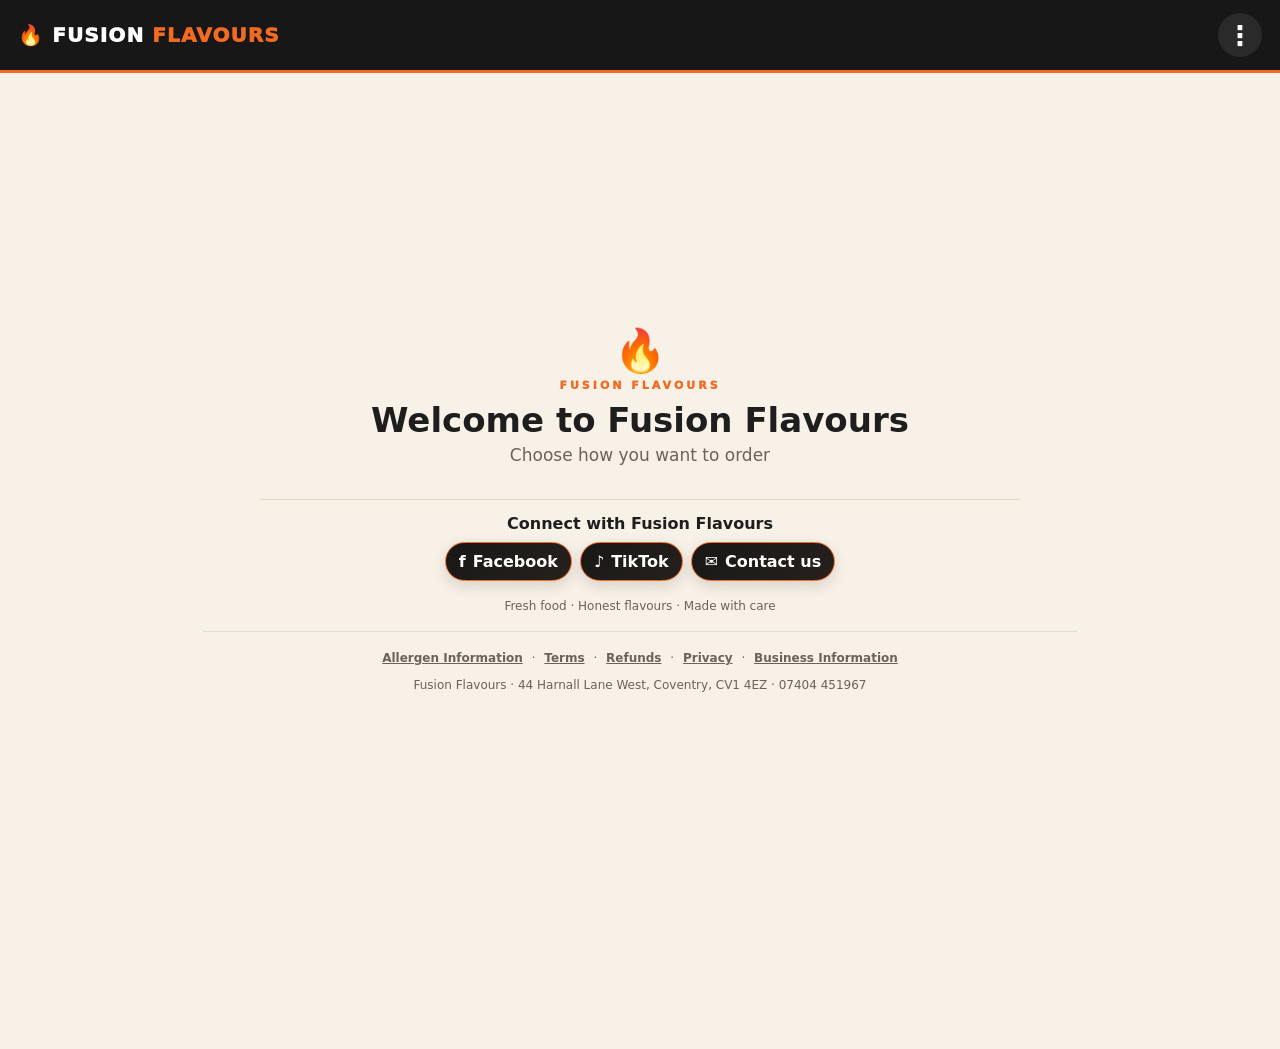
==== index.html @ 6b9cd3d1 "Restore Community Meals branding (index.html)" ====
<!doctype html>
<html lang="en">
<head>
<meta charset="utf-8">
<meta name="viewport" content="width=device-width,initial-scale=1,viewport-fit=cover">
<meta name="theme-color" content="#171717">
<title>Fusion Flavours</title>
<style>
:root{--o:#f26b21;--bg:#f2ece3;--card:#fffaf3;--ink:#1e1e1e;--muted:#6b625a;--line:#e2d5c6;--dark:#171717;--danger:#8f1f1f}
*{box-sizing:border-box}body{margin:0;background:var(--bg);color:var(--ink);font-family:system-ui,-apple-system,Segoe UI,Roboto,sans-serif}
button,input,textarea,select{font:inherit}button{border:0;border-radius:12px;padding:11px 14px;font-weight:850;background:var(--o);color:#fff}button:disabled{opacity:.45}
input,textarea,select{width:100%;padding:12px;border:1px solid #d8cabc;border-radius:11px;background:#fff;margin:6px 0;color:#222}textarea{min-height:78px;resize:vertical}label{display:block;margin:9px 0}.hidden{display:none!important}
.top{position:sticky;top:0;z-index:50;min-height:72px;background:var(--dark);color:#fff;padding:13px 18px;border-bottom:3px solid var(--o);display:flex;align-items:center;justify-content:space-between}
.brand{font-weight:950;letter-spacing:.055em;font-size:20px}.brand span{color:var(--o)}.kebab{width:44px;height:44px;border-radius:50%;padding:0;font-size:27px;background:#2a2a2a}
.headerMenu{position:absolute;right:14px;top:62px;width:210px;background:#fffaf3;border:1px solid var(--line);border-radius:14px;padding:7px;box-shadow:0 14px 40px rgba(0,0,0,.22)}.headerMenu button{width:100%;text-align:left;background:transparent;color:#222}
.wrap{max-width:930px;margin:auto;padding:16px 14px 80px}.hero{background:var(--dark);color:#fff;padding:22px;border-radius:18px;border-left:5px solid var(--o)}.hero small{color:var(--o);font-weight:950;letter-spacing:.13em}.hero h1{font-size:30px;line-height:1.08;margin:7px 0 15px}
.heroNotice{margin-top:9px;color:#ddd;font-size:14px}
.deliveryArea{margin-top:11px;padding:11px 13px;background:#0f0f0f;color:#fff;border:1px solid #555;border-left:4px solid var(--o);border-radius:11px;font-size:14px}
.promises{display:grid;grid-template-columns:repeat(4,1fr);gap:8px;margin:12px 0 24px}.promises span,.panel,.card{background:var(--card);border:1px solid var(--line);border-radius:16px}.promises span{padding:11px;text-align:center;font-weight:800}
.section{margin-top:28px}.sectionTitle{margin:0 0 13px;padding-bottom:8px;border-bottom:4px solid var(--o);font-size:29px}.grid{display:grid;grid-template-columns:repeat(2,1fr);gap:13px}.card{overflow:hidden}.dishPhoto{width:100%;height:180px;object-fit:cover;display:block;background:#f6eee4}.sketch{height:130px;display:grid;place-items:center;font-size:52px;border-bottom:1px dashed #d9ccbe}.body{padding:14px}.row{display:flex;justify-content:space-between;gap:10px;align-items:center}.cat{font-size:11px;font-weight:950;text-transform:uppercase;color:#6a8a3a}.special{font-size:10px;background:#ffe2cf;color:#994513;padding:4px 7px;border-radius:999px;font-weight:950}.name{font-size:19px;font-weight:950;margin:8px 0}.muted{color:var(--muted);font-size:13px}.optionBadge{display:inline-block;margin:6px 5px 0 0;padding:4px 8px;border-radius:999px;background:#eef3e5;color:#526c31;font-size:11px;font-weight:900}.stockState{font-size:12px;font-weight:900;margin:10px 0;color:#9a251d}.checkout{display:grid;grid-template-columns:1fr 1fr;gap:13px;margin-top:28px}.panel{padding:17px}.panel h2{margin-top:0}.split{display:grid;grid-template-columns:1fr 1fr;gap:9px}.notice{background:#fff1dd;border:1px solid #efd2a1;border-radius:12px;padding:11px;margin:10px 0;font-size:13px}.basketRow{display:flex;justify-content:space-between;gap:10px;border-bottom:1px solid #eaded1;padding:10px 0}.qty{display:flex;gap:8px;align-items:center}.qty button{width:31px;height:31px;padding:0;border-radius:50%;color:#222;background:#f0e4d6}.tot{display:flex;justify-content:space-between;gap:10px;padding:6px 0}.tot.big{font-size:18px;border-top:1px solid var(--line);margin-top:6px;padding-top:12px}.community{margin-top:28px;background:var(--dark);color:#fff;border-left:5px solid var(--o);border-radius:18px;padding:20px;text-align:center}.community h3{color:var(--o);margin:0 0 7px}
.ownerHead{display:flex;justify-content:space-between;align-items:center;gap:12px}.tabs{position:sticky;top:74px;z-index:30;background:var(--bg);padding:9px 0;display:grid;grid-template-columns:repeat(6,1fr);gap:6px}.tabs button{padding:10px 4px;font-size:13px}.tabs button.active{background:#333}.stats{display:grid;grid-template-columns:repeat(4,1fr);gap:10px;margin:12px 0}.stat{background:var(--dark);color:#fff;border-radius:15px;padding:15px;font-size:24px;font-weight:950}.stat small{display:block;color:#ddd;font-size:12px;margin-top:4px}.adminRow,.orderRow{background:#fff;border:1px solid var(--line);border-radius:14px;padding:13px;margin:9px 0}.orderTabs,.dishTabs,.menuGroupTabs,.stockTabs{display:grid;grid-template-columns:repeat(3,1fr);gap:7px;margin:10px 0 14px}.dishTabs{grid-template-columns:1fr 1fr}.menuGroupTabs{grid-template-columns:repeat(4,1fr)}.stockTabs{grid-template-columns:repeat(3,1fr)}.orderTabs button,.dishTabs button,.menuGroupTabs button,.stockTabs button{background:#333}.orderTabs button.active,.dishTabs button.active,.menuGroupTabs button.active,.stockTabs button.active{background:var(--o)}.dateHeading{margin:18px 0 8px;padding:10px 12px;background:var(--dark);color:#fff;border-left:4px solid var(--o);border-radius:10px;font-weight:950}.paymentBadge{display:inline-block;margin:7px 0;padding:6px 10px;border-radius:999px;font-size:12px;font-weight:950}.paymentBadge.paid{background:#dff3df;color:#176b2c}.paymentBadge.pending{background:#fff1cc;color:#8a5a00}.addressBox{display:block;background:#f8f3ec;border-radius:11px;padding:10px;margin:9px 0;color:inherit;text-decoration:none;border:1px solid #eaded1}.addressBox:hover{border-color:var(--o)}.mapHint{display:block;color:var(--o);font-size:12px;font-weight:900;margin-top:7px}.stockCard{background:#fff;border:1px solid var(--line);border-radius:14px;padding:12px;margin:9px 0}.stockMeta{display:flex;justify-content:space-between;gap:8px;flex-wrap:wrap}.stockInputs{display:grid;grid-template-columns:1fr 1fr;gap:8px}.stockStatus{display:inline-block;padding:4px 8px;border-radius:999px;font-size:11px;font-weight:950}.stockStatus.out{background:#fee2e2;color:#991b1b}.stockStatus.low{background:#fef3c7;color:#92400e}.stockStatus.ok{background:#dcfce7;color:#166534}.stockToolbar{display:grid;grid-template-columns:1fr 1fr;gap:8px;margin:10px 0}.stockValue{font-size:22px;font-weight:950}.sectionRow{display:grid;grid-template-columns:1fr auto auto;gap:9px;align-items:center;padding:12px 0;border-bottom:1px solid #eaded1}.sectionActions{display:flex;gap:5px}.sectionActions button{padding:7px 10px;background:#333}.sectionActions .edit{background:var(--o)}.switch{display:flex;align-items:center;gap:6px;font-weight:850}.switch input{width:auto;margin:0}.dishOrder{display:grid;grid-template-columns:1fr 1fr;gap:8px;margin:10px 0}.dishOrder button{background:#333}.archiveActions{display:grid;grid-template-columns:1fr 1fr;gap:8px;margin-top:10px}.danger{background:var(--danger)!important}.ownerPhoto{width:100%;max-height:210px;object-fit:cover;border-radius:12px;margin:8px 0}.photoActions{display:flex;gap:8px;flex-wrap:wrap}.photoActions button{flex:1;min-width:130px}.progress{height:8px;background:#eaded1;border-radius:99px;overflow:hidden;margin:8px 0}.progress span{display:block;height:100%;width:0;background:var(--o);transition:width .2s}.optionAdmin{margin:12px 0;padding:10px 12px;border:1px solid #eaded1;border-radius:12px;background:#fffaf3}.optionAdmin summary{cursor:pointer;font-weight:950}.optionSection{margin-top:12px;padding-top:10px;border-top:1px solid #eaded1}.optionSectionHead{display:flex;justify-content:space-between;gap:10px;align-items:center;flex-wrap:wrap}.optionSectionHead label{display:flex;align-items:center;gap:6px;margin:3px 0}.optionSectionHead input{width:auto}.choiceRow{display:grid;grid-template-columns:28px 1fr 95px 40px;gap:6px;align-items:center;margin:6px 0}.choiceRow input{margin:0}.choiceRow .activeChoice{width:auto}.choiceRow button{padding:7px 5px;background:#6d4435}.prepRow{display:flex;justify-content:space-between;align-items:center;gap:12px;padding:12px 0;border-bottom:1px solid #eaded1}.prepQty{min-width:50px;text-align:center;background:var(--dark);color:#fff;border-radius:12px;padding:8px 10px;font-size:18px;font-weight:950}.revenueDay{display:flex;justify-content:space-between;gap:12px;padding:10px 0;border-bottom:1px solid #eaded1}
.modal{position:fixed;inset:0;z-index:10000;display:none;align-items:center;justify-content:center;padding:16px;background:rgba(0,0,0,.68)}.modal.show{display:flex}.modalBox{width:min(530px,100%);max-height:90vh;overflow:auto;background:#fffaf3;border-radius:20px;padding:18px}.modalHead{display:flex;justify-content:space-between;gap:10px;align-items:center}.modalHead h2{margin:0}.close{width:38px;height:38px;padding:0;border-radius:50%;background:#f0e4d6;color:#222}.optionGroup{padding-top:13px;margin-top:13px;border-top:1px solid #eaded1}.choice{display:flex!important;justify-content:space-between;align-items:center;gap:10px;padding:8px 2px;margin:0!important}.choice span{display:flex;gap:7px;align-items:center}.choice input{width:auto;margin:0}.modalActions{display:grid;grid-template-columns:1fr 2fr;gap:8px;margin-top:16px}.toast{position:fixed;left:50%;bottom:24px;transform:translate(-50%,20px);background:#171717;color:#fff;border:2px solid var(--o);padding:12px 18px;border-radius:14px;font-weight:850;z-index:9999;opacity:0;pointer-events:none;transition:.22s ease}.toast.show{opacity:1;transform:translate(-50%,0)}
@media(max-width:760px){.grid,.checkout{grid-template-columns:1fr}.promises{grid-template-columns:1fr 1fr}.hero h1{font-size:27px}.stats{grid-template-columns:1fr 1fr}}
@media(max-width:520px){.brand{font-size:18px}.tabs button{font-size:10px}.menuGroupTabs{grid-template-columns:repeat(2,1fr)}.stockTabs{grid-template-columns:repeat(2,1fr)}.sectionRow{grid-template-columns:1fr auto}.sectionActions{grid-column:1/-1}.choiceRow{grid-template-columns:28px 1fr 76px 38px}}

/* ===== v2.2 COSTINGS / SUPPLIERS / COOKBOOK ===== */
.tabs{grid-template-columns:repeat(4,1fr)}
.costTabs{display:grid;grid-template-columns:repeat(3,1fr);gap:7px;margin:10px 0 14px}.costTabs button{background:#333}.costTabs button.active{background:var(--o)}
.costCard,.supplierCard,.recipeCard{background:#fff;border:1px solid var(--line);border-radius:14px;padding:13px;margin:10px 0}.costGrid{display:grid;grid-template-columns:1fr 1fr;gap:8px}.costUnit{font-size:20px;font-weight:950;color:var(--o)}
.supplierPriceRow{border-top:1px solid #eaded1;padding-top:10px;margin-top:10px}.supplierPriceRow:first-child{border-top:0}.supplierMini{display:grid;grid-template-columns:1fr 1fr;gap:7px}
.recipePicker{display:grid;grid-template-columns:1fr auto;gap:8px;align-items:end}.recipeIngRow{display:grid;grid-template-columns:1.5fr .6fr 1fr 42px;gap:6px;align-items:center;margin:7px 0}.recipeIngRow input,.recipeIngRow select{margin:0}.recipeIngRow button{padding:8px 5px;background:#6d4435}
.recipeCost{display:grid;grid-template-columns:repeat(3,1fr);gap:8px;margin:12px 0}.recipeCost div{background:var(--dark);color:#fff;border-radius:12px;padding:12px;font-size:18px;font-weight:950}.recipeCost small{display:block;color:#ddd;font-size:11px;margin-top:3px}
@media(max-width:760px){.tabs{grid-template-columns:repeat(4,1fr)}.costGrid,.supplierMini{grid-template-columns:1fr}.recipeIngRow{grid-template-columns:1fr 90px 42px}.recipeIngRow .riNotes{grid-column:1/-1}.recipeCost{grid-template-columns:1fr 1fr}.recipePicker{grid-template-columns:1fr}}
@media(max-width:520px){.tabs{grid-template-columns:repeat(2,1fr)}.costTabs{grid-template-columns:1fr}.recipeCost{grid-template-columns:1fr}}

/* ===== v2.3 CUSTOMER GROWTH / CATERING / SHOPPING ===== */
.heatRating{margin:8px 0 2px;font-size:15px;font-weight:900;letter-spacing:.02em}
.heatRating span{font-size:12px;color:var(--muted);margin-left:5px}
.customerFooter{margin-top:18px;background:#171717;color:#fff;border-radius:18px;padding:18px;text-align:center}
.socialLinks{display:flex;justify-content:center;gap:10px;flex-wrap:wrap;margin:10px 0}
.socialLinks a{display:inline-flex;align-items:center;gap:7px;text-decoration:none;background:#2b2b2b;color:#fff;padding:10px 13px;border-radius:999px;font-weight:850}
.socialIcon{width:24px;height:24px;display:grid;place-items:center;border-radius:50%;background:var(--o);color:#fff;font-weight:950}
.cateringCta{display:block;text-decoration:none;background:var(--o);color:#fff;border-radius:14px;padding:14px;margin-top:14px;font-size:17px;font-weight:950}
.cateringPage{max-width:900px;margin:auto}
.cateringHero{background:#171717;color:#fff;border-left:5px solid var(--o);border-radius:18px;padding:24px;margin-bottom:14px}
.cateringHero h1{margin:4px 0 10px;color:#fff}
.cateringInfoGrid{display:grid;grid-template-columns:1fr 1fr;gap:12px}
.cateringInfo{background:#fff;border:1px solid var(--line);border-radius:16px;padding:16px}
.cateringInfo h2{margin-top:0}
.cateringGallery{display:grid;grid-template-columns:repeat(3,1fr);gap:10px;margin-top:12px}
.cateringGallery figure{margin:0;background:#fff;border:1px solid var(--line);border-radius:14px;overflow:hidden}
.cateringGallery img{width:100%;height:190px;object-fit:cover;display:block}
.cateringGallery figcaption{padding:9px;font-size:12px;color:var(--muted)}
.cateringForm{background:#fff;border:1px solid var(--line);border-radius:18px;padding:18px;margin-top:18px}
.cateringAdminPhoto{display:grid;grid-template-columns:110px 1fr auto;gap:10px;align-items:center;padding:9px 0;border-bottom:1px solid #eaded1}
.cateringAdminPhoto img{width:110px;height:80px;object-fit:cover;border-radius:10px}
.shoppingBox{background:#171717;color:#fff;border-radius:15px;padding:15px;margin:12px 0}
.shoppingBox h3{margin:0 0 8px;color:var(--o)}
.shoppingRow{display:grid;grid-template-columns:1fr auto;gap:8px;padding:9px 0;border-bottom:1px solid #383838}
.shoppingRow:last-child{border-bottom:0}
.shoppingSupplier{font-size:11px;color:#bbb;margin-top:3px}
.shoppingActions{display:grid;grid-template-columns:repeat(3,1fr);gap:7px;margin-top:12px}
.inquiryRow{padding:10px 0;border-bottom:1px solid #eaded1}
@media(max-width:760px){.cateringInfoGrid{grid-template-columns:1fr}.cateringGallery{grid-template-columns:1fr 1fr}}
@media(max-width:520px){.cateringGallery{grid-template-columns:1fr}.cateringAdminPhoto{grid-template-columns:80px 1fr}.cateringAdminPhoto img{width:80px;height:65px}.cateringAdminPhoto button{grid-column:1/-1}.shoppingActions{grid-template-columns:1fr}}


.legalFooter{margin:18px 0 4px;padding:16px 10px;border-top:1px solid #ddd;text-align:center;font-size:12px;color:var(--muted);line-height:1.8}.legalFooter a{color:inherit;text-decoration:underline;font-weight:800;margin:0 5px}.legalFooterAddress{display:block;margin-top:5px}.legalPage{max-width:820px;margin:auto}.legalPage h2{margin:22px 0 8px;font-size:18px}.legalPage p,.legalPage li{line-height:1.55}.legalPage ul{padding-left:22px}.legalNotice{background:#fff4e8;border-left:4px solid var(--o);padding:12px;border-radius:10px;margin:12px 0}.legalConsent{display:flex;gap:9px;align-items:flex-start;margin:12px 0;font-size:13px;line-height:1.45}.legalConsent input{width:auto;margin:3px 0 0;flex:0 0 auto}.legalConsent a{color:inherit;font-weight:800;text-decoration:underline}.stockSubTabs{display:flex;gap:7px;flex-wrap:wrap;margin:10px 0 14px}.stockSubTabs button{background:#e7ddd2;color:#2a241f;padding:9px 13px}.stockSubTabs button.active{background:var(--o);color:#fff}
/* ===== v2.5 WELCOME NOTE ===== */
.welcomeNoteWrap{margin:8px auto 18px;max-width:760px}
.welcomeNoteImg{display:block;width:100%;height:auto;border:0}
@media(max-width:520px){.welcomeNoteWrap{margin:4px -4px 14px}}


/* ===== v2.6 BRAND POLISH ===== */
.welcomeNoteWrap{margin:8px auto 16px;max-width:780px}
.welcomeNoteImg{display:block;width:100%;height:auto;border-radius:16px;box-shadow:0 6px 16px rgba(0,0,0,.14)}
.hero{
  background:linear-gradient(135deg,#4a433e 0%,#37322f 100%);
  border:1px solid #6a5f57;
  border-left:5px solid var(--o);
  box-shadow:0 5px 14px rgba(0,0,0,.12)
}

.deliveryArea{
  background:#fff8ef;color:#24201d;border:1px solid #ead8c7;
  border-left:4px solid var(--o);font-weight:700
}
.spiceBanner{
  margin:14px 0 18px;background:#171717;color:#fff;border:2px solid var(--o);
  border-radius:15px;min-height:92px;padding:12px 18px;display:grid;
  grid-template-columns:90px 1fr 70px;gap:12px;align-items:center;
  box-shadow:0 5px 12px rgba(0,0,0,.12)
}
.spiceShaker{font-size:52px;line-height:1;transform:rotate(-18deg);text-align:center}
.spiceText{text-align:center;line-height:1.12}
.spiceText .small{font-size:15px;font-weight:750;font-style:italic}
.spiceText .main{display:block;color:var(--o);font-size:26px;font-weight:950;margin:4px 0}
.spiceText .tag{font-size:13px;color:#eee;font-style:italic}
.spiceSprinkle{font-size:34px;color:var(--o);letter-spacing:-5px;text-align:center}
.checkout>.deliveryInfoPanel,.checkout>.paymentInfoPanel{
  border:2px solid #ead6c3;box-shadow:0 5px 14px rgba(0,0,0,.08);overflow:hidden
}
.checkout>.deliveryInfoPanel{background:#fffaf3;border-left:6px solid var(--o)}
.checkout>.paymentInfoPanel{background:#f7f1ea;border-top:6px solid #3e3935}
.checkout>.deliveryInfoPanel h2,.checkout>.paymentInfoPanel h2{
  display:flex;align-items:center;gap:8px;margin:-2px 0 12px;font-size:22px
}
.checkout>.deliveryInfoPanel h2{color:#bd4e12}
.checkout>.paymentInfoPanel h2{color:#2e2926}
.paymentTrust{
  margin-top:10px;padding:10px 12px;background:#fff;border:1px solid #dfd2c5;
  border-radius:11px;font-size:12px;font-weight:750;color:#5d554e
}
@media(max-width:520px){
 .welcomeNoteWrap{margin:4px -2px 13px}
 .spiceBanner{grid-template-columns:58px 1fr 42px;min-height:78px;padding:9px 10px}
 .spiceShaker{font-size:38px}.spiceText .small{font-size:12px}
 .spiceText .main{font-size:20px}.spiceText .tag{font-size:11px}.spiceSprinkle{font-size:26px}
}


/* ===== v2.7 KITCHEN CONTROL / PERFORMANCE ===== */
.recipeGroupTabs,.recipeDishTabs,.recipeViewTabs,.performanceTabs,.targetTabs,.manageTabs{display:flex;gap:7px;overflow-x:auto;padding:4px 0 10px;scrollbar-width:thin}
.recipeGroupTabs button,.recipeDishTabs button,.recipeViewTabs button,.performanceTabs button,.targetTabs button,.manageTabs button{white-space:nowrap;background:#333}
.recipeGroupTabs button.active,.recipeDishTabs button.active,.recipeViewTabs button.active,.performanceTabs button.active,.targetTabs button.active,.manageTabs button.active{background:var(--o)}
.recipeDishTabs{padding-bottom:14px}
.recipeDishTabs button{background:#eee1d5;color:#2b2622;border:1px solid #dac8b7}
.recipeDishTabs button.active{background:#171717;color:#fff;border-color:#171717}
.recipeScaleBox{display:grid;grid-template-columns:1fr 1fr;gap:8px;align-items:end;margin:10px 0}
.recipeQtyView{background:#fff;border:1px solid var(--line);border-radius:12px;padding:10px;margin:8px 0}
.recipeQtyView .rqRow{display:grid;grid-template-columns:1fr auto;gap:10px;padding:8px 0;border-bottom:1px solid #eee2d6}
.recipeQtyView .rqRow:last-child{border-bottom:0}
.subrecipeBadge{display:inline-block;background:#efe4ff;color:#5b2d85;padding:4px 8px;border-radius:999px;font-size:11px;font-weight:950}
.manageItemCard{background:#fff;border:1px solid var(--line);border-radius:14px;padding:12px;margin:9px 0}
.manageCategoryRow{display:grid;grid-template-columns:1fr auto;gap:8px;align-items:center;padding:9px 0;border-bottom:1px solid #eaded1}
.performanceCards{display:grid;grid-template-columns:repeat(4,1fr);gap:8px;margin:10px 0}
.performanceCard{background:#171717;color:#fff;border-radius:14px;padding:13px;font-size:21px;font-weight:950}
.performanceCard small{display:block;color:#ccc;font-size:11px;margin-top:4px}
.performanceCard.good{border-bottom:4px solid #2d8b57}.performanceCard.warn{border-bottom:4px solid #e38a22}.performanceCard.bad{border-bottom:4px solid #a83232}
.performanceDetail{background:#fff;border:1px solid var(--line);border-radius:13px;padding:11px;margin:8px 0}
.performanceDetail summary{font-weight:950;cursor:pointer}
.performanceLine{display:grid;grid-template-columns:1fr auto;gap:10px;padding:8px 0;border-bottom:1px solid #eee2d6}
.performanceLine:last-child{border-bottom:0}
.periodPicker{display:grid;grid-template-columns:auto 1fr;gap:8px;align-items:end;margin:10px 0}
.gpGap{font-size:12px;font-weight:900;padding:4px 8px;border-radius:999px;background:#eee}
.logGrid{display:grid;grid-template-columns:repeat(2,1fr);gap:8px}
.targetProgress{height:12px;background:#eadfd4;border-radius:999px;overflow:hidden;margin:8px 0}
.targetProgress span{display:block;height:100%;background:var(--o);max-width:100%}
.targetCard{background:#fff;border:1px solid var(--line);border-radius:14px;padding:14px;margin:10px 0}
@media(max-width:760px){.performanceCards{grid-template-columns:1fr 1fr}.logGrid{grid-template-columns:1fr}.recipeScaleBox{grid-template-columns:1fr}}
@media(max-width:520px){.performanceCards{grid-template-columns:1fr 1fr}.performanceCard{font-size:18px}.periodPicker{grid-template-columns:1fr}}


/* ===== v2.8 FINANCE / DAILY ADMIN / DELIVERY SLOTS ===== */
.deliverySlotBox{margin:10px 0;padding:11px 12px;border:2px solid #f0c7a8;border-radius:12px;background:#fff8f1}
.deliverySlotBox select{background:#fff}
.ownerSubTabs{display:flex;gap:7px;overflow-x:auto;margin:8px 0 14px}
.ownerSubTabs button{white-space:nowrap;background:#333}.ownerSubTabs button.active{background:var(--o)}
.overheadCard,.ruleCard,.slotCard,.dailyAdminCard{background:#fff;border:1px solid var(--line);border-radius:14px;padding:13px;margin:9px 0}
.costTypeBadge{display:inline-block;background:#eee3d8;border-radius:999px;padding:4px 8px;font-size:11px;font-weight:900}
.closeDayButton{width:100%;font-size:18px;padding:15px;background:#245f3b}
.closeDayButton:disabled{background:#777}
.openOrderWarning{background:#fff0e7;border:2px solid #e26b24;border-radius:14px;padding:13px;margin:10px 0}
.dayClosed{background:#e3f4e8;border:2px solid #5f9b6e;border-radius:14px;padding:13px;margin:10px 0}
.dailyChecklist{display:grid;grid-template-columns:repeat(2,1fr);gap:8px;margin:10px 0}
.dailyChecklist div{background:#f5eee6;border-radius:11px;padding:10px;font-weight:850}
.pnlActions{display:grid;grid-template-columns:1fr 1fr;gap:8px;margin:10px 0}
.slotAvailability{font-size:11px;font-weight:900;color:#4d6d35}
@media(max-width:520px){.dailyChecklist,.pnlActions{grid-template-columns:1fr}}


/* ===== v2.8.1 COMPACT OWNER NAV ===== */
.ownerNavBar{position:sticky;top:74px;z-index:35;background:var(--bg);padding:8px 0 6px}
.ownerNavToggle{width:100%;background:#171717;color:#fff;display:flex;justify-content:space-between;align-items:center;border:1px solid #3d3d3d}
.ownerNavToggle span{color:var(--o);font-size:12px;text-transform:uppercase;letter-spacing:.05em}
.ownerNavMenu{margin-top:7px;background:#fffaf3;border:1px solid var(--line);border-radius:14px;padding:8px;box-shadow:0 10px 24px rgba(0,0,0,.16);display:grid;grid-template-columns:repeat(2,1fr);gap:7px}
.ownerNavMenu button{background:#333;padding:10px 8px;font-size:13px}
.ownerNavMenu button.active{background:var(--o)}
@media(min-width:760px){.ownerNavMenu{grid-template-columns:repeat(4,1fr)}}


/* ===== v2.9 COSTINGS / COOKBOOK / DAILY ADMIN CLEANUP ===== */
.categoryChips,.recipeGroupTabs,.recipeInnerTabs{display:flex;gap:7px;overflow-x:auto;padding:3px 0 10px}
.categoryChips button,.recipeGroupTabs button,.recipeInnerTabs button{white-space:nowrap;background:#333;padding:9px 12px}
.categoryChips button.active,.recipeGroupTabs button.active,.recipeInnerTabs button.active{background:var(--o)}
.recipeBrowseGrid{display:grid;grid-template-columns:repeat(2,1fr);gap:10px}
.recipeBrowseCard{background:#fff;border:1px solid var(--line);border-radius:14px;padding:10px;cursor:pointer}
.recipeThumb{width:100%;height:105px;object-fit:cover;border-radius:10px;background:#eee}
.recipeHero{width:120px;height:90px;object-fit:cover;border-radius:12px;cursor:zoom-in;background:#eee}
.recipeViewHeader{display:flex;gap:12px;align-items:center;margin-bottom:12px}
.recipeSimpleIng{display:flex;justify-content:space-between;gap:10px;border-bottom:1px solid var(--line);padding:8px 0}
.adminAccordion{border:1px solid var(--line);border-radius:13px;background:#fff;margin:8px 0;overflow:hidden}
.adminAccordion summary{padding:13px;font-weight:900;cursor:pointer;list-style:none}
.adminAccordion summary::-webkit-details-marker{display:none}
.adminAccordionBody{padding:0 13px 13px}
.adminStatus{float:right;color:var(--o);font-size:12px}
.imageLightbox{position:fixed;inset:0;background:rgba(0,0,0,.88);z-index:200;display:flex;align-items:center;justify-content:center;padding:18px}
.imageLightbox img{max-width:96vw;max-height:90vh;border-radius:14px}
@media(min-width:700px){.recipeBrowseGrid{grid-template-columns:repeat(3,1fr)}}


/* ===== v3.0 OWNER CONSOLIDATION / COSTING SYNC ===== */
.ownerAreaTabs{display:flex;gap:7px;overflow-x:auto;margin:0 0 12px;padding:2px 0 5px}
.ownerAreaTabs button{white-space:nowrap;background:#e8ddd2;color:#2a241f;padding:9px 12px;border:1px solid #d5c4b3}
.ownerAreaTabs button.active{background:var(--o);color:#fff;border-color:var(--o)}
.costUnitPrecise{font-weight:950;text-align:right}
.costUnitPrecise small{display:block;color:var(--muted);font-size:10px;font-weight:750}
.syncPills{display:flex;gap:5px;flex-wrap:wrap;margin:6px 0}
.syncPill{font-size:10px;border-radius:999px;padding:3px 7px;background:#eee4da;font-weight:850}
.syncPill.ok{background:#dff1e4;color:#245c35}


/* ===== v3.1 MENU ↔ COOKBOOK LINK ===== */
.linkStatus{display:flex;gap:6px;flex-wrap:wrap;margin:7px 0}
.linkBadge{font-size:11px;font-weight:900;padding:4px 8px;border-radius:999px;background:#eee4da;color:#6b5a4d}
.linkBadge.ok{background:#dff1e4;color:#245c35}
.linkBadge.draft{background:#fff0c9;color:#7a5a00}
.linkHelp{font-size:11px;color:var(--muted);margin-top:5px}


/* ===== v3.2 CUSTOMER SIDE-PANEL MENU ===== */
.customerMenuTrigger{position:fixed;right:16px;bottom:84px;z-index:44;border-radius:999px;width:auto;min-width:92px;height:52px;padding:0 16px;background:#171717;border:2px solid var(--o);box-shadow:0 6px 18px rgba(0,0,0,.25);font-size:16px;display:flex;align-items:center;justify-content:center;gap:7px}
.customerDrawer{position:fixed;inset:0;z-index:160}
.customerDrawerBackdrop{position:absolute;inset:0;background:rgba(0,0,0,.62)}
.customerDrawerPanel{position:absolute;left:0;top:0;bottom:0;width:min(84vw,350px);background:#171717;color:#fff;padding:18px 14px;box-shadow:10px 0 30px rgba(0,0,0,.35);overflow-y:auto}
.customerDrawerHead{display:flex;justify-content:space-between;align-items:flex-start;padding:6px 4px 18px;border-bottom:1px solid #3b332e}
.customerDrawerHead b{font-size:18px}.customerDrawerHead b span{color:var(--o)}.customerDrawerHead small{display:block;color:#bbb;margin-top:4px}
.drawerClose{background:transparent;color:#fff;font-size:20px;padding:6px 8px}
.customerDrawerSections{padding:12px 0}
.customerDrawerSections button,.customerDrawerExtras button{width:100%;background:#242424;border:1px solid #373737;text-align:left;padding:13px 12px;margin:5px 0;display:flex;justify-content:space-between;align-items:center}
.customerDrawerSections button span{font-size:13px;color:#bbb;font-weight:600}
.customerDrawerExtras{border-top:1px solid #3b332e;padding-top:10px}
.customerDrawerExtras button{background:#2d251f}
.customerLayoutControl{margin-top:12px;padding-top:12px;border-top:1px solid var(--line)}
.customerCategoryLanding{display:none!important}
.customerCategoryIntro{display:grid;grid-template-columns:repeat(2,1fr);gap:10px;margin:14px 0 20px}
.customerCategoryCard{background:#fff;border:1px solid var(--line);border-radius:15px;padding:14px;min-height:92px;display:flex;flex-direction:column;justify-content:space-between;cursor:pointer}
.customerCategoryCard b{font-size:17px}.customerCategoryCard small{color:var(--muted)}
.customerCategorySection{margin-top:14px}
.customerCategorySection .sectionTitle{display:flex;justify-content:space-between;align-items:center}
.customerCategorySection .sectionTitle button{background:#333;padding:7px 10px;font-size:12px}
@media(min-width:760px){.customerMenuTrigger{right:28px;bottom:28px}.customerCategoryIntro{grid-template-columns:repeat(4,1fr)}}


.customerNavControl{margin-top:12px;padding-top:12px;border-top:1px solid var(--line)}
.customerNavRows{display:grid;gap:7px;margin-top:8px}
.customerNavRow{display:grid;grid-template-columns:1fr auto auto;gap:7px;align-items:center;background:#fff;border:1px solid var(--line);border-radius:11px;padding:8px 10px}
.customerNavRow label{margin:0;display:flex;gap:8px;align-items:center}
.customerNavRow button{padding:6px 9px;background:#333}


/* ===== v3.2.3 WHOLE-DISH WASTE ===== */
.wasteModeTabs{display:flex;gap:7px;margin:8px 0 10px}
.wasteModeTabs button{flex:1;background:#333}
.wasteModeTabs button.active{background:var(--o)}
.wasteHint{font-size:11px;color:var(--muted);margin:5px 0 10px}


/* ===== v3.2.4 COMPACT OVERHEAD ACCORDIONS ===== */
.overheadAccordion{border:1px solid var(--line);border-radius:13px;background:#fff;margin:8px 0;overflow:hidden}
.overheadAccordion summary{list-style:none;cursor:pointer;padding:12px 14px;font-weight:900;display:flex;justify-content:space-between;align-items:center}
.overheadAccordion summary::-webkit-details-marker{display:none}
.overheadAccordion summary:after{content:'⌄';font-size:18px;color:var(--o)}
.overheadAccordion[open] summary:after{content:'⌃'}
.overheadAccordionBody{padding:0 12px 12px;border-top:1px solid var(--line)}
.overheadAccordionBody .tableWrap{margin-top:10px}
.overheadAccordion .mutedCount{font-size:11px;font-weight:700;color:var(--muted);margin-left:auto;margin-right:8px}


/* ===== v3.2.5 INDIVIDUAL OVERHEAD DROPDOWNS ===== */
.overheadItemDrop{border:1px solid var(--line);border-radius:13px;background:#fff;margin:8px 0;overflow:hidden}
.overheadItemDrop summary{list-style:none;cursor:pointer;padding:12px 14px;display:grid;grid-template-columns:1fr auto;gap:10px;align-items:center}
.overheadItemDrop summary::-webkit-details-marker{display:none}
.overheadItemDrop summary:after{content:'⌄';grid-column:2;grid-row:1 / span 2;align-self:center;color:var(--o);font-size:20px;margin-left:5px}
.overheadItemDrop[open] summary:after{content:'⌃'}
.overheadItemTitle{font-weight:950;font-size:15px}
.overheadItemMeta{font-size:11px;color:var(--muted);margin-top:2px}
.overheadItemAmount{font-weight:950;color:var(--o);text-align:right;padding-right:24px}
.overheadItemBody{padding:12px;border-top:1px solid var(--line)}
.overheadListHint{font-size:11px;color:var(--muted);margin:5px 0 10px}


/* ===== v3.2.6 GUARANTEED OVERHEAD ACCORDIONS ===== */
.overheadDropCard{border:1px solid var(--line);border-radius:13px;background:#fff;margin:8px 0;overflow:hidden}
.overheadDropButton{width:100%;background:#fff!important;color:#1f1f1f!important;border:0!important;border-radius:0!important;padding:13px 14px!important;display:grid;grid-template-columns:1fr auto auto;gap:10px;align-items:center;text-align:left}
.overheadDropButton:hover{background:#fff!important}
.overheadDropName{font-weight:950;font-size:15px}
.overheadDropMeta{display:block;font-size:11px;color:var(--muted);font-weight:700;margin-top:2px}
.overheadDropAmount{font-weight:950;color:var(--o);white-space:nowrap}
.overheadChevron{font-size:19px;color:var(--o);width:20px;text-align:center}
.overheadDropBody{padding:12px;border-top:1px solid var(--line)}
.overheadDropBody.hidden{display:none!important}


/* ===== v3.3 FINANCIAL PERIOD P&L ===== */
.pnlPeriodPanel{margin-top:12px}
.pnlViewTabs{display:flex;gap:7px;flex-wrap:wrap;margin:8px 0 12px}
.pnlViewTabs button{background:#333}
.pnlViewTabs button.active{background:var(--o)}
.pnlPeriodGrid{display:grid;grid-template-columns:repeat(2,minmax(0,1fr));gap:9px}
.pnlCompareGrid{display:grid;grid-template-columns:repeat(3,minmax(0,1fr));gap:8px;margin-top:10px}
.pnlCompareBox{background:#fff;border:1px solid var(--line);border-radius:12px;padding:10px}
.pnlCompareBox b{display:block;font-size:17px}
.pnlCompareBox small{color:var(--muted)}
.pnlPositive{color:#16803a}.pnlNegative{color:#b52b27}
.pnlPeriodActions{display:grid;grid-template-columns:1fr 1fr;gap:8px;margin-top:10px}
.pnlSettingsGrid{display:grid;grid-template-columns:1fr 1fr;gap:9px}
.pnlHistoryItem{border:1px solid var(--line);border-radius:11px;padding:10px;margin:7px 0;background:#fff}
@media(max-width:560px){.pnlPeriodGrid,.pnlSettingsGrid,.pnlPeriodActions{grid-template-columns:1fr}.pnlCompareGrid{grid-template-columns:1fr 1fr 1fr}}


/* ===== v3.3.1 COMPACT TRADING P&L ===== */
.pnlTopControl{margin:0 0 12px}
.pnlTopControl>summary,.pnlOtherCosts>summary{list-style:none;cursor:pointer;font-weight:950;padding:13px 14px;background:#fff;border:1px solid var(--line);border-radius:13px;display:flex;justify-content:space-between;align-items:center}
.pnlTopControl>summary::-webkit-details-marker,.pnlOtherCosts>summary::-webkit-details-marker{display:none}
.pnlTopControl[open]>summary,.pnlOtherCosts[open]>summary{border-radius:13px 13px 0 0;border-bottom:0}
.pnlTopControlBody,.pnlOtherCostsBody{background:#fff;border:1px solid var(--line);border-top:0;border-radius:0 0 13px 13px;padding:12px}
.pnlReportChooser{display:grid;grid-template-columns:1fr;gap:8px}
.pnlCompactActions{display:grid;grid-template-columns:1fr 1fr;gap:8px;margin-top:9px}
.pnlOtherCosts{margin:10px 0}
@media(max-width:560px){.pnlCompactActions{grid-template-columns:1fr}}


/* ===== v3.3.2 CLEAN TRADING LOG AREA ===== */
.tradingLogBox{margin:12px 0;border:1px solid var(--line);border-radius:13px;background:#fff;overflow:hidden}
.tradingLogBox>summary{list-style:none;cursor:pointer;padding:13px 14px;font-weight:950;display:flex;justify-content:space-between;align-items:center}
.tradingLogBox>summary::-webkit-details-marker{display:none}
.tradingLogBox>summary:after{content:'⌄';font-size:18px;color:var(--o)}
.tradingLogBox[open]>summary:after{content:'⌃'}
.tradingLogBody{padding:0 12px 12px;border-top:1px solid var(--line)}
.tradingLogOption{border:1px solid var(--line);border-radius:11px;margin-top:9px;overflow:hidden;background:#fff}
.tradingLogOption>summary{list-style:none;cursor:pointer;padding:11px 12px;font-weight:900;display:flex;justify-content:space-between;align-items:center}
.tradingLogOption>summary::-webkit-details-marker{display:none}
.tradingLogOption>summary:after{content:'+';color:var(--o);font-size:18px}
.tradingLogOption[open]>summary:after{content:'−'}
.tradingLogOptionBody{padding:10px;border-top:1px solid var(--line)}


/* ===== v3.4 TIDE BANKING / RECONCILIATION ===== */
.bankHero{background:#fff;border:1px solid var(--line);border-radius:14px;padding:13px;margin-bottom:10px}
.bankStats{display:grid;grid-template-columns:repeat(3,1fr);gap:8px;margin:10px 0}
.bankStat{background:#fff;border:1px solid var(--line);border-radius:12px;padding:10px;text-align:center}
.bankStat b{display:block;font-size:18px}.bankStat small{color:var(--muted)}
.bankTxn{background:#fff;border:1px solid var(--line);border-radius:12px;margin:8px 0;overflow:hidden}
.bankTxn summary{list-style:none;cursor:pointer;padding:11px 12px;display:grid;grid-template-columns:1fr auto;gap:8px}
.bankTxn summary::-webkit-details-marker{display:none}.bankTxnBody{border-top:1px solid var(--line);padding:10px}
.bankMoney.in{color:#16803a}.bankMoney.out{color:#b52b27}.bankBadge{font-size:10px;border-radius:999px;padding:3px 7px;background:#eee}
.bankActions{display:grid;grid-template-columns:1fr 1fr;gap:7px}.bankImport{border:2px dashed var(--line);border-radius:13px;padding:14px;text-align:center}
.bankFilters{display:flex;gap:6px;flex-wrap:wrap;margin:8px 0}.bankFilters button{background:#333}.bankFilters button.active{background:var(--o)}
@media(max-width:560px){.bankStats{grid-template-columns:1fr 1fr 1fr}.bankActions{grid-template-columns:1fr}}


/* ===== v3.5 BANKING CONTROL CENTRE ===== */
.bankSubTabs{display:flex;gap:6px;overflow-x:auto;padding:2px 0 10px}
.bankSubTabs button{white-space:nowrap;background:#333}.bankSubTabs button.active{background:var(--o)}
.bankReconRow{display:grid;grid-template-columns:1fr auto;gap:8px;padding:9px 0;border-bottom:1px solid var(--line)}
.bankStatusGood{color:#16803a}.bankStatusWarn{color:#b56a00}
.bankSyncCard{background:#fff;border:1px solid var(--line);border-radius:12px;padding:12px;margin:8px 0}
.bankSyncMap{display:grid;grid-template-columns:1fr 1fr;gap:8px}
@media(max-width:560px){.bankSyncMap{grid-template-columns:1fr}}


/* ===== v3.6 CATERING + OWNER STRUCTURE ===== */
.cateringTopTabs,.prepModeTabs{display:flex;gap:7px;overflow-x:auto;margin:8px 0 12px}
.cateringTopTabs button,.prepModeTabs button{white-space:nowrap;background:#333}
.cateringTopTabs button.active,.prepModeTabs button.active{background:var(--o)}
.cateringBooking{border:1px solid var(--line);border-radius:13px;background:#fff;margin:9px 0;overflow:hidden}
.cateringBooking>summary{list-style:none;cursor:pointer;padding:12px;display:grid;grid-template-columns:1fr auto;gap:10px;align-items:center}
.cateringBooking>summary::-webkit-details-marker{display:none}
.cateringBookingBody{padding:12px;border-top:1px solid var(--line)}
.cateringDishRow{display:grid;grid-template-columns:1fr auto;gap:8px;padding:8px 0;border-bottom:1px solid var(--line)}
.cateringDishMeta{font-size:12px;color:var(--muted)}
.cateringStatus{font-size:10px;padding:4px 8px;border-radius:999px;background:#eee;text-transform:uppercase;font-weight:900}
.cateringTotals{display:grid;grid-template-columns:repeat(3,1fr);gap:8px;margin:10px 0}
.cateringTotal{border:1px solid var(--line);border-radius:11px;padding:9px;text-align:center;background:#fff}
.cateringTotal b{display:block;font-size:17px}.cateringTotal small{color:var(--muted)}
.slotCardDrop{border:1px solid var(--line);border-radius:12px;background:#fff;margin-top:8px;overflow:hidden}
.slotCardDrop>summary{list-style:none;cursor:pointer;padding:11px 12px;display:grid;grid-template-columns:1fr auto;gap:8px;align-items:center}
.slotCardDrop>summary::-webkit-details-marker{display:none}.slotCardDropBody{padding:11px;border-top:1px solid var(--line)}
.prepSelector{background:#fff;border:1px solid var(--line);border-radius:12px;padding:11px;margin-bottom:10px}
@media(max-width:560px){.cateringTotals{grid-template-columns:1fr 1fr 1fr}}


/* ===== v3.7 OWNER CLEANUP + PERIOD TARGETS + CATERING PACKAGES ===== */
.ownerDrop{margin:10px 0;border:1px solid var(--line);border-radius:13px;background:#fff;overflow:hidden}
.ownerDrop>summary{list-style:none;cursor:pointer;padding:13px 14px;font-weight:950;display:flex;justify-content:space-between;gap:10px;align-items:center}
.ownerDrop>summary::-webkit-details-marker{display:none}.ownerDropBody{padding:12px;border-top:1px solid var(--line)}
.menuDishDrop{border:1px solid var(--line);border-radius:12px;background:#fff;margin:8px 0;overflow:hidden}
.menuDishDrop>summary{list-style:none;cursor:pointer;padding:12px;display:grid;grid-template-columns:1fr auto;gap:8px;align-items:center}
.menuDishDrop>summary::-webkit-details-marker{display:none}.menuDishDropBody{padding:12px;border-top:1px solid var(--line)}
.packageGrid{display:grid;grid-template-columns:repeat(2,minmax(0,1fr));gap:10px}
.packageCard{border:1px solid var(--line);border-radius:14px;padding:13px;background:#fff}
.packageCard h3{margin:0 0 6px}.packagePrice{font-size:22px;font-weight:950;color:var(--o)}
.packageDishList{margin:8px 0;padding-left:18px}.packageAdminCard{border:1px solid var(--line);border-radius:12px;margin:8px 0;overflow:hidden}
.packageAdminCard>summary{list-style:none;cursor:pointer;padding:11px 12px;font-weight:900;display:flex;justify-content:space-between}
.packageAdminCard>summary::-webkit-details-marker{display:none}.packageAdminBody{padding:11px;border-top:1px solid var(--line)}
.periodTargetSummary{display:grid;grid-template-columns:repeat(3,1fr);gap:8px;margin:9px 0}
.periodTargetSummary>div{background:#fff;border:1px solid var(--line);border-radius:11px;padding:9px;text-align:center}
.slotHelp{font-size:12px;color:var(--muted);margin:-2px 0 10px}
@media(max-width:600px){.packageGrid{grid-template-columns:1fr}.periodTargetSummary{grid-template-columns:1fr 1fr 1fr}}


/* ===== v3.8 WELCOME HUB / CATERING BRAND / HARNELL ===== */
.welcomeHub{min-height:calc(100vh - 20px);padding:18px 14px 30px;display:flex;flex-direction:column;justify-content:center}
.welcomeBrand{text-align:center;max-width:650px;margin:0 auto 18px}
.welcomeFlame,.cateringBrandMark{font-size:42px;line-height:1;margin-bottom:7px}
.welcomeEyebrow,.cateringEyebrow{font-size:11px;letter-spacing:3px;font-weight:950;color:var(--o)}
.welcomeBrand h1{font-size:34px;margin:8px 0 5px}.welcomeBrand p{font-size:17px;color:var(--muted);margin:0}
.welcomeHubCards{display:grid;grid-template-columns:repeat(2,minmax(0,1fr));gap:12px;max-width:760px;width:100%;margin:0 auto}
.welcomeRouteCard{background:#fff;border:1px solid var(--line);border-radius:18px;padding:18px;text-decoration:none;color:inherit;box-shadow:0 7px 20px rgba(0,0,0,.07);min-height:145px;display:flex;flex-direction:column;justify-content:center}
.welcomeRouteCard:hover{transform:translateY(-1px)}.welcomeRouteIcon{font-size:34px}.welcomeRouteCard h2{margin:7px 0 4px}.welcomeRouteCard p{margin:0;color:var(--muted)}
.welcomeFoot{text-align:center;color:var(--muted);font-size:12px;margin-top:18px}
.deliveryHomeBack,.homeBack{display:inline-block;color:var(--o);font-weight:900;text-decoration:none;margin:6px 0 12px}
.cateringHeroBrand{background:linear-gradient(145deg,#171717,#29231f);color:#fff;border:1px solid #3b3028;box-shadow:0 8px 24px rgba(0,0,0,.16)}
.cateringHeroBrand h1{font-size:31px;margin:8px 0 4px}.cateringHeroTagline{font-size:18px;font-weight:900;color:#ffb17f;margin-bottom:9px}.cateringHeroBrand p{color:#f4e9df}
.harnellPage{max-width:950px;margin:0 auto;padding:12px}.harnellHero{background:linear-gradient(145deg,#171717,#2d251f);color:#fff;border-radius:18px;padding:20px;text-align:center;margin-bottom:12px}
.harnellHero .homeBack{display:block;text-align:left;color:#ff9b60}.harnellHero h1{font-size:30px;margin:7px 0}.harnellHero p{color:#f5e8dc;margin:0}
.harnellMenuGrid{display:grid;grid-template-columns:repeat(2,minmax(0,1fr));gap:10px}
.harnellDish{background:#fff;border:1px solid var(--line);border-radius:14px;padding:12px}.harnellDish h3{margin:0 0 5px}.harnellPrice{font-size:20px;font-weight:950;color:var(--o)}
.harnellBasket{margin-top:12px}.harnellLine{display:grid;grid-template-columns:1fr auto;gap:8px;padding:8px 0;border-bottom:1px solid var(--line)}
.welcomeAdminRow{display:grid;grid-template-columns:1fr auto;gap:8px;border-bottom:1px solid var(--line);padding:9px 0}
@media(max-width:600px){.welcomeHubCards,.harnellMenuGrid{grid-template-columns:1fr}.welcomeBrand h1{font-size:29px}}


/* ===== v3.8.1 WELCOME BRAND POLISH ===== */
.welcomeRouteCard.route-delivery,.welcomeRouteCard.route-catering{
  background:linear-gradient(145deg,#171717,#28211d);color:#fff;border:1px solid var(--o);
  box-shadow:0 8px 22px rgba(0,0,0,.18)
}
.welcomeRouteCard.route-delivery p,.welcomeRouteCard.route-catering p{color:#eadfd7}
.welcomeRouteCard.route-harnell{background:#fff8f1;border:1px solid #decab8}
.welcomeConnect{max-width:760px;width:100%;margin:16px auto 0;padding-top:14px;border-top:1px solid var(--line);text-align:center}
.welcomeConnect h2{font-size:16px;margin:0 0 9px}
.welcomeSocialRow{display:flex;gap:8px;justify-content:center;flex-wrap:wrap}
.welcomeSocialBtn{text-decoration:none;color:#241f1b;background:#fff;border:1px solid var(--line);border-radius:999px;padding:9px 13px;font-weight:900;display:inline-flex;align-items:center;gap:7px;box-shadow:0 3px 10px rgba(0,0,0,.05)}
.welcomeSocialBtn:hover{border-color:var(--o);color:var(--o)}
@media(max-width:520px){.welcomeSocialRow{display:grid;grid-template-columns:1fr 1fr}.welcomeSocialBtn:last-child{grid-column:1/-1}.welcomeSocialBtn{justify-content:center}}


/* ===== v3.9 OWNER SCROLL CLEANUP ===== */
.compactOwnerDrop,.costingItemDrop,.supplierItemDrop{
  border:1px solid var(--line);border-radius:13px;background:#fff;margin:8px 0;overflow:hidden
}
.compactOwnerDrop>summary,.costingItemDrop>summary,.supplierItemDrop>summary{
  list-style:none;cursor:pointer;padding:12px 13px;font-weight:900;
  display:grid;grid-template-columns:1fr auto;gap:9px;align-items:center
}
.compactOwnerDrop>summary::-webkit-details-marker,
.costingItemDrop>summary::-webkit-details-marker,
.supplierItemDrop>summary::-webkit-details-marker{display:none}
.compactOwnerBody,.costingItemBody,.supplierItemBody{padding:12px;border-top:1px solid var(--line)}
.compactSummaryMeta{font-size:11px;color:var(--muted);font-weight:700;margin-top:2px}


/* ===== v4.0 HARNELL BRAND / DISH VARIANTS / PAYMENT UI ===== */
.welcomeRouteCard.route-harnell{
  background:linear-gradient(145deg,#171717,#28211d)!important;color:#fff!important;
  border:1px solid var(--o)!important;box-shadow:0 8px 22px rgba(0,0,0,.18)!important
}
.welcomeRouteCard.route-harnell p{color:#eadfd7!important}
.welcomeSocialBtn{
  background:linear-gradient(145deg,#171717,#28211d)!important;color:#fff!important;
  border:1px solid var(--o)!important;box-shadow:0 5px 15px rgba(0,0,0,.13)!important
}
.welcomeSocialBtn:hover{background:#24201d!important;color:#ff8a45!important}
.harnellVariantBadge{display:inline-block;background:#1c1c1c;color:#ff8a45;border:1px solid #f26b21;border-radius:999px;padding:4px 8px;font-size:10px;font-weight:950}
.harnellPayBox{background:#171717;color:#fff;border:1px solid var(--o);border-radius:14px;padding:12px;margin:10px 0}
.harnellPayBox .muted{color:#e8ddd5}
.harnellPayBox label{width:100%;min-width:0;overflow:hidden}
.harnellPayBox input[type="radio"]{-webkit-appearance:radio!important;appearance:radio!important;display:block!important;width:20px!important;height:20px!important;min-width:20px!important;max-width:20px!important;flex:0 0 20px!important;padding:0!important;margin:3px 0 0!important;border-radius:50%!important}
.harnellPayBox label>span{display:block!important;min-width:0!important;flex:1 1 auto!important;overflow-wrap:break-word}


.stockItemSave{width:100%;margin-top:10px;padding:9px 12px;font-size:.92rem}.linkedDishImageBox{margin:14px 0;padding:12px;border:1px solid var(--line);border-radius:12px;background:#faf8f1}.linkedDishImageBox .ownerPhoto{display:block;max-width:180px;max-height:140px;object-fit:cover;border-radius:10px;margin:8px 0}
</style>
<style>
.fusionAtHomeWelcome{margin:16px 0 20px;background:#171717;color:#fff;border:2px solid var(--o);border-radius:18px;padding:18px;display:grid;grid-template-columns:1fr auto;gap:16px;align-items:center}
.fusionAtHomeWelcome small{color:var(--o);font-weight:900;letter-spacing:.08em}.fusionAtHomeWelcome h2{margin:5px 0 6px;font-size:22px}.fusionAtHomeWelcome p{margin:0;color:#ddd;max-width:720px}.fusionAtHomeWelcome button{white-space:nowrap}
.fusionHomeHero{background:#171717;color:#fff;border-radius:16px;padding:16px;margin-bottom:12px;border:2px solid var(--o)}.fusionHomeHero h2{margin:0 0 6px}.fusionHomeHero strong{color:var(--o)}
@media(max-width:720px){.fusionAtHomeWelcome{grid-template-columns:1fr}.fusionAtHomeWelcome button{width:100%}}
</style>
<script>
 (function(){
  const v=new URLSearchParams(location.search).get('view')||'home';
  document.documentElement.setAttribute('data-initial-view',v);
})();
</script>
<style>
html[data-initial-view="delivery"] #welcomeHub,
html[data-initial-view="catering"] #welcomeHub,
html[data-initial-view="harnell"] #welcomeHub,
html[data-initial-view="fusionhome"] #welcomeHub,
html[data-initial-view="legal"] #welcomeHub,
html[data-initial-view="owner"] #welcomeHub{display:none!important}
html[data-initial-view="home"] #welcomeHub{display:flex}
</style>
<style>
html[data-initial-view="home"] #customer{display:none!important}
html[data-initial-view="home"] #welcomeHub{display:flex!important}
</style>

<script>
/* Smooth first paint: never show a half-built page or restored scroll position. */
document.documentElement.classList.add('ff-booting');
if ('scrollRestoration' in history) history.scrollRestoration='manual';
</script>
<style>
html,body{background:#f7f1e8}
html.ff-booting body{opacity:0!important}
body{transition:opacity .16s ease}
</style>

<style>
.retailPage{padding-bottom:42px}
.retailHero{background:#171717;color:#fff;border:2px solid var(--o);border-radius:22px;padding:24px;margin:12px 0 22px}
.retailHero small{color:var(--o);font-weight:950;letter-spacing:.11em}
.retailHero h1{font-size:34px;margin:7px 0 8px}.retailHero p{color:#eadfd7;max-width:760px;font-size:16px;line-height:1.5}
.retailDispatchNote{margin-top:13px;display:inline-block;background:#2b2521;border:1px solid #5d4435;border-radius:999px;padding:8px 12px;font-size:12px}
.retailLayout{display:grid;grid-template-columns:minmax(0,1.4fr) minmax(300px,.72fr);gap:18px;align-items:start}
.retailProducts{display:grid;grid-template-columns:repeat(2,minmax(0,1fr));gap:14px}
.retailProductCard{background:var(--card);border:1px solid var(--line);border-radius:18px;overflow:hidden;box-shadow:0 6px 20px rgba(0,0,0,.05)}
.retailProductCard img{width:100%;height:220px;object-fit:cover;background:#efe4d8;display:block}
.retailProductPlaceholder{height:180px;display:grid;place-items:center;font-size:54px;background:#191919;color:var(--o)}
.retailProductBody{padding:16px}.retailProductBody h3{font-size:20px;margin:4px 0 7px}.retailProductBody p{font-size:13px;line-height:1.45;color:var(--muted)}
.retailProductPrice{font-size:21px;font-weight:950}.retailStock{font-size:12px;font-weight:900;color:#6a8a3a;margin:7px 0}
.retailIngredients{background:#fff4e7;border:1px solid #edd6b6;padding:10px;border-radius:10px;font-size:11px;margin:10px 0;line-height:1.4}
.retailBasketPanel{position:sticky;top:78px;background:var(--card);border:1px solid var(--line);border-radius:18px;padding:16px}
.retailBasketRow{display:grid;grid-template-columns:1fr auto;gap:10px;padding:10px 0;border-bottom:1px solid var(--line)}
.retailBasketQty{display:flex;gap:7px;align-items:center}.retailBasketQty button{width:30px;height:30px;border-radius:50%;padding:0;background:#eee2d5;color:#222}
.retailCheckoutFields{margin-top:14px}.retailCheckoutFields h3{margin-bottom:8px}
.retailOrderSuccess{background:#e7f4e0;border:1px solid #b6d4aa;border-radius:14px;padding:14px;margin-bottom:14px}
.retailOwnerProduct{border:1px solid var(--line);border-radius:14px;padding:14px;margin:10px 0;background:#fffaf3}
.retailOwnerProductDrop{padding:0;overflow:hidden}
.retailOwnerProductDrop>summary{list-style:none;cursor:pointer;padding:14px;background:#fffaf3}
.retailOwnerProductDrop>summary::-webkit-details-marker{display:none}
.retailOwnerProductDrop>summary .row{margin:0}
.retailOwnerProductDrop>summary b:last-child{display:flex;align-items:center;gap:8px;color:var(--o)}
.retailOwnerProductDrop>summary b:last-child::after{content:'⌄';font-size:20px;line-height:1;transition:transform .18s ease;color:#222}
.retailOwnerProductDrop[open]>summary b:last-child::after{transform:rotate(180deg)}
.retailOwnerProductBody{padding:12px 14px 14px;border-top:1px solid var(--line)}
.retailOrderOwner{border:1px solid var(--line);border-radius:14px;padding:14px;margin:10px 0}
.retailKpis{display:grid;grid-template-columns:repeat(4,1fr);gap:9px;margin:10px 0}.retailKpi{background:#171717;color:#fff;border-radius:12px;padding:12px;font-size:19px;font-weight:950}.retailKpi small{display:block;font-size:11px;color:#d9cec6;margin-top:4px}
@media(max-width:820px){.retailLayout{grid-template-columns:1fr}.retailBasketPanel{position:static}.retailProducts{grid-template-columns:1fr}}
@media(max-width:600px){.retailHero h1{font-size:27px}.retailKpis{grid-template-columns:1fr 1fr}}
</style>

<style>
.welcomeRouteCard.route-fusionhome{
  background:linear-gradient(145deg,#171717,#28211d)!important;
  color:#fff!important;
  border:1px solid var(--o)!important;
  box-shadow:0 8px 22px rgba(0,0,0,.18)!important;
}
.welcomeRouteCard.route-fusionhome p{color:#eadfd7!important}
</style>
</head>
<body>
<header class="top"><div class="brand">🔥 FUSION <span>FLAVOURS</span></div><button id="menuBtn" class="kebab" aria-label="Open menu">⋮</button><div id="headerMenu" class="headerMenu hidden"><button id="ownerEntry">⚙ Owner Dashboard</button></div></header>
<main class="wrap">

<section id="welcomeHub" class="welcomeHub">
  <div class="welcomeBrand">
    <div class="welcomeFlame">🔥</div>
    <div class="welcomeEyebrow">FUSION FLAVOURS</div>
    <h1 id="welcomeHubTitle">Welcome to Fusion Flavours</h1>
    <p id="welcomeHubSubtitle">Choose how you want to order</p>
  </div>
  <div id="welcomeHubCards" class="welcomeHubCards"></div>
  <div class="welcomeConnect">
    <h2>Connect with Fusion Flavours</h2>
    <div class="welcomeSocialRow">
      <a id="welcomeFacebook" class="welcomeSocialBtn" target="_blank" rel="noopener">f <span>Facebook</span></a>
      <a id="welcomeTikTok" class="welcomeSocialBtn" target="_blank" rel="noopener">♪ <span>TikTok</span></a>
      <a id="welcomeEmail" class="welcomeSocialBtn">✉ <span>Contact us</span></a>
    </div>
  </div>
  <div class="welcomeFoot">Fresh food · Honest flavours · Made with care</div>
  <div class="legalFooter"><a href="?view=legal&page=allergens">Allergen Information</a> · <a href="?view=legal&page=terms">Terms</a> · <a href="?view=legal&page=refunds">Refunds</a> · <a href="?view=legal&page=privacy">Privacy</a> · <a href="?view=legal&page=contact">Business Information</a><span class="legalFooterAddress">Fusion Flavours · 44 Harnall Lane West, Coventry, CV1 4EZ · 07404 451967</span></div>
</section>

<section id="customer" class="hidden">
<a class="deliveryHomeBack" href="?view=home">← Fusion Flavours Home</a>
<div class="hero"><h1 id="heroHeadline">Fresh, honest food delivered to your door.</h1><div id="deliveryArea" class="deliveryArea"></div></div>
<div class="promises"><span>🌿 Real ingredients</span><span>♨ Cooked fresh</span><span>£ Fair prices</span><span>♡ Honest food</span></div>
<div class="spiceBanner" aria-label="Signature Fusion Spice Blend">
  <div class="spiceShaker" aria-hidden="true">🧂</div>
  <div class="spiceText">
    <div class="small">Our dishes are made using our</div>
    <span class="main">Signature Fusion Spice Blend</span>
    <div class="tag">Bold flavours. Fresh ingredients. Made with passion.</div>
  </div>
  <div class="spiceSprinkle" aria-hidden="true">✦ · ✦</div>
</div>
<section id="specialSection" class="section"><h2 class="sectionTitle">Today’s Specials</h2><div id="specials" class="grid"></div></section>
<div id="menuSections"></div>
<button id="customerMenuTrigger" class="customerMenuTrigger" onclick="openCustomerMenuDrawer()" aria-label="Open menu"><span>☰</span><b>Menu</b></button>
<div id="customerMenuDrawer" class="customerDrawer hidden" aria-hidden="true">
  <div class="customerDrawerBackdrop" onclick="closeCustomerMenuDrawer()"></div>
  <aside class="customerDrawerPanel" role="dialog" aria-modal="true" aria-label="Browse menu sections">
    <div class="customerDrawerHead">
      <div><b>🔥 FUSION <span>FLAVOURS</span></b><small>Choose a menu section</small></div>
      <button class="drawerClose" onclick="closeCustomerMenuDrawer()" aria-label="Close menu">✕</button>
    </div>
    <div id="customerDrawerSections" class="customerDrawerSections"></div>
    <div class="customerDrawerExtras">
      <button onclick="openBasketFromDrawer()"><b>🛒 Basket <span id="drawerBasketCount">(0)</span></b><span>View basket ›</span></button>
    </div>
  </aside>
</div>
<div id="customerCategoryLanding" class="customerCategoryLanding"></div>
<div id="customerCategoryOpen"></div>
<div class="checkout">
<div class="panel deliveryInfoPanel"><h2>🚗 Delivery details</h2><input id="name" placeholder="Name" autocomplete="name"><input id="phone" placeholder="Phone number" autocomplete="tel"><input id="customerEmail" type="email" placeholder="Email (for order confirmation)" autocomplete="email"><input id="deliveryAddress" placeholder="House / flat number and street" autocomplete="street-address"><input id="deliveryPostcode" placeholder="Postcode" autocomplete="postal-code" style="text-transform:uppercase"><textarea id="note" placeholder="Delivery instructions (optional) — e.g. gate, buzzer or where to meet"></textarea><div class="notice"><b>Allergies:</b> Please check the allergen information shown for each dish. If you have an allergy or intolerance, please contact us before ordering.<br><br><b>Choices & changes:</b> Please use the choices shown on each dish. Requests outside the listed options may not be possible.</div></div>
<div class="panel paymentInfoPanel"><h2>💳 Basket &amp; Payment</h2><div id="basket"></div><div class="tot"><span>Subtotal</span><b id="sub">£0.00</b></div><div class="tot"><span>Delivery</span><b id="del">Free</b></div><div class="tot big"><span>Total</span><b id="tot">£0.00</b></div><label class="legalConsent"><input id="deliveryLegalAgree" type="checkbox"> <span>I have checked my order and allergen information and agree to the <a href="?view=legal&amp;page=terms">Terms</a> and <a href="?view=legal&amp;page=refunds">Refunds &amp; Cancellations Policy</a>.</span></label><button id="orderBtn" style="width:100%;margin-top:10px">Order &amp; pay securely</button><div class="paymentTrust">By continuing, you place an order and agree to pay the total shown. 🔒 Secure payment by Stripe.</div></div>
</div>
<div class="community"><h3>🔥 Proper food, fairly priced</h3><p>Made fresh by a trained chef, with hearty portions and fair prices. Fusion Flavours is built around good food, good value and keeping our community well fed.</p></div>
<div class="customerFooter">
  <b>Follow or contact Fusion Flavours</b>
  <div class="socialLinks">
    <a id="facebookLink" target="_blank" rel="noopener"><span class="socialIcon">f</span>Facebook</a>
    <a id="tiktokLink" target="_blank" rel="noopener"><span class="socialIcon">♪</span>TikTok</a>
    <a id="emailLink"><span class="socialIcon">✉</span>Email</a>
  </div>
  <a id="cateringCta" class="cateringCta" target="_blank">🍽 We cater for your event — enquire here</a>
</div>
<div class="legalFooter"><a href="?view=legal&page=allergens">Allergen Information</a> · <a href="?view=legal&page=terms">Terms &amp; Conditions</a> · <a href="?view=legal&page=refunds">Refunds &amp; Cancellations</a> · <a href="?view=legal&page=privacy">Privacy Notice</a> · <a href="?view=legal&page=contact">Contact &amp; Business Information</a><span class="legalFooterAddress">Fusion Flavours · 44 Harnall Lane West, Coventry, CV1 4EZ · 07404 451967</span></div>
</section>
<section id="legalCustomer" class="hidden legalPage"><div class="panel"><a id="legalBack" href="/" style="color:#f26b21;text-decoration:none;font-weight:900">← Back to menu</a><div id="legalContent"></div></div></section>

<section id="harnellCustomer" class="hidden harnellPage">
  <div class="harnellHero">
    <a href="?view=home" class="homeBack">← Back to Fusion Flavours</a>
    <div class="welcomeFlame">🔥</div>
    <div class="welcomeEyebrow">FUSION FLAVOURS</div>
    <h1 id="harnellTitle">Community Meals</h1>
    <p id="harnellSubtitle">Affordable, filling meals for the community</p>
  </div>
  <div id="harnellStatus" class="notice"></div>
  <div id="harnellMenu" class="harnellMenuGrid"></div>
  <div class="harnellBasket panel">
    <h2>Your Community Meals order</h2>
    <div id="harnellBasketLines"></div>
    <div class="row"><b>Total</b><b id="harnellBasketTotal">£0.00</b></div>
    <input id="harnellName" placeholder="Your name" autocomplete="name">
    <div class="split">
      <input id="harnellFloor" type="number" min="0" step="1" inputmode="numeric" placeholder="Floor" aria-label="Floor">
      <input id="harnellRoom" type="number" min="1" max="80" step="1" inputmode="numeric" placeholder="Delivery details" aria-label="Delivery details">
    </div>
    <input id="harnellEmail" type="email" placeholder="Email for order confirmation" autocomplete="email">
    <input id="harnellPhone" type="tel" placeholder="Mobile number for delivery text" autocomplete="tel">
    <textarea id="harnellNote" placeholder="Anything we should know? (optional)"></textarea>
    <label class="legalConsent"><input id="harnellLegalAgree" type="checkbox"> <span>I have checked my order and allergen information and agree to the <a href="?view=legal&amp;page=terms">Terms</a> and <a href="?view=legal&amp;page=refunds">Refunds &amp; Cancellations Policy</a>.</span></label>
    <button id="harnellOrderBtn" style="width:100%" onclick="submitHarnellOrder()">Place Community Meals order</button>
    <div id="harnellOrderMsg" class="muted" style="margin-top:8px"></div>
  </div>
  <div class="legalFooter"><a href="?view=legal&page=allergens">Allergen Information</a> · <a href="?view=legal&page=terms">Terms</a> · <a href="?view=legal&page=refunds">Refunds</a> · <a href="?view=legal&page=privacy">Privacy</a> · <a href="?view=legal&page=contact">Business Information</a><span class="legalFooterAddress">Fusion Flavours · 44 Harnall Lane West, Coventry, CV1 4EZ · 07404 451967</span></div>
</section>


<section id="retailCustomer" class="hidden retailPage">
  <a class="homeBack" href="?view=home">← Fusion Flavours Home</a>
  <div class="retailHero">
    <small>FUSION AT HOME</small>
    <h1>Fusion Flavours, delivered by post.</h1>
    <p>Fusion Flavours products for your own kitchen. Order securely online and we’ll post them to you anywhere in the UK.</p>
    <div id="retailDispatchNote" class="retailDispatchNote"></div>
  </div>
  <div class="retailLayout">
    <section>
      <h2 class="sectionTitle">Shop</h2>
      <div id="retailProducts" class="retailProducts"></div>
    </section>
    <aside class="retailBasketPanel">
      <h2>Your postal basket</h2>
      <div id="retailBasket"></div>
      <div id="retailTotals"></div>
      <div id="retailCheckoutFields" class="retailCheckoutFields">
        <h3>Postal details</h3>
        <input id="retailName" placeholder="Full name">
        <input id="retailEmail" type="email" placeholder="Email address">
        <input id="retailPhone" type="tel" placeholder="Phone number (optional)">
        <input id="retailAddress1" placeholder="Address line 1">
        <input id="retailAddress2" placeholder="Address line 2 (optional)">
        <div class="split"><input id="retailCity" placeholder="Town / city"><input id="retailCounty" placeholder="County (optional)"></div>
        <input id="retailPostcode" placeholder="Postcode">
        <label class="legalConsent"><input id="retailLegalAgree" type="checkbox"> <span>I have checked the product, ingredient and allergen information and agree to the <a href="?view=legal&amp;page=terms">Terms</a> and <a href="?view=legal&amp;page=refunds">Refunds &amp; Cancellations Policy</a>.</span></label>
        <button id="retailCheckoutBtn" style="width:100%" onclick="startRetailCheckout()">Order &amp; pay securely</button>
        <p class="muted">By continuing, you place an order and agree to pay the total shown. UK postal orders only; Stripe processes payment securely.</p>
      </div>
    </aside>
  </div>
  <div class="legalFooter"><a href="?view=legal&page=allergens">Allergen Information</a> · <a href="?view=legal&page=terms">Terms</a> · <a href="?view=legal&page=refunds">Refunds</a> · <a href="?view=legal&page=privacy">Privacy</a> · <a href="?view=legal&page=contact">Business Information</a><span class="legalFooterAddress">Fusion Flavours · 44 Harnall Lane West, Coventry, CV1 4EZ · 07404 451967</span></div>
</section>

<section id="cateringCustomer" class="hidden cateringPage">
  <div class="cateringHero cateringHeroBrand">
    <a id="backToMenuLink" href="?view=home" class="homeBack">← Back to Fusion Flavours</a>
    <div class="cateringBrandMark">🔥</div>
    <div class="cateringEyebrow">FUSION FLAVOURS</div>
    <h1 id="cateringTitle">Fusion Flavours Catering</h1>
    <div id="cateringHeroTagline" class="cateringHeroTagline">Big flavours. Your occasion. Done properly.</div>
    <p id="cateringIntro"></p>
  </div>
  <div class="cateringInfoGrid">
    <div class="cateringInfo"><h2>What we can do</h2><div id="cateringFood"></div></div>
    <div class="cateringInfo"><h2>Guide prices</h2><div id="cateringPrices"></div></div>
  </div>
  <div class="cateringInfo" style="margin-top:12px"><h2>Make it yours</h2><div id="cateringExtra"></div></div>
  <div id="cateringPackagesWrap" class="cateringInfo" style="margin-top:12px">
    <h2>Catering packages</h2><div id="cateringPackages"></div>
  </div>
  <div id="cateringGalleryWrap" class="cateringInfo" style="margin-top:12px">
    <h2>Example food</h2><div id="cateringGallery" class="cateringGallery"></div>
  </div>
  <form id="cateringForm" class="cateringForm">
    <h2>Tell us about your event</h2>
    <div class="split"><input id="ceName" required placeholder="Your name"><input id="ceEmail" required type="email" placeholder="Email"></div>
    <div class="split"><input id="cePhone" placeholder="Phone number"><input id="ceDate" type="date"></div>
    <div class="split"><input id="ceType" placeholder="Event type — birthday, work event, party..."><input id="ceGuests" type="number" min="1" placeholder="Number of guests"></div>
    <input id="ceLocation" placeholder="Event location / postcode">
    <input id="ceBudget" placeholder="Budget or target price per head (optional)">
    <textarea id="ceFood" placeholder="Food you are interested in"></textarea>
    <textarea id="ceMessage" placeholder="Anything else we should know?"></textarea>
    <input id="ceWebsite" tabindex="-1" autocomplete="off" style="position:absolute;left:-9999px" aria-hidden="true">
    <input id="cePackageId" type="hidden">
    <div id="cateringDepositNotice" class="notice"><b>Booking deposit:</b> £2 per head when you confirm a package booking.</div>
    <div class="split">
      <button id="cateringSubmit" type="submit">Send catering enquiry</button>
      <button id="cateringBookPay" type="button" onclick="bookCateringAndPayDeposit()">Book package & pay deposit</button>
    </div>
    <div id="cateringFormMsg" class="muted" style="margin-top:8px"></div>
  </form>
  <div class="legalFooter"><a href="?view=legal&page=allergens">Allergen Information</a> · <a href="?view=legal&page=terms">Terms</a> · <a href="?view=legal&page=refunds">Refunds</a> · <a href="?view=legal&page=privacy">Privacy</a> · <a href="?view=legal&page=contact">Business Information</a><span class="legalFooterAddress">Fusion Flavours · 44 Harnall Lane West, Coventry, CV1 4EZ · 07404 451967</span></div>
</section>

<section id="owner" class="hidden">
<div class="ownerHead"><h1>Owner Dashboard</h1><button id="customerBtn">Customer View</button></div>
<div id="authPanel" class="panel"><h2>Owner login</h2><input id="ownerEmail" value="fusionflavourkitchen@gmail.com" readonly><input id="ownerPassword" type="password" placeholder="Password"><button id="loginBtn">Sign in</button></div>
<div id="dashboard" class="hidden">
<div class="ownerNavBar">
  <button id="ownerNavToggle" class="ownerNavToggle" onclick="toggleOwnerNav()">☰ Owner Menu <span id="ownerNavCurrent">Dashboard</span></button>
  <div id="ownerNavMenu" class="ownerNavMenu hidden"><button data-area="dashboard" onclick="showOwnerArea('dashboard')">Dashboard</button>
<button data-area="orders" onclick="showOwnerArea('orders')">Orders</button>
<button data-area="kitchen" onclick="showOwnerArea('kitchen')">Kitchen</button>
<button data-area="business" onclick="showOwnerArea('business')">Business</button>
<button data-area="catering" onclick="showOwnerArea('catering')">Catering</button>
<button data-area="harnell" onclick="showOwnerArea('harnell')">Community Meals</button>
<button data-area="fusionhome" onclick="showOwnerArea('fusionhome')">Fusion at Home</button>
          <button data-area="service" onclick="showOwnerArea('service')">Service</button></div>
</div>
<div id="page-dash" class="ownerPage"></div><div id="page-orders" class="ownerPage hidden"></div><div id="page-retailorders" class="ownerPage hidden"></div><div id="page-harnellorders" class="ownerPage hidden"></div><div id="page-menu" class="ownerPage hidden"></div><div id="page-stock" class="ownerPage hidden"></div><div id="page-costings" class="ownerPage hidden"></div><div id="page-cookbook" class="ownerPage hidden"></div><div id="page-performance" class="ownerPage hidden"></div><div id="page-targets" class="ownerPage hidden"></div><div id="page-banking" class="ownerPage hidden"></div>
<div id="page-costs" class="ownerPage hidden"></div><div id="page-dailyadmin" class="ownerPage hidden"></div><div id="page-fusionhome" class="ownerPage hidden"></div><div id="page-catering" class="ownerPage hidden"></div><div id="page-harnell" class="ownerPage hidden"></div><div id="page-service" class="ownerPage hidden"></div><div id="page-prep" class="ownerPage hidden"></div>
</div></section>
</main>

<div id="optionModal" class="modal"><div class="modalBox"><div class="modalHead"><h2 id="optionTitle">Choose your options</h2><button class="close" onclick="closeOptions()">×</button></div><div id="optionBody"></div><div class="modalActions"><button style="background:#555" onclick="closeOptions()">Cancel</button><button onclick="confirmOptions()">Add to Basket</button></div></div></div>
<div id="toast" class="toast">✓ Added to basket</div>

<script>
/* Fusion at Home customer shop - available to the initial router */

let retailBasket=JSON.parse(sessionStorage.getItem('ffRetailBasket')||'[]'),retailSettings=null,retailSubmitting=false;
const RETAIL_INGREDIENTS='Smoked Paprika, Oregano, Garlic Powder, Onion Powder, Salt, Sumac, Dried Mint, Lemon Powder, Black Pepper, Coriander, Chilli Flakes, Cumin, Cinnamon.';
function retailProductIngredients(i){
  const v=i?.options_config?.retail_ingredients;
  return String(v||RETAIL_INGREDIENTS).trim();
}
function retailProductNetWeight(i){
  const n=Number(i?.options_config?.retail_net_weight_g||100);
  return Number.isFinite(n)&&n>0?Math.round(n):100;
}

function saveRetailBasket(){sessionStorage.setItem('ffRetailBasket',JSON.stringify(retailBasket))}
const TEMP_RETAIL_IMAGES={
  'Signature House Blend Retail Pouch':'/menu-images/signature-house-blend-retail-ai.webp',
  'Fiery House Blend':'/menu-images/fiery-house-blend-ai.webp',
  'Fusion Fries Blend':'/menu-images/fusion-fries-blend-ai.webp'
};
function retailItems(){const c=state.categories.find(x=>String(x.name).toLowerCase()==='fusion at home');return c?state.items.filter(i=>Number(i.category_id)===Number(c.id)&&i.active):[]}
function retailItem(id){return retailItems().find(i=>Number(i.id)===Number(id))}
function retailBasketSubtotal(){return retailBasket.reduce((n,l)=>{const i=retailItem(l.id);return n+(i?Number(i.price)*Number(l.qty):0)},0)}
function retailPostage(){const sub=retailBasketSubtotal(),fee=Number(retailSettings?.postage_pence||0)/100,free=Number(retailSettings?.free_postage_threshold_pence||0)/100;return sub>0&&free>0&&sub>=free?0:(sub>0?fee:0)}
function retailTotal(){return retailBasketSubtotal()+retailPostage()}

async function loadRetailShop(){
  retailSettings=(await api('/rest/v1/retail_settings?id=eq.1&select=*'))[0]||{enabled:false,postage_pence:0,free_postage_threshold_pence:0,dispatch_note:''};
  renderRetailShop();
}
function renderRetailShop(){
  const products=retailItems();
  const pay=new URLSearchParams(location.search).get('payment');
  $('retailDispatchNote').textContent=retailSettings?.dispatch_note||'';
  let status='';
  if(pay==='retail_success') status='<div class="retailOrderSuccess"><b>✓ Payment received.</b><br>Your Fusion at Home postal order has been placed. A confirmation email will follow shortly.</div>';
  else if(pay==='retail_cancelled') status='<div class="notice"><b>Payment was cancelled.</b> Your basket has been kept so you can try again.</div>';
  $('retailProducts').innerHTML=status+(products.map(i=>{
    const stock=Number(i.stock||0),out=stock<=0;
    const ing=retailProductIngredients(i),net=retailProductNetWeight(i),allergens=Array.isArray(i.allergens)?i.allergens.filter(Boolean).join(', '):String(i.allergens||'').trim();
    const img=i.image_url||TEMP_RETAIL_IMAGES[i.name]||'';
    return `<article class="retailProductCard">${img?`<img src="${esc(img)}" alt="${esc(i.name)}">`:'<div class="retailProductPlaceholder">🔥</div>'}<div class="retailProductBody"><div class="row"><span class="cat">Fusion at Home</span><span class="retailProductPrice">${money(i.price)}</span></div><h3>${esc(i.name)}</h3><p>${esc(i.description||'Fusion Flavours product for your own kitchen.')}</p>${ing?`<div class="retailIngredients"><b>Ingredients:</b> ${esc(ing)}<br><b>Allergens recorded:</b> ${esc(allergens||'None recorded — check the pouch label before use')}<br><b>Net quantity:</b> ${net}g<br><b>Storage:</b> Store in a cool, dry place away from direct sunlight.<br><b>Responsible business:</b> Fusion Flavours, 44 Harnall Lane West, Coventry, CV1 4EZ.<br><span class="muted">Batch and best-before details are supplied on the pouch.</span></div>`:''}<div class="retailStock">${out?'Currently sold out':`${stock} available`}</div><button style="width:100%" ${out?'disabled':''} onclick="addRetailItem(${i.id})">${out?'Sold out':'Add to postal basket'}</button></div></article>`;
  }).join('')||'<div class="notice">Fusion at Home products are coming soon.</div>');
  renderRetailBasket();
  if(pay==='retail_success'){retailBasket=[];saveRetailBasket();renderRetailBasket();history.replaceState({},'',routeUrl('fusionhome'))}
}
window.addRetailItem=id=>{const i=retailItem(id);if(!i||Number(i.stock||0)<=0)return;const l=retailBasket.find(x=>Number(x.id)===Number(id));if(l){if(l.qty>=Number(i.stock||0))return alert('That is all the stock currently available.');l.qty++}else retailBasket.push({id:Number(id),qty:1});saveRetailBasket();renderRetailBasket()}
window.changeRetailQty=(id,d)=>{const l=retailBasket.find(x=>Number(x.id)===Number(id));if(!l)return;const i=retailItem(id);l.qty=Math.max(0,Math.min(Number(i?.stock||0),l.qty+d));if(!l.qty)retailBasket=retailBasket.filter(x=>Number(x.id)!==Number(id));saveRetailBasket();renderRetailBasket()}
function renderRetailBasket(){
  const rows=retailBasket.map(l=>{const i=retailItem(l.id);if(!i)return'';return `<div class="retailBasketRow"><div><b>${esc(i.name)}</b><div class="muted">${money(i.price)} each</div></div><div class="retailBasketQty"><button onclick="changeRetailQty(${i.id},-1)">−</button><b>${l.qty}</b><button onclick="changeRetailQty(${i.id},1)">+</button></div></div>`}).join('');
  $('retailBasket').innerHTML=rows||'<p class="muted">Your postal basket is empty.</p>';
  const sub=retailBasketSubtotal(),post=retailPostage(),free=Number(retailSettings?.free_postage_threshold_pence||0)/100;
  $('retailTotals').innerHTML=`<div class="tot"><span>Products</span><b>${money(sub)}</b></div><div class="tot"><span>${esc(retailSettings?.postage_label||'Postage')}</span><b>${post?money(post):sub?'FREE':'£0.00'}</b></div>${sub&&free&&sub<free?`<div class="muted">Spend ${money(free-sub)} more for free postage.</div>`:''}<div class="tot big"><span>Total</span><b>${money(sub+post)}</b></div>`;
  $('retailCheckoutBtn').disabled=!retailBasket.length||!retailSettings?.enabled||retailSubmitting;
}
window.startRetailCheckout=async()=>{
  if(retailSubmitting||!retailBasket.length)return;
  const name=$('retailName').value.trim(),email=$('retailEmail').value.trim(),phone=$('retailPhone').value.trim(),a1=$('retailAddress1').value.trim(),a2=$('retailAddress2').value.trim(),city=$('retailCity').value.trim(),county=$('retailCounty').value.trim(),postcode=$('retailPostcode').value.trim().toUpperCase();
  if(!name||!email||!a1||!city||!postcode)return alert('Please complete your name, email and full postal address.');
  if(!/^[^\s@]+@[^\s@]+\.[^\s@]+$/.test(email))return alert('Please enter a valid email address.');
  if(!$('retailLegalAgree')?.checked)return alert('Please confirm that you have checked the product information and agree to the Terms and Refunds Policy.');
  retailSubmitting=true;renderRetailBasket();const key=crypto.randomUUID?crypto.randomUUID():'retail-'+Date.now()+'-'+Math.random().toString(36).slice(2);
  try{
    const order=await api('/rest/v1/rpc/submit_retail_order',{method:'POST',body:JSON.stringify({p_customer_name:name,p_customer_email:email,p_phone:phone,p_address_line1:a1,p_address_line2:a2,p_city:city,p_county:county,p_postcode:postcode,p_items:retailBasket.map(x=>({id:x.id,qty:x.qty})),p_client_order_key:key})});
    const co=await api('/functions/v1/create-retail-checkout',{method:'POST',body:JSON.stringify({order_id:order.order_id,client_order_key:key})});
    if(!co?.url)throw new Error('Secure payment page could not be opened.');
    sessionStorage.setItem('ffRetailPending',JSON.stringify({order_id:order.order_id,public_id:order.public_id}));
    location.href=co.url;
  }catch(e){retailSubmitting=false;renderRetailBasket();alert('Postal checkout could not be started.\n\n'+e.message)}
};


</script>
<script>
const SUPA='https://uhautgiebtkvrxfsqabq.supabase.co',KEY='sb_publishable_XPAXC44lyPin89u8l_LdKw_3nLMlI9J',OWNER_EMAIL='fusionflavourkitchen@gmail.com',IMAGE_BUCKET='menu-images',FIXED_SECTIONS=['Mains','Bowls','Sides','Sauces','Desserts','Drinks','Blends'];
let state={settings:null,categories:[],items:[]},basket=[],token=sessionStorage.getItem('ffOwnerToken')||'',currentOptionItem=null,submitting=false,orderKey=sessionStorage.getItem('ffOrderKey')||'',orderFilter='ongoing',dishTab='active',menuGroup='Mains',stockGroup='All',costTab='Ingredients',selectedRecipeId=null,ownerData={settings:null,categories:[],items:[],orders:[],stock:[],stockCategories:[],suppliers:[],supplierPrices:[],recipes:[],recipeIngredients:[],wasteLogs:[],labourLogs:[],businessCosts:[],salesTargets:[],cateringGallery:[],cateringInquiries:[],overheads:[],consumableRules:[],consumableUsage:[],dailyAdmin:[],deliverySlots:[],retailOrders:[]};
const $=id=>document.getElementById(id),money=n=>'£'+Number(n||0).toFixed(2),esc=v=>String(v??'').replaceAll('&','&amp;').replaceAll('<','&lt;').replaceAll('>','&gt;').replaceAll('"','&quot;').replaceAll("'","&#39;");
async function api(path,opt={}){const r=await fetch(SUPA+path,{...opt,headers:{apikey:KEY,'Content-Type':'application/json',...(token?{Authorization:'Bearer '+token}:{}),...(opt.headers||{})}}),t=await r.text();let d;try{d=t?JSON.parse(t):null}catch{d=t}if(!r.ok)throw new Error(typeof d==='string'?d:(d?.message||d?.error_description||d?.hint||'Request failed'));return d}
const TEMP_MENU_IMAGES={"Ultimate Fusion Platter":"[data-uri]","Tiramisu":"[data-uri]","Lemon Tart":"[data-uri]","Red Fire Sauce":"[data-uri]","Fusion Mayo":"[data-uri]","Harissa Honey":"[data-uri]","San Pellegrino Lemon":"https://ik.imagekit.io/pimberly/595e406f0f15f30010780448/tr:w-1000,h-1000,cm-pad_resize/5c324491/671231b7ee6e940012db0602/NL13690_01.jpg","San Pellegrino Orange":"[data-uri]","Rubicon Mango":"https://www.bmstores.co.uk/images/hpcProductImage/imgSource/273178-rubicon-sparkling-mango-can.jpg"};
Object.assign(TEMP_MENU_IMAGES,{
  'Fusion House Wings':'/menu-images/fusion-house-wings-ai.webp',
  'Keftedes':'/menu-images/keftedes-ai.webp',
  'Mediterranean Veggie Pasta':'/menu-images/mediterranean-veggie-pasta-ai.webp',
  'Greek Salad':'/menu-images/greek-salad-ai.webp',
  'Houmous':'/menu-images/houmous-ai.webp'
});
function icon(c){c=String(c||'').toLowerCase();return c.includes('side')?'🍟':c.includes('drink')?'🥤':c.includes('dessert')?'🍰':c.includes('sauce')?'🥫':c.includes('main')?'🍽️':'🥣'}
function londonDayNumber(){const n=new Intl.DateTimeFormat('en-GB',{weekday:'long',timeZone:'Europe/London'}).format(new Date());return{Monday:1,Tuesday:2,Wednesday:3,Thursday:4,Friday:5,Saturday:6,Sunday:7}[n]}
function londonDateKey(d=new Date()){const p=new Intl.DateTimeFormat('en-GB',{timeZone:'Europe/London',year:'numeric',month:'2-digit',day:'2-digit'}).formatToParts(d),g=t=>p.find(x=>x.type===t).value;return`${g('year')}-${g('month')}-${g('day')}`}
function prettyDate(d){const k=londonDateKey(d),t=londonDateKey(),y=new Date();y.setDate(y.getDate()-1);if(k===t)return'Today';if(k===londonDateKey(y))return'Yesterday';return new Intl.DateTimeFormat('en-GB',{timeZone:'Europe/London',weekday:'long',day:'numeric',month:'long',year:'numeric'}).format(d)}
function cfg(i){return i?.options_config||{}} function activeChoices(g){return(g?.choices||[]).filter(x=>x.active!==false)}
function hasOptions(i){const c=cfg(i);return['side','sauce','heat','extras'].some(k=>c[k]?.enabled)||c.special_instructions?.enabled}
function optionPrice(i,o={}){const c=cfg(i);let p=0;['side','sauce','heat'].forEach(k=>{if(c[k]?.enabled&&o[k])p+=Number(activeChoices(c[k]).find(x=>x.name===o[k])?.price_pence||0)});if(c.extras?.enabled)(o.extras||[]).forEach(n=>p+=Number(activeChoices(c.extras).find(x=>x.name===n)?.price_pence||0));return p/100}
function optionText(o={}){const b=[];if(o.side)b.push(o.side);if(o.sauce)b.push(o.sauce);if(o.heat)b.push(o.heat);if(o.extras?.length)b.push('Extras: '+o.extras.join(', '));if(o.instructions)b.push('Note: '+o.instructions);return b.join(' • ')}
function serviceOpen(){return true}
async function loadCustomer(){const[s,c,i]=await Promise.all([api('/rest/v1/settings?id=eq.1&select=*').then(x=>x[0]),api('/rest/v1/categories?active=eq.true&select=id,name,sort_order&order=sort_order.asc,id.asc'),api('/rest/v1/items?active=eq.true&select=*&order=sort_order.asc,id.asc')]),ids=new Set(c.map(x=>x.id)),map=Object.fromEntries(c.map(x=>[x.id,x.name]));state={settings:s,categories:c,items:i.filter(x=>ids.has(x.category_id)).map(x=>({...x,price:x.price_pence/100,category:map[x.category_id]||'Other'}))};const v=new URLSearchParams(location.search).get('view')||'home';if(v==='delivery')renderCustomer()}
function dishCard(i){const out=Number(i.stock)<=0,c=cfg(i),badges=[],heat=Number(i.heat_rating||0),img=i.image_url||TEMP_MENU_IMAGES[i.name]||'';if(c.side?.enabled)badges.push('Side choice');if(c.sauce?.enabled)badges.push('Sauce choice');if(c.heat?.enabled)badges.push('Heat choice');if(c.extras?.enabled)badges.push('Extras');return`<article class="card">${img?`<img class="dishPhoto" src="${esc(img)}" alt="${esc(i.name)}" loading="lazy">`:`<div class="sketch">${icon(i.category)}</div>`}<div class="body"><div class="row"><span class="cat">${esc(i.category)}</span>${i.special?`<span class="special">TODAY'S SPECIAL</span>`:''}</div><div class="row"><div class="name">${esc(i.name)}</div><b>${money(i.price)}</b></div><div class="muted">${esc(i.description||'')}</div>${i.allergens?.length?`<div class="muted"><b>Allergens:</b> ${i.allergens.map(esc).join(', ')}</div>`:''}${heat>0?`<div class="heatRating">${"🌶️".repeat(heat)}<span>${heat}/4 heat</span></div>`:''}${badges.map(b=>`<span class="optionBadge">${b}</span>`).join('')}<div class="stockState">${out?'Out of stock':''}</div><button style="width:100%" ${out?'disabled':''} onclick="addItem(${i.id})">${out?'Out of stock':hasOptions(i)?'Choose & Add':'Add to Basket'}</button></div></article>`}
function renderCustomer(){const s=state.settings;if(!s)return;
if($('facebookLink')){$('facebookLink').href=s.facebook_url||'https://www.facebook.com/share/1B1aC3T4Yb/'}
if($('tiktokLink')){$('tiktokLink').href=s.tiktok_url||'https://www.tiktok.com/@fusionflavourkitchen'}
if($('emailLink')){$('emailLink').href='mailto:'+(s.catering_email||'fusionflavourkitchen@gmail.com')}
if($('cateringCta')){const u=new URL(location.href);u.search='';u.searchParams.set('view','catering');$('cateringCta').href=u.toString();$('cateringCta').classList.toggle('hidden',s.catering_enabled===false)}
$('heroHeadline').textContent=s.hero_text||'Fresh, honest food delivered to your door.';$('deliveryArea').innerHTML=`<b>🚗 Delivery area:</b> ${esc(s.delivery_areas||'Local delivery area coming soon')}`;const sp=state.items.filter(i=>i.special).sort((a,b)=>(a.sort_order-b.sort_order)||(a.id-b.id));$('specialSection').classList.toggle('hidden',!sp.length);$('specials').innerHTML=sp.map(dishCard).join('');$('menuSections').innerHTML='';FIXED_SECTIONS.forEach(n=>{const c=state.categories.find(x=>x.name.toLowerCase()===n.toLowerCase());if(!c)return;const is=state.items.filter(i=>!i.special&&Number(i.category_id)===Number(c.id)).sort((a,b)=>(a.sort_order-b.sort_order)||(a.id-b.id));if(!is.length)return;const sec=document.createElement('section');sec.className='section';if(n==='Fusion at Home'){sec.id='fusion-at-home';sec.classList.add('fusionAtHomeDeliverySection')}sec.innerHTML=`<h2 class="sectionTitle">${esc(n)}</h2>${n==='Fusion at Home'?'<div class="notice"><b>🏠 Fusion at Home</b><br>Add our retail products to the same basket as your food delivery.</div>':''}<div class="grid">${is.map(dishCard).join('')}</div>`;$('menuSections').appendChild(sec)});renderBasket()}
window.addItem=id=>{const i=state.items.find(x=>x.id===id);if(!i||i.stock<=0)return;if(totalQtyFor(id)>=i.stock){alert('Stock limit reached');return}if(hasOptions(i)){openOptions(id);return}addConfiguredItem(id,{})}
function totalQtyFor(id){return basket.filter(x=>x.id===id).reduce((n,x)=>n+Number(x.qty||0),0)} function lineKey(id,o){return id+'|'+JSON.stringify(o||{})}
function addConfiguredItem(id,o){const i=state.items.find(x=>x.id===id);if(!i)return;if(totalQtyFor(id)>=i.stock){alert('Stock limit reached');return}const k=lineKey(id,o);let l=basket.find(x=>x.key===k);l?l.qty++:basket.push({id,qty:1,options:o,key:k});showToast();renderBasket()}
function showToast(){$('toast').classList.add('show');clearTimeout(showToast.t);showToast.t=setTimeout(()=>$('toast').classList.remove('show'),1200)}
function openOptions(id){const i=state.items.find(x=>x.id===id);if(!i)return;currentOptionItem=id;$('optionTitle').textContent=i.name;const c=cfg(i),labels={side:'Choose your side',sauce:'Choose your sauce',heat:'Choose your heat level'};let h='';['side','sauce','heat'].forEach(k=>{const g=c[k];if(!g?.enabled)return;h+=`<div class="optionGroup"><b>${labels[k]}${g.required?' *':''}</b>${activeChoices(g).map(ch=>`<label class="choice"><span><input type="radio" name="opt_${k}" value="${esc(ch.name)}"> ${esc(ch.name)}</span><b>${Number(ch.price_pence)?'+ '+money(ch.price_pence/100):'Included'}</b></label>`).join('')||'<p class="muted">No choices available.</p>'}</div>`});if(c.extras?.enabled)h+=`<div class="optionGroup"><b>Add extras</b>${activeChoices(c.extras).map(ch=>`<label class="choice"><span><input type="checkbox" name="opt_extra" value="${esc(ch.name)}"> ${esc(ch.name)}</span><b>${Number(ch.price_pence)?'+ '+money(ch.price_pence/100):'Included'}</b></label>`).join('')}</div>`;if(c.special_instructions?.enabled)h+=`<div class="optionGroup"><b>Special instructions</b><textarea id="itemInstructions" maxlength="250"></textarea></div>`;$('optionBody').innerHTML=h;$('optionModal').classList.add('show')}
window.closeOptions=()=>{$('optionModal').classList.remove('show');currentOptionItem=null}
window.confirmOptions=()=>{const i=state.items.find(x=>x.id===currentOptionItem);if(!i)return;const c=cfg(i),o={};for(const k of['side','sauce','heat']){const g=c[k];if(!g?.enabled)continue;const ch=document.querySelector(`input[name="opt_${k}"]:checked`);if(g.required&&!ch){alert(`Please choose your ${k}.`);return}if(ch)o[k]=ch.value}if(c.extras?.enabled)o.extras=[...document.querySelectorAll('input[name="opt_extra"]:checked')].map(x=>x.value);if(c.special_instructions?.enabled)o.instructions=$('itemInstructions')?.value.trim()||'';const id=currentOptionItem;closeOptions();addConfiguredItem(id,o)}
window.changeLineQty=(ix,d)=>{const l=basket[ix];if(!l)return;const i=state.items.find(x=>x.id===l.id);if(!i)return;if(d>0&&totalQtyFor(l.id)>=i.stock){alert('Stock limit reached');return}l.qty+=d;if(l.qty<=0)basket.splice(ix,1);renderBasket()}
function totals(){let sub=0;basket.forEach(l=>{const i=state.items.find(x=>x.id===l.id);if(i)sub+=(i.price+optionPrice(i,l.options))*l.qty});const del=sub?Number(state.settings.delivery_fee_pence||0)/100:0;return{subtotal:sub,delivery:del,total:sub+del}}
function renderBasket(){if(!state.settings)return;const t=totals();$('basket').innerHTML=basket.map((l,ix)=>{const i=state.items.find(x=>x.id===l.id);if(!i)return'';return`<div class="basketRow"><div><b>${esc(i.name)}</b>${optionText(l.options)?`<div class="muted">${esc(optionText(l.options))}</div>`:''}<div class="muted">${money(i.price+optionPrice(i,l.options))} each</div></div><div class="qty"><button onclick="changeLineQty(${ix},-1)">−</button><b>${l.qty}</b><button onclick="changeLineQty(${ix},1)">+</button></div></div>`}).join('')||'<p class="muted">Your basket is empty.</p>';$('sub').textContent=money(t.subtotal);$('del').textContent=t.delivery?money(t.delivery):'Free';$('tot').textContent=money(t.total);const c=basket.reduce((n,x)=>n+Number(x.qty||0),0),bc=$('drawerBasketCount');if(bc)bc.textContent=`(${c})`}
function makeOrderKey(){return crypto?.randomUUID?.()||('FF-'+Date.now()+'-'+Math.random().toString(36).slice(2))}
$('orderBtn').onclick=async()=>{if(submitting)return;if(!basket.length){alert('Your basket is empty.');return}const name=$('name').value.trim(),phone=$('phone').value.trim(),email=$('customerEmail').value.trim(),address=$('deliveryAddress').value.trim(),postcode=$('deliveryPostcode').value.trim().toUpperCase(),instructions=$('note').value.trim();if(!name||!address||!postcode){alert('Please enter your name, delivery address and postcode.');return}if(!email||!/^[^\s@]+@[^\s@]+\.[^\s@]+$/.test(email)){alert('Please enter a valid email for confirmation.');return}const min=Number(state.settings.minimum_order_pence||0)/100;if(totals().subtotal<min){alert(`Minimum food order is ${money(min)}.`);return}submitting=true;const b=$('orderBtn'),old=b.textContent;b.disabled=true;b.textContent='Opening secure payment…';if(!orderKey){orderKey=makeOrderKey();sessionStorage.setItem('ffOrderKey',orderKey)}try{const order=await api('/rest/v1/rpc/submit_delivery_order',{method:'POST',body:JSON.stringify({p_customer_name:name,p_phone:phone,p_address_line1:address,p_postcode:postcode,p_delivery_instructions:instructions,p_items:basket.map(x=>({id:x.id,qty:x.qty,options:x.options||{}})),p_customer_email:email,p_client_order_key:orderKey})}),co=await api('/functions/v1/create-stripe-checkout',{method:'POST',body:JSON.stringify({public_id:order.public_id,client_order_key:orderKey})});if(!co?.url)throw new Error('Stripe payment page could not be opened.');sessionStorage.setItem('ffPendingOrder',JSON.stringify({public_id:order.public_id,client_order_key:orderKey}));location.href=co.url}catch(e){alert('Payment could not be started.\n\n'+e.message);submitting=false;b.disabled=false;b.textContent=old}}
;(function(){const p=new URLSearchParams(location.search).get('payment');if(p==='success'){basket=[];orderKey='';sessionStorage.removeItem('ffOrderKey');sessionStorage.removeItem('ffPendingOrder');setTimeout(()=>alert('✅ Payment received!\n\nThank you for your Fusion Flavours order.'),350);history.replaceState({},'',location.pathname)}else if(p==='cancelled'){setTimeout(()=>alert('Payment was cancelled.\n\nYour card has not been charged.'),350);history.replaceState({},'',location.pathname)}})()
$('menuBtn').onclick=e=>{e.stopPropagation();$('headerMenu').classList.toggle('hidden')};document.addEventListener('click',e=>{if(!$('headerMenu').contains(e.target)&&e.target!==$('menuBtn'))$('headerMenu').classList.add('hidden')});$('ownerEntry').onclick=()=>{$('headerMenu').classList.add('hidden');$('customer').classList.add('hidden');$('owner').classList.remove('hidden');if(token)openOwner()};$('customerBtn').onclick=()=>{$('owner').classList.add('hidden');$('customer').classList.remove('hidden')}

document.addEventListener('click',e=>{
  const bar=document.querySelector('.ownerNavBar');
  if(bar&&!bar.contains(e.target))$('ownerNavMenu')?.classList.add('hidden');
});

$('loginBtn').onclick=async()=>{try{const a=await api('/auth/v1/token?grant_type=password',{method:'POST',body:JSON.stringify({email:OWNER_EMAIL,password:$('ownerPassword').value})});token=a.access_token;sessionStorage.setItem('ffOwnerToken',token);await openOwner()}catch(e){alert(e.message)}}
async function openOwner(){if(!token)return;$('authPanel').classList.add('hidden');$('dashboard').classList.remove('hidden');try{await loadOwnerData();showTab('dash')}catch(e){alert(e.message);if(String(e.message).toLowerCase().includes('jwt')){token='';sessionStorage.removeItem('ffOwnerToken');$('authPanel').classList.remove('hidden');$('dashboard').classList.add('hidden')}}}

async function loadOwnerData(){
  const[s,c,i,o,stock,stockCategories,suppliers,supplierPrices,recipes,recipeIngredients,wasteLogs,labourLogs,businessCosts,salesTargets,cateringGallery,cateringInquiries]=await Promise.all([
    api('/rest/v1/settings?id=eq.1&select=*').then(x=>x[0]),
    api('/rest/v1/categories?select=*&order=sort_order.asc,id.asc'),
    api('/rest/v1/items?select=*&order=sort_order.asc,id.asc'),
    api('/rest/v1/orders?select=*,order_items(*)&order=id.desc&limit=600'),
    api('/rest/v1/stock_items?active=eq.true&select=*&order=stock_category.asc,name.asc'),
    api('/rest/v1/stock_categories?active=eq.true&select=*&order=sort_order.asc,name.asc'),
    api('/rest/v1/suppliers?active=eq.true&select=*&order=name.asc'),
    api('/rest/v1/supplier_prices?select=*&order=stock_item_id.asc,preferred.desc,id.asc'),
    api('/rest/v1/recipes?active=eq.true&select=*&order=recipe_group.asc,name.asc'),
    api('/rest/v1/recipe_ingredients?select=*&order=recipe_id.asc,sort_order.asc,id.asc'),
    api('/rest/v1/waste_logs?select=*&order=waste_date.desc,id.desc&limit=500'),
    api('/rest/v1/labour_logs?select=*&order=work_date.desc,id.desc&limit=500'),
    api('/rest/v1/business_costs?select=*&order=cost_date.desc,id.desc&limit=500'),
    api('/rest/v1/sales_targets?select=*&order=target_date.desc,period_type.asc&limit=500'),
    api('/rest/v1/catering_gallery?select=*&order=sort_order.asc,id.asc'),
    api('/rest/v1/catering_inquiries?select=*&order=created_at.desc&limit=50')
  ]);
  ownerData={settings:s,categories:c,items:i,orders:o,stock,stockCategories,suppliers,supplierPrices,recipes,recipeIngredients,wasteLogs,labourLogs,businessCosts,salesTargets,cateringGallery,cateringInquiries};
  try{ownerData.retailOrders=await api('/rest/v1/retail_orders?select=*,retail_order_items(*)&order=id.desc&limit=600')}catch{ownerData.retailOrders=[]}

  if(!selectedRecipeId&&recipes.length)selectedRecipeId=recipes[0].id
}
function paidToday(){const t=londonDateKey();return ownerData.orders.filter(o=>londonDateKey(new Date(o.created_at))===t&&o.order_status!=='cancelled'&&o.payment_status==='paid')}
function renderDashboard(){const o=paidToday(),rev=o.reduce((n,x)=>n+Number(x.total_pence||0),0)/100,out=o.filter(x=>!['delivered','cancelled'].includes(x.order_status)).length,port=o.reduce((n,x)=>n+(x.order_items||[]).reduce((m,y)=>m+Number(y.quantity||0),0),0);$('page-dash').innerHTML=`<div class="stats"><div class="stat">${o.length}<small>Paid orders today</small></div><div class="stat">${money(rev)}<small>Revenue today</small></div><div class="stat">${out}<small>Outstanding</small></div><div class="stat">${port}<small>Portions today</small></div></div><div class="panel"><h2>Main Delivery</h2><p>Normal ordering is active. Customers can order available menu items directly.</p></div><div class="panel" id="revenuePanel"></div>`;renderRevenue()}
function renderRevenue(){const p=ownerData.orders.filter(o=>o.payment_status==='paid'&&o.order_status!=='cancelled'),by={};p.forEach(o=>{const k=londonDateKey(new Date(o.created_at));by[k]=(by[k]||0)+Number(o.total_pence||0)});$('revenuePanel').innerHTML=`<h2>Revenue</h2><h3>Daily revenue</h3>${Object.keys(by).sort().reverse().slice(0,30).map(k=>`<div class="revenueDay"><b>${k}</b><b>${money(by[k]/100)}</b></div>`).join('')||'<p class="muted">No paid revenue yet.</p>'}`}
function filterOrders(){const a=['new','accepted','preparing','ready','out_for_delivery'];return orderFilter==='ongoing'?ownerData.orders.filter(o=>a.includes(o.order_status)):orderFilter==='completed'?ownerData.orders.filter(o=>o.order_status==='delivered'):ownerData.orders.filter(o=>o.order_status==='cancelled')}
window.setOrderFilter=v=>{orderFilter=v;renderOrders()}
function smsLink(p){return`sms:${encodeURIComponent(String(p||'').replace(/[^\d+]/g,''))}?body=${encodeURIComponent("Fusion Flavours 🔥 I've arrived with your order and I'm outside. Thanks!")}`}
function renderOrders(){const os=filterOrders(),g={};os.forEach(o=>{const d=new Date(o.created_at),k=londonDateKey(d);(g[k]??={date:d,orders:[]}).orders.push(o)});$('page-orders').innerHTML=`<h2>Orders</h2><div class="orderTabs">${['ongoing','completed','cancelled'].map(v=>`<button class="${orderFilter===v?'active':''}" onclick="setOrderFilter('${v}')">${v[0].toUpperCase()+v.slice(1)}</button>`).join('')}</div><button style="width:100%;margin-bottom:8px" onclick="refreshOwnerOrders()">↻ Refresh Orders</button>${Object.values(g).map(x=>`<div class="dateHeading">${prettyDate(x.date)}</div>${x.orders.map(orderCard).join('')}`).join('')||'<p>No orders here.</p>'}`}
function mapsLink(o){const q=[o.address_line1,o.postcode].filter(Boolean).join(', ');return 'https://www.google.com/maps/search/?api=1&query='+encodeURIComponent(q)}
function orderCard(o){const pay=(o.payment_status||'pending').toLowerCase(),it=(o.order_items||[]).map(x=>`${x.quantity} × ${esc(x.item_name)}${x.selected_options&&Object.keys(x.selected_options).length?` <span class="muted">(${esc(optionText(x.selected_options))})</span>`:''}`).join('<br>'),time=new Intl.DateTimeFormat('en-GB',{timeZone:'Europe/London',hour:'2-digit',minute:'2-digit'}).format(new Date(o.created_at));return`<div class="orderRow"><div class="row"><b>${esc(o.public_id)}</b><b>${money(o.total_pence/100)}</b></div><div class="paymentBadge ${pay==='paid'?'paid':'pending'}">${pay==='paid'?'✓ PAID':'PAYMENT PENDING'}</div><h3>${esc(o.customer_name)}</h3><div class="muted">${time}</div><a class="addressBox" href="${mapsLink(o)}" target="_blank" rel="noopener"><b>Delivery address</b><br>${esc(o.address_line1||'')}<br><b>${esc(o.postcode||'')}</b><span class="mapHint">🗺 Open in Google Maps</span></a>${o.phone?`<p><b>Phone:</b> ${esc(o.phone)}</p>`:''}${o.customer_email?`<p><b>Email:</b> ${esc(o.customer_email)}</p>`:''}${o.delivery_instructions?`<div class="notice"><b>Delivery instructions</b><br>${esc(o.delivery_instructions)}</div>`:''}<p>${it}</p>${o.phone?`<a href="${smsLink(o.phone)}" style="text-decoration:none"><button style="width:100%;margin:8px 0">📱 Tell customer I’m outside</button></a>`:''}<label><b>Order status</b><select onchange="setStatus(${o.id},this.value)">${['new','accepted','preparing','ready','out_for_delivery','delivered','cancelled'].map(s=>`<option value="${s}" ${o.order_status===s?'selected':''}>${s.replaceAll('_',' ').replace(/\b\w/g,c=>c.toUpperCase())}</option>`).join('')}</select></label></div>`}
window.refreshOwnerOrders=async()=>{ownerData.orders=await api('/rest/v1/orders?select=*,order_items(*)&order=id.desc&limit=300');renderOrders();renderDashboard()}
window.setStatus=async(id,s)=>{if(s==='cancelled'&&!confirm('Cancel this order? Its portions will be returned to stock.')){renderOrders();return}try{await api('/rest/v1/rpc/owner_set_order_status',{method:'POST',body:JSON.stringify({p_order_id:id,p_status:s})});await refreshOwnerOrders()}catch(e){alert(e.message);renderOrders()}}
function menuGroupItems(){
  if(menuGroup==='Archived')return ownerData.items.filter(i=>!i.active);
  if(menuGroup==='Specials')return ownerData.items.filter(i=>i.active&&i.special);
  const cat=ownerData.categories.find(c=>c.name.toLowerCase()===menuGroup.toLowerCase());
  return cat?ownerData.items.filter(i=>i.active&&!i.special&&i.category_id===cat.id):[]
}
function renderMenuAdmin(){
  const c=ownerData.categories,is=menuGroupItems(),groups=[...FIXED_SECTIONS,'Specials','Archived'];
  $('page-menu').innerHTML=`<div class="panel"><h2>Menu sections</h2><p class="muted">Customer order is fixed: Specials, Mains, Bowls, Sides, Sauces, Desserts, Drinks.</p>${c.map((x,n)=>`<div class="sectionRow"><div><b>${esc(x.name)}</b><div class="muted">${x.active?'Visible to customers':'Hidden from customers'}</div></div><label class="switch"><input type="checkbox" ${x.active?'checked':''} onchange="toggleCategory(${x.id},this.checked)"> ${x.active?'ON':'OFF'}</label><div class="sectionActions"><button ${n===0?'disabled':''} onclick="moveCategory(${x.id},-1)">↑</button><button ${n===c.length-1?'disabled':''} onclick="moveCategory(${x.id},1)">↓</button><button class="edit" onclick='renameCategory(${x.id},${JSON.stringify(x.name)})'>✏️</button></div></div>`).join('')}<div class="split" style="margin-top:12px"><input id="newCategory" placeholder="New section name"><button onclick="addCategory()">+ Add</button></div></div><div class="panel" style="margin-top:12px"><h2>Add new dish</h2><input id="an" placeholder="Dish name"><textarea id="ad" placeholder="Description"></textarea><label>Category<select id="ac">${c.map(x=>`<option value="${x.id}">${esc(x.name)}</option>`).join('')}</select></label><div class="split"><input id="ap" type="number" step=".5" placeholder="Price"><input id="ast" type="number" placeholder="Portions available"></div><input id="aa" placeholder="Allergens, comma separated"><label class="switch"><input id="asp" type="checkbox"> Today's special</label><button onclick="addDish()">Add dish</button><p class="muted">Standard sides, sauces, heat levels and extras are loaded automatically.</p></div><h2>Your dishes</h2><div class="menuGroupTabs">${groups.map(g=>`<button class="${menuGroup===g?'active':''}" onclick='setMenuGroup(${JSON.stringify(g)})'>${esc(g)}</button>`).join('')}</div><div>${is.map(dishAdminCard).join('')||'<p class="muted">No dishes in this section.</p>'}</div>`
}
window.setMenuGroup=v=>{menuGroup=v;renderMenuAdmin()}
window.setDishTab=v=>{dishTab=v;renderMenuAdmin()}
function choiceRow(ch={}){
  return `<div class="choiceRow">
    <input class="activeChoice" type="checkbox" ${ch.active!==false?'checked':''}>
    <input class="choiceName" value="${esc(ch.name||'')}" placeholder="Choice name">
    <input class="choicePrice" type="number" step=".25" min="0" value="${Number(ch.price_pence||0)/100}">
    <button type="button" onclick="this.closest('.choiceRow').remove()">×</button>
  </div>`
}
function ownerGroup(i,k,label){const g=i.options_config?.[k]||{enabled:false,required:false,choices:[]};return`<div class="optionSection"><div class="optionSectionHead"><label><input id="on_${k}_${i.id}" type="checkbox" ${g.enabled?'checked':''}> <b>${label}</b></label>${k==='extras'?'':`<label><input id="req_${k}_${i.id}" type="checkbox" ${g.required?'checked':''}> Required</label>`}</div><div id="choices_${k}_${i.id}">${(g.choices||[]).map(choiceRow).join('')}</div><button type="button" style="width:100%;background:#333" onclick="addChoice(${i.id},'${k}')">+ Add choice</button></div>`}
function dishAdminCard(i){if(menuGroup==='Archived')return`<div class="adminRow"><h3>${esc(i.name)}</h3><div class="archiveActions"><button onclick="restoreDish(${i.id})">Restore</button><button class="danger" onclick="deleteDishForever(${i.id})">Delete permanently</button></div></div>`;const same=ownerData.items.filter(x=>x.active&&x.category_id===i.category_id&&x.special===i.special),pos=same.findIndex(x=>x.id===i.id);return`<div class="adminRow"><label>Dish name<input id="n${i.id}" value="${esc(i.name)}"></label>${i.image_url?`<img class="ownerPhoto" src="${esc(i.image_url)}">`:'<div class="notice">No dish photo yet.</div>'}<label>Dish photo<input id="photo${i.id}" type="file" accept="image/jpeg,image/png,image/webp"></label><div id="photoProgress${i.id}" class="progress hidden"><span></span></div><div class="photoActions"><button onclick="uploadPhoto(${i.id})">📷 Upload / Replace Photo</button>${i.image_url?`<button class="danger" onclick="removePhoto(${i.id})">Remove Photo</button>`:''}</div><label>Description<textarea id="d${i.id}">${esc(i.description||'')}</textarea></label><label>Category<select id="c${i.id}">${ownerData.categories.map(c=>`<option value="${c.id}" ${i.category_id===c.id?'selected':''}>${esc(c.name)}</option>`).join('')}</select></label><div class="split"><label>Price<input id="p${i.id}" type="number" step=".5" value="${i.price_pence/100}"></label><label>Portions<input id="s${i.id}" type="number" value="${i.stock}"></label></div><label>Allergens<input id="a${i.id}" value="${esc((i.allergens||[]).join(', '))}"></label><label>Chilli heat rating<select id="heat${i.id}"><option value="0" ${!Number(i.heat_rating)?'selected':''}>Off / no rating</option>${[1,2,3,4].map(n=>`<option value="${n}" ${Number(i.heat_rating)===n?'selected':''}>${"🌶️".repeat(n)} ${n}/4</option>`).join('')}</select></label><label class="switch"><input id="sp${i.id}" type="checkbox" ${i.special?'checked':''}> Today's special</label><details class="optionAdmin"><summary>Customer choices / extras</summary>${ownerGroup(i,'side','Side choice')}${ownerGroup(i,'sauce','Sauce choice')}${ownerGroup(i,'heat','Heat level')}${ownerGroup(i,'extras','Extras')}<div class="optionSection"><label class="switch"><input id="instr_${i.id}" type="checkbox" ${i.options_config?.special_instructions?.enabled?'checked':''}> Allow item instructions</label></div></details><div class="dishOrder"><button ${pos<=0?'disabled':''} onclick="moveDish(${i.id},-1)">↑ Move up</button><button ${pos===same.length-1?'disabled':''} onclick="moveDish(${i.id},1)">↓ Move down</button></div><button style="width:100%" onclick="saveDish(${i.id})">Save dish</button><button style="width:100%;margin-top:7px" class="danger" onclick="archiveDish(${i.id})">Archive</button></div>`}
window.addChoice=(id,k)=>$('choices_'+k+'_'+id).insertAdjacentHTML('beforeend',choiceRow({active:true,price_pence:0}))
function collectGroup(id,k){const b=$('choices_'+k+'_'+id),choices=[...b.querySelectorAll('.choiceRow')].map(r=>({name:r.querySelector('.choiceName').value.trim(),price_pence:Math.round(Number(r.querySelector('.choicePrice').value||0)*100),active:r.querySelector('.activeChoice').checked})).filter(x=>x.name);return{enabled:$('on_'+k+'_'+id).checked,...(k==='extras'?{}:{required:$('req_'+k+'_'+id).checked}),choices}}
window.saveDish=async id=>{try{await api('/rest/v1/items?id=eq.'+id,{method:'PATCH',headers:{Prefer:'return=minimal'},body:JSON.stringify({name:$('n'+id).value.trim(),description:$('d'+id).value,category_id:Number($('c'+id).value),price_pence:Math.round(Number($('p'+id).value||0)*100),stock:Number($('s'+id).value||0),allergens:$('a'+id).value.split(',').map(x=>x.trim()).filter(Boolean),heat_rating:Number($('heat'+id).value||0),special:$('sp'+id).checked,options_config:{side:collectGroup(id,'side'),sauce:collectGroup(id,'sauce'),heat:collectGroup(id,'heat'),extras:collectGroup(id,'extras'),special_instructions:{enabled:$('instr_'+id).checked}}})});await reloadOwnerMenu();alert('Dish saved')}catch(e){alert(e.message)}}
window.addDish=async()=>{if(!$('an').value.trim()){alert('Enter a dish name');return}try{await api('/rest/v1/rpc/owner_add_item',{method:'POST',body:JSON.stringify({p_name:$('an').value.trim(),p_description:$('ad').value,p_category_id:Number($('ac').value),p_price_pence:Math.round(Number($('ap').value||0)*100),p_stock:Number($('ast').value||0),p_allergens:$('aa').value.split(',').map(x=>x.trim()).filter(Boolean),p_special:$('asp').checked})});await reloadOwnerMenu();alert('Dish added with standard choices loaded.')}catch(e){alert(e.message)}}
window.moveDish=async(id,d)=>{try{await api('/rest/v1/rpc/owner_move_item',{method:'POST',body:JSON.stringify({p_item_id:id,p_direction:d})});await reloadOwnerMenu()}catch(e){alert(e.message)}};window.archiveDish=async id=>{if(!confirm('Archive this dish?'))return;try{await api('/rest/v1/rpc/owner_archive_item',{method:'POST',body:JSON.stringify({p_item_id:id})});await reloadOwnerMenu()}catch(e){alert(e.message)}};window.restoreDish=async id=>{try{await api('/rest/v1/rpc/owner_restore_item',{method:'POST',body:JSON.stringify({p_item_id:id})});menuGroup='Mains';await reloadOwnerMenu()}catch(e){alert(e.message)}};window.deleteDishForever=async id=>{if(!confirm('Permanently delete this dish? This cannot be undone.'))return;try{await api('/rest/v1/rpc/owner_permanently_delete_item',{method:'POST',body:JSON.stringify({p_item_id:id})});await reloadOwnerMenu()}catch(e){alert(e.message)}}
async function reloadOwnerMenu(){const[c,i]=await Promise.all([api('/rest/v1/categories?select=*&order=sort_order.asc,id.asc'),api('/rest/v1/items?select=*&order=sort_order.asc,id.asc')]);ownerData.categories=c;ownerData.items=i;await loadCustomer();renderMenuAdmin()}
window.toggleCategory=async(id,a)=>{try{await api('/rest/v1/rpc/owner_set_category_active',{method:'POST',body:JSON.stringify({p_category_id:id,p_active:a})});await reloadOwnerMenu()}catch(e){alert(e.message)}};window.moveCategory=async(id,d)=>{try{await api('/rest/v1/rpc/owner_move_category',{method:'POST',body:JSON.stringify({p_category_id:id,p_direction:d})});await reloadOwnerMenu()}catch(e){alert(e.message)}};window.renameCategory=async(id,c)=>{const n=prompt('Rename menu section:',c);if(n===null||!n.trim())return;try{await api('/rest/v1/rpc/owner_rename_category',{method:'POST',body:JSON.stringify({p_category_id:id,p_name:n.trim()})});await reloadOwnerMenu()}catch(e){alert(e.message)}};window.addCategory=async()=>{const n=$('newCategory').value.trim();if(!n)return;try{await api('/rest/v1/rpc/owner_add_category',{method:'POST',body:JSON.stringify({p_name:n})});await reloadOwnerMenu()}catch(e){alert(e.message)}}
async function optimiseImage(file){
 if(file.size>15*1024*1024)throw new Error('Please choose an image under 15 MB.');
 const type=(file.type||'').toLowerCase(),name=(file.name||'').toLowerCase();
 const looksLikeImage=type.startsWith('image/')||/\.(jpe?g|png|webp|heic|heif)$/i.test(name);
 if(!looksLikeImage)throw new Error('Please choose a photo file.');
 let source=null,objectUrl='';
 try{
  if(typeof createImageBitmap==='function'){
   try{source=await createImageBitmap(file)}catch(e){}
  }
  if(!source){
   objectUrl=URL.createObjectURL(file);
   source=await new Promise((resolve,reject)=>{
    const img=new Image();
    img.onload=()=>resolve(img);
    img.onerror=()=>reject(new Error('This photo format could not be opened on this device. Try saving or sharing it as JPG, PNG or WebP and upload that copy.'));
    img.src=objectUrl;
   });
  }
  const sw=source.width||source.naturalWidth,sh=source.height||source.naturalHeight;
  if(!sw||!sh)throw new Error('The photo could not be read.');
  const m=1800,s=Math.min(1,m/Math.max(sw,sh)),w=Math.max(1,Math.round(sw*s)),h=Math.max(1,Math.round(sh*s)),c=document.createElement('canvas');
  c.width=w;c.height=h;
  const ctx=c.getContext('2d',{alpha:false});
  ctx.fillStyle='#fff';ctx.fillRect(0,0,w,h);ctx.drawImage(source,0,0,w,h);
  let q=.9,blob=null;
  for(let n=0;n<6;n++){
   blob=await new Promise(r=>c.toBlob(r,'image/jpeg',q));
   if(!blob)throw new Error('The photo could not be converted for upload.');
   if(blob.size<=3*1024*1024)break;
   q=Math.max(.5,q-.08);
  }
  return blob;
 }finally{
  try{if(source&&typeof source.close==='function')source.close()}catch(e){}
  if(objectUrl)URL.revokeObjectURL(objectUrl);
 }
}
window.uploadPhoto=async id=>{const file=$('photo'+id)?.files?.[0];if(!file){alert('Choose a photo first.');return}const p=$('photoProgress'+id),bar=p.querySelector('span');p.classList.remove('hidden');bar.style.width='15%';try{const blob=await optimiseImage(file);bar.style.width='45%';const fn=`dish-${id}-${Date.now()}.jpg`,r=await fetch(`${SUPA}/storage/v1/object/${IMAGE_BUCKET}/${fn}`,{method:'POST',headers:{apikey:KEY,Authorization:'Bearer '+token,'Content-Type':'image/jpeg','x-upsert':'false'},body:blob}),t=await r.text();if(!r.ok){let m=t;try{m=JSON.parse(t).message||t}catch{}throw new Error(m)}bar.style.width='80%';const url=`${SUPA}/storage/v1/object/public/${IMAGE_BUCKET}/${fn}`;await api('/rest/v1/items?id=eq.'+id,{method:'PATCH',headers:{Prefer:'return=minimal'},body:JSON.stringify({image_url:url})});bar.style.width='100%';await reloadOwnerMenu();alert('Dish photo uploaded.')}catch(e){alert('Photo upload failed.\n\n'+e.message)}finally{setTimeout(()=>p?.classList.add('hidden'),500)}}
window.removePhoto=async id=>{if(!confirm('Remove this photo?'))return;try{await api('/rest/v1/items?id=eq.'+id,{method:'PATCH',headers:{Prefer:'return=minimal'},body:JSON.stringify({image_url:null})});await reloadOwnerMenu()}catch(e){alert(e.message)}}

function stockStatus(i){const q=Number(i.qty_on_hand||0),p=Number(i.par_level||0);if(q<=0)return['OUT','out'];if(p>0&&q<=p)return['LOW','low'];return['OK','ok']}
function stockFiltered(){if(stockGroup==='All')return ownerData.stock;if(stockGroup==='Low')return ownerData.stock.filter(i=>{const [s]=stockStatus(i);return s!=='OK'});return ownerData.stock.filter(i=>i.stock_category===stockGroup)}
window.setStockGroup=g=>{stockGroup=g;renderStock()}
let stockView='stock';
function defaultSupplierFor(stockId){
  const preferred=ownerData.supplierPrices.find(p=>p.stock_item_id===stockId&&p.preferred);
  if(preferred)return ownerData.suppliers.find(s=>s.id===preferred.supplier_id);
  return ownerData.suppliers.find(s=>/booker/i.test(s.name))||ownerData.suppliers[0]||null;
}
function shoppingItems(){
  return ownerData.stock.filter(i=>Number(i.par_level||0)>0&&Number(i.qty_on_hand||0)<Number(i.par_level||0))
    .map(i=>({...i,buy_qty:Math.max(0,Number(i.par_level||0)-Number(i.qty_on_hand||0))}))
    .sort((a,b)=>a.stock_category.localeCompare(b.stock_category)||a.name.localeCompare(b.name));
}
function shoppingListText(){
  const items=shoppingItems();
  return ['Fusion Flavours Shopping List',new Date().toLocaleDateString('en-GB'),'',
    ...items.map(i=>`• ${i.name}: ${Number(i.buy_qty.toFixed(3))} ${i.unit} — ${defaultSupplierFor(i.id)?.name||'Supplier not set'}`)
  ].join('\n');
}
window.copyShoppingList=async()=>{try{await navigator.clipboard.writeText(shoppingListText());alert('Shopping list copied — you can paste it into Notes.')}catch{alert(shoppingListText())}}
window.shareShoppingList=async()=>{const t=shoppingListText();if(navigator.share){try{await navigator.share({title:'Fusion Flavours Shopping List',text:t})}catch{}}else copyShoppingList()}
window.emailShoppingList=()=>{location.href='mailto:fusionflavourkitchen@gmail.com?subject='+encodeURIComponent('Fusion Flavours Shopping List')+'&body='+encodeURIComponent(shoppingListText())}
window.setStockView=v=>{stockView=v;renderStock()}
function renderStock(){const cats=[...new Set(ownerData.stock.map(i=>i.stock_category))].sort(),items=stockFiltered(),shop=shoppingItems(),totalValue=ownerData.stock.reduce((n,i)=>n+Number(i.qty_on_hand||0)*Number(i.cost_per_unit||0),0),lowCount=ownerData.stock.filter(i=>stockStatus(i)[0]!=='OK').length,sub=`<div class="stockSubTabs"><button class="${stockView==='stock'?'active':''}" onclick="setStockView('stock')">Stock Take</button><button class="${stockView==='shopping'?'active':''}" onclick="setStockView('shopping')">🛒 Shopping List ${shop.length?`(${shop.length})`:''}</button></div>`;if(stockView==='shopping'){$('page-stock').innerHTML=`<h2>Stock</h2>${sub}<div class="shoppingBox"><h3>🛒 Shopping List — ${shop.length} item${shop.length===1?'':'s'}</h3><div class="muted" style="color:#bbb">Automatically compares live stock with each par level.</div>${shop.map(i=>`<div class="shoppingRow"><div><b>${esc(i.name)}</b><div class="shoppingSupplier">${esc(defaultSupplierFor(i.id)?.name||'Supplier not set')}</div></div><b>${Number(i.buy_qty.toFixed(3))} ${esc(i.unit)}</b></div>`).join('')||'<p>Nothing to buy — all counted stock is at or above par.</p>'}<div class="shoppingActions"><button onclick="copyShoppingList()">Copy to Notes</button><button onclick="shareShoppingList()">Share list</button><button onclick="emailShoppingList()">Email me</button></div></div>`;return}$('page-stock').innerHTML=`<h2>Stock</h2>${sub}<div class="stats"><div class="stat">${ownerData.stock.length}<small>Stock items</small></div><div class="stat">${lowCount}<small>Low / out</small></div><div class="stat">${money(totalValue)}<small>Stock value</small></div><div class="stat">${shop.length}<small>To buy</small></div></div><div class="panel"><p class="muted">Counts here are the live stock record. Change starter par levels as you learn normal usage.</p><div class="stockToolbar"><button onclick="saveStockTake()">✓ Save Stock Take</button><button style="background:#333" onclick="exportStockCsv()">⬇ Export CSV</button></div><div class="stockTabs">${['All','Low',...cats].map(g=>`<button class="${stockGroup===g?'active':''}" onclick='setStockGroup(${JSON.stringify(g)})'>${esc(g)}</button>`).join('')}</div>${items.map(stockCard).join('')||'<p>No stock items in this group.</p>'}</div>`}
function stockCard(i){const [status,cls]=stockStatus(i),value=Number(i.qty_on_hand||0)*Number(i.cost_per_unit||0);return`<div class="stockCard"><div class="stockMeta"><div><b>${esc(i.name)}</b><div class="muted">${esc(i.stock_category)} · ${esc(i.unit)} · ${esc(i.source_sheet||'')}</div></div><div><span class="stockStatus ${cls}">${status}</span></div></div><div class="stockInputs"><label>Count on hand<input class="stockCountInput" data-id="${i.id}" type="number" min="0" step="0.001" value="${Number(i.qty_on_hand||0)}"></label><label>Par level<input class="stockParInput" data-id="${i.id}" type="number" min="0" step="0.001" value="${Number(i.par_level||0)}"></label></div><div class="row"><span class="muted">Cost / ${esc(i.unit)}: ${money(Number(i.cost_per_unit||0))}</span><span class="stockValue">${money(value)}</span></div>${i.notes?`<div class="muted">${esc(i.notes)}</div>`:''}<button class="stockItemSave" onclick="saveOneStockItem(${i.id})">✓ Save this item</button></div>`}
window.reloadStock=async()=>{ownerData.stock=await api('/rest/v1/stock_items?active=eq.true&select=*&order=stock_category.asc,name.asc');renderStock()}
window.saveStockPar=async(id,val)=>{try{await api('/rest/v1/stock_items?id=eq.'+id,{method:'PATCH',headers:{Prefer:'return=minimal'},body:JSON.stringify({par_level:Math.max(0,Number(val||0))})});const x=ownerData.stock.find(i=>i.id===id);if(x)x.par_level=Math.max(0,Number(val||0))}catch(e){alert(e.message)}}
window.saveOneStockItem=async id=>{const count=document.querySelector(`.stockCountInput[data-id="${id}"]`),par=document.querySelector(`.stockParInput[data-id="${id}"]`);if(!count||!par)return;const qty=Math.max(0,Number(count.value||0)),parLevel=Math.max(0,Number(par.value||0));try{await api('/rest/v1/rpc/owner_bulk_stock_count',{method:'POST',body:JSON.stringify({p_counts:[{id:Number(id),qty}]})});await api('/rest/v1/stock_items?id=eq.'+id,{method:'PATCH',headers:{Prefer:'return=minimal'},body:JSON.stringify({par_level:parLevel})});const x=ownerData.stock.find(i=>Number(i.id)===Number(id));if(x){x.qty_on_hand=qty;x.par_level=parLevel}const b=count.closest('.stockCard')?.querySelector('.stockItemSave');if(b){const old=b.textContent;b.textContent='✓ Saved';b.disabled=true;setTimeout(()=>{b.textContent=old;b.disabled=false},900)}}catch(e){alert(e.message)}}
window.saveStockTake=async()=>{const inputs=[...document.querySelectorAll('.stockCountInput')],counts=inputs.map(x=>({id:Number(x.dataset.id),qty:Math.max(0,Number(x.value||0))}));if(!counts.length)return;try{await api('/rest/v1/rpc/owner_bulk_stock_count',{method:'POST',body:JSON.stringify({p_counts:counts})});await reloadStock();alert('Stock take saved')}catch(e){alert(e.message)}}
window.exportStockCsv=()=>{const head=['App Stock ID','Item','Category','Source Sheet','Unit','Pack Price','Pack Size','Cost per Unit','Qty on Hand','Par Level','Stock Value','Status','Notes'],rows=ownerData.stock.map(i=>{const[s]=stockStatus(i);return[i.id,i.name,i.stock_category,i.source_sheet||'',i.unit,i.pack_price||'',i.pack_size||'',i.cost_per_unit||'',i.qty_on_hand||0,i.par_level||0,Number(i.qty_on_hand||0)*Number(i.cost_per_unit||0),s,i.notes||'']});const q=v=>'"'+String(v??'').replaceAll('"','""')+'"',csv=[head,...rows].map(r=>r.map(q).join(',')).join('\n'),blob=new Blob([csv],{type:'text/csv;charset=utf-8'}),a=document.createElement('a');a.href=URL.createObjectURL(blob);a.download='Fusion_Flavours_Stock_On_Hand_'+londonDateKey()+'.csv';a.click();setTimeout(()=>URL.revokeObjectURL(a.href),1000)}


/* ===== COSTINGS + SUPPLIERS ===== */
window.setCostTab=t=>{costTab=t;renderCostings()}
function renderCostings(){
  const page=$('page-costings');
  const tabs=['Ingredients','Consumables','Suppliers'];
  let body='';
  if(costTab==='Suppliers')body=renderSupplierManager();
  else{
    const items=ownerData.stock.filter(i=>costTab==='Ingredients'?i.stock_category==='Ingredients':i.stock_category!=='Ingredients');
    body=newCostItemPanel()+`<div class="panel"><p class="muted">Edit your live pack prices, sizes and units here. Cost per unit recalculates automatically and feeds Stock and Cookbook recipe costs.</p>${items.map(costingCard).join('')||'<p>No items here yet.</p>'}</div>`;
  }
  page.innerHTML=`<h2>Costings</h2><div class="costTabs">${tabs.map(t=>`<button class="${costTab===t?'active':''}" onclick="setCostTab('${t}')">${t}</button>`).join('')}</div>${body}`;
}
function newCostItemPanel(){const ingredient=costTab==='Ingredients';return `<div class="panel"><h2>Add ${ingredient?'ingredient':'consumable / packaging item'}</h2><div class="costGrid"><input id="ci_new_name" placeholder="Item name"><input id="ci_new_cat" value="${ingredient?'Ingredients':'Takeaway packaging'}" placeholder="Category"><input id="ci_new_source" value="${ingredient?'Ingredient Prices':'Consumables'}" placeholder="Source / sheet"><input id="ci_new_unit" value="${ingredient?'g':'each'}" placeholder="Unit"><input id="ci_new_price" type="number" step="0.01" min="0" placeholder="Pack price (£)"><input id="ci_new_size" type="number" step="0.001" min="0.001" value="1" placeholder="Pack size / qty"></div><textarea id="ci_new_notes" placeholder="Notes"></textarea><button style="width:100%" onclick="addCostItem()">+ Add to costings</button></div>`}
window.addCostItem=async()=>{const name=$('ci_new_name')?.value.trim();if(!name){alert('Enter an item name.');return}try{const price=Math.max(0,Number($('ci_new_price').value||0)),size=Math.max(.001,Number($('ci_new_size').value||1)),unit=$('ci_new_unit').value.trim()||'each';await api('/rest/v1/stock_items',{method:'POST',headers:{Prefer:'return=representation'},body:JSON.stringify({name,stock_category:$('ci_new_cat').value.trim()||'Other',source_sheet:$('ci_new_source').value.trim()||null,unit,pack_price:price,pack_size:size,cost_per_unit:price/size,qty_on_hand:0,par_level:0,notes:$('ci_new_notes').value.trim()||null,active:true})});await reloadCostingData();alert('Costing item added')}catch(e){alert(e.message)}}
function costingCard(i){
  const prices=ownerData.supplierPrices.filter(p=>p.stock_item_id===i.id), preferred=prices.find(p=>p.preferred), supplier=preferred?ownerData.suppliers.find(s=>s.id===preferred.supplier_id):null;
  return `<div class="costCard"><div class="row"><div><b>${esc(i.name)}</b><div class="muted">${esc(i.stock_category)} · ${esc(i.source_sheet||'')}</div></div><div class="costUnit">${money(Number(i.cost_per_unit||0))}/${esc(i.unit)}</div></div>
  ${supplier?`<div class="notice"><b>Preferred supplier:</b> ${esc(supplier.name)}</div>`:''}
  <div class="costGrid"><label>Item name<input id="ci_name_${i.id}" value="${esc(i.name)}"></label><label>Category<input id="ci_cat_${i.id}" value="${esc(i.stock_category)}"></label><label>Source / sheet<input id="ci_source_${i.id}" value="${esc(i.source_sheet||'')}"></label><label>Unit<input id="ci_unit_${i.id}" value="${esc(i.unit)}"></label><label>Pack price (£)<input id="ci_price_${i.id}" type="number" step="0.01" min="0" value="${Number(i.pack_price||0)}"></label><label>Pack size / qty<input id="ci_size_${i.id}" type="number" step="0.001" min="0.001" value="${Number(i.pack_size||1)}"></label></div>
  <label>Notes<textarea id="ci_notes_${i.id}">${esc(i.notes||'')}</textarea></label><button style="width:100%" onclick="saveCostItem(${i.id})">Save costing</button>
  <details class="optionAdmin"><summary>Supplier prices (${prices.length})</summary>${prices.map(supplierPriceRow).join('')||'<p class="muted">No supplier prices saved yet.</p>'}${ownerData.suppliers.length?`<div class="supplierPriceRow"><b>Add supplier price</b><label>Supplier<select id="sp_new_supplier_${i.id}">${ownerData.suppliers.map(s=>`<option value="${s.id}">${esc(s.name)}</option>`).join('')}</select></label><div class="supplierMini"><label>SKU / code<input id="sp_new_sku_${i.id}"></label><label>Product URL<input id="sp_new_url_${i.id}" placeholder="https://..."></label><label>Pack price (£)<input id="sp_new_price_${i.id}" type="number" step="0.01" min="0"></label><label>Pack size<input id="sp_new_size_${i.id}" type="number" step="0.001" min="0.001" value="${Number(i.pack_size||1)}"></label><label>Unit<input id="sp_new_unit_${i.id}" value="${esc(i.unit)}"></label><label class="switch"><input id="sp_new_pref_${i.id}" type="checkbox"> Make preferred</label></div><button style="width:100%" onclick="addSupplierPrice(${i.id})">+ Add supplier price</button></div>`:'<p class="notice">Add a supplier first in the Suppliers tab.</p>'}</details></div>`;
}
function supplierPriceRow(p){const s=ownerData.suppliers.find(x=>x.id===p.supplier_id);return `<div class="supplierPriceRow"><div class="row"><b>${esc(s?.name||'Supplier')}</b>${p.preferred?'<span class="special">PREFERRED</span>':''}</div><div class="supplierMini"><label>SKU<input id="sp_sku_${p.id}" value="${esc(p.sku||'')}"></label><label>Product URL<input id="sp_url_${p.id}" value="${esc(p.product_url||'')}"></label><label>Pack price (£)<input id="sp_price_${p.id}" type="number" step="0.01" min="0" value="${Number(p.pack_price||0)}"></label><label>Pack size<input id="sp_size_${p.id}" type="number" step="0.001" min="0.001" value="${Number(p.pack_size||1)}"></label><label>Unit<input id="sp_unit_${p.id}" value="${esc(p.unit||'each')}"></label><label class="switch"><input id="sp_pref_${p.id}" type="checkbox" ${p.preferred?'checked':''}> Preferred</label></div><div class="split"><button onclick="saveSupplierPrice(${p.id})">Save</button><button class="danger" onclick="deleteSupplierPrice(${p.id})">Delete</button></div></div>`}
window.saveCostItem=async id=>{try{const price=Math.max(0,Number($('ci_price_'+id).value||0)),size=Math.max(.001,Number($('ci_size_'+id).value||1)),unit=$('ci_unit_'+id).value.trim()||'each';await api('/rest/v1/stock_items?id=eq.'+id,{method:'PATCH',headers:{Prefer:'return=minimal'},body:JSON.stringify({name:$('ci_name_'+id).value.trim(),stock_category:$('ci_cat_'+id).value.trim()||'Other',source_sheet:$('ci_source_'+id).value.trim()||null,unit,pack_price:price,pack_size:size,cost_per_unit:price/size,notes:$('ci_notes_'+id).value,updated_at:new Date().toISOString()})});await reloadCostingData();alert('Costing saved')}catch(e){alert(e.message)}}
window.addSupplierPrice=async id=>{try{if(!ownerData.suppliers.length){alert('Add a supplier first.');return}await api('/rest/v1/supplier_prices',{method:'POST',headers:{Prefer:'return=representation'},body:JSON.stringify({stock_item_id:id,supplier_id:Number($('sp_new_supplier_'+id).value),sku:$('sp_new_sku_'+id).value.trim()||null,product_url:$('sp_new_url_'+id).value.trim()||null,pack_price:Math.max(0,Number($('sp_new_price_'+id).value||0)),pack_size:Math.max(.001,Number($('sp_new_size_'+id).value||1)),unit:$('sp_new_unit_'+id).value.trim()||'each',preferred:$('sp_new_pref_'+id).checked})});await reloadCostingData();alert('Supplier price added')}catch(e){alert(e.message)}}
window.saveSupplierPrice=async id=>{try{await api('/rest/v1/supplier_prices?id=eq.'+id,{method:'PATCH',headers:{Prefer:'return=minimal'},body:JSON.stringify({sku:$('sp_sku_'+id).value.trim()||null,product_url:$('sp_url_'+id).value.trim()||null,pack_price:Math.max(0,Number($('sp_price_'+id).value||0)),pack_size:Math.max(.001,Number($('sp_size_'+id).value||1)),unit:$('sp_unit_'+id).value.trim()||'each',preferred:$('sp_pref_'+id).checked,updated_at:new Date().toISOString()})});await reloadCostingData();alert('Supplier price saved')}catch(e){alert(e.message)}}
window.deleteSupplierPrice=async id=>{if(!confirm('Delete this supplier price?'))return;try{await api('/rest/v1/supplier_prices?id=eq.'+id,{method:'DELETE',headers:{Prefer:'return=minimal'}});await reloadCostingData()}catch(e){alert(e.message)}}
function renderSupplierManager(){return `<div class="panel"><h2>Add supplier</h2><div class="costGrid"><input id="sup_new_name" placeholder="Supplier name"><input id="sup_new_contact" placeholder="Contact name"><input id="sup_new_phone" placeholder="Phone"><input id="sup_new_email" type="email" placeholder="Email"><input id="sup_new_web" placeholder="Website"><input id="sup_new_account" placeholder="Account / customer number"></div><textarea id="sup_new_notes" placeholder="Notes"></textarea><button style="width:100%" onclick="addSupplier()">+ Add supplier</button></div><h2>Your suppliers</h2>${ownerData.suppliers.map(supplierCard).join('')||'<p>No suppliers added yet.</p>'}`}
function supplierCard(s){return `<div class="supplierCard"><h3>${esc(s.name)}</h3><div class="costGrid"><label>Supplier name<input id="sup_name_${s.id}" value="${esc(s.name)}"></label><label>Contact<input id="sup_contact_${s.id}" value="${esc(s.contact_name||'')}"></label><label>Phone<input id="sup_phone_${s.id}" value="${esc(s.phone||'')}"></label><label>Email<input id="sup_email_${s.id}" type="email" value="${esc(s.email||'')}"></label><label>Website<input id="sup_web_${s.id}" value="${esc(s.website||'')}"></label><label>Account number<input id="sup_account_${s.id}" value="${esc(s.account_reference||'')}"></label></div><label>Notes<textarea id="sup_notes_${s.id}">${esc(s.notes||'')}</textarea></label><div class="split"><button onclick="saveSupplier(${s.id})">Save supplier</button><button class="danger" onclick="archiveSupplier(${s.id})">Archive</button></div></div>`}
window.addSupplier=async()=>{const name=$('sup_new_name').value.trim();if(!name){alert('Enter a supplier name.');return}try{await api('/rest/v1/suppliers',{method:'POST',headers:{Prefer:'return=representation'},body:JSON.stringify({name,contact_name:$('sup_new_contact').value.trim()||null,phone:$('sup_new_phone').value.trim()||null,email:$('sup_new_email').value.trim()||null,website:$('sup_new_web').value.trim()||null,account_reference:$('sup_new_account').value.trim()||null,notes:$('sup_new_notes').value.trim()||null})});await reloadCostingData();alert('Supplier added')}catch(e){alert(e.message)}}
window.saveSupplier=async id=>{try{await api('/rest/v1/suppliers?id=eq.'+id,{method:'PATCH',headers:{Prefer:'return=minimal'},body:JSON.stringify({name:$('sup_name_'+id).value.trim(),contact_name:$('sup_contact_'+id).value.trim()||null,phone:$('sup_phone_'+id).value.trim()||null,email:$('sup_email_'+id).value.trim()||null,website:$('sup_web_'+id).value.trim()||null,account_reference:$('sup_account_'+id).value.trim()||null,notes:$('sup_notes_'+id).value.trim()||null,updated_at:new Date().toISOString()})});await reloadCostingData();alert('Supplier saved')}catch(e){alert(e.message)}}
window.archiveSupplier=async id=>{if(!confirm('Archive this supplier? Existing price history will stay stored.'))return;try{await api('/rest/v1/suppliers?id=eq.'+id,{method:'PATCH',headers:{Prefer:'return=minimal'},body:JSON.stringify({active:false,updated_at:new Date().toISOString()})});await reloadCostingData()}catch(e){alert(e.message)}}
async function reloadCostingData(){const[stock,suppliers,supplierPrices]=await Promise.all([api('/rest/v1/stock_items?active=eq.true&select=*&order=stock_category.asc,name.asc'),api('/rest/v1/suppliers?active=eq.true&select=*&order=name.asc'),api('/rest/v1/supplier_prices?select=*&order=stock_item_id.asc,preferred.desc,id.asc')]);ownerData.stock=stock;ownerData.suppliers=suppliers;ownerData.supplierPrices=supplierPrices;renderCostings()}

/* ===== COOKBOOK ===== */
function stockOptions(selected){return ownerData.stock.map(i=>`<option value="${i.id}" ${Number(selected)===Number(i.id)?'selected':''}>${esc(i.name)} (${esc(i.unit)})</option>`).join('')}
function recipeBatchCost(r){return ownerData.recipeIngredients.filter(x=>x.recipe_id===r.id).reduce((n,ri)=>{const si=ownerData.stock.find(x=>x.id===ri.stock_item_id);return n+Number(ri.quantity||0)*Number(si?.cost_per_unit||0)},0)}
function recipeGp(r){const item=ownerData.items.find(i=>i.id===r.item_id),cost=recipeBatchCost(r)/Math.max(.001,Number(r.yield_qty||1)),sell=Number(item?.price_pence||0)/100;return sell>0?((sell-cost)/sell*100):null}
function renderCookbook(){const page=$('page-cookbook');if(!ownerData.recipes.length){page.innerHTML=recipeAddPanel()+'<p>No recipes yet.</p>';return}if(!selectedRecipeId||!ownerData.recipes.some(r=>r.id===selectedRecipeId))selectedRecipeId=ownerData.recipes[0].id;const r=ownerData.recipes.find(x=>x.id===selectedRecipeId);page.innerHTML=`<h2>Cookbook</h2><div class="panel"><p class="muted">Recipes are linked to your live costings. Change an ingredient price and the recipe cost changes automatically.</p><div class="recipePicker"><label>Recipe<select onchange="selectRecipe(this.value)">${ownerData.recipes.map(x=>`<option value="${x.id}" ${x.id===r.id?'selected':''}>${esc(x.name)}</option>`).join('')}</select></label><button onclick="showNewRecipe()">+ New recipe</button></div></div><div id="newRecipeArea"></div>${recipeCard(r)}`}
window.selectRecipe=id=>{selectedRecipeId=Number(id);renderCookbook()}
window.showNewRecipe=()=>{$('newRecipeArea').innerHTML=recipeAddPanel();$('newRecipeArea').scrollIntoView({behavior:'smooth'})}
function recipeAddPanel(){const linked=new Set(ownerData.recipes.map(r=>r.item_id).filter(Boolean));return `<div class="panel"><h2>Add recipe</h2><label>Recipe name<input id="nr_name" placeholder="e.g. Chicken Gyros"></label><label>Link to menu dish (optional)<select id="nr_item"><option value="">Not linked</option>${ownerData.items.filter(i=>!linked.has(i.id)).map(i=>`<option value="${i.id}">${esc(i.name)}</option>`).join('')}</select></label><div class="split"><label>Batch yield<input id="nr_yield" type="number" step="0.1" min="0.1" value="1"></label><label>Yield unit<input id="nr_unit" value="portions"></label></div><button style="width:100%" onclick="addRecipe()">Create recipe</button></div>`}
function recipeCard(r){const ris=ownerData.recipeIngredients.filter(x=>x.recipe_id===r.id),batch=recipeBatchCost(r),per=batch/Math.max(.001,Number(r.yield_qty||1)),item=ownerData.items.find(i=>i.id===r.item_id),sell=Number(item?.price_pence||0)/100,gp=recipeGp(r);return `<div class="recipeCard"><div class="row"><h2>${esc(r.name)}</h2>${item?'<span class="special">LINKED TO MENU</span>':''}</div><label>Recipe name<input id="r_name_${r.id}" value="${esc(r.name)}"></label><label>Linked menu dish<select id="r_item_${r.id}"><option value="">Not linked</option>${ownerData.items.map(i=>`<option value="${i.id}" ${i.id===r.item_id?'selected':''}>${esc(i.name)}</option>`).join('')}</select></label><div class="split"><label>Batch yield<input id="r_yield_${r.id}" type="number" step="0.1" min="0.1" value="${Number(r.yield_qty||1)}"></label><label>Yield unit<input id="r_unit_${r.id}" value="${esc(r.yield_unit||'portions')}"></label></div><div class="recipeCost"><div>${money(batch)}<small>Batch cost</small></div><div>${money(per)}<small>Cost per ${esc(r.yield_unit||'portion')}</small></div><div>${gp===null?'—':gp.toFixed(1)+'%'}<small>${item?`GP at ${money(sell)}`:'Link to menu for GP'}</small></div></div><details class="optionAdmin" open><summary>Ingredients</summary><div id="recipe_ings_${r.id}">${ris.map(ri=>recipeIngredientRow(r.id,ri)).join('')}</div><button style="width:100%;background:#333" onclick="addRecipeIngredientRow(${r.id})">+ Add ingredient</button></details><label>Method / cooking instructions<textarea id="r_instructions_${r.id}" style="min-height:160px">${esc(r.instructions||'')}</textarea></label><label>Prep notes<textarea id="r_prep_${r.id}">${esc(r.prep_notes||'')}</textarea></label><label>Storage notes<textarea id="r_storage_${r.id}">${esc(r.storage_notes||'')}</textarea></label><label>Shelf life<input id="r_shelf_${r.id}" value="${esc(r.shelf_life||'')}" placeholder="e.g. 3 days refrigerated"></label><div class="split"><button onclick="saveRecipe(${r.id})">Save recipe</button><button class="danger" onclick="archiveRecipe(${r.id})">Archive recipe</button></div></div>`}
function recipeIngredientRow(recipeId,ri={}){return `<div class="recipeIngRow"><select class="riStock">${stockOptions(ri.stock_item_id)}</select><input class="riQty" type="number" step="0.001" min="0" value="${Number(ri.quantity||0)}" placeholder="Qty"><input class="riNotes" value="${esc(ri.notes||'')}" placeholder="Prep / note"><button type="button" onclick="this.closest('.recipeIngRow').remove()">×</button></div>`}
window.addRecipeIngredientRow=id=>$('recipe_ings_'+id).insertAdjacentHTML('beforeend',recipeIngredientRow(id,{}))
window.addRecipe=async()=>{const name=$('nr_name')?.value.trim();if(!name){alert('Enter a recipe name.');return}try{const rows=await api('/rest/v1/recipes',{method:'POST',headers:{Prefer:'return=representation'},body:JSON.stringify({name,item_id:$('nr_item').value?Number($('nr_item').value):null,yield_qty:Math.max(.1,Number($('nr_yield').value||1)),yield_unit:$('nr_unit').value.trim()||'portions'})});selectedRecipeId=rows[0].id;await reloadRecipeData();alert('Recipe created')}catch(e){alert(e.message)}}
window.saveRecipe=async id=>{try{await api('/rest/v1/recipes?id=eq.'+id,{method:'PATCH',headers:{Prefer:'return=minimal'},body:JSON.stringify({name:$('r_name_'+id).value.trim(),item_id:$('r_item_'+id).value?Number($('r_item_'+id).value):null,yield_qty:Math.max(.1,Number($('r_yield_'+id).value||1)),yield_unit:$('r_unit_'+id).value.trim()||'portions',instructions:$('r_instructions_'+id).value,prep_notes:$('r_prep_'+id).value,storage_notes:$('r_storage_'+id).value,shelf_life:$('r_shelf_'+id).value.trim()||null,updated_at:new Date().toISOString()})});const rows=[...$('recipe_ings_'+id).querySelectorAll('.recipeIngRow')].map((row,index)=>({recipe_id:id,stock_item_id:Number(row.querySelector('.riStock').value),quantity:Math.max(0,Number(row.querySelector('.riQty').value||0)),notes:row.querySelector('.riNotes').value.trim()||null,sort_order:index})).filter(x=>x.stock_item_id&&x.quantity>=0);const seen=new Set();for(const x of rows){if(seen.has(x.stock_item_id)){alert('The same ingredient is listed twice. Combine it into one line first.');return}seen.add(x.stock_item_id)}await api('/rest/v1/recipe_ingredients?recipe_id=eq.'+id,{method:'DELETE',headers:{Prefer:'return=minimal'}});if(rows.length)await api('/rest/v1/recipe_ingredients',{method:'POST',headers:{Prefer:'return=minimal'},body:JSON.stringify(rows)});await reloadRecipeData();alert('Recipe saved')}catch(e){alert(e.message)}}
window.archiveRecipe=async id=>{if(!confirm('Archive this recipe?'))return;try{await api('/rest/v1/recipes?id=eq.'+id,{method:'PATCH',headers:{Prefer:'return=minimal'},body:JSON.stringify({active:false,updated_at:new Date().toISOString()})});selectedRecipeId=null;await reloadRecipeData()}catch(e){alert(e.message)}}
async function reloadRecipeData(){const[recipes,ingredients,stock,items]=await Promise.all([api('/rest/v1/recipes?active=eq.true&select=*&order=name.asc'),api('/rest/v1/recipe_ingredients?select=*&order=recipe_id.asc,sort_order.asc,id.asc'),api('/rest/v1/stock_items?active=eq.true&select=*&order=stock_category.asc,name.asc'),api('/rest/v1/items?select=*&order=sort_order.asc,id.asc')]);ownerData.recipes=recipes;ownerData.recipeIngredients=ingredients;ownerData.stock=stock;ownerData.items=items;if(!selectedRecipeId&&recipes.length)selectedRecipeId=recipes[0].id;renderCookbook()}



function legalPageHtml(page){const e='fusionflavourkitchen@gmail.com',p={allergens:`<h1>Allergen Information</h1><div class="legalNotice"><b>Please check allergen information before ordering.</b> If you have a food allergy or intolerance, contact Fusion Flavours before ordering so we can discuss ingredients and preparation.</div><p>Allergens recorded for each dish are displayed on the menu. Food is prepared in a working kitchen where allergens may be handled, so accidental cross-contact may be possible.</p><h2>The 14 regulated allergens</h2><p>Celery, cereals containing gluten, crustaceans, eggs, fish, lupin, milk, molluscs, mustard, peanuts, sesame, soya, sulphur dioxide/sulphites and tree nuts.</p><h2>Changes and substitutions</h2><p>Ingredients and suppliers can change. If an allergy affects your order, contact us before ordering rather than relying only on a previous purchase.</p><h2>At delivery</h2><p>Check you have received the correct items before eating and keep your order confirmation available.</p><p><a href="mailto:${e}">${e}</a></p>`,terms:`<h1>Terms &amp; Conditions</h1><p>These terms apply to direct orders from Fusion Flavours.</p><h2>Orders and payment</h2><p>Check your basket, address, contact details, options and allergen information before paying. Prices and delivery charges are shown before payment. An order is accepted once payment is confirmed and confirmation is sent.</p><h2>Availability</h2><p>If an item becomes unavailable after acceptance, we will contact you to agree an alternative or refund the affected item.</p><h2>Delivery</h2><p>We aim for the displayed delivery window, but times can be affected by traffic, weather and demand.</p><h2>Cancellations and refunds</h2><p>Prepared food can be perishable and made for a specific order, so cancellation rights may differ from ordinary online goods. Nothing here removes your statutory consumer rights.</p><h2>Allergies</h2><p>Read the allergen details before ordering and contact us before ordering if you have an allergy or intolerance.</p><h2>Catering</h2><p>An enquiry is not a confirmed booking. Menu, price, event details and payment arrangements are agreed separately.</p><p><a href="mailto:${e}">${e}</a></p>`,privacy:`<h1>Privacy Notice</h1><p>Fusion Flavours uses personal information only where needed to operate ordering and catering, meet legal obligations, protect the service and respond to customers.</p><h2>What we collect</h2><p>This may include name, email, phone, delivery address, postcode, delivery instructions, order details, payment status and catering enquiry information.</p><h2>Why we use it</h2><p>To take and fulfil orders, process payment, deliver food, send confirmations, maintain appropriate records and respond to enquiries. Relevant lawful bases can include contract, legal obligation and legitimate interests.</p><h2>Service providers</h2><p>We use Vercel for hosting, Supabase for application/database services, Stripe for payments and an email delivery provider for transactional messages.</p><h2>Payment information</h2><p>Card details are handled by Stripe. Fusion Flavours does not need to store your full card number in this app.</p><h2>Retention and rights</h2><p>We keep information only as long as reasonably necessary for the purpose, accounting, legal obligations, disputes and customer service. UK data protection rights can include access, correction, deletion, restriction and objection.</p><h2>Cookies and device storage</h2><p>Fusion Flavours does not use advertising or behavioural-tracking cookies. The app may use storage or technologies strictly necessary for requested functions such as a basket or security. We do not show a consent pop-up for strictly necessary technology. If non-essential analytics, advertising or tracking is added later, consent will be reviewed before it is enabled.</p><p><a href="mailto:${e}">${e}</a></p>`,contact:`<h1>Contact &amp; Business Information</h1><p><b>Trading name:</b> Fusion Flavours</p><p><b>Email:</b> <a href="mailto:${e}">${e}</a></p><p><b>Service area:</b> Coventry, United Kingdom</p><p>Current delivery areas, minimum order, delivery charge, ordering deadline and delivery window are shown before checkout.</p><div class="legalNotice"><b>Before public trading:</b> add the appropriate customer-facing geographical/trading address here if it is not already displayed elsewhere.</div>`};return p[page]||p.terms}
function renderLegalCustomer(page){$('legalContent').innerHTML=legalPageHtml(page);$('legalBack').href=location.origin+location.pathname}

/* Complete customer-facing legal information, reviewed 24 August 2026. */
legalPageHtml=function(page){
  const email='fusionflavourkitchen@gmail.com';
  const phone='07404 451967';
  const address='44 Harnall Lane West, Coventry, CV1 4EZ, United Kingdom';
  const contact=`<p><b>Fusion Flavours</b><br>${address}<br><a href="mailto:${email}">${email}</a> · <a href="tel:+447404451967">${phone}</a></p>`;
  const pages={
    allergens:`<h1>Allergen Information</h1><p class="muted">Last updated: 24 August 2026</p><div class="legalNotice"><b>Please check before ordering.</b> If you have a food allergy, coeliac disease or intolerance, contact us before placing an order so we can discuss the current ingredients and preparation process.</div><p>Allergens recorded for each dish or postal product are shown with that item. Food is prepared in a working kitchen where allergens are handled, so accidental cross-contact may be possible. We cannot promise an allergen-free environment.</p><h2>The 14 regulated allergens</h2><p>Celery, cereals containing gluten, crustaceans, eggs, fish, lupin, milk, molluscs, mustard, peanuts, sesame, soya, sulphur dioxide/sulphites and tree nuts.</p><h2>Ingredients and changes</h2><p>Recipes, ingredients and suppliers can change. We will not substitute an item in a way that changes its declared allergen information without contacting you. For postal products, check the pouch label again before use because the label supplied with the product is the final information for that batch.</p><h2>When your order arrives</h2><p>Check that you received the correct items before eating or serving them. If anything is unclear, do not consume it and contact us.</p>${contact}`,
    terms:`<h1>Terms &amp; Conditions</h1><p class="muted">Last updated: 1 September 2026</p><p>These terms apply to direct orders and enquiries placed with Fusion Flavours at ${address}.</p><h2>Products, prices and ordering</h2><p>Descriptions, available choices, prices, applicable delivery or postage charges, and the total payable are shown before checkout. Please check your basket, contact and delivery details and allergen information before ordering.</p><p>Pressing the final order-and-pay button creates an obligation to pay. Card orders are accepted when payment is confirmed and we issue an order confirmation. A cash-on-delivery Community Meals order is accepted when we confirm it.</p><h2>Availability and substitutions</h2><p>Orders depend on stock and capacity. If an accepted item becomes unavailable, we will contact you to agree a suitable alternative or refund the affected item. We will not make a material substitution without your agreement.</p><h2>Delivery and collection</h2><p>For Main Delivery, the confirmation email includes the current estimated delivery time. This is an estimate rather than a guaranteed time and can be affected by preparation time, traffic, weather, demand or events outside our reasonable control. Community Meals keeps its separate selectable delivery-window system. Please provide complete and accurate delivery details and a working contact number where requested.</p><h2>Food safety and allergens</h2><p>Read the item information and our <a href="?view=legal&page=allergens">Allergen Information</a> before ordering. Follow storage, use and reheating instructions supplied with the product.</p><h2>Cancellations, problems and refunds</h2><p>Our <a href="?view=legal&page=refunds">Refunds &amp; Cancellations Policy</a> explains the process. Nothing in these terms limits your statutory rights, including rights relating to goods that are faulty, unsafe or not as described.</p><h2>Catering</h2><p>A catering enquiry is not a booking. A booking is confirmed only after we agree the menu, date, location, price, deposit and any other relevant details with you.</p>${contact}`,
    refunds:`<h1>Refunds &amp; Cancellations</h1><p class="muted">Last updated: 24 August 2026</p><div class="legalNotice"><b>How to ask for help:</b> email <a href="mailto:${email}">${email}</a> or call <a href="tel:+447404451967">${phone}</a>. Include your order number, what went wrong and, where useful and safe, a photograph.</div><h2>Fresh meals and Harnall orders</h2><p>Tell us immediately if you need to cancel. If preparation has not started, we will make reasonable efforts to cancel and refund the order. Once preparation has begun, or where the legal cancellation exception for rapidly deteriorating or personalised goods applies, a change-of-mind cancellation may not be available.</p><h2>Postal products</h2><p>For eligible unopened postal goods, tell us within 14 days after delivery if you wish to cancel. Return the goods within the following 14 days, unused, sealed and in their original condition. You normally pay the return postage unless the goods are faulty or we sent the wrong item. We refund the item price and standard outbound delivery charge within 14 days after receiving the return or acceptable evidence that it was sent. Where the legal health-protection or hygiene exception applies, cancellation rights may be lost after a sealed product is opened.</p><h2>Incorrect, damaged, unsafe or faulty orders</h2><p>Contact us as soon as possible. Depending on the circumstances and your legal rights, we will offer an appropriate replacement, price reduction or refund. Do not consume food that you believe may be unsafe. Nothing in this policy removes rights under consumer law.</p><h2>How refunds are paid</h2><p>Approved card refunds are sent to the original payment method. Cash payments are refunded by an agreed method. Your bank or card provider may take additional time to display a card refund.</p>${contact}`,
    privacy:`<h1>Privacy Notice</h1><p class="muted">Last updated: 24 August 2026</p><p><b>Data controller:</b> Fusion Flavours, ${address}. Contact: <a href="mailto:${email}">${email}</a> or <a href="tel:+447404451967">${phone}</a>.</p><h2>Information we collect</h2><p>This can include your name, email, phone number, delivery address, postcode, delivery instructions, order contents, payment status, refund information, catering-enquiry details and technical security records. Stripe handles full card details; this app does not store your full card number.</p><h2>Why we use it</h2><ul><li>To take payment, fulfil and deliver orders, send confirmations and handle refunds — necessary for our contract with you.</li><li>To keep tax, accounting, food-safety and transaction records — necessary for legal obligations.</li><li>To answer enquiries, prevent fraud, secure and improve the service, and establish or defend legal claims — our legitimate interests.</li></ul><p>We do not use order details for unrelated marketing without the appropriate permission.</p><h2>Who receives information</h2><p>We use trusted service providers including Stripe for payments, Supabase for database and application services, Vercel for hosting, and email providers for transactional messages. They receive only information needed to provide their service. Some providers may process information outside the UK using recognised safeguards where required.</p><h2>How long we keep it</h2><p>Order, refund and transaction records are normally retained for up to six years where needed for tax, accounting or legal claims. Closed general enquiries are normally retained for up to 12 months. Security records are kept only as long as reasonably needed. We delete or anonymise information when it is no longer required.</p><h2>Your rights</h2><p>Depending on the circumstances, you may ask for access, correction, deletion, restriction, portability or object to processing. You may also complain to the UK Information Commissioner's Office at <a href="https://ico.org.uk/make-a-complaint/" target="_blank" rel="noopener">ico.org.uk/make-a-complaint</a>. Contact us first if you would like us to resolve a concern.</p><h2>Cookies and device storage</h2><p>The app uses device storage needed for functions such as keeping a basket, an order reference and secure owner access. We do not currently use advertising or behavioural-tracking cookies. If non-essential tracking is introduced, we will update this notice and request consent where required.</p><h2>Children</h2><p>The online ordering service is not intentionally designed to collect personal information from children without appropriate adult involvement.</p>${contact}`,
    contact:`<h1>Contact &amp; Business Information</h1><p class="muted">Last updated: 24 August 2026</p><p><b>Trading name:</b> Fusion Flavours</p><p><b>Trading and customer-contact address:</b><br>${address}</p><p><b>Email:</b> <a href="mailto:${email}">${email}</a><br><b>Telephone:</b> <a href="tel:+447404451967">${phone}</a></p><p><b>Service area:</b> Coventry for local delivery and the United Kingdom for eligible postal products.</p><p>Current delivery areas, order minimums, charges, ordering deadlines and delivery windows are shown before checkout.</p>`
  };
  return pages[page]||pages.terms;
};

/* ===== CATERING / SOCIALS ===== */
function nl2br(v){return esc(v||'').replaceAll('\n','<br>')}
async function renderCateringCustomer(){
  const s=state.settings||{};
  $('cateringTitle').textContent=s.catering_title||'Fusion Flavours Catering & Events';
  $('cateringIntro').innerHTML=nl2br(s.catering_intro||'');
  $('cateringFood').innerHTML=nl2br(s.catering_food_text||'');
  $('cateringPrices').innerHTML=nl2br(s.catering_price_text||'');
  $('cateringExtra').innerHTML=nl2br(s.catering_extra_text||'');
  $('backToMenuLink').href=location.origin+location.pathname;
  let gallery=[];
  try{gallery=await api('/rest/v1/catering_gallery?active=eq.true&select=*&order=sort_order.asc,id.asc')}catch{}
  $('cateringGalleryWrap').classList.toggle('hidden',gallery.length===0);
  $('cateringGallery').innerHTML=gallery.map(g=>`<figure><img src="${esc(g.image_url)}" alt="${esc(g.caption||'Fusion Flavours catering food')}" loading="lazy"><figcaption>${esc(g.caption||'Fusion Flavours')}</figcaption></figure>`).join('');
}
function routeCustomerView(){const q=new URLSearchParams(location.search),v=q.get('view');$('customer').classList.add('hidden');$('owner').classList.add('hidden');$('cateringCustomer').classList.add('hidden');$('legalCustomer').classList.add('hidden');if(v==='catering'){$('cateringCustomer').classList.remove('hidden');renderCateringCustomer()}else if(v==='legal'){$('legalCustomer').classList.remove('hidden');renderLegalCustomer(q.get('page')||'terms')}else{$('customer').classList.remove('hidden')}}
$('cateringForm').addEventListener('submit',async e=>{
  e.preventDefault();const btn=$('cateringSubmit'),msg=$('cateringFormMsg');btn.disabled=true;btn.textContent='Sending enquiry…';msg.textContent='';
  try{
    const result=await api('/functions/v1/send-catering-inquiry',{method:'POST',body:JSON.stringify({
      name:$('ceName').value.trim(),email:$('ceEmail').value.trim(),phone:$('cePhone').value.trim(),
      event_date:$('ceDate').value,event_type:$('ceType').value.trim(),guests:Number($('ceGuests').value||0),
      location:$('ceLocation').value.trim(),budget:$('ceBudget').value.trim(),food_interests:$('ceFood').value.trim(),
      message:$('ceMessage').value.trim(),website:$('ceWebsite').value
    })});
    if(!result?.ok)throw new Error(result?.message||'Could not send enquiry');
    e.target.reset();msg.textContent='✅ Thanks — your catering enquiry has been sent to Fusion Flavours.';btn.textContent='Enquiry sent';
  }catch(err){msg.textContent='❌ '+err.message;btn.disabled=false;btn.textContent='Send catering enquiry'}
});
function renderCateringAdmin(){
  const s=ownerData.settings,g=ownerData.cateringGallery||[],inq=ownerData.cateringInquiries||[];
  $('page-catering').innerHTML=`<h2>Catering & Social Links</h2>
  <div class="panel"><h2>Customer links</h2><label>Facebook URL<input id="cat_fb" value="${esc(s.facebook_url||'')}"></label><label>TikTok URL<input id="cat_tt" value="${esc(s.tiktok_url||'')}"></label><label>Catering / contact email<input id="cat_email" type="email" value="${esc(s.catering_email||'fusionflavourkitchen@gmail.com')}"></label></div>
  <div class="panel" style="margin-top:12px"><h2>Catering page</h2><label class="switch"><input id="cat_enabled" type="checkbox" ${s.catering_enabled!==false?'checked':''}> Show catering button to customers</label><label>Page title<input id="cat_title" value="${esc(s.catering_title||'')}"></label><label>Intro / promotion<textarea id="cat_intro">${esc(s.catering_intro||'')}</textarea></label><label>Food & menu information<textarea id="cat_food" style="min-height:130px">${esc(s.catering_food_text||'')}</textarea></label><label>Prices per head / guide prices<textarea id="cat_prices" style="min-height:130px">${esc(s.catering_price_text||'')}</textarea></label><label>Extra information<textarea id="cat_extra">${esc(s.catering_extra_text||'')}</textarea></label><button style="width:100%" onclick="saveCateringSettings()">Save catering page</button></div>
  <div class="panel" style="margin-top:12px"><h2>Example photos</h2><input id="cat_photo" type="file" accept="image/jpeg,image/png,image/webp"><input id="cat_caption" placeholder="Photo caption"><button style="width:100%" onclick="uploadCateringPhoto()">+ Upload catering photo</button>${g.map(x=>`<div class="cateringAdminPhoto"><img src="${esc(x.image_url)}"><div><b>${esc(x.caption||'Catering photo')}</b></div><button class="danger" onclick="deleteCateringPhoto(${x.id})">Delete</button></div>`).join('')||'<p class="muted">No catering photos uploaded yet.</p>'}</div>
  <div class="panel" style="margin-top:12px"><h2>Recent enquiries</h2>${inq.map(x=>`<div class="inquiryRow"><div class="row"><b>${esc(x.customer_name)}</b><span>${new Date(x.created_at).toLocaleDateString('en-GB')}</span></div><div>${esc(x.email)}${x.phone?' · '+esc(x.phone):''}</div><div class="muted">${esc(x.event_type||'Event')}${x.event_date?' · '+esc(x.event_date):''}${x.guest_count?' · '+x.guest_count+' guests':''}${x.event_location?' · '+esc(x.event_location):''}</div>${x.message?`<div style="margin-top:5px">${esc(x.message)}</div>`:''}</div>`).join('')||'<p class="muted">No catering enquiries yet.</p>'}</div>`;
}
window.saveCateringSettings=async()=>{
  try{await api('/rest/v1/settings?id=eq.1',{method:'PATCH',headers:{Prefer:'return=minimal'},body:JSON.stringify({
    facebook_url:$('cat_fb').value.trim(),tiktok_url:$('cat_tt').value.trim(),catering_email:$('cat_email').value.trim()||'fusionflavourkitchen@gmail.com',
    catering_enabled:$('cat_enabled').checked,catering_title:$('cat_title').value.trim(),catering_intro:$('cat_intro').value,
    catering_food_text:$('cat_food').value,catering_price_text:$('cat_prices').value,catering_extra_text:$('cat_extra').value
  })});ownerData.settings=(await api('/rest/v1/settings?id=eq.1&select=*'))[0];state.settings=ownerData.settings;renderCateringAdmin();renderCustomer();alert('Catering and social settings saved')}catch(e){alert(e.message)}
}
window.uploadCateringPhoto=async()=>{
  const file=$('cat_photo')?.files?.[0];if(!file){alert('Choose a photo first.');return}
  try{const blob=await optimiseImage(file),fn=`catering-${Date.now()}.jpg`,r=await fetch(`${SUPA}/storage/v1/object/${IMAGE_BUCKET}/${fn}`,{method:'POST',headers:{apikey:KEY,Authorization:'Bearer '+token,'Content-Type':'image/jpeg','x-upsert':'false'},body:blob}),t=await r.text();if(!r.ok){let m=t;try{m=JSON.parse(t).message||t}catch{}throw new Error(m)}const url=`${SUPA}/storage/v1/object/public/${IMAGE_BUCKET}/${fn}`;await api('/rest/v1/catering_gallery',{method:'POST',headers:{Prefer:'return=minimal'},body:JSON.stringify({image_url:url,caption:$('cat_caption').value.trim()||null,sort_order:(ownerData.cateringGallery?.length||0)+1,active:true})});await reloadCateringData();alert('Catering photo uploaded')}catch(e){alert('Photo upload failed.\n\n'+e.message)}
}
window.deleteCateringPhoto=async id=>{if(!confirm('Delete this catering photo from the page?'))return;try{await api('/rest/v1/catering_gallery?id=eq.'+id,{method:'DELETE',headers:{Prefer:'return=minimal'}});await reloadCateringData()}catch(e){alert(e.message)}}
async function reloadCateringData(){const[g,inq,s]=await Promise.all([api('/rest/v1/catering_gallery?select=*&order=sort_order.asc,id.asc'),api('/rest/v1/catering_inquiries?select=*&order=created_at.desc&limit=50'),api('/rest/v1/settings?id=eq.1&select=*').then(x=>x[0])]);ownerData.cateringGallery=g;ownerData.cateringInquiries=inq;ownerData.settings=s;state.settings=s;renderCateringAdmin()}

function renderService(){const s=ownerData.settings;$('page-service').innerHTML=`<div class="panel"><h2>Main Delivery settings</h2><div class="notice"><b>Normal ordering</b><br>Main Delivery accepts normal orders. Community Meals keeps its separate preorder and delivery-slot system.</div><label>Main customer headline<textarea id="fHero">${esc(s.hero_text||'Fresh, honest food delivered to your door.')}</textarea></label><label>Customer announcement<textarea id="fNotice">${esc(s.notice||'')}</textarea></label><label>Delivery areas<textarea id="fAreas">${esc(s.delivery_areas||'')}</textarea></label><div class="split"><label>Delivery charge<input id="fFee" type="number" step=".5" value="${Number(s.delivery_fee_pence||0)/100}"></label><label>Minimum food order<input id="fMin" type="number" step=".5" value="${Number(s.minimum_order_pence||0)/100}"></label></div><button style="width:100%;margin-top:12px" onclick="saveService()">Save service settings</button></div>`}
window.saveService=async()=>{try{const body={hero_text:$('fHero').value.trim()||'Fresh, honest food delivered to your door.',notice:$('fNotice').value,delivery_areas:$('fAreas').value.trim()||'Local delivery area coming soon',delivery_fee_pence:Math.round(Number($('fFee').value||0)*100),minimum_order_pence:Math.round(Number($('fMin').value||0)*100)};await api('/rest/v1/settings?id=eq.1',{method:'PATCH',headers:{Prefer:'return=minimal'},body:JSON.stringify(body)});ownerData.settings={...ownerData.settings,...body};state.settings=ownerData.settings;await loadCustomer();renderService();alert('Service settings saved')}catch(e){alert(e.message)}}
function renderPrep(){const t=londonDateKey(),os=ownerData.orders.filter(o=>londonDateKey(new Date(o.created_at))===t&&o.order_status!=='cancelled'&&o.payment_status==='paid'),tot={};os.forEach(o=>(o.order_items||[]).forEach(x=>tot[x.item_name]=(tot[x.item_name]||0)+Number(x.quantity||0)));const p=Object.values(tot).reduce((a,b)=>a+b,0),req={};os.forEach(o=>(o.order_items||[]).forEach(oi=>{const r=ownerData.recipes.find(r=>r.item_id===oi.item_id);if(!r)return;const mult=Number(oi.quantity||0)/Math.max(.001,Number(r.yield_qty||1));ownerData.recipeIngredients.filter(ri=>ri.recipe_id===r.id).forEach(ri=>{const si=ownerData.stock.find(s=>s.id===ri.stock_item_id);if(!si)return;const k=si.id;req[k]??={name:si.name,unit:si.unit,qty:0};req[k].qty+=Number(ri.quantity||0)*mult})}));$('page-prep').innerHTML=`<h2>Today’s Prep</h2><div class="stats"><div class="stat">${os.length}<small>Paid orders</small></div><div class="stat">${p}<small>Total portions</small></div></div><div class="panel"><h2>Portions to prepare</h2>${Object.entries(tot).sort((a,b)=>b[1]-a[1]).map(([n,q])=>`<div class="prepRow"><b>${esc(n)}</b><div class="prepQty">× ${q}</div></div>`).join('')||'<p class="muted">No prep required yet.</p>'}</div><div class="panel" style="margin-top:12px"><h2>Recipe ingredient requirements</h2><p class="muted">Calculated from the Cookbook recipes linked to today’s paid menu orders.</p>${Object.values(req).sort((a,b)=>a.name.localeCompare(b.name)).map(x=>`<div class="prepRow"><b>${esc(x.name)}</b><div class="prepQty">${Number(x.qty.toFixed(3))} ${esc(x.unit)}</div></div>`).join('')||'<p class="muted">Add ingredients to linked Cookbook recipes to see requirements here.</p>'}</div>`}

/* ===== v2.7 MAJOR OWNER CONTROL UPDATE ===== */
let recipeGroup='Mains', recipeViewMode='batch', recipeScaleQty=10, performanceMode='daily', performanceDate=londonDateKey(), targetMode='daily', manageStockCategory='All';

function ownerCategoryType(name){
  const c=ownerData.stockCategories.find(x=>x.name===name);
  return c?.category_type||((name==='Ingredients')?'food':(name==='House Blends'?'prepared':'other'))
}
function mondayOf(dateStr){
  const d=new Date(dateStr+'T12:00:00');
  const day=d.getDay()||7; d.setDate(d.getDate()-day+1);
  return d.toISOString().slice(0,10)
}
function addDays(dateStr,n){const d=new Date(dateStr+'T12:00:00');d.setDate(d.getDate()+n);return d.toISOString().slice(0,10)}
function periodBounds(){
  if(performanceMode==='weekly'){const start=mondayOf(performanceDate);return{start,end:addDays(start,6)}}
  return{start:performanceDate,end:performanceDate}
}
function inDateRange(dateValue,start,end){
  const k=typeof dateValue==='string'&&dateValue.length===10?dateValue:londonDateKey(new Date(dateValue));
  return k>=start&&k<=end
}

/* --- STOCK: Take / Shopping / Manage --- */
window.setStockView=v=>{stockView=v;renderStock()}
window.setManageStockCategory=v=>{manageStockCategory=v;renderStock()}
function activeStockCategoryNames(){
  const names=ownerData.stockCategories.filter(c=>c.active!==false).map(c=>c.name);
  return names.length?names:[...new Set(ownerData.stock.map(i=>i.stock_category))].sort()
}
function renderStock(){
  const cats=activeStockCategoryNames(),items=stockFiltered(),shop=shoppingItems();
  const totalValue=ownerData.stock.reduce((n,i)=>n+Number(i.qty_on_hand||0)*Number(i.cost_per_unit||0),0);
  const lowCount=ownerData.stock.filter(i=>stockStatus(i)[0]!=='OK').length;
  const sub=`<div class="stockSubTabs"><button class="${stockView==='stock'?'active':''}" onclick="setStockView('stock')">Stock Take</button><button class="${stockView==='shopping'?'active':''}" onclick="setStockView('shopping')">🛒 Shopping List ${shop.length?`(${shop.length})`:''}</button><button class="${stockView==='manage'?'active':''}" onclick="setStockView('manage')">Manage Items</button></div>`;
  if(stockView==='shopping'){
    $('page-stock').innerHTML=`<h2>Stock</h2>${sub}<div class="shoppingBox"><h3>🛒 Shopping List — ${shop.length} item${shop.length===1?'':'s'}</h3><div class="muted" style="color:#bbb">Live stock compared with your par levels.</div>${shop.map(i=>`<div class="shoppingRow"><div><b>${esc(i.name)}</b><div class="shoppingSupplier">${esc(defaultSupplierFor(i.id)?.name||'Supplier not set')}</div></div><b>${Number(i.buy_qty.toFixed(3))} ${esc(i.unit)}</b></div>`).join('')||'<p>Nothing to buy — all counted stock is at or above par.</p>'}<div class="shoppingActions"><button onclick="copyShoppingList()">Copy to Notes</button><button onclick="shareShoppingList()">Share list</button><button onclick="emailShoppingList()">Email me</button></div></div>`;
    return
  }
  if(stockView==='manage'){
    const groups=['All',...cats],managed=manageStockCategory==='All'?ownerData.stock:ownerData.stock.filter(i=>i.stock_category===manageStockCategory);
    $('page-stock').innerHTML=`<h2>Stock</h2>${sub}
      <div class="panel"><h2>Stock categories / tabs</h2><div class="split"><input id="newStockCategory" placeholder="New category name"><select id="newStockCategoryType"><option value="food">Food ingredient</option><option value="prepared">Prepared / house blend</option><option value="consumable">Consumable / packaging</option><option value="overhead">Cleaning / overhead</option><option value="other">Other</option></select></div><button style="width:100%" onclick="addStockCategory()">+ Add category</button>
      ${ownerData.stockCategories.map(c=>`<div class="manageCategoryRow"><div><b>${esc(c.name)}</b><div class="muted">${esc(c.category_type)}</div></div><div><button onclick='renameStockCategory(${c.id},${JSON.stringify(c.name)})'>Rename</button> <button class="danger" onclick="archiveStockCategory(${c.id},${JSON.stringify(c.name)})">Archive</button></div></div>`).join('')}</div>
      <div class="panel" style="margin-top:12px"><h2>Add stock item</h2><div class="logGrid"><input id="si_new_name" placeholder="Item name"><select id="si_new_cat">${cats.map(c=>`<option>${esc(c)}</option>`).join('')}</select><input id="si_new_unit" value="g" placeholder="Unit"><input id="si_new_qty" type="number" step="0.001" min="0" placeholder="Starting stock"><input id="si_new_par" type="number" step="0.001" min="0" placeholder="Par level"><input id="si_new_source" placeholder="Source / note"></div><textarea id="si_new_notes" placeholder="Notes"></textarea><button style="width:100%" onclick="addStockItem()">+ Add stock item</button></div>
      <h2>Manage stock items</h2><div class="manageTabs">${groups.map(g=>`<button class="${manageStockCategory===g?'active':''}" onclick='setManageStockCategory(${JSON.stringify(g)})'>${esc(g)}</button>`).join('')}</div>
      ${managed.map(manageStockItemCard).join('')||'<p class="muted">No items in this category.</p>'}`;
    return
  }
  $('page-stock').innerHTML=`<h2>Stock</h2>${sub}<div class="stats"><div class="stat">${ownerData.stock.length}<small>Stock items</small></div><div class="stat">${lowCount}<small>Low / out</small></div><div class="stat">${money(totalValue)}<small>Stock value</small></div><div class="stat">${shop.length}<small>To buy</small></div></div><div class="panel"><p class="muted">Enter your physical counts, set pars and save the stock take.</p><div class="stockToolbar"><button onclick="saveStockTake()">✓ Save Stock Take</button><button style="background:#333" onclick="exportStockCsv()">⬇ Export CSV</button></div><div class="stockTabs">${['All','Low',...cats].map(g=>`<button class="${stockGroup===g?'active':''}" onclick='setStockGroup(${JSON.stringify(g)})'>${esc(g)}</button>`).join('')}</div>${items.map(stockCard).join('')||'<p>No stock items in this group.</p>'}</div>`
}
function manageStockItemCard(i){
  const cats=activeStockCategoryNames();
  return `<div class="manageItemCard"><b>${esc(i.name)}</b><div class="logGrid"><label>Name<input id="ms_name_${i.id}" value="${esc(i.name)}"></label><label>Category<select id="ms_cat_${i.id}">${cats.map(c=>`<option ${c===i.stock_category?'selected':''}>${esc(c)}</option>`).join('')}</select></label><label>Unit<input id="ms_unit_${i.id}" value="${esc(i.unit)}"></label><label>On hand<input id="ms_qty_${i.id}" type="number" step="0.001" min="0" value="${Number(i.qty_on_hand||0)}"></label><label>Par<input id="ms_par_${i.id}" type="number" step="0.001" min="0" value="${Number(i.par_level||0)}"></label><label>Source<input id="ms_source_${i.id}" value="${esc(i.source_sheet||'')}"></label></div><label>Notes<textarea id="ms_notes_${i.id}">${esc(i.notes||'')}</textarea></label><div class="split"><button onclick="saveManagedStockItem(${i.id})">Save item</button><button class="danger" onclick="archiveManagedStockItem(${i.id})">Archive item</button></div></div>`
}
window.addStockCategory=async()=>{
  const name=$('newStockCategory').value.trim();if(!name)return alert('Enter a category name.');
  try{await api('/rest/v1/stock_categories',{method:'POST',headers:{Prefer:'return=minimal'},body:JSON.stringify({name,category_type:$('newStockCategoryType').value,sort_order:(ownerData.stockCategories.length+1)*10})});await reloadStockAll()}catch(e){alert(e.message)}
}
window.renameStockCategory=async(id,oldName)=>{
  const name=prompt('Rename stock category:',oldName);if(!name||name.trim()===oldName)return;
  try{await api('/rest/v1/stock_categories?id=eq.'+id,{method:'PATCH',headers:{Prefer:'return=minimal'},body:JSON.stringify({name:name.trim(),updated_at:new Date().toISOString()})});await api('/rest/v1/stock_items?stock_category=eq.'+encodeURIComponent(oldName),{method:'PATCH',headers:{Prefer:'return=minimal'},body:JSON.stringify({stock_category:name.trim(),updated_at:new Date().toISOString()})});await reloadStockAll()}catch(e){alert(e.message)}
}
window.archiveStockCategory=async(id,name)=>{
  if(ownerData.stock.some(i=>i.stock_category===name))return alert('Move or archive the items in this category before archiving the category.');
  if(!confirm('Archive this stock category?'))return;
  try{await api('/rest/v1/stock_categories?id=eq.'+id,{method:'PATCH',headers:{Prefer:'return=minimal'},body:JSON.stringify({active:false,updated_at:new Date().toISOString()})});await reloadStockAll()}catch(e){alert(e.message)}
}
window.addStockItem=async()=>{
  const name=$('si_new_name').value.trim();if(!name)return alert('Enter an item name.');
  try{await api('/rest/v1/stock_items',{method:'POST',headers:{Prefer:'return=minimal'},body:JSON.stringify({name,stock_category:$('si_new_cat').value,unit:$('si_new_unit').value.trim()||'each',qty_on_hand:Math.max(0,Number($('si_new_qty').value||0)),par_level:Math.max(0,Number($('si_new_par').value||0)),source_sheet:$('si_new_source').value.trim()||null,notes:$('si_new_notes').value.trim()||null,active:true})});await reloadStockAll();alert('Stock item added')}catch(e){alert(e.message)}
}
window.saveManagedStockItem=async id=>{
  try{await api('/rest/v1/stock_items?id=eq.'+id,{method:'PATCH',headers:{Prefer:'return=minimal'},body:JSON.stringify({name:$('ms_name_'+id).value.trim(),stock_category:$('ms_cat_'+id).value,unit:$('ms_unit_'+id).value.trim()||'each',qty_on_hand:Math.max(0,Number($('ms_qty_'+id).value||0)),par_level:Math.max(0,Number($('ms_par_'+id).value||0)),source_sheet:$('ms_source_'+id).value.trim()||null,notes:$('ms_notes_'+id).value.trim()||null,updated_at:new Date().toISOString()})});await reloadStockAll();alert('Stock item saved')}catch(e){alert(e.message)}
}
window.archiveManagedStockItem=async id=>{if(!confirm('Archive this stock item?'))return;try{await api('/rest/v1/stock_items?id=eq.'+id,{method:'PATCH',headers:{Prefer:'return=minimal'},body:JSON.stringify({active:false,updated_at:new Date().toISOString()})});await reloadStockAll()}catch(e){alert(e.message)}}
async function reloadStockAll(){const[stock,stockCategories]=await Promise.all([api('/rest/v1/stock_items?active=eq.true&select=*&order=stock_category.asc,name.asc'),api('/rest/v1/stock_categories?active=eq.true&select=*&order=sort_order.asc,name.asc')]);ownerData.stock=stock;ownerData.stockCategories=stockCategories;renderStock()}
window.reloadStock=reloadStockAll;

/* --- COOKBOOK: Grouped recipe book + House Blends + scaling --- */
function cookbookGroups(){
  const preferred=['Mains','Bowls','Sides','Sauces','Desserts','Drinks','Specials','House Blends','Other'];
  const existing=[...new Set(ownerData.recipes.map(r=>r.recipe_group||'Other'))];
  return [...preferred.filter(x=>existing.includes(x)),...existing.filter(x=>!preferred.includes(x)).sort()]
}
function groupRecipes(){return ownerData.recipes.filter(r=>(r.recipe_group||'Other')===recipeGroup)}
window.setRecipeGroup=g=>{recipeGroup=g;const rs=groupRecipes();selectedRecipeId=rs[0]?.id||null;renderCookbook()}
window.selectRecipe=id=>{selectedRecipeId=Number(id);renderCookbook()}
window.setRecipeView=v=>{recipeViewMode=v;renderCookbook()}
window.setRecipeScale=v=>{recipeScaleQty=Math.max(.001,Number(v||1));renderCookbook()}
function stockOptions(selected){return ownerData.stock.map(i=>`<option value="${i.id}" ${Number(selected)===Number(i.id)?'selected':''}>${esc(i.name)} (${esc(i.unit)})</option>`).join('')}
function recipeBatchCost(r){
  return ownerData.recipeIngredients.filter(x=>x.recipe_id===r.id).reduce((n,ri)=>{const si=ownerData.stock.find(x=>x.id===ri.stock_item_id);return n+Number(ri.quantity||0)*Number(si?.cost_per_unit||0)},0)
}
function recipeGp(r){const item=ownerData.items.find(i=>i.id===r.item_id),cost=recipeBatchCost(r)/Math.max(.001,Number(r.yield_qty||1)),sell=Number(item?.price_pence||0)/100;return sell>0?((sell-cost)/sell*100):null}
function displayRecipeQty(r,ri){
  const batch=Number(ri.quantity||0),yieldQty=Math.max(.001,Number(r.yield_qty||1));
  if(recipeViewMode==='single')return batch/yieldQty;
  if(recipeViewMode==='scale')return (batch/yieldQty)*recipeScaleQty;
  return batch
}
function recipeViewLabel(r){return recipeViewMode==='single'?'1 portion':recipeViewMode==='scale'?`${recipeScaleQty} portions`:`Batch (${Number(r.yield_qty||1)} ${r.yield_unit||'portions'})`}
function renderCookbook(){
  const page=$('page-cookbook'),groups=cookbookGroups();
  if(!groups.length){page.innerHTML=recipeAddPanel()+'<p>No recipes yet.</p>';return}
  if(!groups.includes(recipeGroup))recipeGroup=groups[0];
  const rs=groupRecipes();
  if(!selectedRecipeId||!rs.some(r=>r.id===selectedRecipeId))selectedRecipeId=rs[0]?.id||null;
  const r=ownerData.recipes.find(x=>x.id===selectedRecipeId);
  page.innerHTML=`<h2>Cookbook</h2><div class="panel"><div class="row"><div><b>Recipe groups</b><div class="muted">Choose a section, then open the dish you want.</div></div><button onclick="showNewRecipe()">+ New Recipe</button></div><div class="recipeGroupTabs">${groups.map(g=>`<button class="${recipeGroup===g?'active':''}" onclick='setRecipeGroup(${JSON.stringify(g)})'>${esc(g)}</button>`).join('')}</div>${rs.length?`<div class="recipeDishTabs">${rs.map(x=>`<button class="${selectedRecipeId===x.id?'active':''}" onclick="selectRecipe(${x.id})">${esc(x.name)}</button>`).join('')}</div>`:'<p class="muted">No recipes in this group.</p>'}</div><div id="newRecipeArea"></div>${r?recipeCard(r):''}`
}
window.showNewRecipe=()=>{$('newRecipeArea').innerHTML=recipeAddPanel();$('newRecipeArea').scrollIntoView({behavior:'smooth'})}
function recipeAddPanel(){
  const linked=new Set(ownerData.recipes.map(r=>r.item_id).filter(Boolean)),groups=[...new Set([...cookbookGroups(),'Mains','Bowls','Sides','Sauces','Desserts','Drinks','Specials','House Blends','Other'])];
  return `<div class="panel"><h2>Add recipe</h2><label>Recipe name<input id="nr_name" placeholder="e.g. Chicken Gyros"></label><div class="split"><label>Recipe group<select id="nr_group">${groups.map(g=>`<option ${g===recipeGroup?'selected':''}>${esc(g)}</option>`).join('')}</select></label><label>Recipe type<select id="nr_kind"><option value="dish">Dish / menu recipe</option><option value="subrecipe">Prepared item / house blend</option></select></label></div><label>Link to menu dish (optional)<select id="nr_item"><option value="">Not linked</option>${ownerData.items.filter(i=>!linked.has(i.id)).map(i=>`<option value="${i.id}">${esc(i.name)}</option>`).join('')}</select></label><div class="split"><label>Batch yield<input id="nr_yield" type="number" step="0.1" min="0.1" value="10"></label><label>Yield unit<input id="nr_unit" value="portions"></label></div><label>Prepared stock output (for House Blends / sauces)<select id="nr_output"><option value="">None</option>${ownerData.stock.map(i=>`<option value="${i.id}">${esc(i.name)} (${esc(i.unit)})</option>`).join('')}</select></label><label>Output quantity<input id="nr_output_qty" type="number" step="0.001" min="0" value="0"></label><button style="width:100%" onclick="addRecipe()">Create recipe</button></div>`
}
function recipeCard(r){
  const ris=ownerData.recipeIngredients.filter(x=>x.recipe_id===r.id),batch=recipeBatchCost(r),per=batch/Math.max(.001,Number(r.yield_qty||1)),item=ownerData.items.find(i=>i.id===r.item_id),gp=recipeGp(r),groups=[...new Set([...cookbookGroups(),'Mains','Bowls','Sides','Sauces','Desserts','Drinks','Specials','House Blends','Other'])];
  const output=ownerData.stock.find(s=>s.id===r.output_stock_item_id);
  return `<div class="recipeCard"><div class="row"><div><h2 style="margin-bottom:4px">${esc(r.name)}</h2>${r.recipe_kind==='subrecipe'?'<span class="subrecipeBadge">PREPARED / SUB-RECIPE</span>':item?'<span class="special">LINKED TO MENU</span>':''}</div><button onclick="document.querySelector('.recipeGroupTabs')?.scrollIntoView({behavior:'smooth'})">Back to recipes</button></div>
    <div class="recipeViewTabs"><button class="${recipeViewMode==='batch'?'active':''}" onclick="setRecipeView('batch')">Batch</button><button class="${recipeViewMode==='single'?'active':''}" onclick="setRecipeView('single')">Single Portion</button><button class="${recipeViewMode==='scale'?'active':''}" onclick="setRecipeView('scale')">Scale Recipe</button></div>
    ${recipeViewMode==='scale'?`<div class="recipeScaleBox"><label>Scale to portions<input type="number" min="0.001" step="0.1" value="${recipeScaleQty}" onchange="setRecipeScale(this.value)"></label><div class="notice"><b>Showing quantities for ${recipeScaleQty} portions.</b></div></div>`:''}
    <div class="recipeCost"><div>${money(batch)}<small>Batch cost</small></div><div>${money(per)}<small>Cost per portion</small></div><div>${gp===null?'—':gp.toFixed(1)+'%'}<small>Menu GP</small></div></div>
    <div class="recipeQtyView"><b>${esc(recipeViewLabel(r))}</b>${ris.map(ri=>{const si=ownerData.stock.find(x=>x.id===ri.stock_item_id);return`<div class="rqRow"><span>${esc(si?.name||'Ingredient')}</span><b>${Number(displayRecipeQty(r,ri).toFixed(3))} ${esc(si?.unit||'')}</b></div>`}).join('')||'<p class="muted">No ingredients added yet.</p>'}</div>
    <details class="optionAdmin" ${recipeViewMode==='batch'?'open':''}><summary>Edit master recipe</summary>
      <label>Recipe name<input id="r_name_${r.id}" value="${esc(r.name)}"></label><div class="split"><label>Group<select id="r_group_${r.id}">${groups.map(g=>`<option ${g===(r.recipe_group||'Other')?'selected':''}>${esc(g)}</option>`).join('')}</select></label><label>Type<select id="r_kind_${r.id}"><option value="dish" ${r.recipe_kind!=='subrecipe'?'selected':''}>Dish</option><option value="subrecipe" ${r.recipe_kind==='subrecipe'?'selected':''}>Prepared / sub-recipe</option></select></label></div>
      <label>Linked menu dish<select id="r_item_${r.id}"><option value="">Not linked</option>${ownerData.items.map(i=>`<option value="${i.id}" ${i.id===r.item_id?'selected':''}>${esc(i.name)}</option>`).join('')}</select></label>
      <div class="split"><label>Batch yield<input id="r_yield_${r.id}" type="number" step="0.1" min="0.1" value="${Number(r.yield_qty||1)}"></label><label>Yield unit<input id="r_unit_${r.id}" value="${esc(r.yield_unit||'portions')}"></label></div>
      <div class="split"><label>Prepared stock output<select id="r_output_${r.id}"><option value="">None</option>${ownerData.stock.map(s=>`<option value="${s.id}" ${s.id===r.output_stock_item_id?'selected':''}>${esc(s.name)} (${esc(s.unit)})</option>`).join('')}</select></label><label>Output qty<input id="r_output_qty_${r.id}" type="number" step="0.001" min="0" value="${Number(r.output_qty||0)}"></label></div>
      <details class="optionAdmin" open><summary>Ingredients</summary><div id="recipe_ings_${r.id}">${ris.map(ri=>recipeIngredientRow(r.id,ri)).join('')}</div><button style="width:100%;background:#333" onclick="addRecipeIngredientRow(${r.id})">+ Add ingredient</button></details>
      <label>Method / cooking instructions<textarea id="r_instructions_${r.id}" style="min-height:160px">${esc(r.instructions||'')}</textarea></label><label>Prep notes<textarea id="r_prep_${r.id}">${esc(r.prep_notes||'')}</textarea></label><label>Storage notes<textarea id="r_storage_${r.id}">${esc(r.storage_notes||'')}</textarea></label><label>Shelf life<input id="r_shelf_${r.id}" value="${esc(r.shelf_life||'')}"></label><button style="width:100%" onclick="saveRecipe(${r.id})">Save master recipe</button>
    </details>
    ${r.recipe_kind==='subrecipe'&&output?`<div class="panel" style="margin-top:12px"><h3>Make prepared stock</h3><p class="muted">Making a batch deducts the master recipe ingredients and adds ${esc(output.name)} to Stock on Hand.</p><div class="split"><input id="make_batches_${r.id}" type="number" min="0.1" step="0.1" value="1"><button onclick="makeRecipeBatch(${r.id})">Make batch</button></div></div>`:''}
  </div>`
}
function recipeIngredientRow(recipeId,ri={}){return `<div class="recipeIngRow"><select class="riStock">${stockOptions(ri.stock_item_id)}</select><input class="riQty" type="number" step="0.001" min="0" value="${Number(ri.quantity||0)}" placeholder="Batch qty"><input class="riNotes" value="${esc(ri.notes||'')}" placeholder="Prep / note"><button type="button" onclick="this.closest('.recipeIngRow').remove()">×</button></div>`}
window.addRecipeIngredientRow=id=>$('recipe_ings_'+id).insertAdjacentHTML('beforeend',recipeIngredientRow(id,{}))
window.addRecipe=async()=>{
  const name=$('nr_name')?.value.trim();if(!name)return alert('Enter a recipe name.');
  try{const rows=await api('/rest/v1/recipes',{method:'POST',headers:{Prefer:'return=representation'},body:JSON.stringify({name,recipe_group:$('nr_group').value,recipe_kind:$('nr_kind').value,item_id:$('nr_item').value?Number($('nr_item').value):null,yield_qty:Math.max(.1,Number($('nr_yield').value||1)),yield_unit:$('nr_unit').value.trim()||'portions',output_stock_item_id:$('nr_output').value?Number($('nr_output').value):null,output_qty:Math.max(0,Number($('nr_output_qty').value||0))})});recipeGroup=$('nr_group').value;selectedRecipeId=rows[0].id;await reloadRecipeData();alert('Recipe created')}catch(e){alert(e.message)}
}
window.saveRecipe=async id=>{
  try{
    await api('/rest/v1/recipes?id=eq.'+id,{method:'PATCH',headers:{Prefer:'return=minimal'},body:JSON.stringify({name:$('r_name_'+id).value.trim(),recipe_group:$('r_group_'+id).value,recipe_kind:$('r_kind_'+id).value,item_id:$('r_item_'+id).value?Number($('r_item_'+id).value):null,yield_qty:Math.max(.1,Number($('r_yield_'+id).value||1)),yield_unit:$('r_unit_'+id).value.trim()||'portions',output_stock_item_id:$('r_output_'+id).value?Number($('r_output_'+id).value):null,output_qty:Math.max(0,Number($('r_output_qty_'+id).value||0)),instructions:$('r_instructions_'+id).value,prep_notes:$('r_prep_'+id).value,storage_notes:$('r_storage_'+id).value,shelf_life:$('r_shelf_'+id).value.trim()||null,updated_at:new Date().toISOString()})});
    const rows=[...$('recipe_ings_'+id).querySelectorAll('.recipeIngRow')].map((row,index)=>({recipe_id:id,stock_item_id:Number(row.querySelector('.riStock').value),quantity:Math.max(0,Number(row.querySelector('.riQty').value||0)),notes:row.querySelector('.riNotes').value.trim()||null,sort_order:index})).filter(x=>x.stock_item_id&&x.quantity>=0);
    const seen=new Set();for(const x of rows){if(seen.has(x.stock_item_id))return alert('The same ingredient is listed twice. Combine it into one line.');seen.add(x.stock_item_id)}
    await api('/rest/v1/recipe_ingredients?recipe_id=eq.'+id,{method:'DELETE',headers:{Prefer:'return=minimal'}});
    if(rows.length)await api('/rest/v1/recipe_ingredients',{method:'POST',headers:{Prefer:'return=minimal'},body:JSON.stringify(rows)});
    try{await api('/rest/v1/rpc/owner_refresh_recipe_output_cost',{method:'POST',body:JSON.stringify({p_recipe_id:id})})}catch{}
    recipeGroup=$('r_group_'+id).value;await reloadRecipeData();alert('Recipe saved')
  }catch(e){alert(e.message)}
}
window.makeRecipeBatch=async id=>{const batches=Math.max(.1,Number($('make_batches_'+id).value||1));if(!confirm(`Make ${batches} batch${batches===1?'':'es'} and update stock?`))return;try{const r=await api('/rest/v1/rpc/owner_make_recipe_batch',{method:'POST',body:JSON.stringify({p_recipe_id:id,p_batches:batches})});await reloadRecipeData();await reloadStockAll();alert(`Prepared stock added: ${Number(r.output_qty||0)} units`)}catch(e){alert(e.message)}}
async function reloadRecipeData(){const[recipes,ingredients,stock,items]=await Promise.all([api('/rest/v1/recipes?active=eq.true&select=*&order=recipe_group.asc,name.asc'),api('/rest/v1/recipe_ingredients?select=*&order=recipe_id.asc,sort_order.asc,id.asc'),api('/rest/v1/stock_items?active=eq.true&select=*&order=stock_category.asc,name.asc'),api('/rest/v1/items?select=*&order=sort_order.asc,id.asc')]);ownerData.recipes=recipes;ownerData.recipeIngredients=ingredients;ownerData.stock=stock;ownerData.items=items;renderCookbook()}

/* --- PERFORMANCE: daily/weekly sales, costs, waste, labour, profit --- */
window.setPerformanceMode=v=>{performanceMode=v;renderPerformance()}
window.setPerformanceDate=v=>{performanceDate=v||londonDateKey();renderPerformance()}
function periodOrders(){
  const {start,end}=periodBounds();return ownerData.orders.filter(o=>o.payment_status==='paid'&&o.order_status!=='cancelled'&&inDateRange(o.created_at,start,end))
}
function periodTarget(){
  const {start}=periodBounds();return ownerData.salesTargets.find(t=>t.period_type===performanceMode&&t.target_date===start)||null
}
function calculateUsage(orders){
  const used={};
  for(const o of orders)for(const oi of (o.order_items||[])){
    const recipe=ownerData.recipes.find(r=>r.item_id===oi.item_id&&r.active!==false);if(!recipe)continue;
    const mult=Number(oi.quantity||0)/Math.max(.001,Number(recipe.yield_qty||1));
    for(const ri of ownerData.recipeIngredients.filter(x=>x.recipe_id===recipe.id)){
      const si=ownerData.stock.find(s=>s.id===ri.stock_item_id);if(!si)continue;
      const key=si.id;used[key]??={id:si.id,name:si.name,unit:si.unit,category:si.stock_category,type:ownerCategoryType(si.stock_category),qty:0,cost:0};
      const q=Number(ri.quantity||0)*mult;used[key].qty+=q;used[key].cost+=q*Number(si.cost_per_unit||0)
    }
  }
  return Object.values(used)
}
function performanceData(){
  const {start,end}=periodBounds(),orders=periodOrders(),usage=calculateUsage(orders);
  const retailOrders=(ownerData.retailOrders||[]).filter(o=>o.payment_status==='paid'&&o.status!=='cancelled'&&inDateRange(o.created_at,start,end));
  const foodSales=orders.reduce((n,o)=>n+Number(o.subtotal_pence||0),0)/100;
  const delivery=orders.reduce((n,o)=>n+Number(o.delivery_fee_pence||0),0)/100;
  const retailSales=retailOrders.reduce((n,o)=>n+Number(o.subtotal_pence||0),0)/100;
  const retailPostage=retailOrders.reduce((n,o)=>n+Number(o.postage_pence||0),0)/100;
  const retailCost=retailOrders.reduce((n,o)=>n+(o.retail_order_items||[]).reduce((m,x)=>m+Number(x.unit_cost_pence||0)*Number(x.quantity||0)/100,0),0);
  const totalRevenue=orders.reduce((n,o)=>n+Number(o.total_pence||0),0)/100+retailSales+retailPostage;
  const foodUsage=usage.filter(x=>['food','prepared'].includes(x.type)),consUsage=usage.filter(x=>x.type==='consumable'),otherUsage=usage.filter(x=>!['food','prepared','consumable'].includes(x.type));
  const foodCost=foodUsage.reduce((n,x)=>n+x.cost,0),consCost=consUsage.reduce((n,x)=>n+x.cost,0),otherUseCost=otherUsage.reduce((n,x)=>n+x.cost,0);
  const waste=ownerData.wasteLogs.filter(x=>inDateRange(x.waste_date,start,end)),wasteCost=waste.reduce((n,x)=>n+Number(x.cost_pence||0)/100,0);
  const labour=ownerData.labourLogs.filter(x=>inDateRange(x.work_date,start,end)),labourCost=labour.reduce((n,x)=>n+Number(x.hours||0)*Number(x.hourly_rate||0),0);
  const costs=ownerData.businessCosts.filter(x=>inDateRange(x.cost_date,start,end)),businessCost=costs.reduce((n,x)=>n+Number(x.amount_pence||0)/100,0);
  const productSales=foodSales+retailSales;
  const theoreticalGP=productSales>0?((productSales-foodCost-consCost-retailCost)/productSales*100):0;
  const grossProfit=productSales-foodCost-consCost-retailCost;
  const operatingProfit=totalRevenue-foodCost-consCost-retailCost-otherUseCost-wasteCost-labourCost-businessCost;
  return{start,end,orders,retailOrders,usage,foodUsage,consUsage,otherUsage,foodSales,delivery,retailSales,retailPostage,retailCost,totalRevenue,foodCost,consCost,otherUseCost,waste,wasteCost,labour,labourCost,costs,businessCost,theoreticalGP,grossProfit,operatingProfit}
}
function performanceLines(rows,valueFn,labelFn){
  return rows.map(x=>`<div class="performanceLine"><span>${labelFn?labelFn(x):esc(x.name||'Item')}</span><b>${valueFn(x)}</b></div>`).join('')||'<p class="muted">Nothing recorded.</p>'
}
function renderPerformance(){
  const d=performanceData(),target=periodTarget(),targetSales=Number(target?.sales_target_pence||0)/100,targetGP=Number(target?.gp_target_pct||0),salesPct=targetSales>0?Math.min(100,d.totalRevenue/targetSales*100):0,gpGap=target?d.theoreticalGP-targetGP:null;
  const salesByItem={};d.orders.forEach(o=>(o.order_items||[]).forEach(oi=>{const k=oi.item_name||'Item';salesByItem[k]??={name:k,qty:0,revenue:0};salesByItem[k].qty+=Number(oi.quantity||0);salesByItem[k].revenue+=Number(oi.unit_price_pence||0)*Number(oi.quantity||0)/100}));
  d.retailOrders.forEach(o=>(o.retail_order_items||[]).forEach(oi=>{const k='Fusion at Home · '+(oi.item_name||'Product');salesByItem[k]??={name:k,qty:0,revenue:0};salesByItem[k].qty+=Number(oi.quantity||0);salesByItem[k].revenue+=Number(oi.unit_price_pence||0)*Number(oi.quantity||0)/100}));
  $('page-performance').innerHTML=`<h2>Performance</h2><div class="performanceTabs"><button class="${performanceMode==='daily'?'active':''}" onclick="setPerformanceMode('daily')">Daily</button><button class="${performanceMode==='weekly'?'active':''}" onclick="setPerformanceMode('weekly')">Weekly</button></div><div class="periodPicker"><label>${performanceMode==='weekly'?'Choose any date in week':'Date'}<input type="date" value="${performanceDate}" onchange="setPerformanceDate(this.value)"></label><div class="notice"><b>${d.start}${d.end!==d.start?' → '+d.end:''}</b></div></div>
  <div class="performanceCards"><div class="performanceCard">${money(d.totalRevenue)}<small>Total sales</small></div><div class="performanceCard">${d.theoreticalGP.toFixed(1)}%<small>Theoretical GP</small></div><div class="performanceCard">${money(d.grossProfit)}<small>Gross profit</small></div><div class="performanceCard ${d.operatingProfit>=0?'good':'bad'}">${money(d.operatingProfit)}<small>Profit after tracked costs</small></div></div>
  ${target?`<div class="targetCard"><div class="row"><b>${performanceMode==='weekly'?'Weekly':'Daily'} target</b><span class="gpGap">${gpGap>=0?'+':''}${gpGap.toFixed(1)} GP pts vs target</span></div><div>${money(d.totalRevenue)} of ${money(targetSales)} sales target</div><div class="targetProgress"><span style="width:${salesPct}%"></span></div><div class="muted">${salesPct.toFixed(1)}% of sales target · GP target ${targetGP.toFixed(1)}%</div></div>`:'<div class="notice">No target set for this period yet. Use the Targets tab to add one.</div>'}
  <details class="performanceDetail" open><summary>Sales breakdown</summary>${performanceLines(Object.values(salesByItem),x=>`${x.qty} sold · ${money(x.revenue)}`,x=>esc(x.name))}<div class="performanceLine"><span>Delivery income</span><b>${money(d.delivery)}</b></div><div class="performanceLine"><span>Fusion at Home postage income</span><b>${money(d.retailPostage)}</b></div></details>
  <details class="performanceDetail"><summary>Fusion at Home product cost — ${money(d.retailCost)}</summary><p class="muted">Snapshot cost from the linked recipe plus packaging cost at the time of each paid postal order.</p></details>
  <details class="performanceDetail"><summary>Food used — ${money(d.foodCost)}</summary>${performanceLines(d.foodUsage,x=>`${Number(x.qty.toFixed(3))} ${esc(x.unit)} · ${money(x.cost)}`,x=>esc(x.name))}</details>
  <details class="performanceDetail"><summary>Consumables used — ${money(d.consCost)}</summary>${performanceLines(d.consUsage,x=>`${Number(x.qty.toFixed(3))} ${esc(x.unit)} · ${money(x.cost)}`,x=>esc(x.name))}</details>
  <details class="performanceDetail"><summary>Other recipe usage — ${money(d.otherUseCost)}</summary>${performanceLines(d.otherUsage,x=>`${Number(x.qty.toFixed(3))} ${esc(x.unit)} · ${money(x.cost)}`,x=>esc(x.name))}</details>
  <details class="performanceDetail"><summary>Waste — ${money(d.wasteCost)}</summary>${performanceLines(d.waste,x=>`${Number(x.quantity||0)} ${esc(x.unit||'')} · ${money(Number(x.cost_pence||0)/100)} <button class="danger" onclick="deleteWaste(${x.id})">×</button>`,x=>esc(ownerData.stock.find(s=>s.id===x.stock_item_id)?.name||x.reason||'Waste'))}</details>
  <details class="performanceDetail"><summary>Labour — ${money(d.labourCost)}</summary>${performanceLines(d.labour,x=>`${Number(x.hours||0)}h × ${money(Number(x.hourly_rate||0))} <button class="danger" onclick="deleteLabour(${x.id})">×</button>`,x=>esc(x.role||'Labour'))}</details>
  <details class="performanceDetail"><summary>Other business costs — ${money(d.businessCost)}</summary>${performanceLines(d.costs,x=>`${money(Number(x.amount_pence||0)/100)} <button class="danger" onclick="deleteBusinessCost(${x.id})">×</button>`,x=>esc((x.category||'Other')+(x.notes?' — '+x.notes:'')))}</details>
  <div class="panel" style="margin-top:12px"><h2>Log waste</h2><div class="logGrid"><input id="waste_date" type="date" value="${performanceDate}"><select id="waste_item">${ownerData.stock.map(s=>`<option value="${s.id}">${esc(s.name)} (${esc(s.unit)})</option>`).join('')}</select><input id="waste_qty" type="number" step="0.001" min="0" placeholder="Quantity wasted"><input id="waste_reason" placeholder="Reason — overproduction, spoilage..."></div><textarea id="waste_notes" placeholder="Notes"></textarea><button style="width:100%" onclick="logWaste()">Log waste & deduct stock</button></div>
  <div class="panel" style="margin-top:12px"><h2>Log labour / your time</h2><div class="logGrid"><input id="labour_date" type="date" value="${performanceDate}"><input id="labour_role" placeholder="Role / person"><input id="labour_hours" type="number" step="0.25" min="0" placeholder="Hours"><input id="labour_rate" type="number" step="0.01" min="0" placeholder="Hourly rate £"></div><textarea id="labour_notes" placeholder="Notes"></textarea><button style="width:100%" onclick="logLabour()">Add labour</button></div>
  <div class="panel" style="margin-top:12px"><h2>Other cost</h2><div class="logGrid"><input id="cost_date" type="date" value="${performanceDate}"><select id="cost_category"><option>Fuel / delivery</option><option>Kitchen rent</option><option>Payment / platform fees</option><option>Insurance</option><option>Marketing</option><option>Equipment</option><option>Other</option></select><input id="cost_amount" type="number" step="0.01" min="0" placeholder="Amount £"><input id="cost_notes" placeholder="Description"></div><button style="width:100%" onclick="logBusinessCost()">Add cost</button></div>`
}
window.logWaste=async()=>{const qty=Number($('waste_qty').value||0);if(qty<=0)return alert('Enter the quantity wasted.');try{await api('/rest/v1/rpc/owner_log_waste',{method:'POST',body:JSON.stringify({p_stock_item_id:Number($('waste_item').value),p_quantity:qty,p_reason:$('waste_reason').value,p_notes:$('waste_notes').value,p_waste_date:$('waste_date').value})});await reloadPerformanceData();alert('Waste logged and stock updated')}catch(e){alert(e.message)}}
window.deleteWaste=async id=>{if(!confirm('Delete this waste entry and return the quantity to stock?'))return;try{await api('/rest/v1/rpc/owner_delete_waste',{method:'POST',body:JSON.stringify({p_waste_id:id})});await reloadPerformanceData()}catch(e){alert(e.message)}}
window.logLabour=async()=>{const h=Number($('labour_hours').value||0),r=Number($('labour_rate').value||0);if(h<=0)return alert('Enter labour hours.');try{await api('/rest/v1/labour_logs',{method:'POST',headers:{Prefer:'return=minimal'},body:JSON.stringify({work_date:$('labour_date').value,hours:h,hourly_rate:r,role:$('labour_role').value.trim()||null,notes:$('labour_notes').value.trim()||null})});await reloadPerformanceData()}catch(e){alert(e.message)}}
window.deleteLabour=async id=>{if(!confirm('Delete this labour entry?'))return;try{await api('/rest/v1/labour_logs?id=eq.'+id,{method:'DELETE',headers:{Prefer:'return=minimal'}});await reloadPerformanceData()}catch(e){alert(e.message)}}
window.logBusinessCost=async()=>{const a=Number($('cost_amount').value||0);if(a<=0)return alert('Enter the cost amount.');try{await api('/rest/v1/business_costs',{method:'POST',headers:{Prefer:'return=minimal'},body:JSON.stringify({cost_date:$('cost_date').value,category:$('cost_category').value,amount_pence:Math.round(a*100),notes:$('cost_notes').value.trim()||null})});await reloadPerformanceData()}catch(e){alert(e.message)}}
window.deleteBusinessCost=async id=>{if(!confirm('Delete this cost?'))return;try{await api('/rest/v1/business_costs?id=eq.'+id,{method:'DELETE',headers:{Prefer:'return=minimal'}});await reloadPerformanceData()}catch(e){alert(e.message)}}
async function reloadPerformanceData(){const[w,l,c,t,s]=await Promise.all([api('/rest/v1/waste_logs?select=*&order=waste_date.desc,id.desc&limit=500'),api('/rest/v1/labour_logs?select=*&order=work_date.desc,id.desc&limit=500'),api('/rest/v1/business_costs?select=*&order=cost_date.desc,id.desc&limit=500'),api('/rest/v1/sales_targets?select=*&order=target_date.desc,period_type.asc&limit=500'),api('/rest/v1/stock_items?active=eq.true&select=*&order=stock_category.asc,name.asc')]);ownerData.wasteLogs=w;ownerData.labourLogs=l;ownerData.businessCosts=c;ownerData.salesTargets=t;ownerData.stock=s;renderPerformance()}

/* --- TARGETS --- */
window.setTargetMode=v=>{targetMode=v;renderTargets()}
function currentTargetDate(){return targetMode==='weekly'?mondayOf(performanceDate):performanceDate}
function actualSalesForTarget(date,mode){const start=mode==='weekly'?mondayOf(date):date,end=mode==='weekly'?addDays(start,6):start;const delivery=ownerData.orders.filter(o=>o.payment_status==='paid'&&o.order_status!=='cancelled'&&inDateRange(o.created_at,start,end)).reduce((n,o)=>n+Number(o.total_pence||0),0)/100;const retail=(ownerData.retailOrders||[]).filter(o=>o.payment_status==='paid'&&o.status!=='cancelled'&&inDateRange(o.created_at,start,end)).reduce((n,o)=>n+Number(o.total_pence||0),0)/100;return delivery+retail}
function renderTargets(){
  const d=currentTargetDate(),t=ownerData.salesTargets.find(x=>x.period_type===targetMode&&x.target_date===d),actual=actualSalesForTarget(d,targetMode),goal=Number(t?.sales_target_pence||0)/100,pct=goal>0?Math.min(100,actual/goal*100):0;
  const recent=ownerData.salesTargets.filter(x=>x.period_type===targetMode).slice(0,20);
  $('page-targets').innerHTML=`<h2>Sales & GP Targets</h2><div class="targetTabs"><button class="${targetMode==='daily'?'active':''}" onclick="setTargetMode('daily')">Daily Targets</button><button class="${targetMode==='weekly'?'active':''}" onclick="setTargetMode('weekly')">Weekly Targets</button></div><div class="panel"><h2>Set ${targetMode} target</h2><label>${targetMode==='weekly'?'Week starting':'Date'}<input id="target_date" type="date" value="${d}"></label><div class="split"><label>Sales target £<input id="target_sales" type="number" step="1" min="0" value="${goal||''}"></label><label>GP target %<input id="target_gp" type="number" step="0.1" min="0" max="100" value="${Number(t?.gp_target_pct||70)}"></label></div><textarea id="target_notes" placeholder="Notes">${esc(t?.notes||'')}</textarea><button style="width:100%" onclick="saveTarget()">Save target</button></div>${t?`<div class="targetCard"><b>Current progress</b><div class="row"><span>${money(actual)} actual</span><b>${money(goal)} target</b></div><div class="targetProgress"><span style="width:${pct}%"></span></div><div class="muted">${pct.toFixed(1)}% achieved · GP target ${Number(t.gp_target_pct||0).toFixed(1)}%</div></div>`:''}<h2>Recent ${targetMode} targets</h2>${recent.map(x=>{const a=actualSalesForTarget(x.target_date,targetMode),g=Number(x.sales_target_pence||0)/100,p=g>0?Math.min(100,a/g*100):0;return`<div class="targetCard"><div class="row"><b>${esc(x.target_date)}</b><span>${money(a)} / ${money(g)}</span></div><div class="targetProgress"><span style="width:${p}%"></span></div><div class="muted">GP target ${Number(x.gp_target_pct||0).toFixed(1)}%</div></div>`}).join('')||'<p class="muted">No targets saved yet.</p>'}`
}
window.saveTarget=async()=>{
  let date=$('target_date').value;if(targetMode==='weekly')date=mondayOf(date);const payload={target_date:date,period_type:targetMode,sales_target_pence:Math.round(Math.max(0,Number($('target_sales').value||0))*100),gp_target_pct:Math.max(0,Math.min(100,Number($('target_gp').value||70))),notes:$('target_notes').value.trim()||null,updated_at:new Date().toISOString()};
  try{const existing=ownerData.salesTargets.find(x=>x.period_type===targetMode&&x.target_date===date);if(existing)await api('/rest/v1/sales_targets?id=eq.'+existing.id,{method:'PATCH',headers:{Prefer:'return=minimal'},body:JSON.stringify(payload)});else await api('/rest/v1/sales_targets',{method:'POST',headers:{Prefer:'return=minimal'},body:JSON.stringify(payload)});performanceDate=date;await reloadTargets();alert('Target saved')}catch(e){alert(e.message)}
}
async function reloadTargets(){ownerData.salesTargets=await api('/rest/v1/sales_targets?select=*&order=target_date.desc,period_type.asc&limit=500');renderTargets()}


/* ===== v2.8 FINANCE / DAILY ADMIN / DELIVERY SLOT UPDATE ===== */
let costsView='overheads',deliverySlotFilter='all',dailyAdminDate=londonDateKey();

/* Extend the existing owner loader */
const loadOwnerDataV27=loadOwnerData;
loadOwnerData=async function(){
  await loadOwnerDataV27();
  const[overheads,consumableRules,consumableUsage,dailyAdmin,deliverySlots]=await Promise.all([
    api('/rest/v1/overhead_costs?active=eq.true&select=*&order=category.asc,name.asc'),
    api('/rest/v1/consumable_rules?active=eq.true&select=*&order=rule_type.asc,id.asc'),
    api('/rest/v1/consumable_usage?select=*&order=usage_date.desc,id.desc&limit=1000'),
    api('/rest/v1/daily_admin?select=*&order=admin_date.desc&limit=180'),
    api('/rest/v1/delivery_slots?select=*&order=sort_order.asc,start_time.asc')
  ]);
  ownerData.overheads=overheads;ownerData.consumableRules=consumableRules;ownerData.consumableUsage=consumableUsage;ownerData.dailyAdmin=dailyAdmin;ownerData.deliverySlots=deliverySlots;
}

/* Customer delivery slots */
let publicDeliverySlots=[];
async function loadPublicDeliverySlots(){
  try{
    publicDeliverySlots=await api('/rest/v1/rpc/public_available_delivery_slots',{method:'POST',body:'{}'});
    renderCustomerDeliverySlots()
  }catch(e){console.warn('Delivery slots',e);publicDeliverySlots=[];renderCustomerDeliverySlots()}
}
function renderCustomerDeliverySlots(){
  const wrap=$('deliverySlotWrap'),sel=$('deliverySlot'),hint=$('deliverySlotHint');if(!wrap||!sel)return;
  const avail=publicDeliverySlots.filter(s=>s.available);
  if(!avail.length){sel.innerHTML='<option value="">No delivery slots currently available</option>';sel.disabled=true;hint.textContent='All delivery windows are full or closed for booking.';return}
  sel.disabled=false;
  if(avail.length===1){sel.innerHTML=`<option value="${avail[0].id}" selected>${esc(avail[0].name)}</option>`;hint.textContent='This is the available delivery window for today.'}
  else{sel.innerHTML='<option value="">Choose a delivery window…</option>'+avail.map(s=>`<option value="${s.id}">${esc(s.name)}</option>`).join('');hint.textContent='Choose the one-hour window that suits you.'}
}
const loadCustomerV27=loadCustomer;
loadCustomer=async function(){await loadCustomerV27()}

/* Main Delivery is on-demand; Community Meals keeps its separate slot flow. */
$('orderBtn').onclick=async()=>{
  if(submitting)return;if(!basket.length){alert('Your basket is empty.');return}
  const name=$('name').value.trim(),phone=$('phone').value.trim(),email=$('customerEmail').value.trim(),address=$('deliveryAddress').value.trim(),postcode=$('deliveryPostcode').value.trim().toUpperCase(),instructions=$('note').value.trim();
  if(!name||!address||!postcode){alert('Please enter your name, delivery address and postcode.');return}
  if(!email||!/^[^\s@]+@[^\s@]+\.[^\s@]+$/.test(email)){alert('Please enter a valid email for confirmation.');return}
  if(!$('deliveryLegalAgree')?.checked){alert('Please confirm that you have checked your order and agree to the Terms and Refunds Policy.');return}
  const min=Number(state.settings.minimum_order_pence||0)/100;if(totals().subtotal<min){alert(`Minimum food order is ${money(min)}.`);return}
  submitting=true;const b=$('orderBtn'),old=b.textContent;b.disabled=true;b.textContent='Opening secure payment…';if(!orderKey){orderKey=makeOrderKey();sessionStorage.setItem('ffOrderKey',orderKey)}
  try{
    const order=await api('/rest/v1/rpc/submit_delivery_order_v2',{method:'POST',body:JSON.stringify({p_customer_name:name,p_phone:phone,p_address_line1:address,p_postcode:postcode,p_delivery_instructions:instructions,p_items:basket.map(x=>({id:x.id,qty:x.qty,options:x.options||{}})),p_customer_email:email,p_client_order_key:orderKey,p_delivery_slot_id:null})});
    const co=await api('/functions/v1/create-stripe-checkout',{method:'POST',body:JSON.stringify({public_id:order.public_id,client_order_key:orderKey})});if(!co?.url)throw new Error('Stripe payment page could not be opened.');
    sessionStorage.setItem('ffPendingOrder',JSON.stringify({public_id:order.public_id,client_order_key:orderKey}));location.href=co.url
  }catch(e){alert('Payment could not be started.\n\n'+e.message);submitting=false;b.disabled=false;b.textContent=old}
}

/* Order slot filtering + display */
const filterOrdersV27=filterOrders;
filterOrders=function(){const rows=filterOrdersV27();return deliverySlotFilter==='all'?rows:rows.filter(o=>String(o.delivery_slot_id||'none')===deliverySlotFilter)}
window.setDeliverySlotFilter=v=>{deliverySlotFilter=v;renderOrders()}
const orderCardV27=orderCard;
orderCard=function(o){
  let h=orderCardV27(o);
  const slot=o.delivery_slot_start&&o.delivery_slot_end?`${String(o.delivery_slot_start).slice(0,5)}–${String(o.delivery_slot_end).slice(0,5)}`:'No slot';
  return h.replace('<h3>'+esc(o.customer_name)+'</h3>',`<h3>${esc(o.customer_name)}</h3><div class="notice"><b>🚗 Delivery slot:</b> ${esc(slot)}</div>`)
}
const renderOrdersV27=renderOrders;
renderOrders=function(){
  renderOrdersV27()
}

/* Delivery slot manager appended to Service */
const renderServiceV27=renderService;
renderService=function(){
  renderServiceV27();const p=$('page-service');if(!p)return;
  p.insertAdjacentHTML('beforeend',`<div class="panel" style="margin-top:12px"><h2>Delivery time slots</h2><p class="muted">Customers only see active slots that are still before their booking cutoff and have capacity left.</p>
  <div class="logGrid"><input id="slot_new_name" placeholder="Name e.g. 17:00–18:00"><input id="slot_new_start" type="time" value="17:00"><input id="slot_new_end" type="time" value="18:00"><input id="slot_new_cutoff" type="time" value="15:00"><input id="slot_new_orders" type="number" min="0" value="5" placeholder="Max orders"><input id="slot_new_portions" type="number" min="0" value="20" placeholder="Max portions"></div><button style="width:100%" onclick="addDeliverySlot()">+ Add delivery slot</button>
  ${ownerData.deliverySlots.map(deliverySlotCard).join('')||'<p class="muted">No delivery slots set.</p>'}</div>`)
}
function deliverySlotCard(s){return `<div class="slotCard"><div class="row"><b>${esc(s.name)}</b><label class="switch"><input id="slot_active_${s.id}" type="checkbox" ${s.active?'checked':''}> Active</label></div><div class="logGrid"><label>Name<input id="slot_name_${s.id}" value="${esc(s.name)}"></label><label>Starts<input id="slot_start_${s.id}" type="time" value="${String(s.start_time).slice(0,5)}"></label><label>Ends<input id="slot_end_${s.id}" type="time" value="${String(s.end_time).slice(0,5)}"></label><label>Booking cutoff<input id="slot_cutoff_${s.id}" type="time" value="${String(s.booking_cutoff).slice(0,5)}"></label><label>Max orders<input id="slot_orders_${s.id}" type="number" min="0" value="${Number(s.max_orders||0)}"></label><label>Max portions<input id="slot_portions_${s.id}" type="number" min="0" value="${Number(s.max_portions||0)}"></label></div><div class="split"><button onclick="saveDeliverySlot(${s.id})">Save slot</button><button class="danger" onclick="archiveDeliverySlot(${s.id})">Archive</button></div></div>`}
window.addDeliverySlot=async()=>{try{await api('/rest/v1/delivery_slots',{method:'POST',headers:{Prefer:'return=minimal'},body:JSON.stringify({name:$('slot_new_name').value.trim()||`${$('slot_new_start').value}–${$('slot_new_end').value}`,start_time:$('slot_new_start').value,end_time:$('slot_new_end').value,booking_cutoff:$('slot_new_cutoff').value,max_orders:Number($('slot_new_orders').value||0),max_portions:Number($('slot_new_portions').value||0),active:true,sort_order:(ownerData.deliverySlots.length+1)*10})});await reloadDeliverySlots();alert('Delivery slot added')}catch(e){alert(e.message)}}
window.saveDeliverySlot=async id=>{try{await api('/rest/v1/delivery_slots?id=eq.'+id,{method:'PATCH',headers:{Prefer:'return=minimal'},body:JSON.stringify({name:$('slot_name_'+id).value.trim(),start_time:$('slot_start_'+id).value,end_time:$('slot_end_'+id).value,booking_cutoff:$('slot_cutoff_'+id).value,max_orders:Number($('slot_orders_'+id).value||0),max_portions:Number($('slot_portions_'+id).value||0),active:$('slot_active_'+id).checked,updated_at:new Date().toISOString()})});await reloadDeliverySlots();alert('Delivery slot saved')}catch(e){alert(e.message)}}
window.archiveDeliverySlot=async id=>{if(!confirm('Archive this delivery slot?'))return;try{await api('/rest/v1/delivery_slots?id=eq.'+id,{method:'PATCH',headers:{Prefer:'return=minimal'},body:JSON.stringify({active:false,updated_at:new Date().toISOString()})});await reloadDeliverySlots()}catch(e){alert(e.message)}}
async function reloadDeliverySlots(){ownerData.deliverySlots=await api('/rest/v1/delivery_slots?select=*&order=sort_order.asc,start_time.asc');renderService();await loadPublicDeliverySlots()}

/* Costs & Overheads */
window.setCostsView=v=>{costsView=v;renderCostsOverheads()}
function renderCostsOverheads(){
  const p=$('page-costs'),cons=ownerData.stock.filter(i=>ownerCategoryType(i.stock_category)==='consumable'||['Cleaning','Kitchen consumable','Cleaning / waste','Labelling','Takeaway packaging','PPE'].includes(i.stock_category));
  p.innerHTML=`<h2>Costs & Overheads</h2><div class="ownerSubTabs"><button class="${costsView==='overheads'?'active':''}" onclick="setCostsView('overheads')">Overheads</button><button class="${costsView==='rules'?'active':''}" onclick="setCostsView('rules')">Consumable Rules</button></div>${costsView==='overheads'?`<div class="panel"><h2>Add cost / overhead</h2><div class="logGrid"><input id="oh_new_name" placeholder="Cost name"><input id="oh_new_cat" placeholder="Category"><input id="oh_new_amount" type="number" min="0" step="0.01" placeholder="Amount £"><select id="oh_new_freq"><option value="daily">Daily</option><option value="weekly">Weekly</option><option value="monthly" selected>Monthly</option><option value="yearly">Yearly</option><option value="one_off">One-off</option><option value="percent_sales">% of sales + fee/order</option><option value="per_order">Per order</option></select><input id="oh_new_percent" type="number" min="0" step="0.01" placeholder="% of sales"><input id="oh_new_fixed" type="number" min="0" step="0.01" placeholder="Fixed fee/order £"><input id="oh_new_start" type="date"><input id="oh_new_end" type="date"></div><textarea id="oh_new_notes" placeholder="Notes"></textarea><button style="width:100%" onclick="addOverhead()">+ Add cost</button></div>${ownerData.overheads.map(overheadCard).join('')}`:`<div class="panel"><h2>Automatic consumable rules</h2><p class="muted">These deduct automatically only when the service is open and there are paid orders. Per-open-day rules run once; per-order/per-portion rules run as orders are paid.</p><div class="logGrid"><select id="cr_new_item">${cons.map(i=>`<option value="${i.id}">${esc(i.name)} (${esc(i.unit)})</option>`).join('')}</select><select id="cr_new_type"><option value="per_order">Per paid order</option><option value="per_portion">Per portion sold</option><option value="per_open_day">Per open trading day</option></select><input id="cr_new_qty" type="number" min="0" step="0.001" placeholder="Quantity"><input id="cr_new_min" type="number" min="0" step="0.001" placeholder="Minimum/open day"></div><textarea id="cr_new_notes" placeholder="Notes"></textarea><button style="width:100%" onclick="addConsumableRule()">+ Add rule</button></div>${ownerData.consumableRules.map(consumableRuleCard).join('')}`}`
}
function overheadCard(x){
  const freq=String(x.frequency||'monthly').replaceAll('_',' ');
  const amount=(x.frequency==='percent_sales')
    ? `${Number(x.percent_rate||0)}%${Number(x.fixed_per_order||0)?` + ${money(Number(x.fixed_per_order||0))}/order`:''}`
    : (x.frequency==='per_order' ? `${money(Number(x.amount||0))}/order` : money(Number(x.amount||0)));
  return `<details class="overheadItemDrop">
    <summary>
      <div>
        <div class="overheadItemTitle">${esc(x.name)}</div>
        <div class="overheadItemMeta">${esc(x.category||'Other')} · ${esc(freq)}</div>
      </div>
      <div class="overheadItemAmount">${amount}</div>
    </summary>
    <div class="overheadItemBody">
      <div class="logGrid">
        <label>Name<input id="oh_name_${x.id}" value="${esc(x.name)}"></label>
        <label>Category<input id="oh_cat_${x.id}" value="${esc(x.category||'')}"></label>
        <label>Amount £<input id="oh_amount_${x.id}" type="number" min="0" step="0.01" value="${Number(x.amount||0)}"></label>
        <label>Frequency<select id="oh_freq_${x.id}">
          ${['daily','weekly','monthly','yearly','one_off','percent_sales','per_order'].map(f=>`<option value="${f}" ${x.frequency===f?'selected':''}>${f.replaceAll('_',' ')}</option>`).join('')}
        </select></label>
        <label>% of sales<input id="oh_pct_${x.id}" type="number" min="0" step="0.01" value="${Number(x.percent_rate||0)}"></label>
        <label>Fixed / order £<input id="oh_fixed_${x.id}" type="number" min="0" step="0.01" value="${Number(x.fixed_per_order||0)}"></label>
        <label>Start date<input id="oh_start_${x.id}" type="date" value="${x.start_date||''}"></label>
        <label>End date<input id="oh_end_${x.id}" type="date" value="${x.end_date||''}"></label>
      </div>
      <label>Notes<textarea id="oh_notes_${x.id}">${esc(x.notes||'')}</textarea></label>
      <div class="split">
        <button onclick="saveOverhead(${x.id})">Save</button>
        <button class="danger" onclick="archiveOverhead(${x.id})">Archive</button>
      </div>
    </div>
  </details>`;
}

/* ===== v3.2.7 BUSINESS COST SAVE + TRADING PERFORMANCE FIX ===== */

/* Preserve the working base performance calculator before the finance extension replaces it. */
const performanceDataV27=performanceData;

function daysInclusive(start,end){
  const a=new Date(start+'T12:00:00'),b=new Date(end+'T12:00:00');
  return Math.max(1,Math.round((b-a)/86400000)+1);
}
function overheadActiveInPeriod(x,start,end){
  if(x.active===false)return false;
  if(x.start_date && x.start_date>end)return false;
  if(x.end_date && x.end_date<start)return false;
  return true;
}
function allocatedOverheads(start,end,totalRevenue,orderCount){
  const days=daysInclusive(start,end);
  return (ownerData.overheads||[]).filter(x=>overheadActiveInPeriod(x,start,end)).map(x=>{
    const amount=Number(x.amount||0),pct=Number(x.percent_rate||0),fixed=Number(x.fixed_per_order||0);
    let allocated=0;
    switch(String(x.frequency||'monthly')){
      case 'daily': allocated=amount*days; break;
      case 'weekly': allocated=amount*(days/7); break;
      case 'monthly': allocated=amount*(days/30.4375); break;
      case 'yearly': allocated=amount*(days/365.25); break;
      case 'one_off': {
        const d=x.start_date||x.created_at?.slice?.(0,10);
        allocated=(d && d>=start && d<=end)?amount:0;
        break;
      }
      case 'percent_sales': allocated=(Number(totalRevenue||0)*(pct/100))+(fixed*Number(orderCount||0)); break;
      case 'per_order': allocated=amount*Number(orderCount||0); break;
      default: allocated=0;
    }
    return {...x,allocated};
  }).filter(x=>x.allocated!==0);
}

function overheadPayload(prefix,id){
  const g=n=>$(prefix+n+(id!=null?'_'+id:''));
  const name=g('name')?.value?.trim()||'';
  if(!name)throw new Error('Enter a cost name.');
  return {
    name,
    category:g('cat')?.value?.trim()||'Other',
    amount:Math.max(0,Number(g('amount')?.value||0)),
    frequency:g('freq')?.value||'monthly',
    percent_rate:Math.max(0,Number(g('pct')?.value||0)),
    fixed_per_order:Math.max(0,Number(g('fixed')?.value||0)),
    start_date:g('start')?.value||null,
    end_date:g('end')?.value||null,
    notes:g('notes')?.value?.trim()||null,
    active:true,
    updated_at:new Date().toISOString()
  };
}

window.addOverhead=async()=>{
  try{
    const payload={
      name:$('oh_new_name').value.trim(),
      category:$('oh_new_cat').value.trim()||'Other',
      amount:Math.max(0,Number($('oh_new_amount').value||0)),
      frequency:$('oh_new_freq').value||'monthly',
      percent_rate:Math.max(0,Number($('oh_new_percent').value||0)),
      fixed_per_order:Math.max(0,Number($('oh_new_fixed').value||0)),
      start_date:$('oh_new_start').value||null,
      end_date:$('oh_new_end').value||null,
      notes:$('oh_new_notes').value.trim()||null,
      active:true
    };
    if(!payload.name)return alert('Enter a cost name.');
    await api('/rest/v1/overhead_costs',{method:'POST',headers:{Prefer:'return=minimal'},body:JSON.stringify(payload)});
    await reloadFinanceOps();
    alert('Cost saved');
  }catch(e){alert('Could not save cost.\n\n'+e.message)}
};

window.saveOverhead=async id=>{
  try{
    const payload={
      name:$('oh_name_'+id).value.trim(),
      category:$('oh_cat_'+id).value.trim()||'Other',
      amount:Math.max(0,Number($('oh_amount_'+id).value||0)),
      frequency:$('oh_freq_'+id).value||'monthly',
      percent_rate:Math.max(0,Number($('oh_pct_'+id).value||0)),
      fixed_per_order:Math.max(0,Number($('oh_fixed_'+id).value||0)),
      start_date:$('oh_start_'+id).value||null,
      end_date:$('oh_end_'+id).value||null,
      notes:$('oh_notes_'+id).value.trim()||null,
      updated_at:new Date().toISOString()
    };
    if(!payload.name)return alert('Enter a cost name.');
    await api('/rest/v1/overhead_costs?id=eq.'+id,{method:'PATCH',headers:{Prefer:'return=minimal'},body:JSON.stringify(payload)});
    await reloadFinanceOps();
    alert('Cost saved');
  }catch(e){alert('Could not save cost.\n\n'+e.message)}
};

window.archiveOverhead=async id=>{
  if(!confirm('Archive this cost?'))return;
  try{
    await api('/rest/v1/overhead_costs?id=eq.'+id,{method:'PATCH',headers:{Prefer:'return=minimal'},body:JSON.stringify({active:false,updated_at:new Date().toISOString()})});
    await reloadFinanceOps();
  }catch(e){alert(e.message)}
};

function consumableRuleCard(x){
  const item=ownerData.stock.find(s=>Number(s.id)===Number(x.stock_item_id));
  return `<div class="ruleCard">
    <div class="row"><div><b>${esc(item?.name||'Consumable')}</b><div class="muted">${esc(String(x.rule_type||'').replaceAll('_',' '))}</div></div><b>${Number(x.quantity||0)} ${esc(item?.unit||'')}</b></div>
    <div class="logGrid">
      <label>Consumable<select id="cr_item_${x.id}">${ownerData.stock.map(s=>`<option value="${s.id}" ${Number(s.id)===Number(x.stock_item_id)?'selected':''}>${esc(s.name)} (${esc(s.unit)})</option>`).join('')}</select></label>
      <label>Rule<select id="cr_type_${x.id}"><option value="per_order" ${x.rule_type==='per_order'?'selected':''}>Per paid order</option><option value="per_portion" ${x.rule_type==='per_portion'?'selected':''}>Per portion sold</option><option value="per_open_day" ${x.rule_type==='per_open_day'?'selected':''}>Per open trading day</option></select></label>
      <label>Quantity<input id="cr_qty_${x.id}" type="number" min="0" step="0.001" value="${Number(x.quantity||0)}"></label>
      <label>Minimum / open day<input id="cr_min_${x.id}" type="number" min="0" step="0.001" value="${Number(x.minimum_per_open_day||0)}"></label>
    </div>
    <label>Notes<textarea id="cr_notes_${x.id}">${esc(x.notes||'')}</textarea></label>
    <div class="split"><button onclick="saveConsumableRule(${x.id})">Save rule</button><button class="danger" onclick="archiveConsumableRule(${x.id})">Archive</button></div>
  </div>`;
}

window.addConsumableRule=async()=>{
  try{
    const payload={
      stock_item_id:Number($('cr_new_item').value),
      rule_type:$('cr_new_type').value,
      quantity:Math.max(0,Number($('cr_new_qty').value||0)),
      minimum_per_open_day:Math.max(0,Number($('cr_new_min').value||0)),
      notes:$('cr_new_notes').value.trim()||null,
      active:true
    };
    if(!payload.stock_item_id)return alert('Choose a consumable.');
    await api('/rest/v1/consumable_rules',{method:'POST',headers:{Prefer:'return=minimal'},body:JSON.stringify(payload)});
    await reloadFinanceOps();
    alert('Consumable rule saved');
  }catch(e){alert('Could not save rule.\n\n'+e.message)}
};

window.saveConsumableRule=async id=>{
  try{
    const payload={
      stock_item_id:Number($('cr_item_'+id).value),
      rule_type:$('cr_type_'+id).value,
      quantity:Math.max(0,Number($('cr_qty_'+id).value||0)),
      minimum_per_open_day:Math.max(0,Number($('cr_min_'+id).value||0)),
      notes:$('cr_notes_'+id).value.trim()||null,
      updated_at:new Date().toISOString()
    };
    await api('/rest/v1/consumable_rules?id=eq.'+id,{method:'PATCH',headers:{Prefer:'return=minimal'},body:JSON.stringify(payload)});
    await reloadFinanceOps();
    alert('Consumable rule saved');
  }catch(e){alert('Could not save rule.\n\n'+e.message)}
};

window.archiveConsumableRule=async id=>{
  if(!confirm('Archive this consumable rule?'))return;
  try{
    await api('/rest/v1/consumable_rules?id=eq.'+id,{method:'PATCH',headers:{Prefer:'return=minimal'},body:JSON.stringify({active:false,updated_at:new Date().toISOString()})});
    await reloadFinanceOps();
  }catch(e){alert(e.message)}
};


performanceData=function(){
  const d=performanceDataV27(),usage=ownerData.consumableUsage.filter(x=>inDateRange(x.usage_date,d.start,d.end));
  const grouped={};usage.forEach(u=>{const si=ownerData.stock.find(s=>s.id===u.stock_item_id),k=u.stock_item_id;grouped[k]??={name:si?.name||'Consumable',unit:si?.unit||'',qty:0,cost:0};grouped[k].qty+=Number(u.quantity||0);grouped[k].cost+=Number(u.cost_pence||0)/100});
  d.consUsage=Object.values(grouped);d.consCost=d.consUsage.reduce((n,x)=>n+x.cost,0);
  d.overheads=allocatedOverheads(d.start,d.end,d.totalRevenue,d.orders.length);d.overheadCost=d.overheads.reduce((n,x)=>n+x.allocated,0);
  d.paymentFees=d.overheads.filter(x=>String(x.category).toLowerCase().includes('payment')).reduce((n,x)=>n+x.allocated,0);
  d.grossProfit=d.foodSales-d.foodCost-d.consCost;
  d.theoreticalGP=d.foodSales>0?((d.foodSales-d.foodCost-d.consCost)/d.foodSales*100):0;
  d.operatingProfit=d.totalRevenue-d.foodCost-d.consCost-d.otherUseCost-d.wasteCost-d.labourCost-d.businessCost-d.overheadCost;
  return d
}
const renderPerformanceV27=renderPerformance;
renderPerformance=function(){
  renderPerformanceV27();const d=performanceData(),p=$('page-performance');if(!p)return;
  const first=p.querySelector('.performanceCards');if(first)first.insertAdjacentHTML('afterend',`<div class="performanceCards"><div class="performanceCard">${money(d.consCost)}<small>Actual consumables</small></div><div class="performanceCard">${money(d.paymentFees)}<small>Payment fees</small></div><div class="performanceCard">${money(d.overheadCost)}<small>Allocated overheads</small></div><div class="performanceCard ${d.operatingProfit>=0?'good':'bad'}">${money(d.operatingProfit)}<small>True net profit</small></div></div><details class="performanceDetail"><summary>Overheads allocated — ${money(d.overheadCost)}</summary>${d.overheads.map(x=>`<div class="performanceLine"><span>${esc(x.name)}</span><b>${money(x.allocated)}</b></div>`).join('')||'<p class="muted">No overheads allocated.</p>'}</details><div class="pnlActions"><button onclick="emailPnl()">✉ Email full P&amp;L</button><button style="background:#333" onclick="exportPnlCsv()">⬇ Export P&amp;L CSV</button></div>`)
}
function buildPnlReport(){
  const d=performanceData(),lines=[
    {label:'Total sales',value:money(d.totalRevenue)},{label:'Food sales',value:money(d.foodSales)},{label:'Delivery income',value:money(d.delivery)},
    {label:'Food cost',value:money(d.foodCost)},{label:'Consumables',value:money(d.consCost)},{label:'Waste',value:money(d.wasteCost)},{label:'Labour',value:money(d.labourCost)},
    {label:'Other logged costs',value:money(d.businessCost)},{label:'Allocated overheads',value:money(d.overheadCost)},{label:'Payment fees',value:money(d.paymentFees)},
    {label:'GP %',value:d.theoreticalGP.toFixed(1)+'%'},{label:'Net profit',value:money(d.operatingProfit)}
  ];
  d.foodUsage.forEach(x=>lines.push({label:'Food: '+x.name,value:`${Number(x.qty.toFixed(3))} ${x.unit} · ${money(x.cost)}`}));
  d.consUsage.forEach(x=>lines.push({label:'Consumable: '+x.name,value:`${Number(x.qty.toFixed(3))} ${x.unit} · ${money(x.cost)}`}));
  d.overheads.forEach(x=>lines.push({label:'Overhead: '+x.name,value:money(x.allocated)}));
  return{title:`${performanceMode==='weekly'?'Weekly':'Daily'} Profit & Loss`,period:d.start+(d.end!==d.start?' to '+d.end:''),lines,notes:'Generated from Fusion Flavours live orders, recipes, stock costs, consumable usage, waste, labour and overhead rules.'}
}
window.emailPnl=async()=>{try{const r=await api('/functions/v1/send-pnl-report',{method:'POST',body:JSON.stringify({report:buildPnlReport()})});if(!r?.ok)throw new Error(r?.message||'Could not send report');alert('Full P&L emailed to fusionflavourkitchen@gmail.com')}catch(e){alert(e.message)}}
window.exportPnlCsv=()=>{const r=buildPnlReport(),q=v=>'"'+String(v??'').replaceAll('"','""')+'"',csv=[['Fusion Flavours P&L',r.period],['Line','Value'],...r.lines.map(x=>[x.label,x.value])].map(row=>row.map(q).join(',')).join('\n'),b=new Blob([csv],{type:'text/csv;charset=utf-8'}),a=document.createElement('a');a.href=URL.createObjectURL(b);a.download='Fusion_Flavours_PnL_'+r.period.replaceAll(' ','_')+'.csv';a.click();setTimeout(()=>URL.revokeObjectURL(a.href),1000)}

/* DAILY ADMIN / CLOSE DAY */
window.setDailyAdminDate=v=>{dailyAdminDate=v||londonDateKey();renderDailyAdmin()}
function dailyAdminOrders(){return ownerData.orders.filter(o=>londonDateKey(new Date(o.created_at))===dailyAdminDate&&o.payment_status==='paid'&&o.order_status!=='cancelled')}
function renderDailyAdmin(){
  const orders=dailyAdminOrders(),open=orders.filter(o=>!['delivered','cancelled'].includes(o.order_status)),status=ownerData.dailyAdmin.find(x=>x.admin_date===dailyAdminDate),closed=status?.status==='closed';
  const sales=orders.reduce((n,o)=>n+Number(o.total_pence||0),0)/100;
  $('page-dailyadmin').innerHTML=`<h2>Daily Admin / Close Day</h2><label>Trading date<input type="date" value="${dailyAdminDate}" onchange="setDailyAdminDate(this.value)"></label>${open.length?`<div class="openOrderWarning"><b>⚠️ ${open.length} paid order${open.length===1?' is':'s are'} still open.</b><p>Review and complete/cancel these before closing the day.</p><button onclick="showTab('orders')">Review open orders</button></div>`:''}${closed?`<div class="dayClosed"><b>✅ Day closed</b><div class="muted">Closed ${status.closed_at?new Date(status.closed_at).toLocaleString('en-GB'):''}</div><button style="margin-top:8px" onclick="reopenDay()">Reopen / amend day</button></div>`:''}
  <div class="stats"><div class="stat">${orders.length}<small>Paid orders</small></div><div class="stat">${money(sales)}<small>Sales</small></div><div class="stat">${open.length}<small>Open orders</small></div><div class="stat">${closed?'CLOSED':'OPEN'}<small>Admin status</small></div></div>
  <div class="dailyChecklist"><div>✓ Orders pulled automatically</div><div>✓ Consumables automatic</div><div>✎ Check labour</div><div>✎ Check waste & extra costs</div></div>
  <div class="dailyAdminCard"><h3>Labour / your time</h3><div class="logGrid"><input id="da_lab_role" value="Chef / Owner" placeholder="Role"><input id="da_lab_hours" type="number" step="0.25" min="0" placeholder="Hours worked"><input id="da_lab_rate" type="number" step="0.01" min="0" placeholder="Hourly value £"></div><button style="width:100%" onclick="dailyAddLabour()">Add labour</button></div>
  <div class="dailyAdminCard"><h3>Waste</h3><div class="logGrid"><select id="da_waste_item">${ownerData.stock.map(s=>`<option value="${s.id}">${esc(s.name)} (${esc(s.unit)})</option>`).join('')}</select><input id="da_waste_qty" type="number" step="0.001" min="0" placeholder="Quantity"><input id="da_waste_reason" placeholder="Reason"></div><button style="width:100%" onclick="dailyAddWaste()">Add waste</button></div>
  <div class="dailyAdminCard"><h3>Extra consumables used</h3><div class="logGrid"><select id="da_cons_item">${ownerData.stock.filter(s=>ownerCategoryType(s.stock_category)==='consumable'||!['Ingredients','House Blends'].includes(s.stock_category)).map(s=>`<option value="${s.id}">${esc(s.name)} (${esc(s.unit)})</option>`).join('')}</select><input id="da_cons_qty" type="number" step="0.001" min="0" placeholder="Extra quantity"><input id="da_cons_reason" placeholder="Reason / note"></div><button style="width:100%" onclick="dailyAddConsumable()">Add manual usage</button></div>
  <div class="dailyAdminCard"><h3>Other cost</h3><div class="logGrid"><select id="da_cost_cat"><option>Fuel / delivery</option><option>Kitchen rent</option><option>Payment / platform fees</option><option>Insurance</option><option>Marketing</option><option>Equipment</option><option>Other</option></select><input id="da_cost_amount" type="number" step="0.01" min="0" placeholder="Amount £"><input id="da_cost_note" placeholder="What was it?"></div><button style="width:100%" onclick="dailyAddCost()">Add cost</button></div>
  <div class="dailyAdminCard"><h3>Daily notes</h3><textarea id="da_notes" placeholder="Anything important about today…">${esc(status?.notes||'')}</textarea>${!closed?`<button class="closeDayButton" ${open.length?'disabled':''} onclick="closeDay()">✓ Close Day & Finalise P&amp;L</button>`:''}<p class="muted">Close Day applies any missing open-day consumable allowance, checks no paid orders remain open, saves the note and finalises the day for reporting.</p></div>`
}
window.dailyAddLabour=async()=>{const h=Number($('da_lab_hours').value||0),r=Number($('da_lab_rate').value||0);if(h<=0)return alert('Enter hours worked.');try{await api('/rest/v1/labour_logs',{method:'POST',headers:{Prefer:'return=minimal'},body:JSON.stringify({work_date:dailyAdminDate,hours:h,hourly_rate:r,role:$('da_lab_role').value.trim()||'Labour'})});await reloadDailyOps();alert('Labour added')}catch(e){alert(e.message)}}
window.dailyAddWaste=async()=>{const q=Number($('da_waste_qty').value||0);if(q<=0)return alert('Enter waste quantity.');try{await api('/rest/v1/rpc/owner_log_waste',{method:'POST',body:JSON.stringify({p_stock_item_id:Number($('da_waste_item').value),p_quantity:q,p_reason:$('da_waste_reason').value,p_notes:'Daily Admin',p_waste_date:dailyAdminDate})});await reloadDailyOps();alert('Waste logged and stock reduced')}catch(e){alert(e.message)}}
window.dailyAddConsumable=async()=>{const q=Number($('da_cons_qty').value||0);if(q<=0)return alert('Enter quantity used.');try{await api('/rest/v1/rpc/owner_log_manual_consumable',{method:'POST',body:JSON.stringify({p_stock_item_id:Number($('da_cons_item').value),p_quantity:q,p_reason:$('da_cons_reason').value,p_usage_date:dailyAdminDate})});await reloadDailyOps();alert('Manual consumable usage added')}catch(e){alert(e.message)}}
window.dailyAddCost=async()=>{const a=Number($('da_cost_amount').value||0);if(a<=0)return alert('Enter the cost amount.');try{await api('/rest/v1/business_costs',{method:'POST',headers:{Prefer:'return=minimal'},body:JSON.stringify({cost_date:dailyAdminDate,category:$('da_cost_cat').value,amount_pence:Math.round(a*100),notes:$('da_cost_note').value.trim()||null})});await reloadDailyOps();alert('Cost added')}catch(e){alert(e.message)}}
window.closeDay=async()=>{const open=dailyAdminOrders().filter(o=>!['delivered','cancelled'].includes(o.order_status));if(open.length)return alert(`${open.length} paid order(s) are still open. Review them first.`);if(!confirm('Close this trading day and finalise the P&L? You can reopen it later if needed.'))return;try{await api('/rest/v1/rpc/owner_close_day',{method:'POST',body:JSON.stringify({p_date:dailyAdminDate,p_notes:$('da_notes').value})});performanceMode='daily';performanceDate=dailyAdminDate;await reloadDailyOps();alert('Day closed successfully. Your P&L is ready.')}catch(e){alert(e.message)}}
window.reopenDay=async()=>{if(!confirm('Reopen this day for amendments?'))return;try{await api('/rest/v1/rpc/owner_reopen_day',{method:'POST',body:JSON.stringify({p_date:dailyAdminDate})});await reloadDailyOps()}catch(e){alert(e.message)}}
async function reloadDailyOps(){const[o,w,l,c,u,d,s]=await Promise.all([api('/rest/v1/orders?select=*,order_items(*)&order=id.desc&limit=600'),api('/rest/v1/waste_logs?select=*&order=waste_date.desc,id.desc&limit=500'),api('/rest/v1/labour_logs?select=*&order=work_date.desc,id.desc&limit=500'),api('/rest/v1/business_costs?select=*&order=cost_date.desc,id.desc&limit=500'),api('/rest/v1/consumable_usage?select=*&order=usage_date.desc,id.desc&limit=1000'),api('/rest/v1/daily_admin?select=*&order=admin_date.desc&limit=180'),api('/rest/v1/stock_items?active=eq.true&select=*&order=stock_category.asc,name.asc')]);ownerData.orders=o;ownerData.wasteLogs=w;ownerData.labourLogs=l;ownerData.businessCosts=c;ownerData.consumableUsage=u;ownerData.dailyAdmin=d;ownerData.stock=s;renderDailyAdmin()}

async function reloadFinanceOps(){
  const[o,r,u,d,s,slots]=await Promise.all([api('/rest/v1/overhead_costs?active=eq.true&select=*&order=category.asc,name.asc'),api('/rest/v1/consumable_rules?active=eq.true&select=*&order=rule_type.asc,id.asc'),api('/rest/v1/consumable_usage?select=*&order=usage_date.desc,id.desc&limit=1000'),api('/rest/v1/daily_admin?select=*&order=admin_date.desc&limit=180'),api('/rest/v1/stock_items?active=eq.true&select=*&order=stock_category.asc,name.asc'),api('/rest/v1/delivery_slots?select=*&order=sort_order.asc,start_time.asc')]);
  ownerData.overheads=o;ownerData.consumableRules=r;ownerData.consumableUsage=u;ownerData.dailyAdmin=d;ownerData.stock=s;ownerData.deliverySlots=slots;renderCostsOverheads()
}


/* ===== v2.9 UI CLEANUP ===== */
const ING_GROUPS=['All','Meat & Poultry','Fresh Produce','Dairy & Chilled','Ambient','Spices & Seasonings','Sauces & Condiments','Bakery','Frozen','Drinks','House Blends','Other'];
const CON_GROUPS=['All','Takeaway Packaging','Cleaning','PPE','Labelling','Kitchen Consumables','Waste','Other'];
let costingGroup='All',cookbookGroup='All',cookbookScreen='browse',recipeInnerTabV29='recipe';

function normalisedCostGroup(i){
  const c=String(i.stock_category||'');
  if(c==='Ingredients'){
    const n=String(i.name||'').toLowerCase();
    if(/chicken|beef|lamb|pork|mince|meat/.test(n))return'Meat & Poultry';
    if(/onion|tomato|pepper|cabbage|lettuce|cucumber|parsley|lemon|garlic|potato/.test(n))return'Fresh Produce';
    if(/yog|cheese|milk|cream|butter/.test(n))return'Dairy & Chilled';
    if(/paprika|oregano|mint|cumin|chilli|pepper|salt|spice|sumac/.test(n))return'Spices & Seasonings';
    if(/sauce|molasses|oil|vinegar|mayo|ketchup/.test(n))return'Sauces & Condiments';
    if(/pita|bread|wrap/.test(n))return'Bakery';
    if(/rice|vermicelli|flour|sugar/.test(n))return'Ambient';
    return'Other'
  }
  return c
}
function costCategoryOptions(selected,ingredient){
  const groups=ingredient?ING_GROUPS.slice(1):CON_GROUPS.slice(1),v=normalisedCostGroup({stock_category:selected,name:''});
  return groups.map(g=>`<option value="${g}" ${selected===g||v===g?'selected':''}>${g}</option>`).join('')
}
window.setCostingGroup=g=>{costingGroup=g;renderCostings()}
renderCostings=function(){
  const page=$('page-costings'),tabs=['Ingredients','Consumables','Suppliers'];let body='';
  if(costTab==='Suppliers')body=renderSupplierManager();
  else{
    const ingredient=costTab==='Ingredients',groups=ingredient?ING_GROUPS:CON_GROUPS;
    let items=ownerData.stock.filter(i=>ingredient?(ownerCategoryType(i.stock_category)==='food'||i.stock_category==='Ingredients'||ING_GROUPS.includes(i.stock_category)):(ownerCategoryType(i.stock_category)==='consumable'||CON_GROUPS.includes(i.stock_category)));
    if(costingGroup!=='All')items=items.filter(i=>normalisedCostGroup(i)===costingGroup||i.stock_category===costingGroup);
    body=newCostItemPanel()+`<div class="categoryChips">${groups.map(g=>`<button class="${costingGroup===g?'active':''}" onclick="setCostingGroup('${g}')">${g}</button>`).join('')}</div><div class="panel"><p class="muted">Choose a group to keep costings organised. Categories can be changed whenever you edit an item.</p>${items.map(costingCard).join('')||'<p>No items in this group yet.</p>'}</div>`;
  }
  page.innerHTML=`<h2>Costings</h2><div class="costTabs">${tabs.map(t=>`<button class="${costTab===t?'active':''}" onclick="setCostTab('${t}');costingGroup='All'">${t}</button>`).join('')}</div>${body}`;
}
newCostItemPanel=function(){const ingredient=costTab==='Ingredients';return `<div class="panel"><h2>Add ${ingredient?'ingredient':'consumable / packaging item'}</h2><div class="costGrid"><input id="ci_new_name" placeholder="Item name"><select id="ci_new_cat">${costCategoryOptions(ingredient?'Other':'Takeaway Packaging',ingredient)}</select><input id="ci_new_source" value="${ingredient?'Ingredient Prices':'Consumables'}" placeholder="Source / sheet"><input id="ci_new_unit" value="${ingredient?'g':'each'}" placeholder="Unit"><input id="ci_new_price" type="number" step="0.01" min="0" placeholder="Pack price (£)"><input id="ci_new_size" type="number" step="0.001" min="0.001" value="1" placeholder="Pack size / qty"></div><textarea id="ci_new_notes" placeholder="Notes"></textarea><button style="width:100%" onclick="addCostItem()">+ Add to costings</button></div>`}
const costingCardV29=costingCard;
costingCard=function(i){
  let h=costingCardV29(i),ingredient=ownerCategoryType(i.stock_category)==='food'||i.stock_category==='Ingredients'||ING_GROUPS.includes(i.stock_category);
  h=h.replace(`<label>Category<input id="ci_cat_${i.id}" value="${esc(i.stock_category)}"></label>`,`<label>Category<select id="ci_cat_${i.id}">${costCategoryOptions(i.stock_category,ingredient)}</select></label>`);
  return h
}

/* Cookbook browser -> dedicated recipe workspace */
function recipeGroupV29(r){
  const item=ownerData.items.find(i=>i.id===r.item_id),sec=String(item?.section||item?.category||'Other');
  if(/main/i.test(sec))return'Mains';if(/bowl/i.test(sec))return'Bowls';if(/side/i.test(sec))return'Sides';if(/sauce/i.test(sec))return'Sauces';if(/dessert/i.test(sec))return'Desserts';if(/drink/i.test(sec))return'Drinks';if(/special/i.test(sec))return'Specials';if(/blend/i.test(r.name))return'House Blends';return'Other'
}
function recipeImage(r){const i=ownerData.items.find(x=>x.id===r.item_id);return i?.image_url||TEMP_MENU_IMAGES[i?.name]||i?.image||r.image_url||''}
window.setCookbookGroup=g=>{cookbookGroup=g;cookbookScreen='browse';renderCookbook()}
window.openRecipeView=id=>{selectedRecipeId=Number(id);cookbookScreen='recipe';recipeInnerTabV29='recipe';renderCookbook();window.scrollTo({top:0,behavior:'smooth'})}
window.backCookbook=()=>{cookbookScreen='browse';renderCookbook()}
window.setRecipeInnerTab=t=>{recipeInnerTabV29=t;renderCookbook()}
window.expandRecipeImage=url=>{if(!url)return;const d=document.createElement('div');d.className='imageLightbox';d.onclick=()=>d.remove();d.innerHTML=`<img src="${esc(url)}">`;document.body.appendChild(d)}
window.uploadRecipeLinkedPhoto=async(recipeId,itemId)=>{const file=$('r_photo_'+recipeId)?.files?.[0];if(!file){alert('Choose a photo first.');return}try{const blob=await optimiseImage(file),fn=`dish-${itemId}-${Date.now()}.jpg`,r=await fetch(`${SUPA}/storage/v1/object/${IMAGE_BUCKET}/${fn}`,{method:'POST',headers:{apikey:KEY,Authorization:'Bearer '+token,'Content-Type':'image/jpeg','x-upsert':'false'},body:blob}),t=await r.text();if(!r.ok){let m=t;try{m=JSON.parse(t).message||t}catch{}throw new Error(m)}const url=`${SUPA}/storage/v1/object/public/${IMAGE_BUCKET}/${fn}`;await api('/rest/v1/items?id=eq.'+itemId,{method:'PATCH',headers:{Prefer:'return=minimal'},body:JSON.stringify({image_url:url})});await Promise.all([reloadOwnerMenu(),reloadRecipeData()]);selectedRecipeId=Number(recipeId);cookbookScreen='recipe';recipeInnerTabV29='master';renderCookbook();alert('Shared dish photo updated on Menu and Cookbook.')}catch(e){alert('Photo upload failed.\n\n'+e.message)}};
renderCookbook=function(){
  const page=$('page-cookbook'),groups=['All','Mains','Bowls','Sides','Sauces','Desserts','Drinks','Specials','House Blends','Other'];
  if(cookbookScreen==='recipe'&&selectedRecipeId&&ownerData.recipes.some(r=>r.id===selectedRecipeId)){page.innerHTML=recipeWorkspace(ownerData.recipes.find(r=>r.id===selectedRecipeId));return}
  const recipes=cookbookGroup==='All'?ownerData.recipes:ownerData.recipes.filter(r=>recipeGroupV29(r)===cookbookGroup);
  page.innerHTML=`<h2>Cookbook</h2><div class="panel"><div class="row"><p class="muted">Choose a section, then open a recipe.</p><button onclick="showNewRecipe()">+ New recipe</button></div><div class="recipeGroupTabs">${groups.map(g=>`<button class="${cookbookGroup===g?'active':''}" onclick="setCookbookGroup('${g}')">${g}</button>`).join('')}</div></div><div id="newRecipeArea"></div><div class="recipeBrowseGrid">${recipes.map(r=>{const img=recipeImage(r);return`<div class="recipeBrowseCard" onclick="openRecipeView(${r.id})">${img?`<img class="recipeThumb" src="${esc(img)}">`:`<div class="recipeThumb" style="display:grid;place-items:center">🍽️</div>`}<b>${esc(r.name)}</b><div class="muted">${esc(recipeGroupV29(r))} · ${Number(r.yield_qty||1)} ${esc(r.yield_unit||'portions')}</div></div>`}).join('')||'<p>No recipes in this section.</p>'}</div>`
}
function recipeWorkspace(r){
  const img=recipeImage(r),ris=ownerData.recipeIngredients.filter(x=>x.recipe_id===r.id),batch=recipeBatchCost(r),per=batch/Math.max(.001,Number(r.yield_qty||1)),item=ownerData.items.find(i=>i.id===r.item_id),gp=recipeGp(r);
  return `<button onclick="backCookbook()">← Back to Cookbook</button><div class="recipeViewHeader">${img?`<img class="recipeHero" src="${esc(img)}" onclick="expandRecipeImage('${esc(img)}')">`:`<div class="recipeHero" style="display:grid;place-items:center">🍽️</div>`}<div><h2>${esc(r.name)}</h2><div class="muted">${Number(r.yield_qty||1)} ${esc(r.yield_unit||'portions')}${item?' · Linked to menu':''}</div></div></div><div class="recipeInnerTabs">${[['recipe','Recipe'],['master','Master Recipe'],['cost','Costing'],['prep','Prep & Storage']].map(([k,l])=>`<button class="${recipeInnerTabV29===k?'active':''}" onclick="setRecipeInnerTab('${k}')">${l}</button>`).join('')}</div>${recipeInnerTabV29==='recipe'?`<div class="panel"><h3>Ingredients</h3>${ris.map(ri=>{const s=ownerData.stock.find(x=>x.id===ri.stock_item_id);return`<div class="recipeSimpleIng"><span>${esc(s?.name||'Ingredient')}</span><b>${Number(ri.quantity||0)} ${esc(s?.unit||'')}</b></div>`}).join('')||'<p>No ingredients added.</p>'}<h3>Cooking method</h3><div style="white-space:pre-wrap">${esc(r.instructions||'No method added yet.')}</div></div>`:''}${recipeInnerTabV29==='master'?masterRecipeTab(r,ris):''}${recipeInnerTabV29==='cost'?`<div class="panel"><div class="recipeCost"><div>${money(batch)}<small>Batch cost</small></div><div>${money(per)}<small>Cost per ${esc(r.yield_unit||'portion')}</small></div><div>${gp===null?'—':gp.toFixed(1)+'%'}<small>GP</small></div></div></div>`:''}${recipeInnerTabV29==='prep'?`<div class="panel"><h3>Prep notes</h3><div style="white-space:pre-wrap">${esc(r.prep_notes||'—')}</div><h3>Storage</h3><div style="white-space:pre-wrap">${esc(r.storage_notes||'—')}</div><h3>Shelf life</h3><p>${esc(r.shelf_life||'—')}</p></div>`:''}`
}
function masterRecipeTab(r,ris){return `<div class="panel"><h3>Edit Master Recipe</h3><label>Recipe name<input id="r_name_${r.id}" value="${esc(r.name)}"></label><label>Linked menu dish<select id="r_item_${r.id}"><option value="">Not linked</option>${ownerData.items.map(i=>`<option value="${i.id}" ${i.id===r.item_id?'selected':''}>${esc(i.name)}</option>`).join('')}</select></label><div class="split"><label>Batch yield<input id="r_yield_${r.id}" type="number" step="0.1" min="0.1" value="${Number(r.yield_qty||1)}"></label><label>Yield unit<input id="r_unit_${r.id}" value="${esc(r.yield_unit||'portions')}"></label></div>${r.item_id?`<div class="linkedDishImageBox"><h3>Shared dish photo</h3><p class="muted">This is the same photo used on the customer menu. Change it here or in Menu and both update together.</p>${recipeImage(r)?`<img class="ownerPhoto" src="${esc(recipeImage(r))}">`:''}<label>Replace shared photo<input id="r_photo_${r.id}" type="file" accept="image/jpeg,image/png,image/webp,image/heic,image/heif"></label><button type="button" onclick="uploadRecipeLinkedPhoto(${r.id},${r.item_id})">📷 Upload / Replace Shared Photo</button></div>`:''}<h3>Ingredients</h3><div id="recipe_ings_${r.id}">${ris.map(ri=>recipeIngredientRow(r.id,ri)).join('')}</div><button style="width:100%;background:#333" onclick="addRecipeIngredientRow(${r.id})">+ Add ingredient</button><label>Method<textarea id="r_instructions_${r.id}" style="min-height:160px">${esc(r.instructions||'')}</textarea></label><label>Prep notes<textarea id="r_prep_${r.id}">${esc(r.prep_notes||'')}</textarea></label><label>Storage notes<textarea id="r_storage_${r.id}">${esc(r.storage_notes||'')}</textarea></label><label>Shelf life<input id="r_shelf_${r.id}" value="${esc(r.shelf_life||'')}"></label><div class="split"><button onclick="saveRecipe(${r.id})">Save master recipe</button><button class="danger" onclick="archiveRecipe(${r.id})">Archive</button></div></div>`}

/* Daily Admin compact accordion */
renderDailyAdmin=function(){
 const orders=dailyAdminOrders(),open=orders.filter(o=>!['delivered','cancelled'].includes(o.order_status)),status=ownerData.dailyAdmin.find(x=>x.admin_date===dailyAdminDate),closed=status?.status==='closed',sales=orders.reduce((n,o)=>n+Number(o.total_pence||0),0)/100;
 const labour=ownerData.labourLogs.filter(x=>x.work_date===dailyAdminDate),waste=ownerData.wasteLogs.filter(x=>x.waste_date===dailyAdminDate),costs=ownerData.businessCosts.filter(x=>x.cost_date===dailyAdminDate),cons=ownerData.consumableUsage.filter(x=>x.usage_date===dailyAdminDate&&x.usage_type==='manual');
 $('page-dailyadmin').innerHTML=`<h2>Daily Admin / Close Day</h2><label>Trading date<input type="date" value="${dailyAdminDate}" onchange="setDailyAdminDate(this.value)"></label>${open.length?`<div class="openOrderWarning"><b>⚠️ ${open.length} paid order${open.length===1?' is':'s are'} still open.</b><button onclick="showTab('orders')">Review open orders</button></div>`:''}${closed?`<div class="dayClosed"><b>✅ Day closed</b><button onclick="reopenDay()">Reopen / amend</button></div>`:''}<div class="stats"><div class="stat">${orders.length}<small>Orders</small></div><div class="stat">${money(sales)}<small>Sales</small></div><div class="stat">${open.length}<small>Open</small></div><div class="stat">${closed?'CLOSED':'OPEN'}<small>Status</small></div></div>
 ${adminAcc('Labour / your time',labour.length?`${labour.reduce((n,x)=>n+Number(x.hours||0),0)} hrs`:'Not added',`<div class="logGrid"><input id="da_lab_role" value="Chef / Owner"><input id="da_lab_hours" type="number" step=".25" placeholder="Hours"><input id="da_lab_rate" type="number" step=".01" placeholder="Hourly value £"></div><button onclick="dailyAddLabour()">Add labour</button>`)}
 ${adminAcc('Waste',waste.length?`${waste.length} entr${waste.length===1?'y':'ies'}`:'None',`<div class="logGrid"><select id="da_waste_item">${ownerData.stock.map(s=>`<option value="${s.id}">${esc(s.name)}</option>`).join('')}</select><input id="da_waste_qty" type="number" step=".001" placeholder="Quantity"><input id="da_waste_reason" placeholder="Reason"></div><button onclick="dailyAddWaste()">Add waste</button>`)}
 ${adminAcc('Extra consumables',cons.length?`${cons.length} manual`:'None',`<div class="logGrid"><select id="da_cons_item">${ownerData.stock.map(s=>`<option value="${s.id}">${esc(s.name)}</option>`).join('')}</select><input id="da_cons_qty" type="number" step=".001" placeholder="Extra quantity"><input id="da_cons_reason" placeholder="Reason"></div><button onclick="dailyAddConsumable()">Add usage</button>`)}
 ${adminAcc('Extra costs',costs.length?money(costs.reduce((n,x)=>n+Number(x.amount_pence||0)/100,0)):'None',`<div class="logGrid"><select id="da_cost_cat"><option>Fuel / delivery</option><option>Kitchen rent</option><option>Payment / platform fees</option><option>Insurance</option><option>Marketing</option><option>Equipment</option><option>Other</option></select><input id="da_cost_amount" type="number" step=".01" placeholder="Amount £"><input id="da_cost_note" placeholder="What was it?"></div><button onclick="dailyAddCost()">Add cost</button>`)}
 ${adminAcc('Daily notes',status?.notes?'Added':'None',`<textarea id="da_notes" placeholder="Anything important about today…">${esc(status?.notes||'')}</textarea>`)}
 <div class="dailyAdminCard"><h3>Close Day</h3>${!closed?`<button class="closeDayButton" ${open.length?'disabled':''} onclick="closeDay()">✓ Close Day & Finalise P&amp;L</button>`:''}<p class="muted">${open.length?'Complete or cancel open paid orders first.':'Orders and automatic consumables are checked before the day is finalised.'}</p></div>`
}
function adminAcc(title,status,body){return `<details class="adminAccordion"><summary>${title}<span class="adminStatus">${status} ▾</span></summary><div class="adminAccordionBody">${body}</div></details>`}


/* ===== v3.0 OWNER AREA / COSTING / RECIPE GROUP UPDATE ===== */
/* keep group subtabs after internal rerenders */
const _renderMenuV31=renderMenuAdmin; renderMenuAdmin=function(...a){const r=_renderMenuV31(...a);queueMicrotask(()=>decorateOwnerPage('menu'));return r};
const _renderStock=renderStock; renderStock=function(...a){const r=_renderStock(...a);queueMicrotask(()=>decorateOwnerPage('stock'));return r};
const _renderCostings=renderCostings; renderCostings=function(...a){const r=_renderCostings(...a);queueMicrotask(()=>decorateOwnerPage('costings'));return r};
const _renderCookbook=renderCookbook; renderCookbook=function(...a){const r=_renderCookbook(...a);queueMicrotask(()=>decorateOwnerPage('cookbook'));return r};
const _renderPrep=renderPrep; renderPrep=function(...a){const r=_renderPrep(...a);queueMicrotask(()=>decorateOwnerPage('prep'));return r};
const _renderPerformance=renderPerformance; renderPerformance=function(...a){const r=_renderPerformance(...a);queueMicrotask(()=>decorateOwnerPage('performance'));return r};
const _renderTargets=renderTargets; renderTargets=function(...a){const r=_renderTargets(...a);queueMicrotask(()=>decorateOwnerPage('targets'));return r};
const _renderDailyAdmin=renderDailyAdmin; renderDailyAdmin=function(...a){const r=_renderDailyAdmin(...a);queueMicrotask(()=>decorateOwnerPage('dailyadmin'));return r};
const _renderCosts=renderCostsOverheads; renderCostsOverheads=function(...a){const r=_renderCosts(...a);queueMicrotask(()=>decorateOwnerPage('costs'));return r};
const _renderCatering=renderCateringAdmin; renderCateringAdmin=function(...a){const r=_renderCatering(...a);queueMicrotask(()=>decorateOwnerPage('catering'));return r};
const _renderService=renderService; renderService=function(...a){const r=_renderService(...a);queueMicrotask(()=>decorateOwnerPage('service'));return r};

/* Cookbook uses explicit saved recipe_group, never guesses from menu */
recipeGroupV29=function(r){return r.recipe_group||'Other'};
function recipeGroupOptions(selected){
  return ['Mains','Bowls','Sides','Sauces','Desserts','Drinks','Specials','House Blends','Other'].map(g=>`<option value="${g}" ${g===selected?'selected':''}>${g}</option>`).join('');
}
recipeAddPanel=function(){
  const linked=new Set(ownerData.recipes.map(r=>r.item_id).filter(Boolean));
  const defaultGroup=cookbookGroup!=='All'?cookbookGroup:'Mains';
  return `<div class="panel"><h2>Add recipe</h2><label>Recipe name<input id="nr_name" placeholder="e.g. Chicken Gyros"></label><label>Recipe group<select id="nr_group">${recipeGroupOptions(defaultGroup)}</select></label><label>Link to menu dish (optional)<select id="nr_item"><option value="">Not linked</option>${ownerData.items.filter(i=>!linked.has(i.id)).map(i=>`<option value="${i.id}">${esc(i.name)}</option>`).join('')}</select></label><div class="split"><label>Batch yield<input id="nr_yield" type="number" step="0.1" min="0.1" value="1"></label><label>Yield unit<input id="nr_unit" value="portions"></label></div><button style="width:100%" onclick="addRecipe()">Create recipe</button></div>`;
};
window.addRecipe=async()=>{
  const name=$('nr_name')?.value.trim(); if(!name)return alert('Enter a recipe name.');
  try{
    const rows=await api('/rest/v1/recipes',{method:'POST',headers:{Prefer:'return=representation'},body:JSON.stringify({
      name,recipe_group:$('nr_group').value,item_id:$('nr_item').value?Number($('nr_item').value):null,
      yield_qty:Math.max(.1,Number($('nr_yield').value||1)),yield_unit:$('nr_unit').value.trim()||'portions'
    })});
    selectedRecipeId=rows[0].id; cookbookGroup=$('nr_group').value; cookbookScreen='recipe'; await reloadRecipeData(); alert('Recipe created');
  }catch(e){alert(e.message)}
};
const _masterRecipeTab=masterRecipeTab;
masterRecipeTab=function(r,ris){
  let h=_masterRecipeTab(r,ris);
  const marker=`<label>Linked menu dish<select id="r_item_${r.id}">`;
  return h.replace(marker,`<label>Recipe group<select id="r_group_${r.id}">${recipeGroupOptions(r.recipe_group||'Other')}</select></label>${marker}`);
};
const _saveRecipe=window.saveRecipe;
window.saveRecipe=async id=>{
  const group=$('r_group_'+id)?.value||ownerData.recipes.find(r=>r.id===id)?.recipe_group||'Other';
  await _saveRecipe(id);
  try{
    await api('/rest/v1/recipes?id=eq.'+id,{method:'PATCH',headers:{Prefer:'return=minimal'},body:JSON.stringify({recipe_group:group,updated_at:new Date().toISOString()})});
    cookbookGroup=group; await reloadRecipeData();
  }catch(e){alert('Recipe saved but group update failed: '+e.message)}
};

/* Accurate unit cost formatting + sync indicators */
function unitCostDisplay(i){
  const v=Number(i.cost_per_unit||0),u=esc(i.unit||'unit');
  if(v>=1)return `${money(v)}/${u}`;
  if(v>=.01)return `${(v*100).toFixed(2)}p/${u}`;
  if(v>0)return `${(v*100).toFixed(4)}p/${u}`;
  return `£0.00/${u}`;
}
const _costingCardV30=costingCard;
costingCard=function(i){
  let h=_costingCardV30(i);
  const recipeLinks=ownerData.recipeIngredients.filter(ri=>ri.stock_item_id===i.id).map(ri=>ri.recipe_id);
  const recipeLinked=recipeLinks.length>0;
  const menuLinked=ownerData.recipes.some(r=>recipeLinks.includes(r.id)&&r.item_id);
  h=h.replace(/<div class="costUnit">.*?<\/div>/,`<div class="costUnitPrecise">${unitCostDisplay(i)}<small>${money(Number(i.pack_price||0))} / pack of ${Number(i.pack_size||0)}</small></div>`);
  const sync=`<div class="syncPills"><span class="syncPill ok">Stock ✓</span><span class="syncPill ${recipeLinked?'ok':''}">Cookbook ${recipeLinked?'✓':'—'}</span><span class="syncPill ${menuLinked?'ok':''}">Menu ${menuLinked?'✓':'—'}</span></div>`;
  h=h.replace(/(<div class="costUnitPrecise">.*?<\/div>)/,`$1${sync}`);
  return h;
};


/* ===== v3.0.1 SAFE MASTER RECIPE SAVE FIX ===== */
window.saveRecipe=async id=>{
  try{
    const current=ownerData.recipes.find(r=>r.id===id);
    if(!current)throw new Error('Recipe could not be found.');

    const el=n=>$(n+'_'+id);
    const name=el('r_name')?.value?.trim()||current.name;
    const group=el('r_group')?.value||current.recipe_group||'Other';
    const itemVal=el('r_item')?.value;
    const yieldQty=Math.max(.1,Number(el('r_yield')?.value||current.yield_qty||1));
    const yieldUnit=el('r_unit')?.value?.trim()||current.yield_unit||'portions';

    const payload={
      name,
      recipe_group:group,
      recipe_kind:el('r_kind')?.value||current.recipe_kind||'dish',
      item_id:itemVal!==undefined?(itemVal?Number(itemVal):null):current.item_id,
      yield_qty:yieldQty,
      yield_unit:yieldUnit,
      output_stock_item_id:el('r_output')?.value!==undefined?(el('r_output').value?Number(el('r_output').value):null):current.output_stock_item_id,
      output_qty:el('r_output_qty')?.value!==undefined?Math.max(0,Number(el('r_output_qty').value||0)):Number(current.output_qty||0),
      instructions:el('r_instructions')?.value??current.instructions??'',
      prep_notes:el('r_prep')?.value??current.prep_notes??'',
      storage_notes:el('r_storage')?.value??current.storage_notes??'',
      shelf_life:el('r_shelf')?.value?.trim()||current.shelf_life||null,
      updated_at:new Date().toISOString()
    };

    await api('/rest/v1/recipes?id=eq.'+id,{
      method:'PATCH',
      headers:{Prefer:'return=minimal'},
      body:JSON.stringify(payload)
    });

    const ingWrap=$('recipe_ings_'+id);
    if(ingWrap){
      const rows=[...ingWrap.querySelectorAll('.recipeIngRow')].map((row,index)=>({
        recipe_id:id,
        stock_item_id:Number(row.querySelector('.riStock')?.value||0),
        quantity:Math.max(0,Number(row.querySelector('.riQty')?.value||0)),
        notes:row.querySelector('.riNotes')?.value?.trim()||null,
        sort_order:index
      })).filter(x=>x.stock_item_id);

      const seen=new Set();
      for(const x of rows){
        if(seen.has(x.stock_item_id)){
          alert('The same ingredient is listed twice. Combine it into one line first.');
          return;
        }
        seen.add(x.stock_item_id);
      }

      await api('/rest/v1/recipe_ingredients?recipe_id=eq.'+id,{
        method:'DELETE',
        headers:{Prefer:'return=minimal'}
      });
      if(rows.length){
        await api('/rest/v1/recipe_ingredients',{
          method:'POST',
          headers:{Prefer:'return=minimal'},
          body:JSON.stringify(rows)
        });
      }
    }

    try{
      await api('/rest/v1/rpc/owner_refresh_recipe_output_cost',{
        method:'POST',
        body:JSON.stringify({p_recipe_id:id})
      });
    }catch{}

    cookbookGroup=group;
    await reloadRecipeData();
    alert('Recipe saved');
  }catch(e){
    alert('Could not save recipe.\n\n'+e.message);
  }
};


/* ===== v3.1 MENU / COOKBOOK TWO-WAY LINK UI ===== */
function linkedRecipeForItem(itemId){return ownerData.recipes.find(r=>Number(r.item_id)===Number(itemId))}
function linkedItemForRecipe(recipeId){
  const r=ownerData.recipes.find(x=>Number(x.id)===Number(recipeId));
  return r?.item_id?ownerData.items.find(i=>Number(i.id)===Number(r.item_id)):null
}
function menuRecipeLinkHtml(item){
  const r=linkedRecipeForItem(item.id);
  return `<div class="linkStatus">${r?`<span class="linkBadge ok">✓ Master recipe linked</span>`:`<span class="linkBadge draft">⚠ No master recipe</span>`}</div>
  <div class="linkHelp">${r?'Menu name/category changes sync to the linked recipe. Recipe name/group changes sync back here.':'Saving or creating this menu dish will automatically create its master recipe.'}</div>`;
}
function recipeMenuLinkHtml(r){
  const item=linkedItemForRecipe(r.id);
  return `<div class="linkStatus">${item?`<span class="linkBadge ok">✓ Menu dish linked</span>${item.active?'<span class="linkBadge ok">Customer menu active</span>':'<span class="linkBadge draft">Menu dish is draft/inactive</span>'}`:`<span class="linkBadge draft">Menu dish will be created automatically</span>`}</div>`;
}

/* Add linkage status to owner Menu cards without changing the existing edit controls. */
const _menuItemAdminCardV31=typeof menuItemAdminCard==='function'?menuItemAdminCard:null;
if(_menuItemAdminCardV31){
  menuItemAdminCard=function(i){
    let h=_menuItemAdminCardV31(i);
    const insert=menuRecipeLinkHtml(i);
    h=h.replace(/(<div class="row">[\s\S]*?<\/div>)/,`$1${insert}`);
    return h;
  };
}

/* Cookbook recipe workspace shows the linked menu state clearly. */
const _recipeWorkspaceV31=recipeWorkspace;
recipeWorkspace=function(r){
  let h=_recipeWorkspaceV31(r);
  const status=recipeMenuLinkHtml(r);
  h=h.replace(/(<div class="recipeViewHeader">[\s\S]*?<\/div>)/,`$1${status}`);
  return h;
};

/* New recipe wording makes the automatic menu creation explicit. */
const _recipeAddPanelV31=recipeAddPanel;
recipeAddPanel=function(){
  let h=_recipeAddPanelV31();
  h=h.replace('<h2>Add recipe</h2>','<h2>Add recipe</h2><div class="notice"><b>Menu link:</b> A dish recipe automatically gets a linked draft menu item. House blends/sub-recipes stay kitchen-only.</div>');
  return h;
};


/* ===== CLEAN CUSTOMER MENU / FLOATING NAV ===== */
const DEFAULT_MENU_NAV=[
 {key:'specials',label:'Specials',enabled:true,sort:0},
 {key:'mains',label:'Mains',enabled:true,sort:1},
 {key:'bowls',label:'Bowls',enabled:true,sort:2},
 {key:'sides',label:'Sides',enabled:true,sort:3},
 {key:'sauces',label:'Sauces',enabled:true,sort:4},
 {key:'desserts',label:'Desserts',enabled:true,sort:5},
 {key:'drinks',label:'Drinks',enabled:true,sort:6}
];
function customerCategoryIcon(name){
 const n=String(name||'').toLowerCase();
 if(n.includes('special'))return'🔥';
 if(n.includes('main'))return'🍽️';
 if(n.includes('bowl'))return'🥗';
 if(n.includes('side'))return'🍟';
 if(n.includes('sauce'))return'🥫';
 if(n.includes('dessert'))return'🍰';
 if(n.includes('drink'))return'🥤';
 return'•';
}
function currentMenuNav(){
 const raw=state?.settings?.customer_menu_sections;
 const rows=Array.isArray(raw)?raw:DEFAULT_MENU_NAV;
 const byKey=Object.fromEntries(rows.map(x=>[String(x.key||'').toLowerCase(),x]));
 return DEFAULT_MENU_NAV.map(d=>({...d,...(byKey[d.key]||{})})).sort((a,b)=>Number(a.sort)-Number(b.sort));
}
function navCategoryForKey(key){
 if(key==='specials')return null;
 return (state.categories||[]).find(c=>String(c.name||'').toLowerCase()===String(key).toLowerCase());
}
function renderCustomerDrawer(){
 const el=$('customerDrawerSections');if(!el)return;
 el.innerHTML=currentMenuNav().filter(x=>x.enabled!==false).map(x=>`<button onclick="showCustomerCategoryByKey('${x.key}')"><b>${customerCategoryIcon(x.label)} ${esc(x.label)}</b><span>${x.key==='specials'?"Today's specials ›":'Browse ›'}</span></button>`).join('')||'<p class="muted">No menu sections are enabled.</p>';
 const count=basket.reduce((n,x)=>n+Number(x.qty||0),0),bc=$('drawerBasketCount');if(bc)bc.textContent=`(${count})`;
}
window.openCustomerMenuDrawer=()=>{renderCustomerDrawer();$('customerMenuDrawer')?.classList.remove('hidden');$('customerMenuDrawer')?.setAttribute('aria-hidden','false');document.body.style.overflow='hidden'};
window.closeCustomerMenuDrawer=()=>{$('customerMenuDrawer')?.classList.add('hidden');$('customerMenuDrawer')?.setAttribute('aria-hidden','true');document.body.style.overflow=''};
window.showCustomerCategoryByKey=key=>{
 const cfg=currentMenuNav().find(x=>x.key===key);if(!cfg||cfg.enabled===false)return;
 closeCustomerMenuDrawer();
 let title='',items=[];
 if(key==='specials'){title="Today's Specials";items=(state.items||[]).filter(i=>i.active!==false&&i.special)}
 else{const cat=navCategoryForKey(key);title=cat?.name||cfg.label;items=cat?(state.items||[]).filter(i=>i.active!==false&&!i.special&&Number(i.category_id)===Number(cat.id)):[]}
 const host=$('customerCategoryOpen');if(!host)return;
 host.innerHTML=`<section class="customerCategorySection"><h2 class="sectionTitle"><span>${esc(title)}</span><button onclick="$('customerCategoryOpen').innerHTML=''">Close</button></h2><div class="grid">${items.map(dishCard).join('')||'<div class="panel"><p class="muted">No dishes are available in this section yet.</p></div>'}</div></section>`;
 host.scrollIntoView({behavior:'smooth',block:'start'});
};
window.openBasketFromDrawer=()=>{closeCustomerMenuDrawer();const el=document.querySelector('.paymentInfoPanel');if(el)el.scrollIntoView({behavior:'smooth',block:'start'});};
window.openCateringFromDrawer=()=>{closeCustomerMenuDrawer();const btn=[...document.querySelectorAll('button,a')].find(x=>/cater/i.test(x.textContent||''));if(btn&&typeof btn.click==='function')btn.click()};
function applyCustomerMenuLayout(){
 document.body.classList.remove('customerDrawerMode');
 $('customerCategoryLanding')?.classList.add('hidden');
 $('customerMenuTrigger')?.classList.toggle('hidden',state?.settings?.customer_menu_nav_enabled===false);
 renderCustomerDrawer();
}

/* One definitive customer loader: normal full menu + floating shortcut. */
async function publicApi(path,opt={}){
 const r=await fetch(SUPA+path,{...opt,headers:{apikey:KEY,'Content-Type':'application/json',...(opt.headers||{})}}),t=await r.text();
 let d;try{d=t?JSON.parse(t):null}catch{d=t}
 if(!r.ok)throw new Error(typeof d==='string'?d:(d?.message||d?.error_description||d?.hint||'Request failed'));
 return d;
}
loadCustomer=async function(){
 const [s,c,i]=await Promise.all([
   publicApi('/rest/v1/settings?id=eq.1&select=*').then(x=>x[0]),
   publicApi('/rest/v1/categories?active=eq.true&select=id,name,sort_order&order=sort_order.asc,id.asc'),
   publicApi('/rest/v1/items?active=eq.true&select=*&order=sort_order.asc,id.asc')
 ]);
 const ids=new Set((c||[]).map(x=>Number(x.id)));
 const map=Object.fromEntries((c||[]).map(x=>[Number(x.id),x.name]));
 state={settings:s,categories:c||[],items:(i||[]).filter(x=>ids.has(Number(x.category_id))).map(x=>({...x,category_id:Number(x.category_id),price:Number(x.price_pence||0)/100,category:map[Number(x.category_id)]||'Other'}))};
 renderCustomer();
 if(!state.items.length){console.warn('Customer menu loaded with zero active items.');}
 try{await loadPublicDeliverySlots()}catch(e){console.warn('Delivery slots',e)}
 applyCustomerMenuLayout();
};

/* Service owner controls for the floating shortcut only. */
const _renderServiceCustomerNav=renderService;
renderService=function(...a){
 const r=_renderServiceCustomerNav(...a),p=$('page-service');if(!p)return r;
 $('customerLayoutSelect')?.closest('.customerLayoutControl')?.remove();
 const panel=p.querySelector('.panel');if(!panel||$('customerNavEnabled'))return r;
 const rows=currentMenuNav();
 panel.insertAdjacentHTML('beforeend',`<div class="customerNavControl"><h3>Customer floating menu</h3><p class="muted">The normal customer menu stays on the page. This controls the floating ☰ shortcut only.</p><label class="switch"><input id="customerNavEnabled" type="checkbox" ${state?.settings?.customer_menu_nav_enabled!==false?'checked':''}> Show floating menu button</label><div id="customerNavRows" class="customerNavRows">${rows.map((x,i)=>`<div class="customerNavRow" data-key="${x.key}"><label><input class="customerNavEnabledRow" type="checkbox" ${x.enabled!==false?'checked':''}> <b>${esc(x.label)}</b></label><button ${i===0?'disabled':''} onclick="moveCustomerNav('${x.key}',-1)">↑</button><button ${i===rows.length-1?'disabled':''} onclick="moveCustomerNav('${x.key}',1)">↓</button></div>`).join('')}</div><button style="width:100%;margin-top:10px" onclick="saveCustomerNavSettings()">Save floating menu</button></div>`);
 return r;
};
window.moveCustomerNav=(key,dir)=>{const rows=currentMenuNav(),i=rows.findIndex(x=>x.key===key),j=i+dir;if(i<0||j<0||j>=rows.length)return;[rows[i],rows[j]]=[rows[j],rows[i]];rows.forEach((x,n)=>x.sort=n);state.settings.customer_menu_sections=rows;renderService()};
window.saveCustomerNavSettings=async()=>{try{const rendered=[...document.querySelectorAll('#customerNavRows .customerNavRow')],base=currentMenuNav(),map=Object.fromEntries(base.map(x=>[x.key,{...x}]));rendered.forEach((row,i)=>{const key=row.dataset.key;if(map[key]){map[key].enabled=row.querySelector('.customerNavEnabledRow').checked;map[key].sort=i}});const sections=Object.values(map).sort((a,b)=>a.sort-b.sort);await api('/rest/v1/settings?id=eq.1',{method:'PATCH',headers:{Prefer:'return=minimal'},body:JSON.stringify({customer_menu_nav_enabled:$('customerNavEnabled').checked,customer_menu_sections:sections})});ownerData.settings=(await api('/rest/v1/settings?id=eq.1&select=*'))[0];state.settings=ownerData.settings;applyCustomerMenuLayout();renderService();alert('Customer floating menu saved')}catch(e){alert(e.message)}};

/* ===== v3.2.3 WHOLE-DISH WASTE ON TRADING + DAILY ADMIN ===== */
let tradingWasteMode='ingredient',dailyWasteMode='ingredient';

function dishWasteRecipes(){
  return (ownerData.recipes||[])
    .filter(r=>r.active!==false && r.item_id && (ownerData.recipeIngredients||[]).some(ri=>Number(ri.recipe_id)===Number(r.id)))
    .sort((a,b)=>String(a.name||'').localeCompare(String(b.name||'')));
}
function wasteReasonOptions(){
  return ['Overcooked','Dropped / Damaged','Customer Issue','Unsold','Quality','Spoilage','Overproduction','Other']
    .map(x=>`<option value="${esc(x)}">${esc(x)}</option>`).join('');
}
function wasteModeButtons(prefix,mode){
  return `<div class="wasteModeTabs">
    <button class="${mode==='ingredient'?'active':''}" onclick="setWasteMode('${prefix}','ingredient')">Ingredient waste</button>
    <button class="${mode==='dish'?'active':''}" onclick="setWasteMode('${prefix}','dish')">Whole dish waste</button>
  </div>`;
}
window.setWasteMode=(prefix,mode)=>{
  if(prefix==='trading')tradingWasteMode=mode; else dailyWasteMode=mode;
  if(prefix==='trading')enhanceTradingWaste(); else enhanceDailyWaste();
};

function enhanceTradingWaste(){
  const page=$('page-performance'); if(!page)return;
  const head=[...page.querySelectorAll('h2')].find(h=>h.textContent.trim()==='Log waste');
  const panel=head?.closest('.panel'); if(!panel)return;
  const mode=tradingWasteMode;
  const dishOptions=dishWasteRecipes().map(r=>{
    const item=ownerData.items.find(i=>Number(i.id)===Number(r.item_id));
    return `<option value="${r.id}">${esc(item?.name||r.name)}</option>`;
  }).join('');
  panel.innerHTML=`<h2>Log waste</h2>
    ${wasteModeButtons('trading',mode)}
    <div class="wasteHint">${mode==='dish'
      ?'Choose a finished dish and number of portions. The linked master recipe will deduct every ingredient automatically and record the full waste cost.'
      :'Use this for individual ingredients, prep items or partial quantities.'}</div>
    <div class="logGrid">
      <input id="waste_date" type="date" value="${performanceDate}">
      ${mode==='dish'
        ?`<select id="waste_recipe">${dishOptions||'<option value="">No linked dish recipes</option>'}</select>
          <input id="waste_portions" type="number" step="1" min="1" value="1" placeholder="Portions">`
        :`<select id="waste_item">${ownerData.stock.map(s=>`<option value="${s.id}">${esc(s.name)} (${esc(s.unit)})</option>`).join('')}</select>
          <input id="waste_qty" type="number" step="0.001" min="0" placeholder="Quantity wasted">`}
      <select id="waste_reason">${wasteReasonOptions()}</select>
    </div>
    <textarea id="waste_notes" placeholder="Optional notes"></textarea>
    <button style="width:100%" onclick="logWasteV323()">${mode==='dish'?'Waste dish & deduct recipe stock':'Log waste & deduct stock'}</button>`;
}
window.logWasteV323=async()=>{
  try{
    if(tradingWasteMode==='dish'){
      const rid=Number($('waste_recipe')?.value||0),portions=Number($('waste_portions')?.value||0);
      if(!rid)return alert('Choose a dish.');
      if(portions<=0)return alert('Enter the number of portions wasted.');
      const result=await api('/rest/v1/rpc/owner_log_recipe_waste',{
        method:'POST',
        body:JSON.stringify({
          p_recipe_id:rid,p_portions:portions,
          p_reason:$('waste_reason').value,p_notes:$('waste_notes').value,
          p_waste_date:$('waste_date').value
        })
      });
      await reloadPerformanceData();
      alert(`Dish waste logged. ${portions} portion${portions===1?'':'s'} deducted from stock.`);
    }else{
      const qty=Number($('waste_qty')?.value||0);
      if(qty<=0)return alert('Enter the quantity wasted.');
      await api('/rest/v1/rpc/owner_log_waste',{
        method:'POST',
        body:JSON.stringify({
          p_stock_item_id:Number($('waste_item').value),p_quantity:qty,
          p_reason:$('waste_reason').value,p_notes:$('waste_notes').value,
          p_waste_date:$('waste_date').value
        })
      });
      await reloadPerformanceData();
      alert('Waste logged and stock updated');
    }
  }catch(e){alert(e.message)}
};

function enhanceDailyWaste(){
  const page=$('page-dailyadmin'); if(!page)return;
  const details=[...page.querySelectorAll('details.adminAccordion')].find(d=>d.querySelector('summary')?.textContent.trim().startsWith('Waste'));
  if(!details)return;
  const body=details.querySelector('.adminAccordionBody'); if(!body)return;
  const mode=dailyWasteMode;
  const dishOptions=dishWasteRecipes().map(r=>{
    const item=ownerData.items.find(i=>Number(i.id)===Number(r.item_id));
    return `<option value="${r.id}">${esc(item?.name||r.name)}</option>`;
  }).join('');
  body.innerHTML=`${wasteModeButtons('daily',mode)}
    <div class="wasteHint">${mode==='dish'
      ?'One entry wastes the whole finished dish and automatically deducts its linked master-recipe ingredients.'
      :'Use this for a single ingredient or prep item.'}</div>
    <div class="logGrid">
      ${mode==='dish'
        ?`<select id="da_waste_recipe">${dishOptions||'<option value="">No linked dish recipes</option>'}</select>
          <input id="da_waste_portions" type="number" step="1" min="1" value="1" placeholder="Portions">`
        :`<select id="da_waste_item">${ownerData.stock.map(s=>`<option value="${s.id}">${esc(s.name)} (${esc(s.unit)})</option>`).join('')}</select>
          <input id="da_waste_qty" type="number" step="0.001" min="0" placeholder="Quantity">`}
      <select id="da_waste_reason">${wasteReasonOptions()}</select>
    </div>
    <textarea id="da_waste_notes" placeholder="Optional notes"></textarea>
    <button style="width:100%" onclick="dailyAddWasteV323()">${mode==='dish'?'Waste whole dish':'Add waste'}</button>`;
}
window.dailyAddWasteV323=async()=>{
  try{
    if(dailyWasteMode==='dish'){
      const rid=Number($('da_waste_recipe')?.value||0),portions=Number($('da_waste_portions')?.value||0);
      if(!rid)return alert('Choose a dish.');
      if(portions<=0)return alert('Enter the number of portions wasted.');
      await api('/rest/v1/rpc/owner_log_recipe_waste',{
        method:'POST',
        body:JSON.stringify({
          p_recipe_id:rid,p_portions:portions,
          p_reason:$('da_waste_reason').value,
          p_notes:['Daily Admin',$('da_waste_notes').value.trim()].filter(Boolean).join(' · '),
          p_waste_date:dailyAdminDate
        })
      });
      await reloadDailyOps();
      alert(`Whole dish waste logged. ${portions} portion${portions===1?'':'s'} deducted automatically.`);
    }else{
      const q=Number($('da_waste_qty')?.value||0);
      if(q<=0)return alert('Enter waste quantity.');
      await api('/rest/v1/rpc/owner_log_waste',{
        method:'POST',
        body:JSON.stringify({
          p_stock_item_id:Number($('da_waste_item').value),p_quantity:q,
          p_reason:$('da_waste_reason').value,
          p_notes:['Daily Admin',$('da_waste_notes').value.trim()].filter(Boolean).join(' · '),
          p_waste_date:dailyAdminDate
        })
      });
      await reloadDailyOps();
      alert('Waste logged and stock reduced');
    }
  }catch(e){alert(e.message)}
};

/* Apply the enhanced waste controls after either screen renders or refreshes. */
const _renderPerformanceV323=renderPerformance;
renderPerformance=function(...a){
  const r=_renderPerformanceV323(...a);
  queueMicrotask(enhanceTradingWaste);
  return r;
};
const _renderDailyAdminV323=renderDailyAdmin;
renderDailyAdmin=function(...a){
  const r=_renderDailyAdminV323(...a);
  queueMicrotask(enhanceDailyWaste);
  return r;
};


/* ===== v3.2.4 COSTS & OVERHEADS DROPDOWN TABLES ===== */
function compactOverheadTables(){
  const page=$('page-costs'); if(!page)return;

  // Turn the existing long cost tables/panels into collapsible sections without
  // changing their forms, buttons or calculations.
  const candidates=[...page.querySelectorAll('.panel')];
  candidates.forEach((panel,index)=>{
    if(panel.dataset.overheadCompact==='1')return;
    const heading=panel.querySelector(':scope > h2, :scope > h3');
    if(!heading)return;

    const title=heading.textContent.trim();
    // Keep the main summary/add-cost controls visible; collapse list/report sections.
    if(/add.*cost|new.*cost|summary|overview|profit.*loss|p&l/i.test(title))return;

    const children=[...panel.childNodes].filter(n=>n!==heading);
    if(!children.length)return;

    const details=document.createElement('details');
    details.className='overheadAccordion';
    details.open=false;

    const summary=document.createElement('summary');
    summary.innerHTML=`<span>${esc(title)}</span>`;

    const body=document.createElement('div');
    body.className='overheadAccordionBody';
    children.forEach(n=>body.appendChild(n));

    details.appendChild(summary);
    details.appendChild(body);

    panel.innerHTML='';
    panel.appendChild(details);
    panel.dataset.overheadCompact='1';
  });

  // If one panel contains several headed tables, compact those too.
  [...page.querySelectorAll('.panel')].forEach(panel=>{
    const heads=[...panel.querySelectorAll(':scope > h3')];
    heads.forEach(h=>{
      if(h.closest('details'))return;
      const title=h.textContent.trim();
      let nodes=[],n=h.nextSibling;
      while(n){
        const next=n.nextSibling;
        if(n.nodeType===1 && n.matches('h2,h3'))break;
        nodes.push(n); n=next;
      }
      if(!nodes.some(x=>x.nodeType===1))return;
      const d=document.createElement('details');
      d.className='overheadAccordion';
      const s=document.createElement('summary');
      s.innerHTML=`<span>${esc(title)}</span>`;
      const b=document.createElement('div');
      b.className='overheadAccordionBody';
      nodes.forEach(x=>b.appendChild(x));
      d.append(s,b);
      h.replaceWith(d);
    });
  });
}

/* Removed obsolete v3.2.4 renderCosts wrapper: renderCosts never existed and caused a runtime ReferenceError. */


/* ===== v3.2.6 EACH COST IS A REAL CLOSED DROPDOWN ===== */
window.toggleOverheadCard=id=>{
  const body=$('oh_body_'+id),chev=$('oh_chev_'+id);
  if(!body)return;
  const opening=body.classList.contains('hidden');
  body.classList.toggle('hidden',!opening);
  if(chev)chev.textContent=opening?'⌃':'⌄';
};

function overheadDisplayAmountV326(x){
  const amount=Number(x.amount||0),pct=Number(x.percent_rate||0),fixed=Number(x.fixed_per_order||0);
  if(x.frequency==='percent_sales'){
    const bits=[];
    if(pct)bits.push(`${pct}%`);
    if(fixed)bits.push(`${money(fixed)}/order`);
    return bits.join(' + ')||'Variable';
  }
  if(x.frequency==='per_order')return `${money(amount)}/order`;
  return money(amount);
}

/* Render the Costs page directly here so no older layout wrapper can undo the dropdown cards. */
const _renderCostsOverheadsBeforeV326=renderCostsOverheads;
renderCostsOverheads=function(){
  const p=$('page-costs');
  if(!p)return;
  const cons=ownerData.stock.filter(i=>ownerCategoryType(i.stock_category)==='consumable'||['Cleaning','Kitchen consumable','Cleaning / waste','Labelling','Takeaway packaging','PPE'].includes(i.stock_category));

  if(costsView==='overheads'){
    p.innerHTML=`<h2>Costs & Overheads</h2>
      <div class="ownerSubTabs">
        <button class="active" onclick="setCostsView('overheads')">Overheads</button>
        <button onclick="setCostsView('rules')">Consumable Rules</button>
      </div>
      <div class="panel">
        <h2>Add cost / overhead</h2>
        <div class="logGrid">
          <input id="oh_new_name" placeholder="Cost name">
          <input id="oh_new_cat" placeholder="Category">
          <input id="oh_new_amount" type="number" min="0" step="0.01" placeholder="Amount £">
          <select id="oh_new_freq">
            <option value="daily">Daily</option>
            <option value="weekly">Weekly</option>
            <option value="monthly" selected>Monthly</option>
            <option value="yearly">Yearly</option>
            <option value="one_off">One-off</option>
            <option value="percent_sales">% of sales + fee/order</option>
            <option value="per_order">Per order</option>
          </select>
          <input id="oh_new_percent" type="number" min="0" step="0.01" placeholder="% of sales">
          <input id="oh_new_fixed" type="number" min="0" step="0.01" placeholder="Fixed fee/order £">
          <input id="oh_new_start" type="date">
          <input id="oh_new_end" type="date">
        </div>
        <textarea id="oh_new_notes" placeholder="Notes"></textarea>
        <button style="width:100%" onclick="addOverhead()">+ Add cost</button>
      </div>
      <p class="overheadListHint">Tap a cost below to open and edit it.</p>
      ${(ownerData.overheads||[]).map(overheadCard).join('')||'<div class="panel"><p>No overhead costs added yet.</p></div>'}`;
  }else{
    p.innerHTML=`<h2>Costs & Overheads</h2>
      <div class="ownerSubTabs">
        <button onclick="setCostsView('overheads')">Overheads</button>
        <button class="active" onclick="setCostsView('rules')">Consumable Rules</button>
      </div>
      <div class="panel">
        <h2>Automatic consumable rules</h2>
        <p class="muted">These deduct automatically only when the service is open and there are paid orders.</p>
        <div class="logGrid">
          <select id="cr_new_item">${cons.map(i=>`<option value="${i.id}">${esc(i.name)} (${esc(i.unit)})</option>`).join('')}</select>
          <select id="cr_new_type"><option value="per_order">Per paid order</option><option value="per_portion">Per portion sold</option><option value="per_open_day">Per open trading day</option></select>
          <input id="cr_new_qty" type="number" min="0" step="0.001" placeholder="Quantity">
          <input id="cr_new_min" type="number" min="0" step="0.001" placeholder="Minimum/open day">
        </div>
        <textarea id="cr_new_notes" placeholder="Notes"></textarea>
        <button style="width:100%" onclick="addConsumableRule()">+ Add rule</button>
      </div>
      ${(ownerData.consumableRules||[]).map(consumableRuleCard).join('')}`;
  }
  queueMicrotask(()=>decorateOwnerPage('costs'));
};


/* ===== v3.3 FINANCIAL PERIOD / PTD P&L ===== */
let pnlViewMode='ptd',pnlSelectedPeriod=1,pnlCustomStart=londonDateKey(),pnlCustomEnd=londonDateKey();

function addDaysFF(s,n){const d=new Date(s+'T12:00:00');d.setDate(d.getDate()+n);return londonDateKey(d)}
function addMonthsFF(s,n){const d=new Date(s+'T12:00:00');const day=d.getDate();d.setDate(1);d.setMonth(d.getMonth()+n);const last=new Date(d.getFullYear(),d.getMonth()+1,0).getDate();d.setDate(Math.min(day,last));return londonDateKey(d)}
function finSettings(){
  const s=ownerData.settings||{};
  return{
    start:s.financial_year_start||'2026-04-01',
    type:s.financial_period_type||'thirteen_4_week',
    auto:s.pnl_auto_email!==false,
    email:s.pnl_report_email||'fusionflavourkitchen@gmail.com'
  }
}
function financialPeriodsFor(start,type){
  const rows=[];
  if(type==='monthly'){
    for(let i=0;i<12;i++){const a=addMonthsFF(start,i),b=addDaysFF(addMonthsFF(start,i+1),-1);rows.push({no:i+1,start:a,end:b,label:`P${i+1}`})}
  }else{
    for(let i=0;i<13;i++){const a=addDaysFF(start,i*28);rows.push({no:i+1,start:a,end:addDaysFF(a,27),label:`P${i+1}`})}
  }
  return rows
}
function currentFinancialPeriod(){
  const f=finSettings(),today=londonDateKey(),rows=financialPeriodsFor(f.start,f.type);
  return rows.find(x=>today>=x.start&&today<=x.end)||rows[rows.length-1]
}
function pnlRange(){
  const f=finSettings(),rows=financialPeriodsFor(f.start,f.type),today=londonDateKey();
  if(pnlViewMode==='custom')return{start:pnlCustomStart,end:pnlCustomEnd,label:'Custom'};
  const p=pnlViewMode==='period'?(rows.find(x=>x.no===Number(pnlSelectedPeriod))||rows[0]):currentFinancialPeriod();
  return{start:p.start,end:pnlViewMode==='ptd'?(today<p.end?today:p.end):p.end,label:pnlViewMode==='ptd'?`${p.label} PTD`:p.label,no:p.no}
}
function performanceDataForRange(start,end){
  const orders=ownerData.orders.filter(o=>{const d=londonDateKey(new Date(o.created_at));return d>=start&&d<=end&&o.payment_status==='paid'&&o.order_status!=='cancelled'});
  const usage=calculateUsage(orders);
  const foodSales=orders.reduce((n,o)=>n+Number(o.subtotal_pence||0),0)/100,delivery=orders.reduce((n,o)=>n+Number(o.delivery_fee_pence||0),0)/100,totalRevenue=orders.reduce((n,o)=>n+Number(o.total_pence||0),0)/100;
  const foodUsage=usage.filter(x=>['food','prepared'].includes(x.type)),consRecipe=usage.filter(x=>x.type==='consumable'),otherUsage=usage.filter(x=>!['food','prepared','consumable'].includes(x.type));
  const foodCost=foodUsage.reduce((n,x)=>n+x.cost,0),otherUseCost=otherUsage.reduce((n,x)=>n+x.cost,0);
  const liveCons=(ownerData.consumableUsage||[]).filter(x=>inDateRange(x.usage_date,start,end));
  const consCost=liveCons.length?liveCons.reduce((n,x)=>n+Number(x.cost_pence||0)/100,0):consRecipe.reduce((n,x)=>n+x.cost,0);
  const waste=(ownerData.wasteLogs||[]).filter(x=>inDateRange(x.waste_date,start,end)),wasteCost=waste.reduce((n,x)=>n+Number(x.cost_pence||0)/100,0);
  const labour=(ownerData.labourLogs||[]).filter(x=>inDateRange(x.work_date,start,end)),labourCost=labour.reduce((n,x)=>n+Number(x.hours||0)*Number(x.hourly_rate||0),0);
  const costs=(ownerData.businessCosts||[]).filter(x=>inDateRange(x.cost_date,start,end)),businessCost=costs.reduce((n,x)=>n+Number(x.amount_pence||0)/100,0);
  const overheads=allocatedOverheads(start,end,totalRevenue,orders.length),overheadCost=overheads.reduce((n,x)=>n+x.allocated,0);
  const paymentFees=overheads.filter(x=>String(x.category||'').toLowerCase().includes('payment')).reduce((n,x)=>n+x.allocated,0);
  const grossProfit=foodSales-foodCost-consCost,theoreticalGP=foodSales?grossProfit/foodSales*100:0;
  const operatingProfit=totalRevenue-foodCost-consCost-otherUseCost-wasteCost-labourCost-businessCost-overheadCost;
  return{start,end,orders,foodSales,delivery,totalRevenue,foodUsage,foodCost,consCost,otherUsage,otherUseCost,waste,wasteCost,labour,labourCost,costs,businessCost,overheads,overheadCost,paymentFees,grossProfit,theoreticalGP,operatingProfit}
}
function selectedPnlData(){const r=pnlRange();return{range:r,data:performanceDataForRange(r.start,r.end)}}
function previousPeriodData(){
  const f=finSettings(),rows=financialPeriodsFor(f.start,f.type),r=pnlRange();
  const i=rows.findIndex(x=>x.no===Number(r.no));
  if(i<=0)return null;
  const p=rows[i-1];return{period:p,data:performanceDataForRange(p.start,p.end)}
}
function pctChange(a,b){if(!b)return a?100:0;return (a-b)/Math.abs(b)*100}
function pnlReportForSelection(){
  const {range:r,data:d}=selectedPnlData(),lines=[
    {label:'Total sales',value:money(d.totalRevenue)},{label:'Food sales',value:money(d.foodSales)},{label:'Delivery income',value:money(d.delivery)},
    {label:'Food cost',value:money(d.foodCost)},{label:'Consumables',value:money(d.consCost)},{label:'Gross profit',value:money(d.grossProfit)},{label:'GP %',value:d.theoreticalGP.toFixed(1)+'%'},
    {label:'Waste',value:money(d.wasteCost)},{label:'Labour',value:money(d.labourCost)},{label:'Other logged costs',value:money(d.businessCost)},
    {label:'Allocated overheads',value:money(d.overheadCost)},{label:'Payment fees (included in overheads)',value:money(d.paymentFees)},{label:'Net profit',value:money(d.operatingProfit)}
  ];
  d.overheads.forEach(x=>lines.push({label:'Overhead: '+x.name,value:money(x.allocated)}));
  return{title:`${r.label} Profit & Loss`,period:`${r.start} to ${r.end}`,lines,notes:'Generated from Fusion Flavours live sales, recipe costs, consumables, waste, labour, other costs and allocated overheads.'}
}
window.setPnlViewMode=m=>{pnlViewMode=m;renderPerformance()}
window.setPnlPeriod=n=>{pnlSelectedPeriod=Number(n);renderPerformance()}
window.setPnlCustom=(which,v)=>{if(which==='start')pnlCustomStart=v;else pnlCustomEnd=v;renderPerformance()}
window.emailSelectedPnl=async()=>{try{const r=await api('/functions/v1/send-pnl-report',{method:'POST',body:JSON.stringify({report:pnlReportForSelection()})});if(!r?.ok)throw new Error(r?.message||'Could not send report');alert('P&L emailed to '+finSettings().email)}catch(e){alert(e.message)}}
window.exportSelectedPnl=()=>{const r=pnlReportForSelection(),q=v=>'"'+String(v??'').replaceAll('"','""')+'"',csv=[['Fusion Flavours P&L',r.period],['Line','Value'],...r.lines.map(x=>[x.label,x.value])].map(row=>row.map(q).join(',')).join('\n'),b=new Blob([csv],{type:'text/csv;charset=utf-8'}),a=document.createElement('a');a.href=URL.createObjectURL(b);a.download='Fusion_Flavours_PnL_'+r.period.replaceAll(' ','_')+'.csv';a.click();setTimeout(()=>URL.revokeObjectURL(a.href),1000)}
window.saveFinancialSettings=async()=>{
  try{
    const body={financial_year_start:$('fin_year_start').value,financial_period_type:$('fin_period_type').value,pnl_auto_email:$('fin_auto_email').checked,pnl_report_email:$('fin_report_email').value.trim()||'fusionflavourkitchen@gmail.com'};
    await api('/rest/v1/settings?id=eq.1',{method:'PATCH',headers:{Prefer:'return=minimal'},body:JSON.stringify(body)});
    ownerData.settings={...ownerData.settings,...body};state.settings=ownerData.settings;pnlSelectedPeriod=currentFinancialPeriod()?.no||1;renderPerformance();alert('Financial period settings saved')
  }catch(e){alert(e.message)}
}
async function loadPnlHistory(){
  const el=$('pnlHistory');if(!el)return;
  try{
    const rows=await api('/rest/v1/financial_period_reports?select=*&order=period_end.desc&limit=20');
    el.innerHTML=(rows||[]).map(x=>`<div class="pnlHistoryItem"><b>${esc(x.period_label)}</b><div class="muted">${esc(x.period_start)} → ${esc(x.period_end)} · ${x.emailed_at?'Emailed':'Generated'}</div></div>`).join('')||'<p class="muted">No completed period reports yet.</p>'
  }catch(e){el.innerHTML='<p class="muted">Period history will appear after completed periods are generated.</p>'}
}
function renderFinancialPnlPanel(){
  const p=$('page-performance');if(!p||$('financialPnlPanel'))return;
  const f=finSettings(),rows=financialPeriodsFor(f.start,f.type),sel=selectedPnlData(),prev=previousPeriodData(),d=sel.data;
  const salesDelta=prev?pctChange(d.totalRevenue,prev.data.totalRevenue):0,gpDelta=prev?d.theoreticalGP-prev.data.theoreticalGP:0,wasteDelta=prev?d.wasteCost-prev.data.wasteCost:0;
  p.insertAdjacentHTML('beforeend',`<div id="financialPnlPanel" class="panel pnlPeriodPanel">
    <h2>Financial P&amp;L</h2>
    <div class="pnlViewTabs"><button class="${pnlViewMode==='ptd'?'active':''}" onclick="setPnlViewMode('ptd')">PTD</button><button class="${pnlViewMode==='period'?'active':''}" onclick="setPnlViewMode('period')">Financial Period</button><button class="${pnlViewMode==='custom'?'active':''}" onclick="setPnlViewMode('custom')">Custom Dates</button></div>
    ${pnlViewMode==='period'?`<label>Period<select onchange="setPnlPeriod(this.value)">${rows.map(x=>`<option value="${x.no}" ${Number(pnlSelectedPeriod)===x.no?'selected':''}>${x.label} · ${x.start} → ${x.end}</option>`).join('')}</select></label>`:''}
    ${pnlViewMode==='custom'?`<div class="pnlPeriodGrid"><label>From<input type="date" value="${pnlCustomStart}" onchange="setPnlCustom('start',this.value)"></label><label>To<input type="date" value="${pnlCustomEnd}" onchange="setPnlCustom('end',this.value)"></label></div>`:''}
    <div class="notice"><b>${esc(sel.range.label)}:</b> ${sel.range.start} → ${sel.range.end}</div>
    <div class="performanceCards"><div class="performanceCard">${money(d.totalRevenue)}<small>Sales</small></div><div class="performanceCard">${d.theoreticalGP.toFixed(1)}%<small>GP</small></div><div class="performanceCard">${money(d.wasteCost)}<small>Waste</small></div><div class="performanceCard ${d.operatingProfit>=0?'good':'bad'}">${money(d.operatingProfit)}<small>Net profit</small></div></div>
    ${prev?`<h3>Previous period comparison</h3><div class="pnlCompareGrid"><div class="pnlCompareBox"><b class="${salesDelta>=0?'pnlPositive':'pnlNegative'}">${salesDelta>=0?'+':''}${salesDelta.toFixed(1)}%</b><small>Sales vs ${prev.period.label}</small></div><div class="pnlCompareBox"><b class="${gpDelta>=0?'pnlPositive':'pnlNegative'}">${gpDelta>=0?'+':''}${gpDelta.toFixed(1)} pts</b><small>GP movement</small></div><div class="pnlCompareBox"><b class="${wasteDelta<=0?'pnlPositive':'pnlNegative'}">${wasteDelta>=0?'+':''}${money(wasteDelta)}</b><small>Waste movement</small></div></div>`:''}
    <div class="pnlPeriodActions"><button onclick="emailSelectedPnl()">✉ Email ${pnlViewMode==='ptd'?'PTD':'P&L'} now</button><button style="background:#333" onclick="exportSelectedPnl()">⬇ Export CSV</button></div>
    <details class="performanceDetail"><summary>Financial period settings</summary><div class="pnlSettingsGrid"><label>Financial year starts<input id="fin_year_start" type="date" value="${f.start}"></label><label>Period structure<select id="fin_period_type"><option value="thirteen_4_week" ${f.type==='thirteen_4_week'?'selected':''}>13 × 4-week periods</option><option value="monthly" ${f.type==='monthly'?'selected':''}>Monthly periods</option></select></label><label>Report email<input id="fin_report_email" type="email" value="${esc(f.email)}"></label><label class="switch"><input id="fin_auto_email" type="checkbox" ${f.auto?'checked':''}> Auto-email completed period P&amp;L</label></div><button style="width:100%;margin-top:9px" onclick="saveFinancialSettings()">Save financial settings</button></details>
    <details class="performanceDetail"><summary>Period history</summary><div id="pnlHistory"><p class="muted">Loading…</p></div></details>
  </div>`);
  loadPnlHistory()
}
const renderPerformanceV33=renderPerformance;
renderPerformance=function(...a){const r=renderPerformanceV33(...a);queueMicrotask(renderFinancialPnlPanel);return r}
setTimeout(()=>{const p=currentFinancialPeriod();if(p)pnlSelectedPeriod=p.no},300);


/* ===== v3.3.1 FINANCIAL P&L AT TOP + ONE CONTROL ===== */
function pnlModeValue(){
  if(pnlViewMode==='ptd')return 'ptd';
  if(pnlViewMode==='custom')return 'custom';
  return 'period:'+Number(pnlSelectedPeriod||1);
}
window.changePnlReport=v=>{
  if(v==='ptd'){pnlViewMode='ptd'}
  else if(v==='custom'){pnlViewMode='custom'}
  else if(v.startsWith('period:')){pnlViewMode='period';pnlSelectedPeriod=Number(v.split(':')[1])}
  renderPerformance()
}
function renderFinancialPnlPanel(){
  const p=$('page-performance');if(!p||$('financialPnlPanel'))return;
  const f=finSettings(),rows=financialPeriodsFor(f.start,f.type),sel=selectedPnlData(),prev=previousPeriodData(),d=sel.data;
  const salesDelta=prev?pctChange(d.totalRevenue,prev.data.totalRevenue):0,gpDelta=prev?d.theoreticalGP-prev.data.theoreticalGP:0,wasteDelta=prev?d.wasteCost-prev.data.wasteCost:0;
  const costsHtml=(d.costs||[]).map(x=>`<div class="row" style="padding:7px 0;border-bottom:1px solid var(--line)"><span>${esc(x.category||'Other cost')}<small class="muted" style="display:block">${esc(x.cost_date)}${x.notes?' · '+esc(x.notes):''}</small></span><b>${money(Number(x.amount_pence||0)/100)}</b></div>`).join('')||'<p class="muted">No other costs recorded for this report period.</p>';
  const html=`<div id="financialPnlPanel" class="panel pnlPeriodPanel">
    <h2 style="margin-top:0">Financial P&amp;L</h2>

    <details class="pnlTopControl">
      <summary><span>📊 P&amp;L report</span><span>⌄</span></summary>
      <div class="pnlTopControlBody">
        <div class="pnlReportChooser">
          <label>Report
            <select onchange="changePnlReport(this.value)">
              <option value="ptd" ${pnlModeValue()==='ptd'?'selected':''}>Current period — PTD</option>
              ${rows.map(x=>`<option value="period:${x.no}" ${pnlModeValue()===`period:${x.no}`?'selected':''}>${x.label} · ${x.start} → ${x.end}</option>`).join('')}
              <option value="custom" ${pnlModeValue()==='custom'?'selected':''}>Custom date range</option>
            </select>
          </label>
          ${pnlViewMode==='custom'?`<div class="pnlPeriodGrid"><label>From<input type="date" value="${pnlCustomStart}" onchange="setPnlCustom('start',this.value)"></label><label>To<input type="date" value="${pnlCustomEnd}" onchange="setPnlCustom('end',this.value)"></label></div>`:''}
        </div>

        <div class="notice"><b>${esc(sel.range.label)}</b> · ${sel.range.start} → ${sel.range.end}</div>
        <div class="performanceCards"><div class="performanceCard">${money(d.totalRevenue)}<small>Sales</small></div><div class="performanceCard">${d.theoreticalGP.toFixed(1)}%<small>GP</small></div><div class="performanceCard">${money(d.wasteCost)}<small>Waste</small></div><div class="performanceCard ${d.operatingProfit>=0?'good':'bad'}">${money(d.operatingProfit)}<small>Net profit</small></div></div>

        ${prev?`<details class="performanceDetail"><summary>Previous period comparison</summary><div class="pnlCompareGrid"><div class="pnlCompareBox"><b class="${salesDelta>=0?'pnlPositive':'pnlNegative'}">${salesDelta>=0?'+':''}${salesDelta.toFixed(1)}%</b><small>Sales</small></div><div class="pnlCompareBox"><b class="${gpDelta>=0?'pnlPositive':'pnlNegative'}">${gpDelta>=0?'+':''}${gpDelta.toFixed(1)} pts</b><small>GP</small></div><div class="pnlCompareBox"><b class="${wasteDelta<=0?'pnlPositive':'pnlNegative'}">${wasteDelta>=0?'+':''}${money(wasteDelta)}</b><small>Waste</small></div></div></details>`:''}

        <details class="performanceDetail"><summary>Full P&amp;L breakdown</summary>${pnlReportForSelection().lines.map(x=>`<div class="row" style="padding:7px 0;border-bottom:1px solid var(--line)"><span>${esc(x.label)}</span><b>${esc(x.value)}</b></div>`).join('')}</details>

        <details class="pnlOtherCosts">
          <summary><span>Other costs</span><span>${money(d.businessCost)} ▾</span></summary>
          <div class="pnlOtherCostsBody">${costsHtml}<button style="width:100%;margin-top:9px" onclick="showOwnerPage('daily-admin')">+ Add / manage daily costs</button></div>
        </details>

        <div class="pnlCompactActions"><button onclick="emailSelectedPnl()">✉ Email this P&amp;L</button><button style="background:#333" onclick="exportSelectedPnl()">⬇ Export CSV</button></div>

        <details class="performanceDetail"><summary>Period history</summary><div id="pnlHistory"><p class="muted">Loading…</p></div></details>
        <details class="performanceDetail"><summary>Financial settings</summary><div class="pnlSettingsGrid"><label>Financial year starts<input id="fin_year_start" type="date" value="${f.start}"></label><label>Period structure<select id="fin_period_type"><option value="thirteen_4_week" ${f.type==='thirteen_4_week'?'selected':''}>13 × 4-week periods</option><option value="monthly" ${f.type==='monthly'?'selected':''}>Monthly periods</option></select></label><label>Report email<input id="fin_report_email" type="email" value="${esc(f.email)}"></label><label class="switch"><input id="fin_auto_email" type="checkbox" ${f.auto?'checked':''}> Auto-email completed period P&amp;L</label></div><button style="width:100%;margin-top:9px" onclick="saveFinancialSettings()">Save financial settings</button></details>
      </div>
    </details>
  </div>`;
  const heading=p.querySelector('h2');
  if(heading)heading.insertAdjacentHTML('afterend',html);else p.insertAdjacentHTML('afterbegin',html);
  loadPnlHistory()
}


/* ===== v3.3.2 REMOVE DUPLICATE P&L ACTIONS + GROUP ALL LOGGING ===== */
function tidyTradingPerformanceV332(){
  const p=$('page-performance');if(!p)return;

  /* Remove the old daily/weekly P&L email/export buttons. The Financial P&L box is now the single report control. */
  p.querySelectorAll('.pnlActions').forEach(x=>x.remove());

  /* Put the one Email / Export action row directly under the four headline P&L figures. */
  const pnl=$('financialPnlPanel');
  if(pnl){
    const body=pnl.querySelector('.pnlTopControlBody');
    const cards=body?.querySelector('.performanceCards');
    const actions=body?.querySelector('.pnlCompactActions');
    if(cards&&actions&&cards.nextElementSibling!==actions)cards.insertAdjacentElement('afterend',actions);
  }

  /* Combine the separate waste, labour and other-cost forms into one compact Log box. */
  if(p.querySelector('#tradingLogBox'))return;

  const panels=[...p.querySelectorAll(':scope > .panel')];
  const configs=[
    {match:/^Log waste$/i,label:'Waste'},
    {match:/^Log labour\s*\/\s*your time$/i,label:'Labour / your time'},
    {match:/^Other cost$/i,label:'Other cost'}
  ];
  const found=[];
  configs.forEach(cfg=>{
    const panel=panels.find(x=>cfg.match.test(x.querySelector(':scope > h2')?.textContent?.trim()||''));
    if(panel)found.push({panel,label:cfg.label})
  });
  if(!found.length)return;

  const outer=document.createElement('details');
  outer.id='tradingLogBox';
  outer.className='tradingLogBox';
  outer.innerHTML='<summary>Log</summary><div class="tradingLogBody"></div>';
  const body=outer.querySelector('.tradingLogBody');

  found.forEach(({panel,label})=>{
    const h=panel.querySelector(':scope > h2');
    if(h)h.remove();
    const d=document.createElement('details');
    d.className='tradingLogOption';
    const s=document.createElement('summary');s.textContent=label;
    const b=document.createElement('div');b.className='tradingLogOptionBody';
    while(panel.firstChild)b.appendChild(panel.firstChild);
    d.append(s,b);body.appendChild(d);panel.remove();
  });

  /* Place Log high on the Trading page, just below the Financial P&L box. */
  if(pnl)pnl.insertAdjacentElement('afterend',outer);
  else{
    const h=p.querySelector('h2');
    if(h)h.insertAdjacentElement('afterend',outer);else p.prepend(outer);
  }
}

const renderPerformanceV332=renderPerformance;
renderPerformance=function(...a){
  const r=renderPerformanceV332(...a);
  /* Existing renderers finish some UI work in microtasks, so tidy after those have completed. */
  setTimeout(tidyTradingPerformanceV332,0);
  return r
};


/* ===== v3.4 TIDE CSV BANKING / RECONCILIATION ===== */
let bankFilter='unmatched';
const BANK_STORE='ff_tide_bank_transactions_v1';
const BANK_IMPORT_STORE='ff_tide_bank_imports_v1';
function bankRows(){try{return JSON.parse(localStorage.getItem(BANK_STORE)||'[]')}catch(e){return[]}}
function saveBankRows(rows){localStorage.setItem(BANK_STORE,JSON.stringify(rows))}
function bankImports(){try{return JSON.parse(localStorage.getItem(BANK_IMPORT_STORE)||'[]')}catch(e){return[]}}
function saveBankImports(rows){localStorage.setItem(BANK_IMPORT_STORE,JSON.stringify(rows))}
function bankNorm(s){return String(s??'').trim()}
function bankNum(s){let v=bankNorm(s).replace(/[£,\s]/g,'').replace(/^\((.*)\)$/,'-$1');return Number(v||0)}
function bankDate(s){
  s=bankNorm(s); if(!s)return null;
  let m=s.match(/^(\d{1,2})[\/\-](\d{1,2})[\/\-](\d{2,4})$/);
  if(m){let y=Number(m[3]);if(y<100)y+=2000;return `${y}-${String(m[2]).padStart(2,'0')}-${String(m[1]).padStart(2,'0')}`}
  const d=new Date(s);return isNaN(d)?null:londonDateKey(d)
}
function parseCsvLine(line){
  const out=[];let cur='',q=false;
  for(let i=0;i<line.length;i++){const c=line[i];if(c==='"'){if(q&&line[i+1]==='"'){cur+='"';i++}else q=!q}else if(c===','&&!q){out.push(cur);cur=''}else cur+=c}
  out.push(cur);return out
}
function detectBankColumns(headers){
  const h=headers.map(x=>bankNorm(x).toLowerCase());
  const find=(...terms)=>h.findIndex(x=>terms.some(t=>x===t||x.includes(t)));
  return{
    date:find('date','transaction date','posted date'),
    desc:find('description','transaction description','merchant','name','details'),
    amount:find('amount','transaction amount'),
    moneyIn:find('money in','paid in','credit'),
    moneyOut:find('money out','paid out','debit'),
    balance:find('balance'),
    ref:find('reference','transaction id')
  }
}
function autoBankCategory(desc,amount){
  const s=String(desc||'').toLowerCase();
  if(amount>0)return /stripe|payment|card/.test(s)?'Sales / payment settlement':'Income';
  if(/booker|bookers|wholesale|costco|makro/.test(s))return'Food / stock';
  if(/fuel|petrol|shell|esso|bp |tesco fuel/.test(s))return'Fuel / delivery';
  if(/insurance|zego|admiral|aviva/.test(s))return'Insurance';
  if(/phone|giffgaff|vodafone|ee |o2 |three/.test(s))return'Phone / communications';
  if(/stripe|square|paypal/.test(s))return'Payment / platform fees';
  if(/rent|kitchen|nourish/.test(s))return'Kitchen rent';
  if(/meta|facebook|google ads|tiktok/.test(s))return'Marketing';
  return'Uncategorised'
}
async function importTideCsv(file){
  try{
    const raw=await file.text(),lines=raw.replace(/^\uFEFF/,'').split(/\r?\n/).filter(x=>x.trim());
    if(lines.length<2)throw new Error('The CSV does not contain any transactions.');
    const headers=parseCsvLine(lines[0]),c=detectBankColumns(headers);
    if(c.date<0||c.desc<0||(c.amount<0&&c.moneyIn<0&&c.moneyOut<0))throw new Error('I could not recognise the Tide CSV columns. Export the transaction CSV directly from Tide and try again.');
    const existing=bankRows(),keys=new Set(existing.map(x=>x.key));let added=0,dupes=0;
    for(const line of lines.slice(1)){
      const a=parseCsvLine(line),date=bankDate(a[c.date]),desc=bankNorm(a[c.desc]);if(!date||!desc)continue;
      let amount=0;if(c.amount>=0)amount=bankNum(a[c.amount]);else amount=bankNum(a[c.moneyIn])-Math.abs(bankNum(a[c.moneyOut]));
      const bal=c.balance>=0?bankNum(a[c.balance]):null,ref=c.ref>=0?bankNorm(a[c.ref]):'';
      const key=[date,desc,amount.toFixed(2),ref].join('|').toLowerCase();
      if(keys.has(key)){dupes++;continue}
      keys.add(key);existing.push({id:'b'+Date.now()+Math.random().toString(36).slice(2),key,date,desc,amount,balance:bal,reference:ref,category:autoBankCategory(desc,amount),status:'unmatched',matchedType:null,matchedId:null,notes:'',importedAt:new Date().toISOString()});added++
    }
    saveBankRows(existing.sort((a,b)=>b.date.localeCompare(a.date)));
    const im=bankImports();im.unshift({at:new Date().toISOString(),filename:file.name,added,dupes});saveBankImports(im.slice(0,20));
    alert(`Tide import complete.\n${added} new transactions\n${dupes} duplicates skipped`);renderBanking()
  }catch(e){alert(e.message)}
}
window.handleTideCsv=e=>{const f=e.target.files?.[0];if(f)importTideCsv(f)}
window.setBankFilter=f=>{bankFilter=f;renderBanking()}
function bankPotentialMatches(tx){
  const cents=Math.round(Math.abs(tx.amount)*100);
  if(tx.amount<0)return(ownerData.businessCosts||[]).filter(x=>Math.abs(Number(x.amount_pence||0)-cents)<=1&&Math.abs((new Date(x.cost_date)-new Date(tx.date))/86400000)<=7).slice(0,8);
  return(ownerData.orders||[]).filter(o=>o.payment_status==='paid'&&Math.abs(Number(o.total_pence||0)-cents)<=1&&Math.abs((new Date(o.created_at)-new Date(tx.date))/86400000)<=7).slice(0,8)
}
window.saveBankCategory=id=>{const rows=bankRows(),x=rows.find(r=>r.id===id);if(!x)return;x.category=$('bank_cat_'+id).value;x.notes=$('bank_notes_'+id).value;saveBankRows(rows);renderBanking()}
window.ignoreBankTxn=id=>{const rows=bankRows(),x=rows.find(r=>r.id===id);if(!x)return;x.status='ignored';saveBankRows(rows);renderBanking()}
window.unmatchBankTxn=id=>{const rows=bankRows(),x=rows.find(r=>r.id===id);if(!x)return;x.status='unmatched';x.matchedType=null;x.matchedId=null;saveBankRows(rows);renderBanking()}
window.matchBankTxn=(id,type,matchId)=>{
  const rows=bankRows(),x=rows.find(r=>r.id===id);if(!x)return;x.status='matched';x.matchedType=type;x.matchedId=matchId;saveBankRows(rows);renderBanking()
}
window.postBankExpense=async id=>{
  const rows=bankRows(),x=rows.find(r=>r.id===id);if(!x||x.amount>=0)return;
  try{
    const payload={cost_date:x.date,category:x.category==='Uncategorised'?'Other':x.category,amount_pence:Math.round(Math.abs(x.amount)*100),notes:`Tide: ${x.desc}${x.reference?' · '+x.reference:''}`};
    await api('/rest/v1/business_costs',{method:'POST',headers:{Prefer:'return=representation'},body:JSON.stringify(payload)});
    x.status='matched';x.matchedType='business_cost';x.matchedId=null;saveBankRows(rows);await reloadPerformanceData();renderBanking();alert('Expense added to Trading P&L and marked matched.')
  }catch(e){alert(e.message)}
}
function bankTxnHtml(x){
  const matches=bankPotentialMatches(x);
  return `<details class="bankTxn"><summary><div><b>${esc(x.desc)}</b><div class="muted">${esc(x.date)} · <span class="bankBadge">${esc(x.status)}</span></div></div><b class="bankMoney ${x.amount>=0?'in':'out'}">${x.amount>=0?'+':''}${money(x.amount)}</b></summary><div class="bankTxnBody">
    <div class="logGrid"><label>Category<select id="bank_cat_${x.id}">${['Uncategorised','Income','Sales / payment settlement','Food / stock','Fuel / delivery','Insurance','Phone / communications','Payment / platform fees','Kitchen rent','Marketing','Equipment','Other'].map(c=>`<option ${x.category===c?'selected':''}>${c}</option>`).join('')}</select></label><label>Notes<input id="bank_notes_${x.id}" value="${esc(x.notes||'')}"></label></div>
    <button style="width:100%" onclick="saveBankCategory('${x.id}')">Save category / note</button>
    ${x.status==='matched'?`<div class="notice">Matched: ${esc(x.matchedType||'transaction')} ${x.matchedId||''}</div><button style="width:100%;background:#555" onclick="unmatchBankTxn('${x.id}')">Undo match</button>`:`${matches.length?`<h3>Possible matches</h3>${matches.map(m=>x.amount<0?`<button style="width:100%;margin:4px 0;background:#333" onclick="matchBankTxn('${x.id}','business_cost',${m.id})">${esc(m.category||'Cost')} · ${esc(m.cost_date)} · ${money(Number(m.amount_pence||0)/100)}</button>`:`<button style="width:100%;margin:4px 0;background:#333" onclick="matchBankTxn('${x.id}','order',${m.id})">Order #${m.id} · ${money(Number(m.total_pence||0)/100)}</button>`).join('')}`:'<p class="muted">No exact amount/date match found.</p>'}
    ${x.amount<0?`<button style="width:100%;margin-top:7px" onclick="postBankExpense('${x.id}')">+ Add this expense to P&amp;L</button>`:''}
    <button style="width:100%;margin-top:7px;background:#777" onclick="ignoreBankTxn('${x.id}')">Ignore transaction</button>`}
  </div></details>`
}
function renderBanking(){
  const p=$('page-banking');if(!p)return;
  const rows=bankRows(),visible=bankFilter==='all'?rows:rows.filter(x=>x.status===bankFilter),unmatched=rows.filter(x=>x.status==='unmatched'),matched=rows.filter(x=>x.status==='matched'),out=rows.filter(x=>x.amount<0).reduce((n,x)=>n+Math.abs(x.amount),0);
  p.innerHTML=`<h2>Banking</h2><div class="bankHero"><b>Tide reconciliation</b><p class="muted">Import your Tide transaction CSV. The app skips duplicates, suggests categories and matches, and lets you post bank expenses into the Trading P&amp;L.</p><div class="bankImport"><input id="tideCsv" type="file" accept=".csv,text/csv" onchange="handleTideCsv(event)"><div class="muted">Choose the transaction CSV exported from Tide</div></div></div>
  <div class="bankStats"><div class="bankStat"><b>${unmatched.length}</b><small>Unmatched</small></div><div class="bankStat"><b>${matched.length}</b><small>Matched</small></div><div class="bankStat"><b>${money(out)}</b><small>Imported spend</small></div></div>
  <div class="bankFilters"><button class="${bankFilter==='unmatched'?'active':''}" onclick="setBankFilter('unmatched')">Unmatched</button><button class="${bankFilter==='matched'?'active':''}" onclick="setBankFilter('matched')">Matched</button><button class="${bankFilter==='ignored'?'active':''}" onclick="setBankFilter('ignored')">Ignored</button><button class="${bankFilter==='all'?'active':''}" onclick="setBankFilter('all')">All</button></div>
  ${visible.map(bankTxnHtml).join('')||'<div class="notice">No transactions in this view.</div>'}
  <details class="performanceDetail"><summary>Import history</summary>${bankImports().map(x=>`<div class="performanceLine"><span>${esc(x.filename)}<small class="muted" style="display:block">${new Date(x.at).toLocaleString()}</small></span><b>${x.added} new · ${x.dupes} skipped</b></div>`).join('')||'<p class="muted">No Tide files imported yet.</p>'}</details>
  <div class="notice">Bank data is stored on this device in this first CSV version. Expenses you post to P&amp;L are saved to the business database.</div>`
}

/* Banking is integrated directly into OWNER_AREAS and showTab renderers above. */


/* ===== v3.5 BANK FEED / RECONCILIATION / ACCOUNTING SYNC / P&L ===== */
let bankView='feed';
const BANK_MAP_STORE='ff_tide_accounting_map_v1';
function bankMap(){try{return JSON.parse(localStorage.getItem(BANK_MAP_STORE)||'{}')}catch(e){return{}}}
function saveBankMap(v){localStorage.setItem(BANK_MAP_STORE,JSON.stringify(v))}
window.setBankView=v=>{bankView=v;renderBanking()}
function appAccountingSummary(){
  const r=pnlRange(),d=performanceDataForRange(r.start,r.end);
  return{range:r,data:d,lines:[
    ['Sales income',d.totalRevenue],['Food / stock',d.foodCost],['Consumables',d.consCost],['Waste',d.wasteCost],
    ['Labour',d.labourCost],['Other costs',d.businessCost],['Overheads',d.overheadCost],['Payment fees',d.paymentFees],['Net profit',d.operatingProfit]
  ]}
}
function accountingCsv(){
  const s=appAccountingSummary(),q=v=>'"'+String(v??'').replaceAll('"','""')+'"';
  return [['Fusion Flavours accounting export',`${s.range.start} to ${s.range.end}`],['Category','Amount'],...s.lines].map(r=>r.map(q).join(',')).join('\n')
}
window.exportAccountingSync=()=>{
  const b=new Blob([accountingCsv()],{type:'text/csv;charset=utf-8'}),a=document.createElement('a');
  a.href=URL.createObjectURL(b);a.download=`Fusion_Flavours_Accounting_${pnlRange().start}_${pnlRange().end}.csv`;a.click();setTimeout(()=>URL.revokeObjectURL(a.href),1000)
}
function reconciliationStats(){
  const rows=bankRows(),matched=rows.filter(x=>x.status==='matched'),unmatched=rows.filter(x=>x.status==='unmatched');
  const bankIn=rows.filter(x=>x.amount>0).reduce((n,x)=>n+x.amount,0),bankOut=rows.filter(x=>x.amount<0).reduce((n,x)=>n+Math.abs(x.amount),0);
  return{rows,matched,unmatched,bankIn,bankOut}
}
function bankFeedView(){
  const rows=bankRows(),visible=bankFilter==='all'?rows:rows.filter(x=>x.status===bankFilter),s=reconciliationStats();
  return `<div class="bankHero"><b>Tide bank feed</b><p class="muted">Import your Tide transaction CSV. Duplicates are skipped automatically.</p><div class="bankImport"><input type="file" accept=".csv,text/csv" onchange="handleTideCsv(event)"><div class="muted">Choose the transaction CSV exported from Tide</div></div></div>
  <div class="bankStats"><div class="bankStat"><b>${s.unmatched.length}</b><small>Unmatched</small></div><div class="bankStat"><b>${s.matched.length}</b><small>Matched</small></div><div class="bankStat"><b>${money(s.bankOut)}</b><small>Bank spend</small></div></div>
  <div class="bankFilters"><button class="${bankFilter==='unmatched'?'active':''}" onclick="setBankFilter('unmatched')">Unmatched</button><button class="${bankFilter==='matched'?'active':''}" onclick="setBankFilter('matched')">Matched</button><button class="${bankFilter==='ignored'?'active':''}" onclick="setBankFilter('ignored')">Ignored</button><button class="${bankFilter==='all'?'active':''}" onclick="setBankFilter('all')">All</button></div>
  ${visible.map(bankTxnHtml).join('')||'<div class="notice">No transactions in this view.</div>'}`;
}
function bankReconView(){
  const s=reconciliationStats(),app=appAccountingSummary();
  const appOnly=(ownerData.businessCosts||[]).filter(c=>!s.matched.some(x=>x.matchedType==='business_cost'&&Number(x.matchedId)===Number(c.id)));
  return `<div class="bankStats"><div class="bankStat"><b>${money(s.bankIn)}</b><small>Bank in</small></div><div class="bankStat"><b>${money(s.bankOut)}</b><small>Bank out</small></div><div class="bankStat"><b>${s.unmatched.length}</b><small>Needs match</small></div></div>
  <div class="bankSyncCard"><h3>Reconciliation status</h3><div class="bankReconRow"><span>Matched bank transactions</span><b class="bankStatusGood">${s.matched.length} ✓</b></div><div class="bankReconRow"><span>Needs match</span><b class="${s.unmatched.length?'bankStatusWarn':'bankStatusGood'}">${s.unmatched.length}</b></div><div class="bankReconRow"><span>App costs not matched to bank</span><b>${appOnly.length}</b></div><div class="bankReconRow"><span>Current app PTD sales</span><b>${money(app.data.totalRevenue)}</b></div></div>
  <details class="performanceDetail"><summary>App-only costs</summary>${appOnly.map(x=>`<div class="performanceLine"><span>${esc(x.category||'Cost')}<small class="muted" style="display:block">${esc(x.cost_date)}</small></span><b>${money(Number(x.amount_pence||0)/100)}</b></div>`).join('')||'<p class="muted">No unmatched app costs.</p>'}</details>
  <div class="notice">A bank deposit and an app sale are the same money when matched. Reconciliation prevents them being counted twice.</div>`;
}
function bankSyncView(){
  const s=appAccountingSummary();
  return `<div class="bankSyncCard"><h3>Accounting Sync</h3><p class="muted">This converts the operational figures in Fusion Flavours into bookkeeping categories for the selected P&amp;L period.</p>${s.lines.map(x=>`<div class="bankReconRow"><span>${esc(x[0])}</span><b>${money(x[1])}</b></div>`).join('')}
  <button style="width:100%;margin-top:10px" onclick="exportAccountingSync()">⬇ Export accounting CSV</button></div>
  <details class="performanceDetail"><summary>Category mapping</summary><div class="notice">Use the reconciliation categories when matching Tide transactions. This keeps sales, stock, fuel, insurance, phone, fees, rent and other costs consistent with the P&amp;L.</div></details>
  <div class="notice"><b>Direct Tide write-back:</b> not enabled. Tide's public Open Banking production APIs require an authorised TPP and are for account information/payment initiation rather than uploading arbitrary P&amp;L journal figures. This export/reconciliation layer is ready for a supported accounting connector later.</div>`;
}
function bankPnlView(){
  const s=appAccountingSummary(),d=s.data;
  return `<div class="bankSyncCard"><h3>${esc(s.range.label)} P&amp;L</h3><div class="muted">${s.range.start} → ${s.range.end}</div><div class="performanceCards"><div class="performanceCard">${money(d.totalRevenue)}<small>Sales</small></div><div class="performanceCard">${d.theoreticalGP.toFixed(1)}%<small>GP</small></div><div class="performanceCard">${money(d.wasteCost)}<small>Waste</small></div><div class="performanceCard ${d.operatingProfit>=0?'good':'bad'}">${money(d.operatingProfit)}<small>Net profit</small></div></div>${s.lines.map(x=>`<div class="bankReconRow"><span>${esc(x[0])}</span><b>${money(x[1])}</b></div>`).join('')}<div class="bankActions" style="margin-top:10px"><button onclick="emailSelectedPnl()">✉ Email P&amp;L</button><button style="background:#333" onclick="exportSelectedPnl()">⬇ Export P&amp;L</button></div></div>`;
}
function renderBanking(){
  const p=$('page-banking');if(!p)return;
  const body=bankView==='feed'?bankFeedView():bankView==='reconcile'?bankReconView():bankView==='sync'?bankSyncView():bankPnlView();
  p.innerHTML=`<h2>Banking</h2><div class="bankSubTabs"><button class="${bankView==='feed'?'active':''}" onclick="setBankView('feed')">Tide Bank Feed</button><button class="${bankView==='reconcile'?'active':''}" onclick="setBankView('reconcile')">Reconciliation</button><button class="${bankView==='sync'?'active':''}" onclick="setBankView('sync')">Accounting Sync</button><button class="${bankView==='pnl'?'active':''}" onclick="setBankView('pnl')">P&amp;L</button></div>${body}
  <details class="performanceDetail"><summary>Import history</summary>${bankImports().map(x=>`<div class="performanceLine"><span>${esc(x.filename)}<small class="muted" style="display:block">${new Date(x.at).toLocaleString()}</small></span><b>${x.added} new · ${x.dupes} skipped</b></div>`).join('')||'<p class="muted">No Tide files imported yet.</p>'}</details>`;
}


/* ===== v3.6 CATERING BOOKINGS / PREP MODES / COMPACT SLOTS ===== */
let cateringAdminView='bookings',cateringDraftItems=[],prepMode='takeaway',selectedCateringPrepId=null;

async function loadCateringOrders(){
  try{
    const [orders,items]=await Promise.all([
      api('/rest/v1/catering_orders?select=*&order=event_date.desc,id.desc&limit=300'),
      api('/rest/v1/catering_order_items?select=*&order=catering_order_id.asc,id.asc')
    ]);
    ownerData.cateringOrders=orders||[];ownerData.cateringOrderItems=items||[];
    if(!selectedCateringPrepId){
      const next=(ownerData.cateringOrders||[]).filter(x=>x.status==='confirmed'&&x.event_date>=londonDateKey()).sort((a,b)=>a.event_date.localeCompare(b.event_date))[0];
      selectedCateringPrepId=next?.id||null;
    }
  }catch(e){console.warn('Catering bookings unavailable',e);ownerData.cateringOrders=[];ownerData.cateringOrderItems=[]}
}
function cateringItemsFor(orderId){return (ownerData.cateringOrderItems||[]).filter(x=>Number(x.catering_order_id)===Number(orderId))}
function cateringRecipeCostForItem(ci){
  const recipe=ownerData.recipes.find(r=>Number(r.item_id)===Number(ci.item_id)&&r.active!==false);
  if(!recipe)return 0;
  const batch=ownerData.recipeIngredients.filter(ri=>Number(ri.recipe_id)===Number(recipe.id)).reduce((n,ri)=>{
    const si=ownerData.stock.find(s=>Number(s.id)===Number(ri.stock_item_id));
    return n+Number(ri.quantity||0)*Number(si?.cost_per_unit||0)
  },0);
  return batch/Math.max(.001,Number(recipe.yield_qty||1))*Number(ci.portions||0)
}
function cateringOrderFoodCost(o){return cateringItemsFor(o.id).reduce((n,x)=>n+cateringRecipeCostForItem(x),0)}
function cateringSuggestedTotal(items=cateringDraftItems){
  return items.reduce((n,x)=>n+(Number(x.price_per_head||0)*Number(x.portions||0)),0)
}
window.setCateringAdminView=v=>{cateringAdminView=v;renderCateringAdmin()}
window.addCateringDraftDish=()=>{
  const itemId=Number($('cat_new_dish')?.value||0),guests=Math.max(1,Number($('cat_new_guests')?.value||1));
  const item=ownerData.items.find(x=>Number(x.id)===itemId);if(!item)return alert('Choose a dish.');
  const existing=cateringDraftItems.find(x=>Number(x.item_id)===itemId);
  if(existing){existing.portions=guests}else cateringDraftItems.push({item_id:itemId,item_name:item.name,portions:guests,price_per_head:Number(item.price_pence||0)/100,notes:''});
  renderCateringAdmin()
}
window.removeCateringDraftDish=i=>{cateringDraftItems.splice(i,1);renderCateringAdmin()}
window.updateCateringDraft=(i,k,v)=>{if(cateringDraftItems[i])cateringDraftItems[i][k]=(k==='notes'?v:Number(v||0))}
window.loadInquiryIntoBooking=id=>{
  const q=(ownerData.cateringInquiries||[]).find(x=>Number(x.id)===Number(id));if(!q)return;
  if($('cat_new_name'))$('cat_new_name').value=q.customer_name||'';
  if($('cat_new_email'))$('cat_new_email').value=q.email||'';
  if($('cat_new_phone'))$('cat_new_phone').value=q.phone||'';
  if($('cat_new_date'))$('cat_new_date').value=q.event_date||'';
  if($('cat_new_type'))$('cat_new_type').value=q.event_type||'';
  if($('cat_new_location'))$('cat_new_location').value=q.event_location||'';
  if($('cat_new_guests'))$('cat_new_guests').value=Number(q.guest_count||1);
  if($('cat_new_notes'))$('cat_new_notes').value=q.message||'';
}
window.createCateringBooking=async()=>{
  try{
    const guests=Math.max(1,Number($('cat_new_guests').value||1)),totalManual=Number($('cat_new_total').value||0);
    const payload={
      inquiry_id:Number($('cat_new_inquiry').value||0)||null,customer_name:$('cat_new_name').value.trim(),
      email:$('cat_new_email').value.trim()||null,phone:$('cat_new_phone').value.trim()||null,
      event_date:$('cat_new_date').value,event_type:$('cat_new_type').value.trim()||null,event_location:$('cat_new_location').value.trim()||null,
      guest_count:guests,status:$('cat_new_status').value,price_per_head:Number($('cat_new_pph').value||0),
      total_price_pence:Math.round((totalManual>0?totalManual:cateringSuggestedTotal())*100),
      deposit_pence:Math.round(Number($('cat_new_deposit').value||0)*100),amount_paid_pence:Math.round(Number($('cat_new_paid').value||0)*100),
      notes:$('cat_new_notes').value.trim()||null,prep_notes:$('cat_new_prep').value.trim()||null
    };
    if(!payload.customer_name||!payload.event_date)return alert('Customer name and event date are required.');
    const made=await api('/rest/v1/catering_orders',{method:'POST',headers:{Prefer:'return=representation'},body:JSON.stringify(payload)});
    const order=Array.isArray(made)?made[0]:made;if(!order?.id)throw new Error('Booking was not returned by the database.');
    if(cateringDraftItems.length){
      await api('/rest/v1/catering_order_items',{method:'POST',headers:{Prefer:'return=minimal'},body:JSON.stringify(cateringDraftItems.map(x=>({
        catering_order_id:order.id,item_id:x.item_id,item_name:x.item_name,portions:Number(x.portions||guests),
        price_per_head:Number(x.price_per_head||0),line_total_pence:Math.round(Number(x.price_per_head||0)*Number(x.portions||guests)*100),notes:x.notes||null
      })))});
    }
    cateringDraftItems=[];await loadCateringOrders();renderCateringAdmin();alert('Catering booking saved.')
  }catch(e){alert(e.message)}
}
window.saveCateringBooking=async id=>{
  try{
    const payload={
      customer_name:$('cb_name_'+id).value.trim(),email:$('cb_email_'+id).value.trim()||null,phone:$('cb_phone_'+id).value.trim()||null,
      event_date:$('cb_date_'+id).value,event_type:$('cb_type_'+id).value.trim()||null,event_location:$('cb_location_'+id).value.trim()||null,
      guest_count:Math.max(1,Number($('cb_guests_'+id).value||1)),status:$('cb_status_'+id).value,
      price_per_head:Number($('cb_pph_'+id).value||0),total_price_pence:Math.round(Number($('cb_total_'+id).value||0)*100),
      deposit_pence:Math.round(Number($('cb_deposit_'+id).value||0)*100),amount_paid_pence:Math.round(Number($('cb_paid_'+id).value||0)*100),
      notes:$('cb_notes_'+id).value.trim()||null,prep_notes:$('cb_prep_'+id).value.trim()||null,updated_at:new Date().toISOString()
    };
    await api('/rest/v1/catering_orders?id=eq.'+id,{method:'PATCH',headers:{Prefer:'return=minimal'},body:JSON.stringify(payload)});
    await loadCateringOrders();renderCateringAdmin();alert('Catering booking updated.')
  }catch(e){alert(e.message)}
}
window.addDishToCatering=async id=>{
  try{
    const itemId=Number($('cb_add_item_'+id).value||0),item=ownerData.items.find(x=>Number(x.id)===itemId);if(!item)return alert('Choose a dish.');
    const portions=Math.max(.001,Number($('cb_add_portions_'+id).value||1)),pph=Math.max(0,Number($('cb_add_pph_'+id).value||0));
    await api('/rest/v1/catering_order_items',{method:'POST',headers:{Prefer:'return=minimal'},body:JSON.stringify({catering_order_id:id,item_id:item.id,item_name:item.name,portions,price_per_head:pph,line_total_pence:Math.round(pph*portions*100)})});
    await loadCateringOrders();renderCateringAdmin()
  }catch(e){alert(e.message)}
}
window.saveCateringDish=async itemId=>{
  try{
    const p=Math.max(.001,Number($('cbi_portions_'+itemId).value||1)),pph=Math.max(0,Number($('cbi_pph_'+itemId).value||0));
    await api('/rest/v1/catering_order_items?id=eq.'+itemId,{method:'PATCH',headers:{Prefer:'return=minimal'},body:JSON.stringify({portions:p,price_per_head:pph,line_total_pence:Math.round(p*pph*100),notes:$('cbi_notes_'+itemId).value.trim()||null,updated_at:new Date().toISOString()})});
    await loadCateringOrders();renderCateringAdmin()
  }catch(e){alert(e.message)}
}
window.deleteCateringDish=async itemId=>{if(!confirm('Remove this dish from the catering booking?'))return;try{await api('/rest/v1/catering_order_items?id=eq.'+itemId,{method:'DELETE',headers:{Prefer:'return=minimal'}});await loadCateringOrders();renderCateringAdmin()}catch(e){alert(e.message)}}
window.deleteCateringBooking=async id=>{if(!confirm('Delete this catering booking and its dishes?'))return;try{await api('/rest/v1/catering_orders?id=eq.'+id,{method:'DELETE',headers:{Prefer:'return=minimal'}});await loadCateringOrders();renderCateringAdmin()}catch(e){alert(e.message)}}

function cateringBookingCard(o){
  const its=cateringItemsFor(o.id),foodCost=cateringOrderFoodCost(o),total=Number(o.total_price_pence||0)/100,paid=Number(o.amount_paid_pence||0)/100,balance=Math.max(0,total-paid);
  return `<details class="cateringBooking"><summary><div><b>${esc(o.customer_name)} · ${esc(o.event_date)}</b><div class="muted">${Number(o.guest_count||0)} guests${o.event_type?' · '+esc(o.event_type):''}</div></div><div style="text-align:right"><span class="cateringStatus">${esc(o.status)}</span><div><b>${money(total)}</b></div></div></summary><div class="cateringBookingBody">
    <div class="cateringTotals"><div class="cateringTotal"><b>${money(foodCost)}</b><small>Recipe food cost</small></div><div class="cateringTotal"><b>${money(paid)}</b><small>Paid</small></div><div class="cateringTotal"><b>${money(balance)}</b><small>Balance</small></div></div>
    <div class="logGrid"><label>Customer<input id="cb_name_${o.id}" value="${esc(o.customer_name)}"></label><label>Event date<input id="cb_date_${o.id}" type="date" value="${esc(o.event_date)}"></label><label>Email<input id="cb_email_${o.id}" type="email" value="${esc(o.email||'')}"></label><label>Phone<input id="cb_phone_${o.id}" value="${esc(o.phone||'')}"></label><label>Event type<input id="cb_type_${o.id}" value="${esc(o.event_type||'')}"></label><label>Location<input id="cb_location_${o.id}" value="${esc(o.event_location||'')}"></label><label>Guests<input id="cb_guests_${o.id}" type="number" min="1" value="${Number(o.guest_count||1)}"></label><label>Status<select id="cb_status_${o.id}">${['enquiry','quote','confirmed','completed','cancelled'].map(s=>`<option value="${s}" ${o.status===s?'selected':''}>${s[0].toUpperCase()+s.slice(1)}</option>`).join('')}</select></label><label>Guide price / head £<input id="cb_pph_${o.id}" type="number" min="0" step=".01" value="${Number(o.price_per_head||0)}"></label><label>Overall agreed price £<input id="cb_total_${o.id}" type="number" min="0" step=".01" value="${total}"></label><label>Deposit £<input id="cb_deposit_${o.id}" type="number" min="0" step=".01" value="${Number(o.deposit_pence||0)/100}"></label><label>Amount paid £<input id="cb_paid_${o.id}" type="number" min="0" step=".01" value="${paid}"></label></div>
    <label>Booking notes<textarea id="cb_notes_${o.id}">${esc(o.notes||'')}</textarea></label><label>Prep / service notes<textarea id="cb_prep_${o.id}">${esc(o.prep_notes||'')}</textarea></label>
    <button style="width:100%" onclick="saveCateringBooking(${o.id})">Save booking</button>
    <h3>Dishes</h3>${its.map(x=>`<div class="cateringDishRow"><div><b>${esc(x.item_name)}</b><div class="cateringDishMeta">Recipe cost ${money(cateringRecipeCostForItem(x))}</div><div class="logGrid"><label>Portions<input id="cbi_portions_${x.id}" type="number" min=".001" step=".1" value="${Number(x.portions||0)}"></label><label>Price / head £<input id="cbi_pph_${x.id}" type="number" min="0" step=".01" value="${Number(x.price_per_head||0)}"></label></div><input id="cbi_notes_${x.id}" placeholder="Dish notes" value="${esc(x.notes||'')}"></div><div><b>${money(Number(x.line_total_pence||0)/100)}</b><button style="display:block;margin-top:5px" onclick="saveCateringDish(${x.id})">Save</button><button class="danger" style="display:block;margin-top:5px" onclick="deleteCateringDish(${x.id})">×</button></div></div>`).join('')||'<p class="muted">No dishes added yet.</p>'}
    <div class="logGrid"><label>Add dish<select id="cb_add_item_${o.id}"><option value="">Choose dish…</option>${ownerData.items.filter(i=>i.active!==false).map(i=>`<option value="${i.id}">${esc(i.name)}</option>`).join('')}</select></label><label>Portions<input id="cb_add_portions_${o.id}" type="number" min=".001" step=".1" value="${Number(o.guest_count||1)}"></label><label>Price / head £<input id="cb_add_pph_${o.id}" type="number" min="0" step=".01" value="0"></label></div><button style="width:100%" onclick="addDishToCatering(${o.id})">+ Add dish</button>
    <button class="danger" style="width:100%;margin-top:10px" onclick="deleteCateringBooking(${o.id})">Delete booking</button>
  </div></details>`
}
function cateringBookingManagerHtml(){
  const orders=ownerData.cateringOrders||[],draftSuggested=cateringSuggestedTotal();
  return `<div class="panel" style="margin-bottom:12px"><h2>New catering booking / quote</h2><label>Start from enquiry<select id="cat_new_inquiry" onchange="loadInquiryIntoBooking(this.value)"><option value="">New booking</option>${(ownerData.cateringInquiries||[]).map(q=>`<option value="${q.id}">${esc(q.customer_name)}${q.event_date?' · '+esc(q.event_date):''}</option>`).join('')}</select></label>
  <div class="logGrid"><label>Customer<input id="cat_new_name"></label><label>Event date<input id="cat_new_date" type="date"></label><label>Email<input id="cat_new_email" type="email"></label><label>Phone<input id="cat_new_phone"></label><label>Event type<input id="cat_new_type"></label><label>Location<input id="cat_new_location"></label><label>Guests<input id="cat_new_guests" type="number" min="1" value="20"></label><label>Status<select id="cat_new_status"><option>enquiry</option><option>quote</option><option>confirmed</option></select></label><label>Guide price / head £<input id="cat_new_pph" type="number" min="0" step=".01" value="0"></label><label>Overall price £<input id="cat_new_total" type="number" min="0" step=".01" value="${draftSuggested?draftSuggested.toFixed(2):''}" placeholder="Leave 0 to use dish total"></label><label>Deposit £<input id="cat_new_deposit" type="number" min="0" step=".01" value="0"></label><label>Amount paid £<input id="cat_new_paid" type="number" min="0" step=".01" value="0"></label></div>
  <label>Booking notes<textarea id="cat_new_notes"></textarea></label><label>Prep / service notes<textarea id="cat_new_prep"></textarea></label>
  <h3>Choose dishes</h3><div class="split"><select id="cat_new_dish"><option value="">Choose menu dish…</option>${ownerData.items.filter(i=>i.active!==false).map(i=>`<option value="${i.id}">${esc(i.name)}</option>`).join('')}</select><button onclick="addCateringDraftDish()">+ Add</button></div>
  ${cateringDraftItems.map((x,i)=>`<div class="cateringDishRow"><div><b>${esc(x.item_name)}</b><div class="logGrid"><label>Portions<input type="number" min=".001" step=".1" value="${Number(x.portions||0)}" onchange="updateCateringDraft(${i},'portions',this.value)"></label><label>Price / head £<input type="number" min="0" step=".01" value="${Number(x.price_per_head||0)}" onchange="updateCateringDraft(${i},'price_per_head',this.value)"></label></div><input placeholder="Dish notes" value="${esc(x.notes||'')}" onchange="updateCateringDraft(${i},'notes',this.value)"></div><button class="danger" onclick="removeCateringDraftDish(${i})">×</button></div>`).join('')||'<p class="muted">Add the dishes the customer wants. They stay linked to the menu and Cookbook recipes.</p>'}
  <div class="notice"><b>Dish total:</b> ${money(draftSuggested)} · You can override the overall agreed price above.</div><button style="width:100%" onclick="createCateringBooking()">Save catering booking</button></div>
  <h2>Bookings & quotes</h2>${orders.map(cateringBookingCard).join('')||'<p class="muted">No catering bookings saved yet.</p>'}`
}

/* Preserve the existing customer-page/settings tools but make bookings the default Catering view. */
const renderCateringAdminV36=renderCateringAdmin;
renderCateringAdmin=function(){
  renderCateringAdminV36();
  const p=$('page-catering');if(!p)return;
  const original=p.innerHTML;
  p.innerHTML=`<h2>Catering</h2><div class="cateringTopTabs"><button class="${cateringAdminView==='bookings'?'active':''}" onclick="setCateringAdminView('bookings')">Bookings & Quotes</button><button class="${cateringAdminView==='page'?'active':''}" onclick="setCateringAdminView('page')">Customer Page & Enquiries</button></div><div id="cateringAdminBody">${cateringAdminView==='page'?original:'<div class="notice">Loading catering bookings…</div>'}</div>`;
  decorateOwnerPage('catering');
  if(cateringAdminView==='bookings')loadCateringOrders().then(()=>{const b=$('cateringAdminBody');if(b)b.innerHTML=cateringBookingManagerHtml()})
}

/* Catering revenue + recipe food cost feed into both P&L engines once an event is completed. */
function cateringFinancialForRange(start,end){
  const orders=(ownerData.cateringOrders||[]).filter(o=>o.status==='completed'&&o.event_date>=start&&o.event_date<=end);
  const revenue=orders.reduce((n,o)=>n+Number(o.total_price_pence||0)/100,0);
  const foodCost=orders.reduce((n,o)=>n+cateringOrderFoodCost(o),0);
  return{orders,revenue,foodCost}
}
const performanceDataForRangeV36=performanceDataForRange;
performanceDataForRange=function(start,end){
  const d=performanceDataForRangeV36(start,end),c=cateringFinancialForRange(start,end);
  d.cateringRevenue=c.revenue;d.cateringFoodCost=c.foodCost;d.cateringOrders=c.orders;
  d.foodSales+=c.revenue;d.totalRevenue+=c.revenue;d.foodCost+=c.foodCost;
  d.grossProfit=d.foodSales-d.foodCost-d.consCost;d.theoreticalGP=d.foodSales?d.grossProfit/d.foodSales*100:0;
  d.operatingProfit=d.totalRevenue-d.foodCost-d.consCost-d.otherUseCost-d.wasteCost-d.labourCost-d.businessCost-d.overheadCost;
  return d
};
const performanceDataV36=performanceData;
performanceData=function(){
  const d=performanceDataV36(),c=cateringFinancialForRange(d.start,d.end);
  d.cateringRevenue=c.revenue;d.cateringFoodCost=c.foodCost;d.cateringOrders=c.orders;
  d.foodSales+=c.revenue;d.totalRevenue+=c.revenue;d.foodCost+=c.foodCost;
  d.grossProfit=d.foodSales-d.foodCost-d.consCost;d.theoreticalGP=d.foodSales?d.grossProfit/d.foodSales*100:0;
  d.operatingProfit=d.totalRevenue-d.foodCost-d.consCost-d.otherUseCost-d.wasteCost-d.labourCost-d.businessCost-(d.overheadCost||0);
  return d
};

/* Prep can be run as Takeaway OR Catering, never mixed by default. */
window.setPrepMode=v=>{prepMode=v;renderPrep()}
window.setCateringPrep=id=>{selectedCateringPrepId=Number(id)||null;renderPrep()}
function prepRequirementsFromItems(items){
  const req={};
  items.forEach(oi=>{
    const recipe=ownerData.recipes.find(r=>Number(r.item_id)===Number(oi.item_id)&&r.active!==false);if(!recipe)return;
    const mult=Number(oi.quantity??oi.portions??0)/Math.max(.001,Number(recipe.yield_qty||1));
    ownerData.recipeIngredients.filter(ri=>Number(ri.recipe_id)===Number(recipe.id)).forEach(ri=>{
      const si=ownerData.stock.find(s=>Number(s.id)===Number(ri.stock_item_id));if(!si)return;
      req[si.id]??={name:si.name,unit:si.unit,qty:0};req[si.id].qty+=Number(ri.quantity||0)*mult
    })
  });
  return req
}
function renderPrep(){
  const p=$('page-prep');if(!p)return;
  const mode=`<div class="prepModeTabs"><button class="${prepMode==='takeaway'?'active':''}" onclick="setPrepMode('takeaway')">Takeaway</button><button class="${prepMode==='catering'?'active':''}" onclick="setPrepMode('catering')">Catering</button></div>`;
  if(prepMode==='takeaway'){
    const t=londonDateKey(),os=ownerData.orders.filter(o=>londonDateKey(new Date(o.created_at))===t&&o.order_status!=='cancelled'&&o.payment_status==='paid'),tot={};
    os.forEach(o=>(o.order_items||[]).forEach(x=>tot[x.item_name]=(tot[x.item_name]||0)+Number(x.quantity||0)));
    const flat=[];os.forEach(o=>(o.order_items||[]).forEach(x=>flat.push({...x,quantity:Number(x.quantity||0)})));
    const req=prepRequirementsFromItems(flat),portions=Object.values(tot).reduce((a,b)=>a+b,0);
    p.innerHTML=`<h2>Prep</h2>${mode}<div class="notice"><b>Takeaway prep</b> · Today’s paid orders only.</div><div class="stats"><div class="stat">${os.length}<small>Paid orders</small></div><div class="stat">${portions}<small>Total portions</small></div></div><div class="panel"><h2>Portions to prepare</h2>${Object.entries(tot).sort((a,b)=>b[1]-a[1]).map(([n,q])=>`<div class="prepRow"><b>${esc(n)}</b><div class="prepQty">× ${q}</div></div>`).join('')||'<p class="muted">No prep required yet.</p>'}</div><div class="panel" style="margin-top:12px"><h2>Recipe ingredient requirements</h2>${Object.values(req).sort((a,b)=>a.name.localeCompare(b.name)).map(x=>`<div class="prepRow"><b>${esc(x.name)}</b><div class="prepQty">${Number(x.qty.toFixed(3))} ${esc(x.unit)}</div></div>`).join('')||'<p class="muted">No linked recipe requirements yet.</p>'}</div>`;
    decorateOwnerPage('prep');return
  }
  const renderCat=()=>{
    const bookings=(ownerData.cateringOrders||[]).filter(o=>['confirmed','completed'].includes(o.status)).sort((a,b)=>a.event_date.localeCompare(b.event_date));
    if(!selectedCateringPrepId&&bookings.length)selectedCateringPrepId=bookings[0].id;
    const o=bookings.find(x=>Number(x.id)===Number(selectedCateringPrepId)),its=o?cateringItemsFor(o.id):[],req=prepRequirementsFromItems(its),portions=its.reduce((n,x)=>n+Number(x.portions||0),0);
    p.innerHTML=`<h2>Prep</h2>${mode}<div class="prepSelector"><label>Catering booking<select onchange="setCateringPrep(this.value)"><option value="">Choose confirmed booking…</option>${bookings.map(x=>`<option value="${x.id}" ${Number(x.id)===Number(selectedCateringPrepId)?'selected':''}>${esc(x.event_date)} · ${esc(x.customer_name)} · ${Number(x.guest_count||0)} guests</option>`).join('')}</select></label></div>${o?`<div class="notice"><b>${esc(o.customer_name)}</b> · ${esc(o.event_date)} · ${Number(o.guest_count||0)} guests${o.prep_notes?`<br>${esc(o.prep_notes)}`:''}</div><div class="stats"><div class="stat">${its.length}<small>Dishes</small></div><div class="stat">${Number(portions.toFixed(1))}<small>Total portions</small></div></div><div class="panel"><h2>Portions to prepare</h2>${its.map(x=>`<div class="prepRow"><b>${esc(x.item_name)}</b><div class="prepQty">× ${Number(x.portions||0)}</div></div>`).join('')||'<p class="muted">No dishes added.</p>'}</div><div class="panel" style="margin-top:12px"><h2>Recipe ingredient requirements</h2>${Object.values(req).sort((a,b)=>a.name.localeCompare(b.name)).map(x=>`<div class="prepRow"><b>${esc(x.name)}</b><div class="prepQty">${Number(x.qty.toFixed(3))} ${esc(x.unit)}</div></div>`).join('')||'<p class="muted">Add linked Cookbook recipes to calculate ingredients.</p>'}</div>`:'<div class="notice">No confirmed catering booking selected.</div>'}`;
    decorateOwnerPage('prep')
  };
  if(ownerData.cateringOrders)renderCat();else loadCateringOrders().then(renderCat)
}

/* Every delivery slot is a closed dropdown instead of a long open card. */
deliverySlotCard=function(s){
  return `<details class="slotCardDrop"><summary><div><b>${esc(s.name)}</b><div class="muted">${String(s.start_time).slice(0,5)}–${String(s.end_time).slice(0,5)} · cutoff ${String(s.booking_cutoff).slice(0,5)}</div></div><span>${s.active?'Active':'Off'} ▾</span></summary><div class="slotCardDropBody"><div class="row"><b>Time window settings</b><label class="switch"><input id="slot_active_${s.id}" type="checkbox" ${s.active?'checked':''}> Active</label></div><div class="logGrid"><label>Name<input id="slot_name_${s.id}" value="${esc(s.name)}"></label><label>Starts<input id="slot_start_${s.id}" type="time" value="${String(s.start_time).slice(0,5)}"></label><label>Ends<input id="slot_end_${s.id}" type="time" value="${String(s.end_time).slice(0,5)}"></label><label>Booking cutoff<input id="slot_cutoff_${s.id}" type="time" value="${String(s.booking_cutoff).slice(0,5)}"></label><label>Max orders<input id="slot_orders_${s.id}" type="number" min="0" value="${Number(s.max_orders||0)}"></label><label>Max portions<input id="slot_portions_${s.id}" type="number" min="0" value="${Number(s.max_portions||0)}"></label></div><div class="split"><button onclick="saveDeliverySlot(${s.id})">Save slot</button><button class="danger" onclick="archiveDeliverySlot(${s.id})">Archive</button></div></div></details>`
};

/* ===== v3.7 SERVICE / TARGETS / MENU / CATERING PACKAGES ===== */
let cateringPackages=[],cateringPackageItems=[];

async function loadCateringPackages(publicOnly=false){
  try{
    const q=publicOnly?'?active=eq.true&select=*&order=sort_order.asc,id.asc':'?select=*&order=sort_order.asc,id.asc';
    const [p,pi]=await Promise.all([
      api('/rest/v1/catering_packages'+q),
      api('/rest/v1/catering_package_items?select=*&order=package_id.asc,sort_order.asc,id.asc')
    ]);
    cateringPackages=p||[];cateringPackageItems=pi||[];
    if(!publicOnly){ownerData.cateringPackages=cateringPackages;ownerData.cateringPackageItems=cateringPackageItems}
  }catch(e){console.warn('Catering packages',e);cateringPackages=[];cateringPackageItems=[]}
}
function packageItems(id){return cateringPackageItems.filter(x=>Number(x.package_id)===Number(id))}
function packageCardCustomer(p){
  const items=packageItems(p.id);
  return `<div class="packageCard"><h3>${esc(p.name)}</h3><div class="packagePrice">${money(Number(p.price_per_head||0))}<small style="font-size:12px;color:var(--muted)"> / head</small></div>${p.description?`<p>${esc(p.description)}</p>`:''}<ul class="packageDishList">${items.map(x=>`<li>${esc(x.item_name)}</li>`).join('')}</ul><button style="width:100%" onclick="chooseCateringPackage(${p.id})">Choose ${esc(p.name)}</button></div>`
}
window.chooseCateringPackage=id=>{
  const p=cateringPackages.find(x=>Number(x.id)===Number(id));if(!p)return;
  $('cePackageId').value=String(id);
  $('ceFood').value=`${p.name}: ${packageItems(id).map(x=>x.item_name).join(', ')}`;
  $('ceBudget').value=`${money(Number(p.price_per_head||0))} per head`;
  $('cateringForm').scrollIntoView({behavior:'smooth',block:'start'});
  updateCustomerDepositNotice()
}
function updateCustomerDepositNotice(){
  const guests=Math.max(0,Number($('ceGuests')?.value||0)),dep=Number(state.settings?.catering_deposit_per_head_pence||200)/100;
  const p=cateringPackages.find(x=>Number(x.id)===Number($('cePackageId')?.value||0));
  const n=$('cateringDepositNotice');if(!n)return;
  n.innerHTML=`<b>Booking deposit:</b> ${money(dep)} per head${guests?` · ${guests} guests = <b>${money(dep*guests)}</b>`:''}${p?` for ${esc(p.name)}`:' when you confirm a package booking.'}`
}
$('ceGuests')?.addEventListener('input',updateCustomerDepositNotice);

const renderCateringCustomerV37=renderCateringCustomer;
renderCateringCustomer=async function(){
  await renderCateringCustomerV37();
  await loadCateringPackages(true);
  const wrap=$('cateringPackagesWrap'),box=$('cateringPackages');
  if(wrap&&box){wrap.classList.toggle('hidden',!cateringPackages.length);box.innerHTML=`<div class="packageGrid">${cateringPackages.map(packageCardCustomer).join('')}</div>`}
  updateCustomerDepositNotice();
  const q=new URLSearchParams(location.search);
  if(q.get('deposit')==='success')setTimeout(()=>alert('✅ Catering deposit received. Your booking is now confirmed.'),250);
  if(q.get('deposit')==='cancelled')setTimeout(()=>alert('Deposit payment was cancelled. Your booking has not been confirmed yet.'),250);
}
window.bookCateringAndPayDeposit=async()=>{
  const msg=$('cateringFormMsg'),btn=$('cateringBookPay');
  try{
    const packageId=Number($('cePackageId').value||0),guests=Math.max(1,Number($('ceGuests').value||0));
    if(!packageId)return alert('Choose a catering package first.');
    if(!$('ceName').value.trim()||!$('ceEmail').value.trim()||!$('ceDate').value)return alert('Enter your name, email and event date.');
    btn.disabled=true;btn.textContent='Creating booking…';msg.textContent='';
    const booking=await api('/functions/v1/create-public-catering-booking',{method:'POST',body:JSON.stringify({
      package_id:packageId,customer_name:$('ceName').value.trim(),email:$('ceEmail').value.trim(),phone:$('cePhone').value.trim(),
      event_date:$('ceDate').value,event_type:$('ceType').value.trim(),guest_count:guests,event_location:$('ceLocation').value.trim(),
      notes:$('ceMessage').value.trim()
    })});
    if(!booking?.ok)throw new Error(booking?.message||'Could not create catering booking.');
    btn.textContent='Opening secure deposit payment…';
    const co=await api('/functions/v1/create-catering-deposit-checkout',{method:'POST',body:JSON.stringify({order_id:booking.order_id,public_token:booking.public_token})});
    if(!co?.url)throw new Error(co?.message||'Could not open deposit payment.');
    location.href=co.url
  }catch(e){msg.textContent='❌ '+e.message;btn.disabled=false;btn.textContent='Book package & pay deposit'}
}

/* --- Service page: everything compact and grouped --- */
function renderService(){
  const s=ownerData.settings,days=[[1,'Monday'],[2,'Tuesday'],[3,'Wednesday'],[4,'Thursday'],[5,'Friday'],[6,'Saturday'],[7,'Sunday']],rows=currentMenuNav();
  const slots=ownerData.deliverySlots||[];
  $('page-service').innerHTML=`<h2>Service</h2>
  <details class="ownerDrop"><summary><span>Main Delivery controls</span><span>Settings ▾</span></summary><div class="ownerDropBody"><div class="notice"><b>Normal ordering</b><br>Main Delivery accepts normal orders. Community Meals keeps its separate preorder and delivery-slot system.</div>
    <label>Main customer headline<textarea id="fHero">${esc(s.hero_text||'Fresh, honest food delivered to your door.')}</textarea></label>
    <label>Customer announcement<textarea id="fNotice">${esc(s.notice||'')}</textarea></label>

    <label>Delivery areas<textarea id="fAreas">${esc(s.delivery_areas||'')}</textarea></label>
    <div class="split"><label>Delivery charge £<input id="fFee" type="number" step=".5" value="${Number(s.delivery_fee_pence||0)/100}"></label><label>Minimum food order £<input id="fMin" type="number" step=".5" value="${Number(s.minimum_order_pence||0)/100}"></label></div>




    <button style="width:100%;margin-top:12px" onclick="saveService()">Save service settings</button>
  </div></details>
  <details class="ownerDrop"><summary><span>Floating menu & menu options</span><span>${rows.filter(x=>x.enabled!==false).length} shown ▾</span></summary><div class="ownerDropBody">
    <p class="muted">This controls the floating ☰ shortcut on the customer page.</p><label class="switch"><input id="customerNavEnabled" type="checkbox" ${s.customer_menu_nav_enabled!==false?'checked':''}> Show floating menu button</label>
    <div id="customerNavRows" class="customerNavRows">${rows.map((x,i)=>`<div class="customerNavRow" data-key="${x.key}"><label><input class="customerNavEnabledRow" type="checkbox" ${x.enabled!==false?'checked':''}> <b>${esc(x.label)}</b></label><button ${i===0?'disabled':''} onclick="moveCustomerNav('${x.key}',-1)">↑</button><button ${i===rows.length-1?'disabled':''} onclick="moveCustomerNav('${x.key}',1)">↓</button></div>`).join('')}</div>
    <button style="width:100%;margin-top:10px" onclick="saveCustomerNavSettings()">Save floating menu</button>
  </div></details>
  <details class="ownerDrop"><summary><span>Delivery time slots</span><span>${slots.filter(x=>x.active).length} active ▾</span></summary><div class="ownerDropBody">
    <details class="slotCardDrop"><summary><div><b>+ Add new delivery slot</b><div class="muted">Create a customer delivery window</div></div><span>▾</span></summary><div class="slotCardDropBody">
      <p class="slotHelp"><b>Start / End</b> = the delivery window customers choose. <b>Booking cutoff</b> = the latest time they can select this slot. Limits can be left at 0 for no separate slot limit.</p>
      <div class="logGrid"><label>Customer label<input id="slot_new_name" placeholder="e.g. 5pm–6pm"></label><label>Delivery starts<input id="slot_new_start" type="time" value="17:00"></label><label>Delivery ends<input id="slot_new_end" type="time" value="18:00"></label><label>Customers can book until<input id="slot_new_cutoff" type="time" value="${String(s.cutoff_time||'15:00').slice(0,5)}"></label><label>Max orders in this slot<input id="slot_new_orders" type="number" min="0" value="0"></label><label>Max portions in this slot<input id="slot_new_portions" type="number" min="0" value="0"></label></div>
      <button style="width:100%" onclick="addDeliverySlot()">+ Add delivery slot</button>
    </div></details>
    ${slots.map(deliverySlotCard).join('')||'<p class="muted">No delivery slots set yet.</p>'}
  </div></details>`;
  decorateOwnerPage('service')
}

/* --- Menu page: sections, add dish and each dish collapsed --- */
const dishAdminCardV37=dishAdminCard;
dishAdminCard=function(i){
  if(menuGroup==='Archived'){
    return `<details class="menuDishDrop"><summary><div><b>${esc(i.name)}</b><div class="muted">Archived</div></div><span>▾</span></summary><div class="menuDishDropBody">${dishAdminCardV37(i)}</div></details>`
  }
  const inner=dishAdminCardV37(i),cat=ownerData.categories.find(c=>Number(c.id)===Number(i.category_id));
  return `<details class="menuDishDrop"><summary><div><b>${esc(i.name)}</b><div class="muted">${esc(cat?.name||'Dish')} · ${money(Number(i.price_pence||0)/100)} · ${Number(i.stock||0)} portions</div></div><span>${i.special?'Special · ':''}▾</span></summary><div class="menuDishDropBody">${inner}</div></details>`
}
function renderMenuAdmin(){
  const c=ownerData.categories,is=menuGroupItems(),groups=[...FIXED_SECTIONS,'Specials','Archived'];
  $('page-menu').innerHTML=`<h2>Menu</h2>
  <details class="ownerDrop"><summary><span>Menu sections</span><span>${c.filter(x=>x.active).length} visible ▾</span></summary><div class="ownerDropBody"><p class="muted">Customer order is fixed: Specials, Mains, Bowls, Sides, Sauces, Desserts, Drinks.</p>${c.map((x,n)=>`<div class="sectionRow"><div><b>${esc(x.name)}</b><div class="muted">${x.active?'Visible to customers':'Hidden from customers'}</div></div><label class="switch"><input type="checkbox" ${x.active?'checked':''} onchange="toggleCategory(${x.id},this.checked)"> ${x.active?'ON':'OFF'}</label><div class="sectionActions"><button ${n===0?'disabled':''} onclick="moveCategory(${x.id},-1)">↑</button><button ${n===c.length-1?'disabled':''} onclick="moveCategory(${x.id},1)">↓</button><button class="edit" onclick='renameCategory(${x.id},${JSON.stringify(x.name)})'>✏️</button></div></div>`).join('')}<div class="split" style="margin-top:12px"><input id="newCategory" placeholder="New section name"><button onclick="addCategory()">+ Add</button></div></div></details>
  <details class="ownerDrop"><summary><span>Add new dish</span><span>＋</span></summary><div class="ownerDropBody"><input id="an" placeholder="Dish name"><textarea id="ad" placeholder="Description"></textarea><label>Category<select id="ac">${c.map(x=>`<option value="${x.id}">${esc(x.name)}</option>`).join('')}</select></label><div class="split"><input id="ap" type="number" step=".5" placeholder="Price"><input id="ast" type="number" placeholder="Portions available"></div><input id="aa" placeholder="Allergens, comma separated"><label class="switch"><input id="asp" type="checkbox"> Today's special</label><button style="width:100%" onclick="addDish()">Add dish</button><p class="muted">Standard sides, sauces, heat levels and extras are loaded automatically.</p></div></details>
  <h2>Your dishes</h2><div class="menuGroupTabs">${groups.map(g=>`<button class="${menuGroup===g?'active':''}" onclick='setMenuGroup(${JSON.stringify(g)})'>${esc(g)}</button>`).join('')}</div><div>${is.map(dishAdminCard).join('')||'<p class="muted">No dishes in this section.</p>'}</div>`;
  decorateOwnerPage('menu')
}

/* --- Period targets: period target generates weekly + open-day daily targets --- */
function periodTargetBoundsForDate(dateStr){
  const f=finSettings(),rows=financialPeriodsFor(f.start,f.type),d=dateStr||londonDateKey();
  return rows.find(x=>d>=x.start&&d<=x.end)||currentFinancialPeriod()
}
function openTradingDates(start,end){
  const open=new Set((ownerData.settings?.open_days||[]).map(Number)),out=[];let d=start;
  while(d<=end){const dt=new Date(d+'T12:00:00'),day=dt.getDay()||7;if(open.has(day))out.push(d);d=addDaysFF(d,1)}
  return out
}
window.setTargetMode=v=>{targetMode=v;renderTargets()}
function renderTargets(){
  const mode=targetMode||'daily',period=periodTargetBoundsForDate(performanceDate),date=mode==='period'?period.start:currentTargetDate();
  const t=ownerData.salesTargets.find(x=>x.period_type===mode&&x.target_date===date),actual=mode==='period'?performanceDataForRange(period.start,Math.min(period.end,londonDateKey())).totalRevenue:actualSalesForTarget(date,mode),goal=Number(t?.sales_target_pence||0)/100,pct=goal>0?Math.min(100,actual/goal*100):0;
  const recent=ownerData.salesTargets.filter(x=>x.period_type===mode).slice(0,20),openDates=period?openTradingDates(period.start,period.end):[],daily=goal&&openDates.length?goal/openDates.length:0,weekCount=new Set(openDates.map(mondayOf)).size,weekly=goal&&weekCount?goal/weekCount:0;
  $('page-targets').innerHTML=`<h2>Sales & GP Targets</h2><div class="targetTabs"><button class="${mode==='period'?'active':''}" onclick="setTargetMode('period')">Period Targets</button><button class="${mode==='weekly'?'active':''}" onclick="setTargetMode('weekly')">Weekly Targets</button><button class="${mode==='daily'?'active':''}" onclick="setTargetMode('daily')">Daily Targets</button></div>
  <div class="panel"><h2>Set ${mode} target</h2>${mode==='period'?`<div class="notice"><b>${period.label}</b> · ${period.start} → ${period.end}<br>${openDates.length} planned trading days based on Service opening days.</div><input id="target_date" type="hidden" value="${period.start}">`:`<label>${mode==='weekly'?'Week starting':'Date'}<input id="target_date" type="date" value="${date}"></label>`}<div class="split"><label>Sales target £<input id="target_sales" type="number" step="1" min="0" value="${goal||''}"></label><label>GP target %<input id="target_gp" type="number" step="0.1" min="0" max="100" value="${Number(t?.gp_target_pct||70)}"></label></div><textarea id="target_notes" placeholder="Notes">${esc(t?.notes||'')}</textarea><button style="width:100%" onclick="saveTarget()">Save target</button></div>
  ${mode==='period'?`<div class="periodTargetSummary"><div><b>${money(goal)}</b><small>Period</small></div><div><b>${money(weekly)}</b><small>Avg weekly</small></div><div><b>${money(daily)}</b><small>Per open day</small></div></div><div class="notice">Saving a period target automatically creates the weekly and daily targets underneath it. Daily targets are created only for days marked open in Service.</div>`:''}
  ${t?`<div class="targetCard"><b>Current progress</b><div class="row"><span>${money(actual)} actual</span><b>${money(goal)} target</b></div><div class="targetProgress"><span style="width:${pct}%"></span></div><div class="muted">${pct.toFixed(1)}% achieved · GP target ${Number(t.gp_target_pct||0).toFixed(1)}%</div></div>`:''}
  <h2>Recent ${mode} targets</h2>${recent.map(x=>`<div class="targetCard"><div class="row"><b>${esc(x.target_date)}</b><span>${money(Number(x.sales_target_pence||0)/100)}</span></div><div class="muted">GP target ${Number(x.gp_target_pct||0).toFixed(1)}%</div></div>`).join('')||'<p class="muted">No targets saved yet.</p>'}`;
  decorateOwnerPage('targets')
}
window.saveTarget=async()=>{
  let date=$('target_date').value;if(targetMode==='weekly')date=mondayOf(date);
  const sales=Math.max(0,Number($('target_sales').value||0)),gp=Math.max(0,Math.min(100,Number($('target_gp').value||70))),notes=$('target_notes').value.trim()||null;
  try{
    if(targetMode==='period'){
      const period=periodTargetBoundsForDate(date),openDates=openTradingDates(period.start,period.end);
      if(!openDates.length)return alert('Choose at least one regular opening day in Service first.');
      const dailyPence=Math.round(sales*100/openDates.length),byWeek={};
      openDates.forEach(d=>{const w=mondayOf(d);byWeek[w]=(byWeek[w]||0)+dailyPence});
      const rows=[{target_date:period.start,period_type:'period',sales_target_pence:Math.round(sales*100),gp_target_pct:gp,notes,updated_at:new Date().toISOString()},
        ...Object.entries(byWeek).map(([w,p])=>({target_date:w,period_type:'weekly',sales_target_pence:p,gp_target_pct:gp,notes:`Auto from ${period.label} period target`,updated_at:new Date().toISOString()})),
        ...openDates.map(d=>({target_date:d,period_type:'daily',sales_target_pence:dailyPence,gp_target_pct:gp,notes:`Auto from ${period.label} period target`,updated_at:new Date().toISOString()}))
      ];
      await api('/rest/v1/sales_targets?on_conflict=target_date,period_type',{method:'POST',headers:{Prefer:'resolution=merge-duplicates,return=minimal'},body:JSON.stringify(rows)});
    }else{
      const payload={target_date:date,period_type:targetMode,sales_target_pence:Math.round(sales*100),gp_target_pct:gp,notes,updated_at:new Date().toISOString()};
      await api('/rest/v1/sales_targets?on_conflict=target_date,period_type',{method:'POST',headers:{Prefer:'resolution=merge-duplicates,return=minimal'},body:JSON.stringify(payload)})
    }
    performanceDate=date;await reloadTargets();alert(targetMode==='period'?'Period, weekly and open-day targets saved.':'Target saved.')
  }catch(e){alert(e.message)}
}

/* --- Catering packages Owner controls --- */
async function reloadCateringPackages(){await loadCateringPackages(false);renderCateringAdmin()}
window.addCateringPackage=async()=>{
  try{
    const name=$('pkg_new_name').value.trim();if(!name)return alert('Enter a package name.');
    await api('/rest/v1/catering_packages',{method:'POST',headers:{Prefer:'return=minimal'},body:JSON.stringify({name,description:$('pkg_new_desc').value.trim()||null,price_per_head:Number($('pkg_new_price').value||0),active:true,sort_order:(cateringPackages.length+1)*10})});
    await reloadCateringPackages()
  }catch(e){alert(e.message)}
}
window.saveCateringPackage=async id=>{try{await api('/rest/v1/catering_packages?id=eq.'+id,{method:'PATCH',headers:{Prefer:'return=minimal'},body:JSON.stringify({name:$('pkg_name_'+id).value.trim(),description:$('pkg_desc_'+id).value.trim()||null,price_per_head:Number($('pkg_price_'+id).value||0),active:$('pkg_active_'+id).checked,updated_at:new Date().toISOString()})});await reloadCateringPackages()}catch(e){alert(e.message)}}
window.addPackageDish=async id=>{try{const itemId=Number($('pkg_item_'+id).value||0),item=ownerData.items.find(x=>Number(x.id)===itemId);if(!item)return alert('Choose a dish.');await api('/rest/v1/catering_package_items',{method:'POST',headers:{Prefer:'return=minimal'},body:JSON.stringify({package_id:id,item_id:item.id,item_name:item.name,portions_per_head:Number($('pkg_qty_'+id).value||1),sort_order:packageItems(id).length+1})});await reloadCateringPackages()}catch(e){alert(e.message)}}
window.deletePackageDish=async id=>{if(!confirm('Remove this dish from the package?'))return;try{await api('/rest/v1/catering_package_items?id=eq.'+id,{method:'DELETE',headers:{Prefer:'return=minimal'}});await reloadCateringPackages()}catch(e){alert(e.message)}}
window.deleteCateringPackage=async id=>{if(!confirm('Delete this package?'))return;try{await api('/rest/v1/catering_packages?id=eq.'+id,{method:'DELETE',headers:{Prefer:'return=minimal'}});await reloadCateringPackages()}catch(e){alert(e.message)}}
function cateringPackageAdminHtml(){
  return `<div class="panel"><h2>Preset packages</h2><p class="muted">Packages sync straight to the customer catering page. Choose the dishes once, then change the price per head whenever you need.</p><details class="ownerDrop"><summary><span>+ Add package</span><span>＋</span></summary><div class="ownerDropBody"><input id="pkg_new_name" placeholder="Package A"><textarea id="pkg_new_desc" placeholder="Short package description"></textarea><label>Price per head £<input id="pkg_new_price" type="number" min="0" step=".01"></label><button style="width:100%" onclick="addCateringPackage()">Add package</button></div></details>
  ${(cateringPackages||[]).map(p=>`<details class="packageAdminCard"><summary><span>${esc(p.name)}</span><span>${money(Number(p.price_per_head||0))}/head ▾</span></summary><div class="packageAdminBody"><label>Name<input id="pkg_name_${p.id}" value="${esc(p.name)}"></label><label>Description<textarea id="pkg_desc_${p.id}">${esc(p.description||'')}</textarea></label><label>Price per head £<input id="pkg_price_${p.id}" type="number" min="0" step=".01" value="${Number(p.price_per_head||0)}"></label><label class="switch"><input id="pkg_active_${p.id}" type="checkbox" ${p.active?'checked':''}> Show on customer page</label><h3>Dishes in package</h3>${packageItems(p.id).map(x=>`<div class="row" style="padding:7px 0;border-bottom:1px solid var(--line)"><span>${esc(x.item_name)} <small class="muted">× ${Number(x.portions_per_head||1)} per head</small></span><button class="danger" onclick="deletePackageDish(${x.id})">×</button></div>`).join('')||'<p class="muted">No dishes yet.</p>'}<div class="logGrid"><label>Add dish<select id="pkg_item_${p.id}"><option value="">Choose dish…</option>${ownerData.items.filter(i=>i.active!==false).map(i=>`<option value="${i.id}">${esc(i.name)}</option>`).join('')}</select></label><label>Portions per head<input id="pkg_qty_${p.id}" type="number" min=".1" step=".1" value="1"></label></div><button style="width:100%" onclick="addPackageDish(${p.id})">+ Add dish</button><button style="width:100%;margin-top:8px" onclick="saveCateringPackage(${p.id})">Save package</button><button class="danger" style="width:100%;margin-top:8px" onclick="deleteCateringPackage(${p.id})">Delete package</button></div></details>`).join('')||'<p class="muted">No preset packages yet.</p>'}</div>`
}
const renderCateringAdminV37=renderCateringAdmin;
renderCateringAdmin=function(){
  renderCateringAdminV37();
  const p=$('page-catering');if(!p)return;
  const renderExtras=async()=>{
    await loadCateringPackages(false);
    const body=$('cateringAdminBody');if(!body)return;
    if(cateringAdminView==='bookings'){
      body.insertAdjacentHTML('afterbegin',`<details class="ownerDrop"><summary><span>Packages & customer booking</span><span>${cateringPackages.filter(x=>x.active).length} live ▾</span></summary><div class="ownerDropBody">${cateringPackageAdminHtml()}<div class="panel" style="margin-top:10px"><h2>Deposit settings</h2><label>Deposit per head £<input id="cat_deposit_head" type="number" min="0" step=".01" value="${Number(ownerData.settings?.catering_deposit_per_head_pence||200)/100}"></label><button style="width:100%" onclick="saveCateringDepositSetting()">Save deposit setting</button><p class="muted">Customer package bookings use this amount and open Stripe Checkout automatically.</p></div></div></details>`)
    }
  };
  renderExtras()
}
window.saveCateringDepositSetting=async()=>{try{const p=Math.round(Math.max(0,Number($('cat_deposit_head').value||0))*100);await api('/rest/v1/settings?id=eq.1',{method:'PATCH',headers:{Prefer:'return=minimal'},body:JSON.stringify({catering_deposit_per_head_pence:p})});ownerData.settings=(await api('/rest/v1/settings?id=eq.1&select=*'))[0];state.settings=ownerData.settings;renderCateringAdmin();alert('Catering deposit setting saved.')}catch(e){alert(e.message)}}

/* Ensure owner data has the new package data available. */
const loadOwnerDataV37=loadOwnerData;
loadOwnerData=async function(){await loadOwnerDataV37();await loadCateringPackages(false)}


/* ===== v3.8 WELCOME HUB / CATERING BRANDING / HARNELL ===== */
let welcomeLinks=[],harnellMenuRows=[],harnellBasket=[],harnellOrders=[],harnellOrderItems=[];

function routeUrl(route){
  if(/^https?:\/\//i.test(route))return route;
  const u=new URL(location.origin+location.pathname);u.searchParams.set('view',route);return u.toString()
}
async function loadWelcomeLinks(publicOnly=true){
  try{welcomeLinks=await api('/rest/v1/welcome_links?'+(publicOnly?'active=eq.true&':'')+'select=*&order=sort_order.asc,id.asc')}catch(e){welcomeLinks=[]}
}
async function renderWelcomeHub(){
  const s=state.settings||{};
  await loadWelcomeLinks(true);
  $('welcomeHubTitle').textContent=s.welcome_title||'Welcome to Fusion Flavours';
  $('welcomeHubSubtitle').textContent=s.welcome_subtitle||'Choose how you want to order';
  const links=welcomeLinks.filter(x=>x.route!=='harnell'||s.harnell_enabled===true);
  $('welcomeHubCards').innerHTML=links.map(x=>{
    const safeRoute=String(x.route||'').toLowerCase().replace(/[^a-z0-9_-]/g,'-');
    const isCommunity=String(x.route||'').toLowerCase()==='harnell';
    const title=isCommunity?'Community Meals':x.title;
    const subtitle=isCommunity?'Affordable, filling meals for the whole community':(x.subtitle||'');
    const icon=isCommunity?'🤝':(x.icon||'🔥');
    return `<a class="welcomeRouteCard route-${esc(safeRoute)}" href="${esc(routeUrl(x.route))}"><div class="welcomeRouteIcon">${esc(icon)}</div><h2>${esc(title)}</h2><p>${esc(subtitle)}</p></a>`
  }).join('')||'<div class="notice">Customer options are being updated.</div>';
  if($('welcomeFacebook'))$('welcomeFacebook').href=s.facebook_url||'https://www.facebook.com/share/1B1aC3T4Yb/';
  if($('welcomeTikTok'))$('welcomeTikTok').href=s.tiktok_url||'https://www.tiktok.com/@fusionflavourkitchen';
  if($('welcomeEmail'))$('welcomeEmail').href='mailto:'+(s.catering_email||'fusionflavourkitchen@gmail.com');
}
async function loadHarnellPublic(){
  const [s,rows]=await Promise.all([
    api('/rest/v1/settings?id=eq.1&select=*').then(x=>x[0]),
    api('/rest/v1/harnell_menu_items?active=eq.true&select=*,items(id,name,description,image_url,active,stock)&order=sort_order.asc,id.asc')
  ]);
  state.settings=s;harnellMenuRows=(rows||[]).filter(x=>x.items?.active!==false)
}
function harnellOpen(){
  const s=state.settings||{};if(!s.harnell_enabled)return false;
  const now=new Intl.DateTimeFormat('en-GB',{timeZone:'Europe/London',hour:'2-digit',minute:'2-digit',hour12:false}).format(new Date());
  return now<=String(s.harnell_cutoff_time||'15:00').slice(0,5)
}
function renderHarnellCustomer(){
  const s=state.settings||{};
  $('harnellTitle').textContent=s.harnell_title||'Community Meals';
  $('harnellSubtitle').textContent=s.harnell_subtitle||'Affordable, filling meals for the community';
  const hWindow=`${String(s.harnell_delivery_start||'18:00').slice(0,5)}–${String(s.harnell_delivery_end||'20:00').slice(0,5)}`;
  $('harnellStatus').innerHTML=(harnellOpen()?`<b>🟢 Community ordering open</b> · Order by ${String(s.harnell_cutoff_time||'15:00').slice(0,5)}`:`<b>🔴 Community ordering closed</b> · Cutoff ${String(s.harnell_cutoff_time||'15:00').slice(0,5)}`)+`<br><b>🚪 Delivery window:</b> ${esc(hWindow)}`;
  $('harnellMenu').innerHTML=harnellMenuRows.map(r=>`<article class="harnellDish">${r.items?.image_url?`<img class="recipeThumb" src="${esc(r.items.image_url)}" alt="${esc(r.items.name)}">`:''}<h3>${esc(r.items?.name||'Dish')}</h3><p class="muted">${esc(r.items?.description||'')}</p><div class="row"><span class="harnellPrice">${money(Number(r.resident_price_pence||0)/100)}</span><button ${!harnellOpen()||Number(r.items?.stock||0)<=0?'disabled':''} onclick="addHarnellItem(${r.item_id})">${Number(r.items?.stock||0)<=0?'Sold out':'Add'}</button></div></article>`).join('')||'<div class="notice">No Community Meals dishes are available yet.</div>';
  renderHarnellBasket()
}
window.addHarnellItem=id=>{
  const r=harnellMenuRows.find(x=>Number(x.item_id)===Number(id));if(!r)return;
  let x=harnellBasket.find(x=>Number(x.item_id)===Number(id));if(x)x.quantity++;else harnellBasket.push({item_id:id,item_name:r.items.name,price:Number(r.resident_price_pence||0)/100,quantity:1});
  renderHarnellBasket();
  if(typeof showToast==='function')showToast();
}
window.changeHarnellQty=(id,d)=>{const x=harnellBasket.find(x=>Number(x.item_id)===Number(id));if(!x)return;x.quantity+=d;if(x.quantity<=0)harnellBasket=harnellBasket.filter(y=>y!==x);renderHarnellBasket()}
function renderHarnellBasket(){
  const box=$('harnellBasketLines');if(!box)return;
  box.innerHTML=harnellBasket.map(x=>`<div class="harnellLine"><div><b>${esc(x.item_name)}</b><div class="muted">${money(x.price)} each</div></div><div><button onclick="changeHarnellQty(${x.item_id},-1)">−</button> <b>${x.quantity}</b> <button onclick="changeHarnellQty(${x.item_id},1)">+</button></div></div>`).join('')||'<p class="muted">Nothing added yet.</p>';
  $('harnellBasketTotal').textContent=money(harnellBasket.reduce((n,x)=>n+x.price*x.quantity,0))
}
window.submitHarnellOrder=async()=>{
  const btn=$('harnellOrderBtn'),msg=$('harnellOrderMsg');
  try{
    if(!harnellOpen())return alert('Community Meals ordering is currently closed.');
    if(!harnellBasket.length)return alert('Choose at least one dish.');
    const name=$('harnellName').value.trim();if(!name)return alert('Enter your name.');
    btn.disabled=true;btn.textContent='Sending order…';msg.textContent='';
    const r=await api('/functions/v1/submit-harnell-order',{method:'POST',body:JSON.stringify({customer_name:name,room_or_unit:$('harnellRoom').value.trim(),phone:$('harnellPhone').value.trim(),notes:$('harnellNote').value.trim(),items:harnellBasket.map(x=>({item_id:x.item_id,quantity:x.quantity}))})});
    if(!r?.ok)throw new Error(r?.message||'Could not place order.');
    harnellBasket=[];renderHarnellBasket();msg.textContent=`✅ Order #${r.order_id} received · ${money(Number(r.total_pence||0)/100)}`;btn.textContent='Order received'
  }catch(e){msg.textContent='❌ '+e.message;btn.disabled=false;btn.textContent='Place Community Meals order'}
}

/* Default route is now the Welcome Hub. */
routeCustomerView=function(){
  const q=new URLSearchParams(location.search),v=q.get('view')||'home';
  ['welcomeHub','customer','retailCustomer','owner','cateringCustomer','harnellCustomer','legalCustomer'].forEach(id=>$(id)?.classList.add('hidden'));
  if(v==='delivery'){$('customer').classList.remove('hidden');renderCustomer()}
  else if(v==='fusionhome'){$('retailCustomer').classList.remove('hidden');return loadRetailShop().then(()=>window.scrollTo(0,0))}
  else if(v==='catering'){$('cateringCustomer').classList.remove('hidden');renderCateringCustomer()}
  else if(v==='harnell'){$('harnellCustomer').classList.remove('hidden');loadHarnellPublic().then(renderHarnellCustomer).catch(e=>alert('Could not load Community Meals menu: '+e.message))}
  else if(v==='legal'){$('legalCustomer').classList.remove('hidden');renderLegalCustomer(q.get('page')||'terms')}
  else{$('welcomeHub').classList.remove('hidden');return renderWelcomeHub()}
};

/* Catering gets a stronger brand hero, controlled from Owner. */
const renderCateringCustomerV38=renderCateringCustomer;
renderCateringCustomer=async function(){
  await renderCateringCustomerV38();
  const s=state.settings||{};
  $('cateringTitle').textContent=s.catering_hero_title||s.catering_title||'Fusion Flavours Catering';
  $('cateringHeroTagline').textContent=s.catering_hero_tagline||'Big flavours. Your occasion. Done properly.';
  $('cateringIntro').innerHTML=nl2br(s.catering_hero_text||s.catering_intro||'From small gatherings to larger events — choose one of our packages or tell us what you have in mind.');
  $('backToMenuLink').href=routeUrl('home')
}

/* Owner data for Harnell + welcome hub. */
async function loadHarnellOwnerData(){
  const [menu,orders,items,links]=await Promise.all([
    api('/rest/v1/harnell_menu_items?select=*,items(id,name,description,image_url,active,stock)&order=sort_order.asc,id.asc'),
    api('/rest/v1/harnell_orders?select=*&order=created_at.desc&limit=200'),
    api('/rest/v1/harnell_order_items?select=*&order=harnell_order_id.desc,id.asc'),
    api('/rest/v1/welcome_links?select=*&order=sort_order.asc,id.asc')
  ]);
  ownerData.harnellMenu=menu||[];ownerData.harnellOrders=(orders||[]).filter(o=>o.payment_method==='pay_later'||String(o.payment_status||'').toLowerCase()==='paid');ownerData.harnellOrderItems=items||[];ownerData.welcomeLinks=links||[]
}
const loadOwnerDataV38=loadOwnerData;
loadOwnerData=async function(){await loadOwnerDataV38();await loadHarnellOwnerData()}

function harnellOrderLines(id){return (ownerData.harnellOrderItems||[]).filter(x=>Number(x.harnell_order_id)===Number(id))}
window.saveHarnellSettings=async()=>{
  try{
    const body={harnell_enabled:$('har_enabled').checked,harnell_title:$('har_title').value.trim(),harnell_subtitle:$('har_subtitle').value.trim(),harnell_cutoff_time:$('har_cutoff').value||'15:00'};
    await api('/rest/v1/settings?id=eq.1',{method:'PATCH',headers:{Prefer:'return=minimal'},body:JSON.stringify(body)});ownerData.settings={...ownerData.settings,...body};state.settings=ownerData.settings;renderHarnellAdmin();alert('Community Meals settings saved.')
  }catch(e){alert(e.message)}
}
window.addHarnellDish=async()=>{
  try{
    const itemId=Number($('har_add_item').value||0),price=Math.round(Number($('har_add_price').value||0)*100);if(!itemId)return alert('Choose a dish.');
    await api('/rest/v1/harnell_menu_items?on_conflict=item_id',{method:'POST',headers:{Prefer:'resolution=merge-duplicates,return=minimal'},body:JSON.stringify({item_id:itemId,resident_price_pence:price,active:true,sort_order:(ownerData.harnellMenu?.length||0)+1})});
    await loadHarnellOwnerData();renderHarnellAdmin()
  }catch(e){alert(e.message)}
}
window.saveHarnellDish=async id=>{try{await api('/rest/v1/harnell_menu_items?id=eq.'+id,{method:'PATCH',headers:{Prefer:'return=minimal'},body:JSON.stringify({resident_price_pence:Math.round(Number($('har_price_'+id).value||0)*100),active:$('har_active_'+id).checked,updated_at:new Date().toISOString()})});await loadHarnellOwnerData();renderHarnellAdmin()}catch(e){alert(e.message)}}
window.removeHarnellDish=async id=>{if(!confirm('Remove this dish from the Community Meals menu?'))return;try{await api('/rest/v1/harnell_menu_items?id=eq.'+id,{method:'DELETE',headers:{Prefer:'return=minimal'}});await loadHarnellOwnerData();renderHarnellAdmin()}catch(e){alert(e.message)}}
window.updateHarnellOrder=async(id,status)=>{try{await api('/rest/v1/harnell_orders?id=eq.'+id,{method:'PATCH',headers:{Prefer:'return=minimal'},body:JSON.stringify({status,updated_at:new Date().toISOString()})});await loadHarnellOwnerData();renderHarnellAdmin()}catch(e){alert(e.message)}}

function renderHarnellAdmin(){
  const p=$('page-harnell');if(!p)return;const s=ownerData.settings||{},menu=ownerData.harnellMenu||[],orders=ownerData.harnellOrders||[];
  p.innerHTML=`<h2>Community Meals</h2>
  <details class="ownerDrop" open><summary><span>Community service</span><span>${s.harnell_enabled?'Live':'Off'} ▾</span></summary><div class="ownerDropBody"><label class="switch"><input id="har_enabled" type="checkbox" ${s.harnell_enabled?'checked':''}> Show Community Meals ordering</label><label>Page title<input id="har_title" value="${esc(s.harnell_title||'Community Meals')}"></label><label>Short message<textarea id="har_subtitle">${esc(s.harnell_subtitle||'Affordable, filling meals for the community')}</textarea></label><label>Order cutoff<input id="har_cutoff" type="time" value="${String(s.harnell_cutoff_time||'15:00').slice(0,5)}"></label><button style="width:100%" onclick="saveHarnellSettings()">Save Community Meals settings</button></div></details>
  <details class="ownerDrop"><summary><span>Community menu</span><span>${menu.filter(x=>x.active).length} dishes ▾</span></summary><div class="ownerDropBody"><div class="logGrid"><label>Add existing dish<select id="har_add_item"><option value="">Choose dish…</option>${ownerData.items.filter(i=>i.active!==false&&!menu.some(m=>Number(m.item_id)===Number(i.id))).map(i=>`<option value="${i.id}">${esc(i.name)}</option>`).join('')}</select></label><label>Community price £<input id="har_add_price" type="number" min="0" step=".01"></label></div><button style="width:100%" onclick="addHarnellDish()">+ Add to Community Meals menu</button>${menu.map(x=>`<details class="menuDishDrop"><summary><div><b>${esc(x.items?.name||'Dish')}</b><div class="muted">${money(Number(x.resident_price_pence||0)/100)} · ${x.active?'Available':'Hidden'}</div></div><span>▾</span></summary><div class="menuDishDropBody"><label>Community price £<input id="har_price_${x.id}" type="number" min="0" step=".01" value="${Number(x.resident_price_pence||0)/100}"></label><label class="switch"><input id="har_active_${x.id}" type="checkbox" ${x.active?'checked':''}> Available to community customers</label><div class="split"><button onclick="saveHarnellDish(${x.id})">Save</button><button class="danger" onclick="removeHarnellDish(${x.id})">Remove</button></div></div></details>`).join('')||'<p class="muted">No Community Meals dishes yet.</p>'}</div></details>
  <details class="ownerDrop" open><summary><span>Community orders</span><span>${orders.filter(o=>!['completed','cancelled'].includes(o.status)).length} open ▾</span></summary><div class="ownerDropBody">${orders.map(o=>`<details class="menuDishDrop"><summary><div><b>#${o.id} · ${esc(o.customer_name)}</b><div class="muted">${new Date(o.created_at).toLocaleString()}${o.room_or_unit?' · '+esc(o.room_or_unit):''}</div></div><span>${money(Number(o.total_pence||0)/100)} · ${esc(o.status)} ▾</span></summary><div class="menuDishDropBody">${harnellOrderLines(o.id).map(x=>`<div class="row"><span>${Number(x.quantity||0)}× ${esc(x.item_name)}</span><b>${money(Number(x.unit_price_pence||0)*Number(x.quantity||0)/100)}</b></div>`).join('')}<label>Status<select onchange="updateHarnellOrder(${o.id},this.value)">${['new','accepted','preparing','ready','completed','cancelled'].map(v=>`<option value="${v}" ${o.status===v?'selected':''}>${v}</option>`).join('')}</select></label>${o.notes?`<div class="notice">${esc(o.notes)}</div>`:''}</div></details>`).join('')||'<p class="muted">No Community orders yet.</p>'}</div></details>`;
  decorateOwnerPage('harnell')
}

/* Welcome Hub settings live under Service. */
async function renderWelcomeAdmin(){
  if(!$('page-service')||$('welcomeHubAdmin'))return;
  if(!ownerData.welcomeLinks)await loadHarnellOwnerData();
  const s=ownerData.settings||{},links=ownerData.welcomeLinks||[];
  $('page-service').insertAdjacentHTML('afterbegin',`<details id="welcomeHubAdmin" class="ownerDrop"><summary><span>Welcome Hub</span><span>${links.filter(x=>x.active).length} options ▾</span></summary><div class="ownerDropBody"><label>Welcome title<input id="wh_title" value="${esc(s.welcome_title||'Welcome to Fusion Flavours')}"></label><label>Welcome subtitle<input id="wh_subtitle" value="${esc(s.welcome_subtitle||'Choose how you want to order')}"></label><button style="width:100%" onclick="saveWelcomeText()">Save welcome text</button><h3>Home choices</h3>${links.map(x=>`<div class="welcomeAdminRow"><div><b>${esc(x.icon||'🔥')} ${esc(x.title)}</b><div class="muted">${esc(x.subtitle||'')} · ${esc(x.route)}</div></div><label class="switch"><input type="checkbox" ${x.active?'checked':''} onchange="toggleWelcomeLink(${x.id},this.checked)"> ${x.active?'ON':'OFF'}</label></div>`).join('')}<details class="slotCardDrop"><summary><b>+ Add another home option</b><span>▾</span></summary><div class="slotCardDropBody"><input id="wh_new_title" placeholder="Title"><input id="wh_new_sub" placeholder="Short description"><div class="split"><input id="wh_new_icon" placeholder="Icon e.g. 🎉"><input id="wh_new_route" placeholder="Route or https:// link"></div><button style="width:100%" onclick="addWelcomeLink()">Add home option</button></div></details></div></details>`)
}
window.saveWelcomeText=async()=>{try{const body={welcome_title:$('wh_title').value.trim(),welcome_subtitle:$('wh_subtitle').value.trim()};await api('/rest/v1/settings?id=eq.1',{method:'PATCH',headers:{Prefer:'return=minimal'},body:JSON.stringify(body)});ownerData.settings={...ownerData.settings,...body};alert('Welcome Hub text saved.')}catch(e){alert(e.message)}}
window.toggleWelcomeLink=async(id,on)=>{try{await api('/rest/v1/welcome_links?id=eq.'+id,{method:'PATCH',headers:{Prefer:'return=minimal'},body:JSON.stringify({active:on,updated_at:new Date().toISOString()})});await loadHarnellOwnerData();renderService()}catch(e){alert(e.message)}}
window.addWelcomeLink=async()=>{try{const title=$('wh_new_title').value.trim(),route=$('wh_new_route').value.trim();if(!title||!route)return alert('Enter a title and route/link.');await api('/rest/v1/welcome_links',{method:'POST',headers:{Prefer:'return=minimal'},body:JSON.stringify({title,subtitle:$('wh_new_sub').value.trim()||null,icon:$('wh_new_icon').value.trim()||'🔥',route,active:true,sort_order:(ownerData.welcomeLinks?.length||0)+10})});await loadHarnellOwnerData();renderService()}catch(e){alert(e.message)}}
const renderServiceV38=renderService;
renderService=function(){const r=renderServiceV38();setTimeout(renderWelcomeAdmin,0);return r}

/* Catering branding controls in Owner. */
window.saveCateringBranding=async()=>{try{const body={catering_hero_title:$('cbh_title').value.trim(),catering_hero_tagline:$('cbh_tag').value.trim(),catering_hero_text:$('cbh_text').value.trim()};await api('/rest/v1/settings?id=eq.1',{method:'PATCH',headers:{Prefer:'return=minimal'},body:JSON.stringify(body)});ownerData.settings={...ownerData.settings,...body};state.settings=ownerData.settings;alert('Catering branding saved.')}catch(e){alert(e.message)}}
const renderCateringAdminV38=renderCateringAdmin;
renderCateringAdmin=function(){
  const r=renderCateringAdminV38();
  setTimeout(()=>{const p=$('page-catering');if(!p||$('cateringBrandAdmin'))return;const s=ownerData.settings||{};const tabs=p.querySelector('.cateringTopTabs');const html=`<details id="cateringBrandAdmin" class="ownerDrop"><summary><span>Catering page branding</span><span>Hero ▾</span></summary><div class="ownerDropBody"><label>Hero title<input id="cbh_title" value="${esc(s.catering_hero_title||'Fusion Flavours Catering')}"></label><label>Tagline<input id="cbh_tag" value="${esc(s.catering_hero_tagline||'Big flavours. Your occasion. Done properly.')}"></label><label>Intro text<textarea id="cbh_text">${esc(s.catering_hero_text||'From small gatherings to larger events — choose one of our packages or tell us what you have in mind.')}</textarea></label><button style="width:100%" onclick="saveCateringBranding()">Save catering branding</button></div></details>`;if(tabs)tabs.insertAdjacentHTML('afterend',html);else p.insertAdjacentHTML('afterbegin',html)},0);
  return r
};

/* Prep adds a Harnell-only mode without mixing it into Delivery or Catering. */
const renderPrepV38=renderPrep;
renderPrep=function(){
  if(prepMode!=='harnell'){
    const r=renderPrepV38();
    const tabs=$('page-prep')?.querySelector('.prepModeTabs');if(tabs&&!tabs.querySelector('[data-harnell-prep]'))tabs.insertAdjacentHTML('beforeend',`<button data-harnell-prep onclick="setPrepMode('harnell')">Community Meals</button>`);
    return r
  }
  const p=$('page-prep');if(!p)return;const today=londonDateKey(),orders=(ownerData.harnellOrders||[]).filter(o=>londonDateKey(new Date(o.created_at))===today&&!['cancelled','completed'].includes(o.status));
  const flat=[];orders.forEach(o=>harnellOrderLines(o.id).forEach(x=>flat.push({item_id:x.item_id,quantity:Number(x.quantity||0),item_name:x.item_name})));
  const req=prepRequirementsFromItems(flat),tot={};flat.forEach(x=>tot[x.item_name]=(tot[x.item_name]||0)+Number(x.quantity||0));
  p.innerHTML=`<h2>Prep</h2><div class="prepModeTabs"><button onclick="setPrepMode('takeaway')">Takeaway</button><button onclick="setPrepMode('catering')">Catering</button><button class="active" onclick="setPrepMode('harnell')">Community Meals</button></div><div class="notice"><b>Community Meals prep</b> · Today's open community orders only.</div><div class="panel"><h2>Portions to prepare</h2>${Object.entries(tot).map(([n,q])=>`<div class="prepRow"><b>${esc(n)}</b><div class="prepQty">× ${q}</div></div>`).join('')||'<p class="muted">No Community Meals prep required.</p>'}</div><div class="panel" style="margin-top:12px"><h2>Recipe ingredient requirements</h2>${Object.values(req).map(x=>`<div class="prepRow"><b>${esc(x.name)}</b><div class="prepQty">${Number(x.qty.toFixed(3))} ${esc(x.unit)}</div></div>`).join('')||'<p class="muted">No linked recipe requirements.</p>'}</div>`;decorateOwnerPage('prep')
};

/* Completed Harnell orders contribute to the business P&L. */
function harnellFoodCostForLine(x){
  const recipe=ownerData.recipes.find(r=>Number(r.item_id)===Number(x.item_id)&&r.active!==false);if(!recipe)return 0;
  const batch=ownerData.recipeIngredients.filter(ri=>Number(ri.recipe_id)===Number(recipe.id)).reduce((n,ri)=>{const si=ownerData.stock.find(s=>Number(s.id)===Number(ri.stock_item_id));return n+Number(ri.quantity||0)*Number(si?.cost_per_unit||0)},0);
  return batch/Math.max(.001,Number(recipe.yield_qty||1))*Number(x.quantity||0)
}
function harnellFinancialForRange(start,end){
  const os=(ownerData.harnellOrders||[]).filter(o=>o.status==='completed'&&londonDateKey(new Date(o.created_at))>=start&&londonDateKey(new Date(o.created_at))<=end);
  return{revenue:os.reduce((n,o)=>n+Number(o.total_pence||0)/100,0),foodCost:os.reduce((n,o)=>n+harnellOrderLines(o.id).reduce((m,x)=>m+harnellFoodCostForLine(x),0),0)}
}
const performanceDataForRangeV38=performanceDataForRange;
performanceDataForRange=function(start,end){const d=performanceDataForRangeV38(start,end),h=harnellFinancialForRange(start,end);d.harnellRevenue=h.revenue;d.harnellFoodCost=h.foodCost;d.foodSales+=h.revenue;d.totalRevenue+=h.revenue;d.foodCost+=h.foodCost;d.grossProfit=d.foodSales-d.foodCost-d.consCost;d.theoreticalGP=d.foodSales?d.grossProfit/d.foodSales*100:0;d.operatingProfit=d.totalRevenue-d.foodCost-d.consCost-d.otherUseCost-d.wasteCost-d.labourCost-d.businessCost-d.overheadCost;return d};



/* ===== v3.8.3 ROUTING FIX ===== */
function hideTopLevelViewsV383(){
  ['welcomeHub','customer','retailCustomer','owner','cateringCustomer','harnellCustomer','legalCustomer'].forEach(id=>{
    const el=$(id); if(el) el.classList.add('hidden');
  });
}
function goCustomerHomeV383(push=true){
  hideTopLevelViewsV383();
  if(push){
    const u=new URL(location.href);
    u.search='';
    u.searchParams.set('view','home');
    history.pushState({view:'home'},'',u);
  }
  $('welcomeHub')?.classList.remove('hidden');
  renderWelcomeHub();
}

/* Owner must be its own exclusive top-level view. */
$('ownerEntry').onclick=()=>{
  $('headerMenu')?.classList.add('hidden');
  hideTopLevelViewsV383();
  $('owner')?.classList.remove('hidden');
  const u=new URL(location.href);u.search='';u.searchParams.set('view','owner');
  history.pushState({view:'owner'},'',u);
  if(token)openOwner();
};

/* Customer View from Owner always returns to the Welcome Hub, not Delivery. */
$('customerBtn').onclick=()=>goCustomerHomeV383(true);

/* Browser back/forward follows the customer hub routes properly. */
window.addEventListener('popstate',()=>{
  const v=new URLSearchParams(location.search).get('view')||'home';
  if(v==='owner'){
    hideTopLevelViewsV383();
    $('owner')?.classList.remove('hidden');
    if(token)openOwner();
  }else{
    routeCustomerView();
  }
});

/* Replace route function with one authoritative router. */
routeCustomerView=function(){
  const q=new URLSearchParams(location.search),v=q.get('view')||'home';
  hideTopLevelViewsV383();
  if(v==='owner'){
    document.documentElement.removeAttribute('data-initial-view');
    $('owner')?.classList.remove('hidden');
    if(token)openOwner();
    else{$('authPanel')?.classList.remove('hidden');$('dashboard')?.classList.add('hidden')}
  }else if(v==='delivery'){
    $('customer')?.classList.remove('hidden');
    renderCustomer();
  }else if(v==='fusionhome'){
    $('retailCustomer')?.classList.remove('hidden');
    return loadRetailShop().then(()=>window.scrollTo(0,0));
  }else if(v==='catering'){
    $('cateringCustomer')?.classList.remove('hidden');
    renderCateringCustomer();
  }else if(v==='harnell'){
    $('harnellCustomer')?.classList.remove('hidden');
    loadHarnellPublic().then(renderHarnellCustomer).catch(e=>alert('Could not load Community Meals menu: '+e.message));
  }else if(v==='legal'){
    $('legalCustomer')?.classList.remove('hidden');
    renderLegalCustomer(q.get('page')||'terms');
  }else{
    $('welcomeHub')?.classList.remove('hidden');
    window.scrollTo(0,0);
    return renderWelcomeHub().then(()=>window.scrollTo(0,0));
  }
};

/* Back-to-home links explicitly target the hub. */
document.querySelectorAll('.deliveryHomeBack,.homeBack').forEach(a=>{
  a.href=routeUrl('home');
});


/* ===== v3.9 COSTINGS / SERVICE / PERFORMANCE / OVERHEAD COMPACT UI ===== */

/* Costing add forms and every costing item are closed dropdowns by default. */
newCostItemPanel=function(){
  const ingredient=costTab==='Ingredients',label=ingredient?'ingredient':'consumable / packaging item';
  return `<details class="compactOwnerDrop">
    <summary><div><b>+ Add ${label}</b><div class="compactSummaryMeta">Open only when you need to create a new costing</div></div><span>▾</span></summary>
    <div class="compactOwnerBody">
      <div class="costGrid">
        <input id="ci_new_name" placeholder="Item name">
        <input id="ci_new_cat" value="${ingredient?'Ingredients':'Takeaway packaging'}" placeholder="Category">
        <input id="ci_new_source" value="${ingredient?'Ingredient Prices':'Consumables'}" placeholder="Source / sheet">
        <input id="ci_new_unit" value="${ingredient?'g':'each'}" placeholder="Unit">
        <input id="ci_new_price" type="number" step="0.01" min="0" placeholder="Pack price (£)">
        <input id="ci_new_size" type="number" step="0.001" min="0.001" value="1" placeholder="Pack size / qty">
      </div>
      <textarea id="ci_new_notes" placeholder="Notes"></textarea>
      <button style="width:100%" onclick="addCostItem()">+ Add to costings</button>
    </div>
  </details>`
};

costingCard=function(i){
  const prices=ownerData.supplierPrices.filter(p=>Number(p.stock_item_id)===Number(i.id)),
        preferred=prices.find(p=>p.preferred),
        supplier=preferred?ownerData.suppliers.find(s=>Number(s.id)===Number(preferred.supplier_id)):null;
  return `<details class="costingItemDrop">
    <summary>
      <div><b>${esc(i.name)}</b><div class="compactSummaryMeta">${esc(i.stock_category)}${supplier?' · '+esc(supplier.name):''}</div></div>
      <div class="costUnit">${money(Number(i.cost_per_unit||0))}/${esc(i.unit)} ▾</div>
    </summary>
    <div class="costingItemBody">
      ${supplier?`<div class="notice"><b>Preferred supplier:</b> ${esc(supplier.name)}</div>`:''}
      <div class="costGrid">
        <label>Item name<input id="ci_name_${i.id}" value="${esc(i.name)}"></label>
        <label>Category<input id="ci_cat_${i.id}" value="${esc(i.stock_category)}"></label>
        <label>Source / sheet<input id="ci_source_${i.id}" value="${esc(i.source_sheet||'')}"></label>
        <label>Unit<input id="ci_unit_${i.id}" value="${esc(i.unit)}"></label>
        <label>Pack price (£)<input id="ci_price_${i.id}" type="number" step="0.01" min="0" value="${Number(i.pack_price||0)}"></label>
        <label>Pack size / qty<input id="ci_size_${i.id}" type="number" step="0.001" min="0.001" value="${Number(i.pack_size||1)}"></label>
      </div>
      <label>Notes<textarea id="ci_notes_${i.id}">${esc(i.notes||'')}</textarea></label>
      <button style="width:100%" onclick="saveCostItem(${i.id})">Save costing</button>
      <details class="optionAdmin"><summary>Supplier prices (${prices.length})</summary>
        ${prices.map(supplierPriceRow).join('')||'<p class="muted">No supplier prices saved yet.</p>'}
        ${ownerData.suppliers.length?`<details class="compactOwnerDrop"><summary><b>+ Add supplier price</b><span>▾</span></summary><div class="compactOwnerBody"><label>Supplier<select id="sp_new_supplier_${i.id}">${ownerData.suppliers.map(s=>`<option value="${s.id}">${esc(s.name)}</option>`).join('')}</select></label><div class="supplierMini"><label>SKU / code<input id="sp_new_sku_${i.id}"></label><label>Product URL<input id="sp_new_url_${i.id}" placeholder="https://..."></label><label>Pack price (£)<input id="sp_new_price_${i.id}" type="number" step="0.01" min="0"></label><label>Pack size<input id="sp_new_size_${i.id}" type="number" step="0.001" min="0.001" value="${Number(i.pack_size||1)}"></label><label>Unit<input id="sp_new_unit_${i.id}" value="${esc(i.unit)}"></label><label class="switch"><input id="sp_new_pref_${i.id}" type="checkbox"> Make preferred</label></div><button style="width:100%" onclick="addSupplierPrice(${i.id})">+ Add supplier price</button></div></details>`:'<p class="notice">Add a supplier first in the Suppliers tab.</p>'}
      </details>
    </div>
  </details>`
};

supplierCard=function(s){
  return `<details class="supplierItemDrop">
    <summary><div><b>${esc(s.name)}</b><div class="compactSummaryMeta">${esc(s.contact_name||s.email||s.phone||'Supplier details')}</div></div><span>▾</span></summary>
    <div class="supplierItemBody">
      <div class="costGrid">
        <label>Supplier name<input id="sup_name_${s.id}" value="${esc(s.name)}"></label>
        <label>Contact<input id="sup_contact_${s.id}" value="${esc(s.contact_name||'')}"></label>
        <label>Phone<input id="sup_phone_${s.id}" value="${esc(s.phone||'')}"></label>
        <label>Email<input id="sup_email_${s.id}" type="email" value="${esc(s.email||'')}"></label>
        <label>Website<input id="sup_web_${s.id}" value="${esc(s.website||'')}"></label>
        <label>Account number<input id="sup_account_${s.id}" value="${esc(s.account_reference||'')}"></label>
      </div>
      <label>Notes<textarea id="sup_notes_${s.id}">${esc(s.notes||'')}</textarea></label>
      <div class="split"><button onclick="saveSupplier(${s.id})">Save supplier</button><button class="danger" onclick="archiveSupplier(${s.id})">Archive</button></div>
    </div>
  </details>`
};

renderSupplierManager=function(){
  return `<details class="compactOwnerDrop">
    <summary><div><b>+ Add supplier</b><div class="compactSummaryMeta">Supplier contact and account details</div></div><span>▾</span></summary>
    <div class="compactOwnerBody"><div class="costGrid"><input id="sup_new_name" placeholder="Supplier name"><input id="sup_new_contact" placeholder="Contact name"><input id="sup_new_phone" placeholder="Phone"><input id="sup_new_email" type="email" placeholder="Email"><input id="sup_new_web" placeholder="Website"><input id="sup_new_account" placeholder="Account / customer number"></div><textarea id="sup_new_notes" placeholder="Notes"></textarea><button style="width:100%" onclick="addSupplier()">+ Add supplier</button></div>
  </details><h2>Your suppliers</h2>${ownerData.suppliers.map(supplierCard).join('')||'<p>No suppliers added yet.</p>'}`
};

/* Costs & Overheads: Add Cost and Add Consumable Rule are closed dropdowns. */
renderCostsOverheads=function(){
  const p=$('page-costs'),
        cons=ownerData.stock.filter(i=>ownerCategoryType(i.stock_category)==='consumable'||['Cleaning','Kitchen consumable','Cleaning / waste','Labelling','Takeaway packaging','PPE'].includes(i.stock_category));
  p.innerHTML=`<h2>Costs & Overheads</h2>
  <div class="ownerSubTabs"><button class="${costsView==='overheads'?'active':''}" onclick="setCostsView('overheads')">Overheads</button><button class="${costsView==='rules'?'active':''}" onclick="setCostsView('rules')">Consumable Rules</button></div>
  ${costsView==='overheads'?`
    <details class="compactOwnerDrop">
      <summary><div><b>+ Add cost / overhead</b><div class="compactSummaryMeta">Insurance, phone, kitchen rent, fees and other business costs</div></div><span>▾</span></summary>
      <div class="compactOwnerBody">
        <div class="logGrid"><input id="oh_new_name" placeholder="Cost name"><input id="oh_new_cat" placeholder="Category"><input id="oh_new_amount" type="number" min="0" step="0.01" placeholder="Amount £"><select id="oh_new_freq"><option value="daily">Daily</option><option value="weekly">Weekly</option><option value="monthly" selected>Monthly</option><option value="yearly">Yearly</option><option value="one_off">One-off</option><option value="percent_sales">% of sales + fee/order</option><option value="per_order">Per order</option></select><input id="oh_new_percent" type="number" min="0" step="0.01" placeholder="% of sales"><input id="oh_new_fixed" type="number" min="0" step="0.01" placeholder="Fixed fee/order £"><input id="oh_new_start" type="date"><input id="oh_new_end" type="date"></div>
        <textarea id="oh_new_notes" placeholder="Notes"></textarea><button style="width:100%" onclick="addOverhead()">+ Add cost</button>
      </div>
    </details>${ownerData.overheads.map(overheadCard).join('')}`
  :`
    <details class="compactOwnerDrop">
      <summary><div><b>+ Add automatic consumable rule</b><div class="compactSummaryMeta">Automatic deductions for packaging and consumables</div></div><span>▾</span></summary>
      <div class="compactOwnerBody"><p class="muted">These deduct automatically only when the service is open and there are paid orders.</p><div class="logGrid"><select id="cr_new_item">${cons.map(i=>`<option value="${i.id}">${esc(i.name)} (${esc(i.unit)})</option>`).join('')}</select><select id="cr_new_type"><option value="per_order">Per paid order</option><option value="per_portion">Per portion sold</option><option value="per_open_day">Per open trading day</option></select><input id="cr_new_qty" type="number" min="0" step="0.001" placeholder="Quantity"><input id="cr_new_min" type="number" min="0" step="0.001" placeholder="Minimum/open day"></div><textarea id="cr_new_notes" placeholder="Notes"></textarea><button style="width:100%" onclick="addConsumableRule()">+ Add rule</button></div>
    </details>${ownerData.consumableRules.map(consumableRuleCard).join('')}`
  }`;
  decorateOwnerPage('costs')
};

/* Service already uses dropdown slots; guarantee both the whole slot section
   and the Add New Slot form begin closed after every render. */
const renderServiceV39=renderService;
renderService=function(){
  const r=renderServiceV39();
  setTimeout(()=>{
    const p=$('page-service');if(!p)return;
    [...p.querySelectorAll('details')].forEach(d=>{
      const t=d.querySelector(':scope > summary')?.textContent||'';
      if(/Delivery time slots|Add new delivery slot/i.test(t))d.removeAttribute('open');
    });
  },0);
  return r
};

/* Guarantee Financial P&L starts closed even if an older renderer reintroduces 'open'. */
const renderFinancialPnlPanelV39=renderFinancialPnlPanel;
renderFinancialPnlPanel=function(){
  const r=renderFinancialPnlPanelV39();
  setTimeout(()=>$('financialPnlPanel')?.querySelector('.pnlTopControl')?.removeAttribute('open'),0);
  return r
};


/* ===== v4.0 HARNELL VARIANTS + PAYMENT ===== */

/* Harnell menu rows may carry resident-specific overrides.
   This remains backward-compatible with the current schema until the migration is applied. */
function harnellDisplayName(r){return r.resident_name||r.items?.name||'Dish'}
function harnellDisplayDescription(r){return r.resident_description||r.items?.description||''}
function harnellPortionMultiplier(r){return Math.max(.01,Number(r.portion_multiplier||1))}
function harnellPaymentEnabled(){return state.settings?.harnell_card_payment!==false}
function harnellPayLaterEnabled(){return state.settings?.harnell_pay_later===true}
let harnellPaymentChoice='';
function selectedHarnellPaymentMethod(){
  const card=harnellPaymentEnabled(),cash=harnellPayLaterEnabled();
  if(harnellPaymentChoice==='card'&&card)return 'card';
  if(harnellPaymentChoice==='pay_later'&&cash)return 'pay_later';
  return card?'card':(cash?'pay_later':'');
}
window.setHarnellPaymentChoice=v=>{harnellPaymentChoice=v;renderHarnellBasket()};

renderHarnellCustomer=function(){
  const s=state.settings||{};
  $('harnellTitle').textContent=s.harnell_title||'Community Meals';
  $('harnellSubtitle').textContent=s.harnell_subtitle||'Affordable, filling meals for the community';
  const hWindow=`${String(s.harnell_delivery_start||'18:00').slice(0,5)}–${String(s.harnell_delivery_end||'20:00').slice(0,5)}`;
  $('harnellStatus').innerHTML=(harnellOpen()?`<b>🟢 Community ordering open</b> · Order by ${String(s.harnell_cutoff_time||'15:00').slice(0,5)}`:`<b>🔴 Community ordering closed</b> · Cutoff ${String(s.harnell_cutoff_time||'15:00').slice(0,5)}`)+`<br><b>🚪 Delivery window:</b> ${esc(hWindow)}`;
  $('harnellMenu').innerHTML=harnellMenuRows.map(r=>`<article class="harnellDish">${r.items?.image_url?`<img class="recipeThumb" src="${esc(r.items.image_url)}" alt="${esc(harnellDisplayName(r))}">`:''}<span class="harnellVariantBadge">COMMUNITY</span><h3>${esc(harnellDisplayName(r))}</h3><p class="muted">${esc(harnellDisplayDescription(r))}</p>${Number(r.portion_multiplier||1)!==1?`<div class="muted">Community portion · ${Math.round(harnellPortionMultiplier(r)*100)}% of standard recipe</div>`:''}<div class="row"><span class="harnellPrice">${money(Number(r.resident_price_pence||0)/100)}</span><button ${!harnellOpen()||Number(r.items?.stock||0)<=0?'disabled':''} onclick="addHarnellItem(${r.item_id})">${Number(r.items?.stock||0)<=0?'Sold out':'Add'}</button></div></article>`).join('')||'<div class="notice">No Community Meals dishes are available yet.</div>';
  renderHarnellBasket()
};

window.addHarnellItem=id=>{
  const r=harnellMenuRows.find(x=>Number(x.item_id)===Number(id));if(!r)return;
  let x=harnellBasket.find(x=>Number(x.item_id)===Number(id));
  if(x)x.quantity++;else harnellBasket.push({item_id:id,item_name:harnellDisplayName(r),price:Number(r.resident_price_pence||0)/100,quantity:1});
  showToast();
  renderHarnellBasket()
};

renderHarnellBasket=function(){
  const box=$('harnellBasketLines');if(!box)return;
  box.innerHTML=harnellBasket.map(x=>`<div class="harnellLine"><div><b>${esc(x.item_name)}</b><div class="muted">${money(x.price)} each</div></div><div><button onclick="changeHarnellQty(${x.item_id},-1)">−</button> <b>${x.quantity}</b> <button onclick="changeHarnellQty(${x.item_id},1)">+</button></div></div>`).join('')||'<p class="muted">Nothing added yet.</p>';
  const total=harnellBasket.reduce((n,x)=>n+x.price*x.quantity,0);
  $('harnellBasketTotal').textContent=money(total);
  const btn=$('harnellOrderBtn'),card=harnellPaymentEnabled(),cash=harnellPayLaterEnabled();
  const method=selectedHarnellPaymentMethod();
  if(btn)btn.textContent=method==='card'?'Order & pay securely':(method==='pay_later'?'Place cash order — payment due on delivery':'Ordering unavailable');
  let pay=$('harnellPaymentInfo');
  if(!pay){
    pay=document.createElement('div');pay.id='harnellPaymentInfo';pay.className='harnellPayBox';
    btn?.parentNode?.insertBefore(pay,btn);
  }
  if(pay){
    const choices=[];
    if(card)choices.push(`<label style="display:flex;gap:12px;align-items:flex-start;padding:14px;border:2px solid ${method==='card'?'#f26b21':'#555'};border-radius:14px;margin:8px 0;cursor:pointer;background:${method==='card'?'#f26b21':'#292929'};color:#fff;box-shadow:${method==='card'?'0 0 0 2px rgba(242,107,33,.18)':'none'}"><input style="margin-top:3px;accent-color:#fff" type="radio" name="harnellPaymentChoice" value="card" ${method==='card'?'checked':''} onchange="setHarnellPaymentChoice('card')"><span style="display:block"><b style="font-size:17px;color:#fff">💳 Pay by card</b><div style="margin-top:4px;color:${method==='card'?'#fff7f1':'#e7e7e7'}">Pay securely by card.</div></span></label>`);
    if(cash)choices.push(`<label style="display:flex;gap:12px;align-items:flex-start;padding:14px;border:2px solid ${method==='pay_later'?'#f26b21':'#555'};border-radius:14px;margin:8px 0;cursor:pointer;background:${method==='pay_later'?'#f26b21':'#292929'};color:#fff;box-shadow:${method==='pay_later'?'0 0 0 2px rgba(242,107,33,.18)':'none'}"><input style="margin-top:3px;accent-color:#fff" type="radio" name="harnellPaymentChoice" value="pay_later" ${method==='pay_later'?'checked':''} onchange="setHarnellPaymentChoice('pay_later')"><span style="display:block"><b style="font-size:17px;color:#fff">💷 Pay cash on delivery</b><div style="margin-top:4px;color:${method==='pay_later'?'#fff7f1':'#e7e7e7'}">Payment due when your order is delivered. Please have ${money(total)} ready.</div></span></label>`);
    pay.innerHTML=choices.length?`<b style="display:block;font-size:18px;margin-bottom:4px;color:#fff">Choose payment method</b>${choices.join('')}`:`<b>Payment unavailable</b>`;
  }
};

window.submitHarnellOrder=async()=>{
  const btn=$('harnellOrderBtn'),msg=$('harnellOrderMsg');
  try{
    if(!harnellOpen())return alert('Community Meals ordering is currently closed.');
    if(!harnellBasket.length)return alert('Choose at least one dish.');
    const name=$('harnellName').value.trim();if(!name)return alert('Enter your name.');
    if(!harnellPaymentEnabled()&&!harnellPayLaterEnabled())return alert('Community Meals ordering is not currently accepting payment.');
    btn.disabled=true;btn.textContent=harnellPaymentEnabled()?'Opening secure payment…':'Sending order…';msg.textContent='';
    const payload={customer_name:name,room_or_unit:$('harnellRoom').value.trim(),phone:$('harnellPhone').value.trim(),notes:$('harnellNote').value.trim(),payment_method:harnellPaymentEnabled()?'card':'pay_later',items:harnellBasket.map(x=>({item_id:x.item_id,quantity:x.quantity}))};
    const endpoint=harnellPaymentEnabled()?'/functions/v1/create-harnell-checkout':'/functions/v1/submit-harnell-order';
    const r=await api(endpoint,{method:'POST',body:JSON.stringify(payload)});
    if(!r?.ok)throw new Error(r?.message||'Could not place order.');
    if(harnellPaymentEnabled()){
      if(!r.checkout_url)throw new Error('Payment checkout was not returned.');
      location.href=r.checkout_url;return
    }
    harnellBasket=[];renderHarnellBasket();msg.textContent=`✅ Order #${r.order_id} received · ${money(Number(r.total_pence||0)/100)}`;btn.disabled=false
  }catch(e){msg.textContent='❌ '+e.message;btn.disabled=false;renderHarnellBasket()}
};

/* Owner: resident variants reuse a main menu dish but allow Harnell-specific details. */
window.saveHarnellDish=async id=>{
  try{
    const body={
      resident_price_pence:Math.round(Number($('har_price_'+id).value||0)*100),
      resident_name:$('har_name_'+id)?.value.trim()||null,
      resident_description:$('har_desc_'+id)?.value.trim()||null,
      portion_multiplier:Math.max(.01,Number($('har_portion_'+id)?.value||1)),
      active:$('har_active_'+id).checked,
      updated_at:new Date().toISOString()
    };
    await api('/rest/v1/harnell_menu_items?id=eq.'+id,{method:'PATCH',headers:{Prefer:'return=minimal'},body:JSON.stringify(body)});
    await loadHarnellOwnerData();renderHarnellAdmin()
  }catch(e){alert(e.message)}
};

window.saveHarnellSettings=async()=>{
  try{
    const body={
      harnell_enabled:$('har_enabled').checked,
      harnell_title:$('har_title').value.trim(),
      harnell_subtitle:$('har_subtitle').value.trim(),
      harnell_cutoff_time:$('har_cutoff').value||'15:00',
      harnell_delivery_start:$('har_delivery_start')?.value||'18:00',
      harnell_delivery_end:$('har_delivery_end')?.value||'20:00',
      harnell_card_payment:$('har_card_pay')?.checked!==false,
      harnell_pay_later:$('har_pay_later')?.checked===true
    };
    await api('/rest/v1/settings?id=eq.1',{method:'PATCH',headers:{Prefer:'return=minimal'},body:JSON.stringify(body)});
    ownerData.settings={...ownerData.settings,...body};state.settings=ownerData.settings;renderHarnellAdmin();alert('Community Meals settings saved.')
  }catch(e){alert(e.message)}
};

renderHarnellAdmin=function(){
  const p=$('page-harnell');if(!p)return;const s=ownerData.settings||{},menu=ownerData.harnellMenu||[],orders=ownerData.harnellOrders||[];
  p.innerHTML=`<h2>Community Meals</h2>
  <details class="ownerDrop"><summary><span>Community service & payment</span><span>${s.harnell_enabled?'Live':'Off'} ▾</span></summary><div class="ownerDropBody">
    <label class="switch"><input id="har_enabled" type="checkbox" ${s.harnell_enabled?'checked':''}> Show Community Meals ordering</label>
    <label>Page title<input id="har_title" value="${esc(s.harnell_title||'Community Meals')}"></label>
    <label>Short message<textarea id="har_subtitle">${esc(s.harnell_subtitle||'Affordable, filling meals for the community')}</textarea></label>
    <label>Order cutoff<input id="har_cutoff" type="time" value="${String(s.harnell_cutoff_time||'15:00').slice(0,5)}"></label>
    <div class="split">
      <label>Delivery from<input id="har_delivery_start" type="time" value="${String(s.harnell_delivery_start||'18:00').slice(0,5)}"></label>
      <label>Delivery until<input id="har_delivery_end" type="time" value="${String(s.harnell_delivery_end||'20:00').slice(0,5)}"></label>
    </div>
    <label class="switch"><input id="har_card_pay" type="checkbox" ${s.harnell_card_payment!==false?'checked':''}> Accept card payment</label>
    <label class="switch"><input id="har_pay_later" type="checkbox" ${s.harnell_pay_later?'checked':''}> Allow pay later / cash</label>
    <button style="width:100%" onclick="saveHarnellSettings()">Save Community Meals settings</button>
  </div></details>

  <details class="ownerDrop" open><summary><span>Community Dish List</span><span>${menu.filter(x=>x.active).length} live ▾</span></summary><div class="ownerDropBody">
    <p class="notice">Reuse a main menu dish, then give the Community Meals version its own name, description, smaller portion and resident price. The original menu dish is not changed.</p>
    <details class="compactOwnerDrop"><summary><b>+ Add from Main Menu</b><span>▾</span></summary><div class="compactOwnerBody"><div class="logGrid"><label>Main dish<select id="har_add_item"><option value="">Choose dish…</option>${ownerData.items.filter(i=>i.active!==false&&!menu.some(m=>Number(m.item_id)===Number(i.id))).map(i=>`<option value="${i.id}">${esc(i.name)}</option>`).join('')}</select></label><label>Community price £<input id="har_add_price" type="number" min="0" step=".01"></label></div><button style="width:100%" onclick="addHarnellDish()">Add Community version</button></div></details>
    ${menu.map(x=>`<details class="menuDishDrop"><summary><div><b>${esc(harnellDisplayName(x))}</b><div class="muted">Based on ${esc(x.items?.name||'main dish')} · ${money(Number(x.resident_price_pence||0)/100)} · ${Math.round(harnellPortionMultiplier(x)*100)}% portion</div></div><span>▾</span></summary><div class="menuDishDropBody">
      <label>Community dish name<input id="har_name_${x.id}" value="${esc(x.resident_name||'')} " placeholder="${esc(x.items?.name||'Dish')}"></label>
      <label>Community description<textarea id="har_desc_${x.id}" placeholder="Leave blank to use the main description">${esc(x.resident_description||'')}</textarea></label>
      <label>Community price £<input id="har_price_${x.id}" type="number" min="0" step=".01" value="${Number(x.resident_price_pence||0)/100}"></label>
      <label>Portion size<select id="har_portion_${x.id}">${[[.5,'50% — half'],[.6,'60%'],[.7,'70%'],[.75,'75%'],[.8,'80%'],[.9,'90%'],[1,'100% — standard']].map(([v,l])=>`<option value="${v}" ${Math.abs(harnellPortionMultiplier(x)-v)<.001?'selected':''}>${l}</option>`).join('')}</select></label>
      <label class="switch"><input id="har_active_${x.id}" type="checkbox" ${x.active?'checked':''}> Available to community customers</label>
      <div class="split"><button onclick="saveHarnellDish(${x.id})">Save Community version</button><button class="danger" onclick="removeHarnellDish(${x.id})">Remove</button></div>
    </div></details>`).join('')||'<p class="muted">No Community Meals dishes yet.</p>'}
  </div></details>

  <details class="ownerDrop"><summary><span>Community orders</span><span>${orders.filter(o=>!['completed','cancelled'].includes(o.status)).length} open ▾</span></summary><div class="ownerDropBody">${orders.map(o=>`<details class="menuDishDrop"><summary><div><b>#${o.id} · ${esc(o.customer_name)}</b><div class="muted">${new Date(o.created_at).toLocaleString()}${o.room_or_unit?' · '+esc(o.room_or_unit):''}</div></div><span>${money(Number(o.total_pence||0)/100)} · ${esc(o.payment_status||'unpaid')} · ${esc(o.status)} ▾</span></summary><div class="menuDishDropBody">${harnellOrderLines(o.id).map(x=>`<div class="row"><span>${Number(x.quantity||0)}× ${esc(x.item_name)}</span><b>${money(Number(x.unit_price_pence||0)*Number(x.quantity||0)/100)}</b></div>`).join('')}<label>Status<select onchange="updateHarnellOrder(${o.id},this.value)">${['new','accepted','preparing','ready','completed','cancelled'].map(v=>`<option value="${v}" ${o.status===v?'selected':''}>${v}</option>`).join('')}</select></label>${o.notes?`<div class="notice">${esc(o.notes)}</div>`:''}</div></details>`).join('')||'<p class="muted">No Community orders yet.</p>'}</div></details>`;
  decorateOwnerPage('harnell')
};

/* Harnell recipe cost uses the resident portion multiplier. */
harnellFoodCostForLine=function(x){
  const recipe=ownerData.recipes.find(r=>Number(r.item_id)===Number(x.item_id)&&r.active!==false);if(!recipe)return 0;
  const batch=ownerData.recipeIngredients.filter(ri=>Number(ri.recipe_id)===Number(recipe.id)).reduce((n,ri)=>{const si=ownerData.stock.find(s=>Number(s.id)===Number(ri.stock_item_id));return n+Number(ri.quantity||0)*Number(si?.cost_per_unit||0)},0);
  const hm=(ownerData.harnellMenu||[]).find(m=>Number(m.item_id)===Number(x.item_id));
  return batch/Math.max(.001,Number(recipe.yield_qty||1))*Number(x.quantity||0)*harnellPortionMultiplier(hm||{})
};

/* Only paid/completed card orders, or explicitly pay-later completed orders, count in Harnell financials. */
harnellFinancialForRange=function(start,end){
  const os=(ownerData.harnellOrders||[]).filter(o=>o.status==='completed'&&String(o.payment_status||'').toLowerCase()==='paid'&&londonDateKey(new Date(o.created_at))>=start&&londonDateKey(new Date(o.created_at))<=end);
  return{revenue:os.reduce((n,o)=>n+Number(o.total_pence||0)/100,0),foodCost:os.reduce((n,o)=>n+harnellOrderLines(o.id).reduce((m,x)=>m+harnellFoodCostForLine(x),0),0)}
};


/* ===== v4.2 HARNELL CHECKOUT DETAILS / CONFIRMATION ===== */
window.submitHarnellOrder=async()=>{
  const btn=$('harnellOrderBtn'),msg=$('harnellOrderMsg');
  try{
    if(!harnellOpen())return alert('Community Meals ordering is currently closed.');
    if(!harnellBasket.length)return alert('Choose at least one dish.');
    const name=$('harnellName').value.trim(),floor=$('harnellFloor').value.trim(),room=Number($('harnellRoom').value||0),email=$('harnellEmail').value.trim(),phone=$('harnellPhone').value.trim();
    if(!name)return alert('Enter your name.');
    if(!floor)return alert('Enter your floor.');
    if(!Number.isInteger(room)||room<1||room>80)return alert('Enter a valid room number from 1 to 80.');
    if(!email||!/^[^\s@]+@[^\s@]+\.[^\s@]+$/.test(email))return alert('Enter a valid email address for confirmation.');
    if(!phone)return alert('Enter your mobile number so we can text when your delivery is outside.');
    if(!$('harnellLegalAgree')?.checked)return alert('Please confirm that you have checked your order and agree to the Terms and Refunds Policy.');
    if(!harnellPaymentEnabled()&&!harnellPayLaterEnabled())return alert('Community Meals ordering is not currently accepting payment.');
    btn.disabled=true;msg.textContent='';
    const paymentMethod=selectedHarnellPaymentMethod();
    if(!paymentMethod)throw new Error('Choose a payment method.');
    let hKey=sessionStorage.getItem('ffHarnellOrderKey')||'';
    if(paymentMethod==='card'&&!hKey){hKey=makeOrderKey();sessionStorage.setItem('ffHarnellOrderKey',hKey)}
    btn.textContent=paymentMethod==='card'?'Preparing secure payment…':'Sending order…';
    const order=await api('/functions/v1/submit-harnell-order',{method:'POST',body:JSON.stringify({customer_name:name,floor,room_number:room,customer_email:email,phone,notes:$('harnellNote').value.trim(),payment_method:paymentMethod,client_order_key:paymentMethod==='card'?hKey:null,items:harnellBasket.map(x=>({item_id:x.item_id,quantity:x.quantity}))})});
    if(!order?.ok)throw new Error(order?.message||'Could not place order.');
    if(paymentMethod==='card'){
      btn.textContent='Opening secure payment…';
      const co=await api('/functions/v1/create-stripe-checkout',{method:'POST',body:JSON.stringify({order_type:'harnell',harnell_order_id:order.order_id,client_order_key:hKey})});
      if(!co?.url)throw new Error(co?.message||'Stripe payment page could not be opened.');
      sessionStorage.setItem('ffPendingHarnellOrder',JSON.stringify({order_id:order.order_id,client_order_key:hKey}));
      location.href=co.url;return;
    }
    try{await api('/functions/v1/send-harnell-confirmation',{method:'POST',body:JSON.stringify({order_id:order.order_id})})}catch(e){console.warn('Harnell confirmation email',e)}
    harnellBasket=[];
    renderHarnellBasket();
    const payBox=$('harnellPaymentInfo');
    if(payBox)payBox.innerHTML=`<div style="padding:12px;border:2px solid #2f7d32;border-radius:14px;background:#eef8ef;color:#163f18"><b style="font-size:18px">✅ Order received</b><div style="margin-top:5px">Order #${order.order_id} · ${money(Number(order.total_pence||0)/100)}</div><div style="margin-top:4px">Payment due on delivery.</div></div>`;
    msg.textContent=`✅ Order #${order.order_id} received · ${money(Number(order.total_pence||0)/100)}`;
    btn.disabled=true;
    btn.textContent='Order received';
    let again=$('harnellNewOrderBtn');
    if(!again){
      again=document.createElement('button');
      again.id='harnellNewOrderBtn';
      again.type='button';
      again.style.cssText='width:100%;margin-top:10px;background:#171717;color:#fff';
      again.textContent='Start another order';
      again.onclick=()=>{msg.textContent='';btn.disabled=false;btn.textContent='Place Community Meals order';again.remove();renderHarnellBasket();window.scrollTo({top:0,behavior:'smooth'})};
      btn.parentNode.insertBefore(again,msg);
    }
  }catch(e){msg.textContent='❌ '+e.message;btn.disabled=false;btn.textContent='Place Community Meals order';renderHarnellBasket()}
};

/* Handle the shared Stripe checkout return for Harnell orders. */
(function(){
  const q=new URLSearchParams(location.search),p=q.get('payment');
  if(p==='harnell_success'){
    harnellBasket=[];
    sessionStorage.removeItem('ffHarnellOrderKey');
    sessionStorage.removeItem('ffPendingHarnellOrder');
    setTimeout(()=>alert('✅ Payment received!\n\nYour Community Meals order has been placed.'),350);
  }else if(p==='harnell_cancelled'){
    setTimeout(()=>alert('Payment was cancelled.\n\nYour card has not been charged.'),350);
  }
})();

setInterval(async()=>{if(token&&!$('owner').classList.contains('hidden'))try{ownerData.orders=await api('/rest/v1/orders?select=*,order_items(*)&order=id.desc&limit=300');const v=[...document.querySelectorAll('.ownerPage')].find(x=>!x.classList.contains('hidden'))?.id;if(v==='page-orders')renderOrders();if(v==='page-dash')renderDashboard();if(v==='page-prep')renderPrep();if(v==='page-stock'){ownerData.stock=await api('/rest/v1/stock_items?active=eq.true&select=*&order=stock_category.asc,name.asc');renderStock()}}catch(e){console.warn(e)}},30000)
loadCustomer().then(async()=>{
  /* Build the correct route completely before revealing the page. */
  await routeCustomerView();
  window.scrollTo(0,0);
  requestAnimationFrame(()=>{
    window.scrollTo(0,0);
    document.documentElement.classList.remove('ff-booting');
    /* Initial-route flash protection is only for first paint.
       Remove it once the app is hydrated so Owner / Delivery / other routes
       can hide the Welcome Hub normally. */
    document.documentElement.removeAttribute('data-initial-view');
  });
}).catch(e=>{
  document.documentElement.classList.remove('ff-booting');
  document.documentElement.removeAttribute('data-initial-view');
  alert('Could not load live menu: '+e.message);
});
</script>

<script>
/* ===== v4.1 TRUE GP / DISH PACKAGING CONNECTIONS ===== */
;(function(){
  if(typeof ownerData!=='undefined' && !('itemConsumables' in ownerData)) ownerData.itemConsumables=[];

  const previousOwnerLoader=loadOwnerData;
  loadOwnerData=async function(){
    await previousOwnerLoader();
    try{ownerData.itemConsumables=await api('/rest/v1/item_consumables?active=eq.true&select=*&order=item_id.asc,id.asc')}catch(e){ownerData.itemConsumables=[]}
  };

  const baseCalculateUsage=calculateUsage;
  calculateUsage=function(orders){
    const rows=baseCalculateUsage(orders),byId={};
    rows.forEach(x=>byId[x.id]=x);
    for(const o of (orders||[]))for(const oi of (o.order_items||[])){
      const qty=Number(oi.quantity||0);
      for(const rule of (ownerData.itemConsumables||[]).filter(x=>x.active!==false&&Number(x.item_id)===Number(oi.item_id))){
        const si=ownerData.stock.find(s=>Number(s.id)===Number(rule.stock_item_id));if(!si)continue;
        const q=qty*Number(rule.quantity||0),key=si.id;
        byId[key]??={id:si.id,name:si.name,unit:si.unit,category:si.stock_category,type:'consumable',qty:0,cost:0};
        byId[key].qty+=q;byId[key].cost+=q*Number(si.cost_per_unit||0);
      }
    }
    return Object.values(byId)
  };

  function trueGpLabourCost(orderCount){
    const s=ownerData.settings||state.settings||{};
    const rate=Math.max(0,Number(s.minimal_labour_hourly_rate||12.71));
    const mins=Math.max(0,Number(s.minimal_labour_minutes_per_order||5));
    return Number(orderCount||0)*(mins/60)*rate
  }

  const oldPerformanceDataForRange=performanceDataForRange;
  performanceDataForRange=function(start,end){
    const orders=ownerData.orders.filter(o=>{const d=londonDateKey(new Date(o.created_at));return d>=start&&d<=end&&o.payment_status==='paid'&&o.order_status!=='cancelled'});
    const usage=calculateUsage(orders);
    const foodSales=orders.reduce((n,o)=>n+Number(o.subtotal_pence||0),0)/100,
          delivery=orders.reduce((n,o)=>n+Number(o.delivery_fee_pence||0),0)/100,
          totalRevenue=orders.reduce((n,o)=>n+Number(o.total_pence||0),0)/100;
    const foodUsage=usage.filter(x=>['food','prepared'].includes(x.type)),
          consRecipe=usage.filter(x=>x.type==='consumable'),
          otherUsage=usage.filter(x=>!['food','prepared','consumable'].includes(x.type));
    const foodCost=foodUsage.reduce((n,x)=>n+x.cost,0),
          dishPackagingCost=consRecipe.reduce((n,x)=>n+x.cost,0),
          otherUseCost=otherUsage.reduce((n,x)=>n+x.cost,0);
    const liveCons=(ownerData.consumableUsage||[]).filter(x=>inDateRange(x.usage_date,start,end));
    const operatingConsumablesCost=liveCons.reduce((n,x)=>n+Number(x.cost_pence||0)/100,0);
    const consCost=dishPackagingCost+operatingConsumablesCost;
    const waste=(ownerData.wasteLogs||[]).filter(x=>inDateRange(x.waste_date,start,end)),wasteCost=waste.reduce((n,x)=>n+Number(x.cost_pence||0)/100,0);
    const labour=(ownerData.labourLogs||[]).filter(x=>inDateRange(x.work_date,start,end)),labourCost=labour.reduce((n,x)=>n+Number(x.hours||0)*Number(x.hourly_rate||0),0);
    const minimalLabourCost=trueGpLabourCost(orders.length);
    const costs=(ownerData.businessCosts||[]).filter(x=>inDateRange(x.cost_date,start,end)),businessCost=costs.reduce((n,x)=>n+Number(x.amount_pence||0)/100,0);
    const overheads=allocatedOverheads(start,end,totalRevenue,orders.length),overheadCost=overheads.reduce((n,x)=>n+x.allocated,0);
    const paymentFees=overheads.filter(x=>String(x.category||'').toLowerCase().includes('payment')).reduce((n,x)=>n+x.allocated,0);
    const standardGrossProfit=foodSales-foodCost-consCost,standardGP=foodSales?standardGrossProfit/foodSales*100:0;
    const trueGrossProfit=foodSales-foodCost-consCost-paymentFees-minimalLabourCost,trueGP=foodSales?trueGrossProfit/foodSales*100:0;
    const effectiveLabourCost=Math.max(labourCost,minimalLabourCost);
    const operatingProfit=totalRevenue-foodCost-consCost-otherUseCost-wasteCost-effectiveLabourCost-businessCost-overheadCost;
    return{start,end,orders,foodSales,delivery,totalRevenue,foodUsage,foodCost,consCost,dishPackagingCost,operatingConsumablesCost,otherUsage,otherUseCost,waste,wasteCost,labour,labourCost,minimalLabourCost,effectiveLabourCost,costs,businessCost,overheads,overheadCost,paymentFees,grossProfit:trueGrossProfit,theoreticalGP:trueGP,standardGrossProfit,standardGP,trueGrossProfit,trueGP,operatingProfit}
  };

  pnlReportForSelection=function(){
    const {range:r,data:d}=selectedPnlData(),lines=[
      {label:'Total sales',value:money(d.totalRevenue)},{label:'Food sales',value:money(d.foodSales)},{label:'Delivery income',value:money(d.delivery)},
      {label:'Food ingredients',value:money(d.foodCost)},{label:'Dish packaging',value:money(d.dishPackagingCost||0)},{label:'Other consumables / trading use',value:money(d.operatingConsumablesCost||0)},
      {label:'Payment fees',value:money(d.paymentFees||0)},{label:'Minimal labour allowance',value:money(d.minimalLabourCost||0)},
      {label:'True gross profit',value:money(d.trueGrossProfit||0)},{label:'True GP %',value:Number(d.trueGP||0).toFixed(1)+'%'},
      {label:'Standard food + packaging GP %',value:Number(d.standardGP||0).toFixed(1)+'%'},
      {label:'Waste',value:money(d.wasteCost)},{label:'Actual labour logged',value:money(d.labourCost)},{label:'Labour used in net profit',value:money(d.effectiveLabourCost||0)},
      {label:'Other logged costs',value:money(d.businessCost)},{label:'Allocated overheads',value:money(d.overheadCost)},{label:'Net profit',value:money(d.operatingProfit)}
    ];
    d.overheads.forEach(x=>lines.push({label:'Overhead: '+x.name,value:money(x.allocated)}));
    return{title:`${r.label} Profit & Loss`,period:`${r.start} to ${r.end}`,lines,notes:'True GP includes food ingredients, dish packaging, trading consumables, Stripe/payment fees and a minimal owner-labour allowance. Net profit also includes waste, overheads and other logged costs.'}
  };

  window.saveTrueGpSettings=async()=>{
    const rate=Math.max(0,Number($('truegp_lab_rate')?.value||12.71)),mins=Math.max(0,Number($('truegp_lab_mins')?.value||5));
    try{
      await api('/rest/v1/settings?id=eq.1',{method:'PATCH',headers:{Prefer:'return=minimal'},body:JSON.stringify({minimal_labour_hourly_rate:rate,minimal_labour_minutes_per_order:mins})});
      ownerData.settings={...ownerData.settings,minimal_labour_hourly_rate:rate,minimal_labour_minutes_per_order:mins};state.settings=ownerData.settings;renderPerformance();alert('True GP labour allowance saved.')
    }catch(e){alert(e.message)}
  };

  function injectTrueGpSettings(){
    const pnl=$('financialPnlPanel');if(!pnl||$('trueGpSettings'))return;
    const s=ownerData.settings||{};
    const el=document.createElement('details');el.id='trueGpSettings';el.className='performanceDetail';
    el.innerHTML=`<summary>True GP assumptions</summary><p class="muted">True GP counts food, packaging, payment fees and a small allowance for your direct time. The default labour value uses the current 21+ National Living Wage rate and 5 minutes per paid order; edit either figure whenever your real timings become clearer.</p><div class="pnlSettingsGrid"><label>Minimal labour rate £/hour<input id="truegp_lab_rate" type="number" min="0" step="0.01" value="${Number(s.minimal_labour_hourly_rate||12.71).toFixed(2)}"></label><label>Minimal labour minutes / paid order<input id="truegp_lab_mins" type="number" min="0" step="0.5" value="${Number(s.minimal_labour_minutes_per_order||5)}"></label></div><button style="width:100%;margin-top:9px" onclick="saveTrueGpSettings()">Save True GP assumptions</button>`;
    const settings=[...pnl.querySelectorAll('details')].find(x=>/financial period settings/i.test(x.querySelector('summary')?.textContent||''));
    if(settings)settings.insertAdjacentElement('beforebegin',el);else pnl.appendChild(el)
  }

  window.addDishPackaging=async(itemId)=>{
    const sid=Number($('pkg_stock_'+itemId)?.value),q=Math.max(0,Number($('pkg_qty_'+itemId)?.value||1));if(!sid||q<=0)return alert('Choose packaging and quantity.');
    try{
      const existing=(ownerData.itemConsumables||[]).find(x=>Number(x.item_id)===Number(itemId)&&Number(x.stock_item_id)===sid);
      if(existing) await api('/rest/v1/item_consumables?id=eq.'+existing.id,{method:'PATCH',headers:{Prefer:'return=minimal'},body:JSON.stringify({quantity:q,active:true,updated_at:new Date().toISOString()})});
      else await api('/rest/v1/item_consumables',{method:'POST',headers:{Prefer:'return=minimal'},body:JSON.stringify({item_id:Number(itemId),stock_item_id:sid,quantity:q,active:true})});
      await reloadDishPackaging();
    }catch(e){alert(e.message)}
  };
  window.removeDishPackaging=async(id)=>{if(!confirm('Remove this packaging link?'))return;try{await api('/rest/v1/item_consumables?id=eq.'+id,{method:'DELETE',headers:{Prefer:'return=minimal'}});await reloadDishPackaging()}catch(e){alert(e.message)}};
  async function reloadDishPackaging(){ownerData.itemConsumables=await api('/rest/v1/item_consumables?active=eq.true&select=*&order=item_id.asc,id.asc');renderCostsOverheads()}

  function injectDishPackagingEditor(){
    const p=$('page-costs');if(!p||costsView!=='rules'||$('dishPackagingEditor'))return;
    const packs=ownerData.stock.filter(i=>ownerCategoryType(i.stock_category)==='consumable'||['Takeaway packaging','Kitchen consumable','Labelling','Cleaning','Cleaning / waste','PPE'].includes(i.stock_category));
    const activeItems=ownerData.items.filter(i=>i.active!==false);
    const rows=activeItems.map(i=>{
      const links=(ownerData.itemConsumables||[]).filter(x=>Number(x.item_id)===Number(i.id));
      const linked=links.map(x=>{const s=ownerData.stock.find(z=>Number(z.id)===Number(x.stock_item_id));return `<div class="row" style="padding:5px 0"><span>${esc(s?.name||'Packaging')} × ${Number(x.quantity||0)}</span><button class="danger" onclick="removeDishPackaging(${x.id})">×</button></div>`}).join('')||'<div class="muted">No dish-specific packaging linked.</div>';
      return `<details class="performanceDetail"><summary>${esc(i.name)} · packaging</summary>${linked}<div class="logGrid" style="margin-top:8px"><select id="pkg_stock_${i.id}">${packs.map(s=>`<option value="${s.id}">${esc(s.name)} · ${money(Number(s.cost_per_unit||0))}/${esc(s.unit)}</option>`).join('')}</select><input id="pkg_qty_${i.id}" type="number" min="0.001" step="0.001" value="1"></div><button style="width:100%" onclick="addDishPackaging(${i.id})">+ Link packaging</button></details>`
    }).join('');
    const box=document.createElement('div');box.id='dishPackagingEditor';box.className='panel';box.innerHTML=`<h2>Dish packaging → True GP</h2><p class="muted">These are charged to the dish every time it is sold. Delivery bags, napkins, labels and open-day cleaning remain under the automatic rules above.</p>${rows}`;
    p.appendChild(box)
  }

  const oldRenderCosts=renderCostsOverheads;
  renderCostsOverheads=function(...a){const r=oldRenderCosts(...a);queueMicrotask(injectDishPackagingEditor);return r};
  const oldRenderPerformanceFinal=renderPerformance;
  renderPerformance=function(...a){const r=oldRenderPerformanceFinal(...a);setTimeout(injectTrueGpSettings,0);return r};
})();
</script>

<script>
/* ===== v4.2 COMMUNITY MEALS DELIVERY RUN ===== */
function harnellSmsHref(o){const phone=String(o?.phone||'').replace(/[^\d+]/g,'');const msg="Fusion Flavours: your Community Meals order is outside. Please come outside.";return phone?`sms:${phone}?body=${encodeURIComponent(msg)}`:'#'}
window.renderHarnellOrders=function(){
  const p=$('page-harnellorders');if(!p)return;
  const rows=[...(ownerData.harnellOrders||[])].sort((a,b)=>Number(a.delivery_slot_id||999999)-Number(b.delivery_slot_id||999999)||String(a.delivery_postcode||'').localeCompare(String(b.delivery_postcode||''))||Number(a.id)-Number(b.id)),active=rows.filter(o=>!['completed','cancelled'].includes(o.status));
  p.innerHTML=`<h2>Community Orders</h2><div class="notice"><b>Community Meals delivery run</b><br>Orders are grouped by their selected delivery slot and postcode.</div><button style="width:100%;margin:8px 0 12px" onclick="refreshHarnellOrders()">↻ Refresh Community Orders</button>${active.map(o=>{
    const isCash=o.payment_method==='pay_later';
    const cashDue=isCash&&String(o.payment_status||'').toLowerCase()!=='paid';
    const statusOptions=(isCash?['new','accepted','preparing','ready']:['new','accepted','preparing','ready','completed','cancelled']).map(v=>`<option value="${v}" ${o.status===v?'selected':''}>${v}</option>`).join('');
    return `<details class="menuDishDrop" open><summary><div><b>${esc(o.customer_name)} · Order #${o.id}</b><div class="muted">${esc(o.delivery_address_line1||'Address not recorded')} · ${esc(o.delivery_postcode||'')} · ${cashDue?'💷 CASH DUE':esc(o.payment_status||'unpaid')}</div></div><span>${money(Number(o.total_pence||0)/100)}${isCash?' · CASH':''} ▾</span></summary><div class="menuDishDropBody">${harnellOrderLines(o.id).map(x=>`<div class="row"><span>${Number(x.quantity||0)}× ${esc(x.item_name)}</span><b>${money(Number(x.unit_price_pence||0)*Number(x.quantity||0)/100)}</b></div>`).join('')}${cashDue?`<div class="notice" style="border:2px solid #f26b21;background:#fff3e8"><b style="font-size:17px">💷 CASH PAYMENT DUE: ${money(Number(o.total_pence||0)/100)}</b><br>Collect cash when delivering this order.</div>`:''}<div class="notice"><b>Email:</b> ${esc(o.customer_email||'—')}<br><b>Mobile:</b> ${esc(o.phone||'—')}</div><div class="split"><a style="display:block;text-align:center;text-decoration:none;padding:12px;border-radius:12px;background:#171717;color:white;font-weight:800" href="${esc(harnellSmsHref(o))}">📱 Text: I’m outside</a><select onchange="updateHarnellOrder(${o.id},this.value)">${statusOptions}</select></div>${cashDue?`<div style="display:grid;gap:8px;margin-top:10px"><button onclick="completeCashHarnellOrder(${o.id})" style="background:#171717">💷 Cash received · Complete</button><div class="split"><button class="danger" onclick="cancelCashHarnellOrder(${o.id})">✕ Cancel · No payment</button><button class="danger" onclick="cancelCashHarnellAsWaste(${o.id})">🗑 Cancel + log food as waste</button></div></div>`:''}${o.notes?`<div class="notice">${esc(o.notes)}</div>`:''}</div></details>`;
  }).join('')||'<p class="muted">No open Community Orders.</p>'}${rows.some(o=>['completed','cancelled'].includes(o.status))?`<details class="ownerDrop"><summary><span>Completed / cancelled</span><span>▾</span></summary><div class="ownerDropBody">${rows.filter(o=>['completed','cancelled'].includes(o.status)).map(o=>`<div class="row"><span>${esc(o.customer_name)} · ${esc(o.delivery_postcode||'')} · #${o.id}</span><b>${o.status==='cancelled'?'CANCELLED':(String(o.payment_status||'').toLowerCase()==='paid'?'PAID · COMPLETED':'COMPLETED')}</b></div>`).join('')}</div></details>`:''}`;
  decorateOwnerPage('harnellorders')
};
window.refreshHarnellOrders=async()=>{try{ownerData.harnellOrders=(await api('/rest/v1/harnell_orders?select=*&order=id.asc')).filter(o=>o.payment_method==='pay_later'||String(o.payment_status||'').toLowerCase()==='paid');ownerData.harnellOrderItems=await api('/rest/v1/harnell_order_items?select=*&order=harnell_order_id.asc,id.asc');renderHarnellOrders()}catch(e){alert(e.message)}};
window.updateHarnellOrder=async(id,status)=>{try{
  await api('/rest/v1/harnell_orders?id=eq.'+id,{method:'PATCH',headers:{Prefer:'return=minimal'},body:JSON.stringify({status,updated_at:new Date().toISOString()})});
  await loadHarnellOwnerData();
  const hOrders=$('page-harnellorders');
  if(hOrders&&!hOrders.classList.contains('hidden'))renderHarnellOrders();else renderHarnellAdmin();
}catch(e){alert(e.message)}};

window.completeCashHarnellOrder=async(id)=>{
  if(!confirm('Confirm that the cash has been received for this order?'))return;
  try{
    await api('/rest/v1/harnell_orders?id=eq.'+id,{method:'PATCH',headers:{Prefer:'return=minimal'},body:JSON.stringify({payment_status:'paid',status:'completed',updated_at:new Date().toISOString()})});
    await loadHarnellOwnerData();renderHarnellOrders()
  }catch(e){alert(e.message)}
};

window.cancelCashHarnellAsWaste=async(id)=>{
  if(!confirm('Cancel this cash order and log the prepared food as waste?\n\nThis will:\n• remove the order from sales/revenue\n• deduct the linked recipe ingredients from stock\n• add the food cost to Waste'))return;
  try{
    const r=await api('/rest/v1/rpc/owner_cancel_harnell_cash_as_waste',{
      method:'POST',
      body:JSON.stringify({p_order_id:id})
    });
    ownerData.stock=await api('/rest/v1/stock_items?active=eq.true&select=*&order=stock_category.asc,name.asc');
    ownerData.wasteLogs=await api('/rest/v1/waste_logs?select=*&order=waste_date.desc,id.desc&limit=500');
    await loadHarnellOwnerData();
    renderHarnellOrders();
    alert(`Order cancelled and food logged as waste.\nWaste cost: ${money(Number(r?.waste_cost_pence||0)/100)}`);
  }catch(e){alert(e.message)}
};

window.cancelCashHarnellOrder=async(id)=>{
  if(!confirm('Cancel this cash order because payment was not received?\n\nIt will NOT be counted in Harnell sales or revenue.'))return;
  try{
    await api('/rest/v1/harnell_orders?id=eq.'+id,{method:'PATCH',headers:{Prefer:'return=minimal'},body:JSON.stringify({payment_status:'cancelled',status:'cancelled',updated_at:new Date().toISOString()})});
    await loadHarnellOwnerData();renderHarnellOrders()
  }catch(e){alert(e.message)}
};


</script>

<script>
/* ===== v4.3 STOCK / RECIPE UNIT SAFETY FIX =====
   Keeps pack size separate from recipe/stock unit, so entries such as "480g"
   are stored as pack_size=480 and unit="g". This protects recipe display,
   cost-per-unit and stock depletion calculations from the same input error. */
(function(){
  function normalisePackUnit(rawUnit, rawSize){
    let unit=String(rawUnit||'').trim();
    let size=Math.max(0.001,Number(rawSize||1));
    const compact=unit.replace(/\s+/g,'').toLowerCase();
    const m=compact.match(/^(\d+(?:\.\d+)?)(kg|g|ml|l|each|pack|roll|metre|meter|m)$/i);
    if(m){
      const n=Number(m[1]),u=m[2].toLowerCase();
      if(u==='kg'){size=n*1000;unit='g'}
      else if(u==='l'){size=n*1000;unit='ml'}
      else if(u==='meter'){size=n;unit='metre'}
      else {size=n;unit=u}
      return {unit,size,corrected:true};
    }
    const aliases={grams:'g',gram:'g',kgs:'g',kilograms:'g',kilogram:'g',millilitres:'ml',milliliters:'ml',litres:'ml',liters:'ml'};
    if(aliases[compact]) unit=aliases[compact];
    return {unit:unit||'each',size,corrected:false};
  }
  window.normalisePackUnit=normalisePackUnit;

  const oldNewCostPanel=window.newCostItemPanel||newCostItemPanel;
  window.newCostItemPanel=newCostItemPanel=function(){
    return oldNewCostPanel()
      .replace('placeholder="Unit"','placeholder="Unit only: g, ml, each"')
      .replace('placeholder="Pack size / qty"','placeholder="Pack size: e.g. 480 for 480g"');
  };

  const oldCostingCard=window.costingCard||costingCard;
  window.costingCard=costingCard=function(i){
    return oldCostingCard(i)
      .replace('<label>Unit<input id="ci_unit_'+i.id+'"','<label>Unit only (g / ml / each)<input id="ci_unit_'+i.id+'"')
      .replace('<label>Pack size / qty<input id="ci_size_'+i.id+'"','<label>Pack size / quantity<input id="ci_size_'+i.id+'"');
  };

  window.addCostItem=async()=>{
    const name=$('ci_new_name')?.value.trim();
    if(!name){alert('Enter an item name.');return}
    try{
      const price=Math.max(0,Number($('ci_new_price').value||0));
      const parsed=normalisePackUnit($('ci_new_unit').value,$('ci_new_size').value);
      await api('/rest/v1/stock_items',{method:'POST',headers:{Prefer:'return=representation'},body:JSON.stringify({
        name,
        stock_category:$('ci_new_cat').value.trim()||'Other',
        source_sheet:$('ci_new_source').value.trim()||null,
        unit:parsed.unit,
        pack_price:price,
        pack_size:parsed.size,
        cost_per_unit:price/parsed.size,
        qty_on_hand:0,
        par_level:0,
        notes:$('ci_new_notes').value.trim()||null,
        active:true
      })});
      await reloadCostingData();
      alert(parsed.corrected?'Costing item added. Pack size and unit were separated automatically.':'Costing item added');
    }catch(e){alert(e.message)}
  };

  window.saveCostItem=async id=>{
    try{
      const price=Math.max(0,Number($('ci_price_'+id).value||0));
      const parsed=normalisePackUnit($('ci_unit_'+id).value,$('ci_size_'+id).value);
      await api('/rest/v1/stock_items?id=eq.'+id,{method:'PATCH',headers:{Prefer:'return=minimal'},body:JSON.stringify({
        name:$('ci_name_'+id).value.trim(),
        stock_category:$('ci_cat_'+id).value.trim()||'Other',
        source_sheet:$('ci_source_'+id).value.trim()||null,
        unit:parsed.unit,
        pack_price:price,
        pack_size:parsed.size,
        cost_per_unit:price/parsed.size,
        notes:$('ci_notes_'+id).value,
        updated_at:new Date().toISOString()
      })});
      await reloadCostingData();
      alert(parsed.corrected?'Costing saved. Pack size and unit were separated automatically.':'Costing saved');
    }catch(e){alert(e.message)}
  };

  window.addSupplierPrice=async id=>{
    try{
      if(!ownerData.suppliers.length){alert('Add a supplier first.');return}
      const parsed=normalisePackUnit($('sp_new_unit_'+id).value,$('sp_new_size_'+id).value);
      await api('/rest/v1/supplier_prices',{method:'POST',headers:{Prefer:'return=representation'},body:JSON.stringify({
        stock_item_id:id,
        supplier_id:Number($('sp_new_supplier_'+id).value),
        sku:$('sp_new_sku_'+id).value.trim()||null,
        product_url:$('sp_new_url_'+id).value.trim()||null,
        pack_price:Math.max(0,Number($('sp_new_price_'+id).value||0)),
        pack_size:parsed.size,
        unit:parsed.unit,
        preferred:$('sp_new_pref_'+id).checked
      })});
      await reloadCostingData();
      alert(parsed.corrected?'Supplier price added. Pack size and unit were separated automatically.':'Supplier price added');
    }catch(e){alert(e.message)}
  };

  window.saveSupplierPrice=async id=>{
    try{
      const parsed=normalisePackUnit($('sp_unit_'+id).value,$('sp_size_'+id).value);
      await api('/rest/v1/supplier_prices?id=eq.'+id,{method:'PATCH',headers:{Prefer:'return=minimal'},body:JSON.stringify({
        sku:$('sp_sku_'+id).value.trim()||null,
        product_url:$('sp_url_'+id).value.trim()||null,
        pack_price:Math.max(0,Number($('sp_price_'+id).value||0)),
        pack_size:parsed.size,
        unit:parsed.unit,
        preferred:$('sp_pref_'+id).checked,
        updated_at:new Date().toISOString()
      })});
      await reloadCostingData();
      alert(parsed.corrected?'Supplier price saved. Pack size and unit were separated automatically.':'Supplier price saved');
    }catch(e){alert(e.message)}
  };

  /* Recipe quantities always show recipe amount + base stock unit only. */
  function safeStockUnit(s){
    if(!s)return '';
    const parsed=normalisePackUnit(s.unit,s.pack_size);
    return parsed.unit;
  }
  window.safeStockUnit=safeStockUnit;

  const oldRecipeWorkspace=window.recipeWorkspace||recipeWorkspace;
  window.recipeWorkspace=recipeWorkspace=function(r){
    let h=oldRecipeWorkspace(r);
    /* Defensive cleanup for any old malformed unit values still cached in a browser session. */
    for(const s of ownerData.stock||[]){
      const raw=String(s.unit||'');
      const clean=safeStockUnit(s);
      if(raw&&clean&&raw!==clean){
        h=h.split(' '+raw+'</b>').join(' '+clean+'</b>');
        h=h.split('('+raw+')').join('('+clean+')');
      }
    }
    return h;
  };
})();
</script>


<script>
/* ===== Fusion at Home owner management ===== */
/* Owner retail shop */
async function fetchRetailOwner(){
  const [settings,products,orders]=await Promise.all([
    api('/rest/v1/retail_settings?id=eq.1&select=*').then(x=>x[0]),
    api('/rest/v1/retail_product_settings?select=*'),
    api('/rest/v1/retail_orders?select=*,retail_order_items(*)&order=id.desc&limit=300')
  ]);
  return{settings,products,orders}
}
async function renderFusionAtHome(){
  const page=$('page-fusionhome');if(!page)return;
  page.innerHTML='<div class="panel"><h2>Fusion at Home</h2><p>Loading postal shop…</p></div>';
  try{
    const d=await fetchRetailOwner(),cat=ownerData.categories.find(c=>String(c.name).toLowerCase()==='fusion at home'),items=ownerData.items.filter(i=>Number(i.category_id)===Number(cat?.id)),map=Object.fromEntries(d.products.map(x=>[x.item_id,x]));
    const paid=d.orders.filter(o=>o.payment_status==='paid'&&o.status!=='cancelled'),rev=paid.reduce((n,o)=>n+Number(o.subtotal_pence||0),0)/100,cost=paid.reduce((n,o)=>n+(o.retail_order_items||[]).reduce((m,x)=>m+Number(x.unit_cost_pence||0)*Number(x.quantity||0)/100,0),0);
    page.innerHTML=`<div class="fusionHomeHero"><h2>📦 Fusion at Home</h2><p>Manage the postal shop, product prices, packaging cost and postage. Product sales feed into P&amp;L / Performance automatically.</p></div>
    <div class="retailKpis"><div class="retailKpi">${paid.length}<small>Paid postal orders</small></div><div class="retailKpi">${money(rev)}<small>Product sales</small></div><div class="retailKpi">${money(cost)}<small>Product cost</small></div><div class="retailKpi">${rev?((rev-cost)/rev*100).toFixed(1):'0.0'}%<small>Retail GP</small></div></div>
    <div class="panel"><h2>Postal settings</h2><label class="switch"><input id="fh_enabled" type="checkbox" ${d.settings?.enabled?'checked':''}> Postal shop open</label><label>Postage name<input id="fh_post_label" value="${esc(d.settings?.postage_label||'Standard UK Postage')}"></label><div class="split"><label>Postage charge £<input id="fh_postage" type="number" step=".01" min="0" value="${(Number(d.settings?.postage_pence||0)/100).toFixed(2)}"></label><label>Free postage from £<input id="fh_freepost" type="number" step=".01" min="0" value="${(Number(d.settings?.free_postage_threshold_pence||0)/100).toFixed(2)}"></label></div><label>Dispatch message<input id="fh_dispatch" value="${esc(d.settings?.dispatch_note||'')}"></label><button style="width:100%" onclick="saveRetailSettings()">Save postal settings</button></div>
    <div class="panel" style="margin-top:12px"><div class="row"><h2>Products</h2><button onclick="addRetailProduct()">+ Add product</button></div>${items.map(i=>{const ps=map[i.id]||{};const r=ownerData.recipes.find(r=>Number(r.item_id)===Number(i.id));const recipeCost=r?ownerData.recipeIngredients.filter(x=>Number(x.recipe_id)===Number(r.id)).reduce((n,x)=>n+Number(x.quantity||0)*Number(ownerData.stock.find(s=>Number(s.id)===Number(x.stock_item_id))?.cost_per_unit||0),0):0;const totalCost=recipeCost+Number(ps.packaging_cost_pence||0)/100;const gp=Number(i.price_pence||0)>0?(1-totalCost/(Number(i.price_pence)/100))*100:0;return `<details class="retailOwnerProduct retailOwnerProductDrop"><summary><div class="row"><b>${esc(i.name)}</b><b>${money(Number(i.price_pence||0)/100)}</b></div></summary><div class="retailOwnerProductBody"><label>Name<input id="fh_name_${i.id}" value="${esc(i.name)}"></label><label>Description<textarea id="fh_desc_${i.id}">${esc(i.description||'')}</textarea></label><label>Customer ingredient list<textarea id="fh_ing_${i.id}" placeholder="Ingredients in descending weight order">${esc(i.options_config?.retail_ingredients||'')}</textarea></label><div class="split"><label>Price £<input id="fh_price_${i.id}" type="number" step=".01" min="0" value="${(Number(i.price_pence||0)/100).toFixed(2)}"></label><label>Pouches / units available<input id="fh_stock_${i.id}" type="number" min="0" step="1" value="${Number(i.stock||0)}"></label></div><div class="split"><label>Net product weight g<input id="fh_net_${i.id}" type="number" step="1" min="1" value="${Number(i.options_config?.retail_net_weight_g||100)}"></label><label>Postal weight g<input id="fh_weight_${i.id}" type="number" step="1" min="1" value="${Number(ps.postal_weight_g||120)}"></label></div><label>Packaging cost per unit £<input id="fh_pack_${i.id}" type="number" step=".01" min="0" value="${(Number(ps.packaging_cost_pence||0)/100).toFixed(2)}"></label><label class="switch"><input id="fh_active_${i.id}" type="checkbox" ${i.active?'checked':''}> Available in postal shop</label><div class="notice"><b>Costing:</b> Linked recipe ${r?esc(r.name):'not linked'} · ingredients ${money(recipeCost)} + packaging ${money(Number(ps.packaging_cost_pence||0)/100)} = <b>${money(totalCost)}</b> per unit · GP at current price <b>${gp.toFixed(1)}%</b></div><label>Product photo<input id="photo${i.id}" type="file" accept="image/jpeg,image/png,image/webp"></label><div id="photoProgress${i.id}" class="progress hidden"><span></span></div><div class="split"><button onclick="uploadRetailPhoto(${i.id})">Upload photo</button><button onclick="saveRetailProduct(${i.id})">Save product</button></div></div></details>`}).join('')||'<p class="muted">No retail products yet.</p>'}</div>`;
    decorateOwnerPage('fusionhome');
  }catch(e){page.innerHTML=`<div class="panel"><h2>Fusion at Home</h2><div class="notice">${esc(e.message)}</div></div>`;decorateOwnerPage('fusionhome')}
}
window.saveRetailSettings=async()=>{try{await api('/rest/v1/retail_settings?id=eq.1',{method:'PATCH',headers:{Prefer:'return=minimal'},body:JSON.stringify({enabled:$('fh_enabled').checked,postage_label:$('fh_post_label').value.trim()||'Standard UK Postage',postage_pence:Math.round(Number($('fh_postage').value||0)*100),free_postage_threshold_pence:Math.round(Number($('fh_freepost').value||0)*100),dispatch_note:$('fh_dispatch').value.trim(),updated_at:new Date().toISOString()})});await renderFusionAtHome();alert('Postal settings saved.')}catch(e){alert(e.message)}}
window.saveRetailProduct=async id=>{try{const cur=ownerData.items.find(x=>Number(x.id)===Number(id));const options_config={...(cur?.options_config||{}),retail_ingredients:$('fh_ing_'+id).value.trim(),retail_net_weight_g:Math.max(1,Math.round(Number($('fh_net_'+id).value||100)))};await api('/rest/v1/items?id=eq.'+id,{method:'PATCH',headers:{Prefer:'return=minimal'},body:JSON.stringify({name:$('fh_name_'+id).value.trim(),description:$('fh_desc_'+id).value.trim(),price_pence:Math.round(Number($('fh_price_'+id).value||0)*100),stock:Math.max(0,Math.floor(Number($('fh_stock_'+id).value||0))),active:$('fh_active_'+id).checked,options_config,updated_at:new Date().toISOString()})});await api('/rest/v1/retail_product_settings?on_conflict=item_id',{method:'POST',headers:{Prefer:'resolution=merge-duplicates,return=minimal'},body:JSON.stringify({item_id:id,packaging_cost_pence:Math.round(Number($('fh_pack_'+id).value||0)*100),postal_weight_g:Math.max(1,Math.round(Number($('fh_weight_'+id).value||120))),updated_at:new Date().toISOString()})});await loadOwnerData();await loadCustomer();await renderFusionAtHome();alert('Retail product saved.')}catch(e){alert(e.message)}}
window.uploadRetailPhoto=async id=>{await uploadPhoto(id);await loadOwnerData();await loadCustomer();await renderFusionAtHome()}
window.addRetailProduct=async()=>{const name=prompt('New Fusion at Home product name');if(!name)return;try{const cat=ownerData.categories.find(c=>String(c.name).toLowerCase()==='fusion at home');if(!cat)throw new Error('Fusion at Home category is missing');const r=await api('/rest/v1/items',{method:'POST',headers:{Prefer:'return=representation'},body:JSON.stringify({category_id:cat.id,name:name.trim(),description:'',price_pence:0,stock:0,active:false,special:false,sort_order:100,options_config:{retail_ingredients:'',retail_net_weight_g:100}})});const id=r?.[0]?.id;if(id)await api('/rest/v1/retail_product_settings',{method:'POST',headers:{Prefer:'return=minimal'},body:JSON.stringify({item_id:id,packaging_cost_pence:0,postal_weight_g:120})});await loadOwnerData();await renderFusionAtHome();alert('Product created. Add its recipe in Cookbook so ingredient costing and stock depletion are linked.')}catch(e){alert(e.message)}}

/* Postal orders owner page */
async function renderRetailOrders(){
  const page=$('page-retailorders');if(!page)return;page.innerHTML='<div class="panel"><h2>Postal Orders</h2><p>Loading…</p></div>';
  try{const os=await api('/rest/v1/retail_orders?select=*,retail_order_items(*)&order=id.desc&limit=300');page.innerHTML=`<h2>Postal Orders</h2><button style="width:100%;margin-bottom:10px" onclick="renderRetailOrders()">↻ Refresh Postal Orders</button>${os.map(o=>`<div class="retailOrderOwner"><div class="row"><b>${esc(o.public_id)}</b><b>${money(Number(o.total_pence||0)/100)}</b></div><div class="paymentBadge ${o.payment_status==='paid'?'paid':'pending'}">${esc(String(o.payment_status||'unpaid').toUpperCase())}</div><h3>${esc(o.customer_name)}</h3><div class="muted">${new Date(o.created_at).toLocaleString()}</div><p>${(o.retail_order_items||[]).map(x=>`${x.quantity} × ${esc(x.item_name)}`).join('<br>')}</p><div class="addressBox"><b>Postal address</b><br>${esc(o.address_line1)}${o.address_line2?'<br>'+esc(o.address_line2):''}<br>${esc(o.city)}${o.county?'<br>'+esc(o.county):''}<br><b>${esc(o.postcode)}</b></div><p><b>Email:</b> ${esc(o.customer_email)}</p>${o.phone?`<p><b>Phone:</b> ${esc(o.phone)}</p>`:''}<div class="split"><label>Status<select id="ro_status_${o.id}">${['awaiting_payment','new','packing','dispatched','completed','cancelled'].map(s=>`<option value="${s}" ${o.status===s?'selected':''}>${s.replaceAll('_',' ')}</option>`).join('')}</select></label><label>Tracking reference<input id="ro_track_${o.id}" value="${esc(o.tracking_reference||'')}" placeholder="Optional"></label></div><button style="width:100%" onclick="saveRetailOrder(${o.id})">Save order update</button></div>`).join('')||'<p class="muted">No postal orders yet.</p>'}`;decorateOwnerPage('retailorders')}catch(e){page.innerHTML=`<div class="notice">${esc(e.message)}</div>`;decorateOwnerPage('retailorders')}}
window.saveRetailOrder=async id=>{try{await api('/rest/v1/retail_orders?id=eq.'+id,{method:'PATCH',headers:{Prefer:'return=minimal'},body:JSON.stringify({status:$('ro_status_'+id).value,tracking_reference:$('ro_track_'+id).value.trim()||null,updated_at:new Date().toISOString()})});await loadOwnerData();await renderRetailOrders();alert('Postal order updated.')}catch(e){alert(e.message)}}

/* Add route */
const ffRetailOldRoute=routeCustomerView;
routeCustomerView=function(){
  const q=new URLSearchParams(location.search),v=q.get('view')||'home';
  if(v!=='fusionhome')return ffRetailOldRoute();
  hideTopLevelViewsV383();
  $('retailCustomer')?.classList.remove('hidden');
  return loadRetailShop().then(()=>window.scrollTo(0,0));
};
</script>


<script>
/* ===== v4.3 HARNELL OWNER-CONTROLLED CATEGORIES ===== */
const HARNELL_CATEGORY_BASE={mains:1000,sides:2000,desserts:3000,drinks:4000};
const HARNELL_CATEGORY_LABEL={mains:'Mains',sides:'Sides',desserts:'Desserts',drinks:'Drinks'};
const HARNELL_CATEGORY_ORDER=['mains','sides','desserts','drinks'];

function harnellCategoryFromSort(r){
  const n=Number(r?.sort_order||0);
  if(n>=4000)return 'drinks';
  if(n>=3000)return 'desserts';
  if(n>=2000)return 'sides';
  if(n>=1000)return 'mains';
  const name=String(harnellDisplayName(r)||'').toLowerCase();
  if(/drink|coke|cola|sprite|fanta|water|juice|lemonade/.test(name))return 'drinks';
  if(/dessert|cake|brownie|baklava|pudding|cookie|cheesecake|sweet/.test(name))return 'desserts';
  if(/tzatziki|ezme|sauce|dip|rice|fries|chips|pita|bread|salad|side/.test(name))return 'sides';
  return 'mains';
}
function harnellEncodedSort(row,cat){
  const base=HARNELL_CATEGORY_BASE[cat]||1000;
  const current=Number(row?.sort_order||0);
  let pos=current>=1000?(current%1000):Math.max(1,(ownerData.harnellMenu||[]).findIndex(x=>Number(x.id)===Number(row?.id))+1);
  if(!pos||pos>=1000)pos=Number(row?.id||1)%999||1;
  return base+pos;
}
function harnellCategoryOptions(selected){
  return HARNELL_CATEGORY_ORDER.map(k=>`<option value="${k}" ${k===selected?'selected':''}>${HARNELL_CATEGORY_LABEL[k]}</option>`).join('');
}
function injectHarnellCategoryControls(){
  const p=$('page-harnell');if(!p)return;
  const addPrice=$('har_add_price');
  if(addPrice&&!$('har_add_cat')){
    const label=addPrice.closest('label');
    label?.insertAdjacentHTML('afterend',`<label>Community category<select id="har_add_cat">${harnellCategoryOptions('mains')}</select></label>`);
  }
  (ownerData.harnellMenu||[]).forEach(row=>{
    if($('har_cat_'+row.id))return;
    const price=$('har_price_'+row.id);if(!price)return;
    const label=price.closest('label');
    const cat=harnellCategoryFromSort(row);
    label?.insertAdjacentHTML('afterend',`<label>Community category<select id="har_cat_${row.id}">${harnellCategoryOptions(cat)}</select></label>`);
  });
}

const renderHarnellAdminV43=renderHarnellAdmin;
renderHarnellAdmin=function(){
  const r=renderHarnellAdminV43();
  injectHarnellCategoryControls();
  return r;
};

window.addHarnellDish=async()=>{
  try{
    const itemId=Number($('har_add_item').value||0),price=Math.round(Number($('har_add_price').value||0)*100);
    if(!itemId)return alert('Choose a dish.');
    const cat=$('har_add_cat')?.value||'mains';
    const sameCat=(ownerData.harnellMenu||[]).filter(x=>harnellCategoryFromSort(x)===cat);
    const sort_order=(HARNELL_CATEGORY_BASE[cat]||1000)+Math.min(999,sameCat.length+1);
    await api('/rest/v1/harnell_menu_items?on_conflict=item_id',{method:'POST',headers:{Prefer:'resolution=merge-duplicates,return=minimal'},body:JSON.stringify({item_id:itemId,resident_price_pence:price,active:true,sort_order})});
    await loadHarnellOwnerData();renderHarnellAdmin();
  }catch(e){alert(e.message)}
};

window.saveHarnellDish=async id=>{
  try{
    const row=(ownerData.harnellMenu||[]).find(x=>Number(x.id)===Number(id));
    const cat=$('har_cat_'+id)?.value||harnellCategoryFromSort(row);
    await api('/rest/v1/harnell_menu_items?id=eq.'+id,{method:'PATCH',headers:{Prefer:'return=minimal'},body:JSON.stringify({resident_price_pence:Math.round(Number($('har_price_'+id).value||0)*100),active:$('har_active_'+id).checked,sort_order:harnellEncodedSort(row,cat),updated_at:new Date().toISOString()})});
    await loadHarnellOwnerData();renderHarnellAdmin();
    if(typeof showToast==='function')showToast();
  }catch(e){alert(e.message)}
};

renderHarnellCustomer=function(){
  const s=state.settings||{};
  $('harnellTitle').textContent=s.harnell_title||'Community Meals';
  $('harnellSubtitle').textContent=s.harnell_subtitle||'Affordable, filling meals for the community';
  const hWindow=`${String(s.harnell_delivery_start||'18:00').slice(0,5)}–${String(s.harnell_delivery_end||'20:00').slice(0,5)}`;
  $('harnellStatus').innerHTML=(harnellOpen()?`<b>🟢 Community ordering open</b> · Order by ${String(s.harnell_cutoff_time||'15:00').slice(0,5)}`:`<b>🔴 Community ordering closed</b> · Cutoff ${String(s.harnell_cutoff_time||'15:00').slice(0,5)}`)+`<br><b>🚪 Delivery window:</b> ${esc(hWindow)}`;
  const dishHtml=r=>`<article class="harnellDish">${r.items?.image_url?`<img class="recipeThumb" src="${esc(r.items.image_url)}" alt="${esc(harnellDisplayName(r))}">`:''}<span class="harnellVariantBadge">COMMUNITY</span><h3>${esc(harnellDisplayName(r))}</h3><p class="muted">${esc(harnellDisplayDescription(r))}</p>${Number(r.portion_multiplier||1)!==1?`<div class="muted">Community portion · ${Math.round(harnellPortionMultiplier(r)*100)}% of standard recipe</div>`:''}<div class="row"><span class="harnellPrice">${money(Number(r.resident_price_pence||0)/100)}</span><button ${!harnellOpen()||Number(r.items?.stock||0)<=0?'disabled':''} onclick="addHarnellItem(${r.item_id})">${Number(r.items?.stock||0)<=0?'Sold out':'Add'}</button></div></article>`;
  const grouped=HARNELL_CATEGORY_ORDER.map(cat=>{
    const rows=harnellMenuRows.filter(r=>harnellCategoryFromSort(r)===cat);
    return `<section class="harnellCategorySection"><h2 class="sectionTitle">${HARNELL_CATEGORY_LABEL[cat]}</h2><div class="harnellMenuGrid">${rows.map(dishHtml).join('')||'<div class="notice">No dishes in this section yet.</div>'}</div></section>`;
  }).join('');
  $('harnellMenu').innerHTML=grouped||'<div class="notice">No Community Meals dishes are available yet.</div>';
  renderHarnellBasket();
};
</script>


<script>
/* ===== v4.4 FIX HARNELL SAVE FIELDS ===== */
window.saveHarnellDish=async id=>{
  try{
    const row=(ownerData.harnellMenu||[]).find(x=>Number(x.id)===Number(id));
    const cat=$('har_cat_'+id)?.value||harnellCategoryFromSort(row);
    await api('/rest/v1/harnell_menu_items?id=eq.'+id,{
      method:'PATCH',
      headers:{Prefer:'return=minimal'},
      body:JSON.stringify({
        resident_price_pence:Math.round(Number($('har_price_'+id).value||0)*100),
        active:$('har_active_'+id).checked,
        sort_order:harnellEncodedSort(row,cat),
        variant_name:($('har_variant_name_'+id)?.value||'').trim()||null,
        variant_description:($('har_variant_desc_'+id)?.value||'').trim()||null,
        portion_multiplier:Math.max(.5,Math.min(1.5,Number($('har_multiplier_'+id)?.value||1))),
        updated_at:new Date().toISOString()
      })
    });
    await loadHarnellOwnerData();renderHarnellAdmin();
    if(typeof showToast==='function')showToast();
  }catch(e){alert(e.message)}
};
</script>


<script>
/* ===== v4.5 HARNELL CATEGORY INITIAL RENDER ===== */
function ensureHarnellCategoryControls(){
  try{
    if(typeof injectHarnellCategoryControls==='function') injectHarnellCategoryControls();
  }catch(e){ console.warn('Community category controls:',e); }
}
if(document.readyState==='loading'){
  document.addEventListener('DOMContentLoaded',()=>setTimeout(ensureHarnellCategoryControls,0),{once:true});
}else{
  setTimeout(ensureHarnellCategoryControls,0);
}
</script>


<script>
/* ===== v4.6 NATIVE HARNELL CATEGORY EDITOR ===== */
const HARNELL_NATIVE_CATS=['mains','sides','desserts','drinks'];
const HARNELL_NATIVE_LABELS={mains:'Mains',sides:'Sides',desserts:'Desserts',drinks:'Drinks'};
const HARNELL_NATIVE_BASE={mains:1000,sides:2000,desserts:3000,drinks:4000};

function harnellNativeCategory(row){
  const name=String(harnellDisplayName(row)||'').toLowerCase();
  if(/rubicon|drink|coke|cola|sprite|fanta|water|juice|lemonade/.test(name))return 'drinks';
  if(/tiramisu|dessert|cake|brownie|baklava|pudding|cookie|cheesecake|sweet/.test(name))return 'desserts';
  const n=Number(row?.sort_order||0);
  if(n>=4000)return 'drinks';
  if(n>=3000)return 'desserts';
  if(n>=2000)return 'sides';
  if(n>=1000)return 'mains';
  if(/tzatziki|ezme|sauce|dip|rice|fries|chips|pita|bread|salad|side/.test(name))return 'sides';
  return 'mains';
}
function harnellNativeOptions(selected){
  return HARNELL_NATIVE_CATS.map(c=>`<option value="${c}" ${c===selected?'selected':''}>${HARNELL_NATIVE_LABELS[c]}</option>`).join('');
}
function harnellNativeSort(row,cat){
  const base=HARNELL_NATIVE_BASE[cat]||1000;
  let pos=Number(row?.sort_order||0)%1000;
  if(!pos)pos=Math.max(1,(ownerData.harnellMenu||[]).findIndex(x=>Number(x.id)===Number(row?.id))+1);
  return base+Math.min(999,pos);
}

renderHarnellAdmin=function(){
  const p=$('page-harnell');if(!p)return;
  const s=ownerData.settings||{},menu=ownerData.harnellMenu||[],orders=ownerData.harnellOrders||[];
  p.innerHTML=`<h2>Community Meals</h2>
  <details class="ownerDrop"><summary><span>Community service & payment</span><span>${s.harnell_enabled?'Live':'Off'} ▾</span></summary><div class="ownerDropBody">
    <label class="switch"><input id="har_enabled" type="checkbox" ${s.harnell_enabled?'checked':''}> Show Community Meals ordering</label>
    <label>Page title<input id="har_title" value="${esc(s.harnell_title||'Community Meals')}"></label>
    <label>Short message<textarea id="har_subtitle">${esc(s.harnell_subtitle||'Affordable, filling meals for the community')}</textarea></label>
    <label>Order cutoff<input id="har_cutoff" type="time" value="${String(s.harnell_cutoff_time||'15:00').slice(0,5)}"></label>
    <div class="split"><label>Delivery from<input id="har_delivery_start" type="time" value="${String(s.harnell_delivery_start||'18:00').slice(0,5)}"></label><label>Delivery until<input id="har_delivery_end" type="time" value="${String(s.harnell_delivery_end||'20:00').slice(0,5)}"></label></div>
    <label class="switch"><input id="har_card_pay" type="checkbox" ${s.harnell_card_payment!==false?'checked':''}> Accept card payment</label>
    <label class="switch"><input id="har_pay_later" type="checkbox" ${s.harnell_pay_later?'checked':''}> Allow pay later / cash</label>
    <button style="width:100%" onclick="saveHarnellSettings()">Save Community Meals settings</button>
  </div></details>

  <details class="ownerDrop" open><summary><span>Community Dish List</span><span>${menu.filter(x=>x.active).length} live ▾</span></summary><div class="ownerDropBody">
    <p class="notice">Each Community Meals dish has its own category. Changing it here only changes the Community Meals menu — it does not change the main delivery menu.</p>
    <details class="compactOwnerDrop"><summary><b>+ Add from Main Menu</b><span>▾</span></summary><div class="compactOwnerBody">
      <div class="logGrid"><label>Main dish<select id="har_add_item"><option value="">Choose dish…</option>${ownerData.items.filter(i=>i.active!==false&&!menu.some(m=>Number(m.item_id)===Number(i.id))).map(i=>`<option value="${i.id}">${esc(i.name)}</option>`).join('')}</select></label><label>Community price £<input id="har_add_price" type="number" min="0" step=".01"></label></div>
      <label>Community category<select id="har_add_cat">${harnellNativeOptions('mains')}</select></label>
      <button style="width:100%" onclick="addHarnellDish()">Add Community version</button>
    </div></details>
    ${menu.map(x=>`<details class="menuDishDrop"><summary><div><b>${esc(harnellDisplayName(x))}</b><div class="muted">${HARNELL_NATIVE_LABELS[harnellNativeCategory(x)]} · Based on ${esc(x.items?.name||'main dish')} · ${money(Number(x.resident_price_pence||0)/100)} · ${Math.round(harnellPortionMultiplier(x)*100)}% portion</div></div><span>▾</span></summary><div class="menuDishDropBody">
      <label>Community dish name<input id="har_name_${x.id}" value="${esc(x.resident_name||'')}" placeholder="${esc(x.items?.name||'Dish')}"></label>
      <label>Community description<textarea id="har_desc_${x.id}" placeholder="Leave blank to use the main description">${esc(x.resident_description||'')}</textarea></label>
      <label>Community category<select id="har_cat_${x.id}">${harnellNativeOptions(harnellNativeCategory(x))}</select></label>
      <label>Community price £<input id="har_price_${x.id}" type="number" min="0" step=".01" value="${Number(x.resident_price_pence||0)/100}"></label>
      <label>Portion size<select id="har_portion_${x.id}">${[[.5,'50% — half'],[.6,'60%'],[.7,'70%'],[.75,'75%'],[.8,'80%'],[.9,'90%'],[1,'100% — standard']].map(([v,l])=>`<option value="${v}" ${Math.abs(harnellPortionMultiplier(x)-v)<.001?'selected':''}>${l}</option>`).join('')}</select></label>
      <label class="switch"><input id="har_active_${x.id}" type="checkbox" ${x.active?'checked':''}> Available to community customers</label>
      <div class="split"><button onclick="saveHarnellDish(${x.id})">Save Community version</button><button class="danger" onclick="removeHarnellDish(${x.id})">Remove</button></div>
    </div></details>`).join('')||'<p class="muted">No Community Meals dishes yet.</p>'}
  </div></details>

  <details class="ownerDrop"><summary><span>Community orders</span><span>${orders.filter(o=>!['completed','cancelled'].includes(o.status)).length} open ▾</span></summary><div class="ownerDropBody">${orders.map(o=>`<details class="menuDishDrop"><summary><div><b>#${o.id} · ${esc(o.customer_name)}</b><div class="muted">${new Date(o.created_at).toLocaleString()}${o.room_or_unit?' · '+esc(o.room_or_unit):''}</div></div><span>${money(Number(o.total_pence||0)/100)} · ${esc(o.payment_status||'unpaid')} · ${esc(o.status)} ▾</span></summary><div class="menuDishDropBody">${harnellOrderLines(o.id).map(x=>`<div class="row"><span>${Number(x.quantity||0)}× ${esc(x.item_name)}</span><b>${money(Number(x.unit_price_pence||0)*Number(x.quantity||0)/100)}</b></div>`).join('')}<label>Status<select onchange="updateHarnellOrder(${o.id},this.value)">${['new','accepted','preparing','ready','completed','cancelled'].map(v=>`<option value="${v}" ${o.status===v?'selected':''}>${v}</option>`).join('')}</select></label>${o.notes?`<div class="notice">${esc(o.notes)}</div>`:''}</div></details>`).join('')||'<p class="muted">No Community orders yet.</p>'}</div></details>`;
  decorateOwnerPage('harnell');
};

window.addHarnellDish=async()=>{
  try{
    const itemId=Number($('har_add_item')?.value||0),price=Math.round(Number($('har_add_price')?.value||0)*100),cat=$('har_add_cat')?.value||'mains';
    if(!itemId)return alert('Choose a dish.');
    const pos=(ownerData.harnellMenu||[]).filter(x=>harnellNativeCategory(x)===cat).length+1;
    await api('/rest/v1/harnell_menu_items?on_conflict=item_id',{method:'POST',headers:{Prefer:'resolution=merge-duplicates,return=minimal'},body:JSON.stringify({item_id:itemId,resident_price_pence:price,active:true,sort_order:(HARNELL_NATIVE_BASE[cat]||1000)+Math.min(999,pos)})});
    await loadHarnellOwnerData();renderHarnellAdmin();
  }catch(e){alert(e.message)}
};

window.saveHarnellDish=async id=>{
  try{
    const row=(ownerData.harnellMenu||[]).find(x=>Number(x.id)===Number(id));
    if(!row)throw new Error('Harnell dish not found.');
    const cat=$('har_cat_'+id)?.value||harnellNativeCategory(row);
    const body={
      resident_name:($('har_name_'+id)?.value||'').trim()||null,
      resident_description:($('har_desc_'+id)?.value||'').trim()||null,
      resident_price_pence:Math.round(Number($('har_price_'+id)?.value||0)*100),
      portion_multiplier:Math.max(.01,Number($('har_portion_'+id)?.value||1)),
      active:$('har_active_'+id)?.checked===true,
      sort_order:harnellNativeSort(row,cat),
      updated_at:new Date().toISOString()
    };
    await api('/rest/v1/harnell_menu_items?id=eq.'+id,{method:'PATCH',headers:{Prefer:'return=minimal'},body:JSON.stringify(body)});
    await loadHarnellOwnerData();renderHarnellAdmin();
    if(typeof showToast==='function')showToast();
  }catch(e){alert(e.message)}
};

renderHarnellCustomer=function(){
  const s=state.settings||{};
  $('harnellTitle').textContent=s.harnell_title||'Community Meals';
  $('harnellSubtitle').textContent=s.harnell_subtitle||'Affordable, filling meals for the community';
  const hWindow=`${String(s.harnell_delivery_start||'18:00').slice(0,5)}–${String(s.harnell_delivery_end||'20:00').slice(0,5)}`;
  $('harnellStatus').innerHTML=(harnellOpen()?`<b>🟢 Community ordering open</b> · Order by ${String(s.harnell_cutoff_time||'15:00').slice(0,5)}`:`<b>🔴 Community ordering closed</b> · Cutoff ${String(s.harnell_cutoff_time||'15:00').slice(0,5)}`)+`<br><b>🚪 Delivery window:</b> ${esc(hWindow)}`;
  const dishHtml=r=>`<article class="harnellDish">${r.items?.image_url?`<img class="recipeThumb" src="${esc(r.items.image_url)}" alt="${esc(harnellDisplayName(r))}">`:''}<span class="harnellVariantBadge">COMMUNITY</span><h3>${esc(harnellDisplayName(r))}</h3><p class="muted">${esc(harnellDisplayDescription(r))}</p>${Number(r.portion_multiplier||1)!==1?`<div class="muted">Community portion · ${Math.round(harnellPortionMultiplier(r)*100)}% of standard recipe</div>`:''}<div class="row"><span class="harnellPrice">${money(Number(r.resident_price_pence||0)/100)}</span><button ${!harnellOpen()||Number(r.items?.stock||0)<=0?'disabled':''} onclick="addHarnellItem(${r.item_id})">${Number(r.items?.stock||0)<=0?'Sold out':'Add'}</button></div></article>`;
  $('harnellMenu').innerHTML=HARNELL_NATIVE_CATS.map(cat=>{const rows=harnellMenuRows.filter(r=>harnellNativeCategory(r)===cat);return `<section class="harnellCategorySection"><h2 class="sectionTitle">${HARNELL_NATIVE_LABELS[cat]}</h2><div class="harnellMenuGrid">${rows.map(dishHtml).join('')||'<div class="notice">No dishes in this section yet.</div>'}</div></section>`}).join('');
  renderHarnellBasket();
};
</script>

<style>
.refundGrid{display:grid;grid-template-columns:repeat(2,minmax(0,1fr));gap:10px}
.refundCard{background:#fff;border:1px solid var(--line);border-radius:14px;padding:14px;margin:10px 0}
.refundStatus{display:inline-block;border-radius:999px;padding:4px 9px;font-size:11px;font-weight:900;text-transform:uppercase}
.refundStatus.succeeded{background:#dff6e7;color:#176b35}.refundStatus.pending{background:#fff0c9;color:#7a5300}.refundStatus.failed{background:#ffe1df;color:#9e2018}
.refundSummary{background:#171717;color:#fff;border-radius:14px;padding:14px;margin-bottom:12px}.refundSummary b{color:#ff7a22}
@media(max-width:700px){.refundGrid{grid-template-columns:1fr}}
</style>
<script>
/* Connected owner refund centre: Stripe action, audit history and net finance figures. */
try{(function(){
  const baseLoadOwnerData=loadOwnerData;
  loadOwnerData=async function(){
    await baseLoadOwnerData();
    const extra=await Promise.allSettled([
      api('/rest/v1/order_refunds?select=*&order=created_at.desc&limit=600'),
      api('/rest/v1/harnell_orders?select=*,harnell_order_items(*)&order=id.desc&limit=600')
    ]);
    ownerData.refunds=extra[0].status==='fulfilled'?extra[0].value:[];
    ownerData.harnellOrders=extra[1].status==='fulfilled'?extra[1].value:[];
  };

  function successfulRefunds(){return (ownerData.refunds||[]).filter(r=>r.status==='succeeded')}
  function refundTotalFor(type,id){return successfulRefunds().filter(r=>r.order_type===type&&Number(r.order_id)===Number(id)).reduce((n,r)=>n+Number(r.amount_pence||0),0)}
  function refundableOrders(){
    const delivery=(ownerData.orders||[]).filter(o=>['paid','refunded'].includes(String(o.payment_status||'').toLowerCase())).map(o=>({type:'delivery',id:o.id,ref:o.public_id||('#'+o.id),name:o.customer_name,email:o.customer_email,total:Number(o.total_pence||0),items:o.order_items||[],date:o.created_at}));
    const harnell=(ownerData.harnellOrders||[]).filter(o=>String(o.payment_method||'card')!=='pay_later'&&['paid','refunded'].includes(String(o.payment_status||'').toLowerCase())).map(o=>({type:'harnell',id:o.id,ref:'Harnell #'+o.id,name:o.customer_name,email:o.customer_email,total:Number(o.total_pence||0),items:o.harnell_order_items||[],date:o.created_at}));
    const retail=(ownerData.retailOrders||[]).filter(o=>['paid','refunded'].includes(String(o.payment_status||'').toLowerCase())).map(o=>({type:'retail',id:o.id,ref:o.public_id||('Postal #'+o.id),name:o.customer_name,email:o.customer_email,total:Number(o.total_pence||0),items:o.retail_order_items||[],date:o.created_at}));
    return [...delivery,...harnell,...retail].map(o=>({...o,refunded:refundTotalFor(o.type,o.id)})).filter(o=>o.refunded<o.total).sort((a,b)=>new Date(b.date)-new Date(a.date));
  }
  function selectedRefundOrder(){const key=$('refund_order')?.value||'',parts=key.split(':');return refundableOrders().find(o=>o.type===parts[0]&&Number(o.id)===Number(parts[1]))}
  function renderRefundForm(){
    const host=$('refundFormHost'),orders=refundableOrders();if(!host)return;
    host.innerHTML=`<div class="panel"><h3>Issue a refund</h3><p class="muted">Refunds return money to the original card. The maximum is checked again securely before Stripe is called.</p><label>Paid order<select id="refund_order" onchange="updateRefundForm()"><option value="">Choose an order…</option>${orders.map(o=>`<option value="${o.type}:${o.id}">${esc(o.ref)} · ${esc(o.name)} · ${money((o.total-o.refunded)/100)} available</option>`).join('')}</select></label><div id="refundOrderDetails"></div></div>`;
  }
  window.updateRefundForm=function(){
    const o=selectedRefundOrder(),host=$('refundOrderDetails');if(!host)return;if(!o){host.innerHTML='';return}
    const remaining=o.total-o.refunded;
    host.innerHTML=`<div class="notice"><b>${esc(o.ref)}</b> · ${esc(o.type)}<br>${esc(o.name)}${o.email?' · '+esc(o.email):''}<br>Paid ${money(o.total/100)} · already refunded ${money(o.refunded/100)} · <b>${money(remaining/100)} remaining</b></div>${o.items.length?`<details class="ownerDrop"><summary><span>Select items to calculate amount</span><span>optional ▾</span></summary><div class="ownerDropBody">${o.items.map((x,i)=>`<label class="switch"><input class="refundItem" type="checkbox" data-index="${i}" onchange="calculateRefundItems()"> ${Number(x.quantity||1)} × ${esc(x.item_name)} · ${money(Number(x.unit_price_pence||0)*Number(x.quantity||1)/100)}</label>`).join('')}</div></details>`:''}<div class="refundGrid"><label>Refund amount £<input id="refund_amount" type="number" min="0.01" max="${(remaining/100).toFixed(2)}" step="0.01" value="${(remaining/100).toFixed(2)}"></label><label>Reason<select id="refund_reason"><option>Customer request</option><option>Order cancelled</option><option>Item unavailable</option><option>Quality issue</option><option>Delivery issue</option><option>Duplicate payment</option><option>Other</option></select></label></div><label>Notes / exact reason<textarea id="refund_notes" maxlength="500" placeholder="Add useful details for the audit record"></textarea></label><label class="switch"><input id="refund_cancel" type="checkbox" ${remaining===o.total?'checked':''}> Cancel the order after a full refund</label><button class="danger" style="width:100%;margin-top:10px" onclick="submitRefund()">Issue refund to original card</button><p class="muted">This action moves real money and cannot be undone here. A confirmation email is sent when an address is available.</p>`;
  };
  window.calculateRefundItems=function(){const o=selectedRefundOrder();if(!o)return;let p=0;document.querySelectorAll('.refundItem:checked').forEach(el=>{const x=o.items[Number(el.dataset.index)];p+=Number(x.unit_price_pence||0)*Number(x.quantity||1)});if(p&&$('refund_amount'))$('refund_amount').value=(Math.min(p,o.total-o.refunded)/100).toFixed(2)};
  window.submitRefund=async function(){
    const o=selectedRefundOrder();if(!o)return alert('Choose a paid order.');
    const amount=Math.round(Number($('refund_amount')?.value||0)*100),remaining=o.total-o.refunded;
    const reason=[$('refund_reason')?.value,$('refund_notes')?.value.trim()].filter(Boolean).join(' — ');
    if(amount<1||amount>remaining)return alert('Enter an amount up to '+money(remaining/100)+'.');
    const isFull=amount===remaining&&o.refunded===0,cancel=$('refund_cancel')?.checked===true;
    if(cancel&&!isFull)return alert('An order can only be cancelled automatically with a full refund. Turn off cancellation for a partial refund.');
    const warning=`Issue a ${isFull?'FULL':'PARTIAL'} refund of ${money(amount/100)} for ${o.ref}?\n\nThis sends real money back to the original card.`;
    if(!confirm(warning))return;
    const btn=document.activeElement?.matches?.('button')?document.activeElement:null;if(btn){btn.disabled=true;btn.textContent='Processing securely…'}
    try{
      const returned=[...document.querySelectorAll('.refundItem:checked')].map(el=>{const x=o.items[Number(el.dataset.index)];return{item_id:x.item_id,item_name:x.item_name,quantity:x.quantity,amount_pence:Number(x.unit_price_pence||0)*Number(x.quantity||1)}});
      const r=await fetch(SUPA+'/functions/v1/process-order-refund',{method:'POST',headers:{apikey:KEY,Authorization:'Bearer '+token,'Content-Type':'application/json'},body:JSON.stringify({request_key:crypto.randomUUID(),order_type:o.type,order_id:o.id,amount_pence:amount,reason,cancel_order:cancel,returned_items:returned})});
      const d=await r.json();if(!r.ok||!d.ok)throw new Error(d.message||'Refund failed');
      await refreshRefundData();const pending=d.refund?.status!=='succeeded';alert(pending?`Stripe accepted the refund and it is pending.\n\n${money(amount/100)} will be deducted from Finance when Stripe confirms it.`:`Refund issued successfully.\n\n${money(amount/100)} is returning to the original card.${d.email_sent?'\nA customer email was sent.':'\nNo customer email was sent.'}`)
    }catch(e){alert('Refund was not completed: '+e.message)}finally{if(btn){btn.disabled=false;btn.textContent='Issue refund to original card'}}
  };
  window.refreshRefundData=async function(){
    const [refunds,orders,retail,harnell]=await Promise.all([
      api('/rest/v1/order_refunds?select=*&order=created_at.desc&limit=600'),api('/rest/v1/orders?select=*,order_items(*)&order=id.desc&limit=600'),api('/rest/v1/retail_orders?select=*,retail_order_items(*)&order=id.desc&limit=600'),api('/rest/v1/harnell_orders?select=*,harnell_order_items(*)&order=id.desc&limit=600')
    ]);ownerData.refunds=refunds;ownerData.orders=orders;ownerData.retailOrders=retail;ownerData.harnellOrders=harnell;renderOrders();
  };
  function refundCard(r){return `<div class="refundCard"><div class="row"><b>${esc(r.order_public_id||('#'+r.order_id))}</b><span class="refundStatus ${esc(r.status)}">${esc(r.status)}</span></div><div class="row"><span>${esc(r.order_type)} · ${esc(r.customer_name||'Customer')}</span><b>${money(Number(r.amount_pence||0)/100)}</b></div><div class="muted">${new Date(r.processed_at||r.requested_at).toLocaleString('en-GB')} · ${esc(r.reason||'')}</div>${r.stripe_refund_id?`<div class="muted">Stripe: ${esc(r.stripe_refund_id)}</div>`:''}${r.error_message?`<div class="notice">${esc(r.error_message)}</div>`:''}</div>`}
  const baseRenderOrders=renderOrders;
  renderOrders=function(){
    if(orderFilter!=='refunds'){baseRenderOrders();const tabs=$('page-orders')?.querySelector('.orderTabs');if(tabs&&!tabs.querySelector('[data-refunds]'))tabs.insertAdjacentHTML('beforeend','<button data-refunds onclick="setOrderFilter(\'refunds\')">Refunds</button>');return}
    const rows=ownerData.refunds||[],successful=successfulRefunds().reduce((n,r)=>n+Number(r.amount_pence||0),0);
    $('page-orders').innerHTML=`<h2>Orders</h2><div class="orderTabs">${['ongoing','completed','cancelled','refunds'].map(v=>`<button class="${orderFilter===v?'active':''}" onclick="setOrderFilter('${v}')">${v[0].toUpperCase()+v.slice(1)}</button>`).join('')}</div><div class="refundSummary"><div>Total successfully refunded</div><b>${money(successful/100)}</b></div><div id="refundFormHost"></div><button style="width:100%;margin:8px 0" onclick="refreshRefundData()">↻ Refresh Refunds</button><h3>Refund history</h3>${rows.map(refundCard).join('')||'<p class="muted">No refunds have been issued.</p>'}`;renderRefundForm();
  };

  function refundsInRange(start,end){return successfulRefunds().filter(r=>{const d=londonDateKey(new Date(r.processed_at||r.requested_at));return d>=start&&d<=end})}
  function grossRefundedOrdersInRange(start,end){
    const all=[...(ownerData.orders||[]).map(o=>({type:'delivery',...o})),...(ownerData.harnellOrders||[]).map(o=>({type:'harnell',...o})),...(ownerData.retailOrders||[]).map(o=>({type:'retail',...o}))];
    const full=successfulRefunds().filter(r=>Number(r.amount_pence)===Number(r.order_total_pence));
    return all.filter(o=>full.some(r=>r.order_type===o.type&&Number(r.order_id)===Number(o.id))&&inDateRange(o.created_at,start,end)).reduce((n,o)=>n+Number(o.total_pence||0)/100,0)
  }
  const basePerformance=performanceDataForRange;
  performanceDataForRange=function(start,end){
    const d=basePerformance(start,end),refunds=refundsInRange(start,end),deduction=refunds.reduce((n,r)=>n+Number(r.amount_pence||0)/100,0),grossBack=grossRefundedOrdersInRange(start,end);
    d.refunds=refunds;d.refundTotal=deduction;d.totalRevenue=Number(d.totalRevenue||0)+grossBack-deduction;d.foodSales=Number(d.foodSales||0)+grossBack-deduction;
    d.grossProfit=d.foodSales-Number(d.foodCost||0)-Number(d.consCost||0);d.theoreticalGP=d.foodSales?d.grossProfit/d.foodSales*100:0;d.trueGrossProfit=d.grossProfit-Number(d.paymentFees||0)-Number(d.minimalLabourCost||0);d.trueGP=d.foodSales?d.trueGrossProfit/d.foodSales*100:0;d.operatingProfit=d.totalRevenue-Number(d.foodCost||0)-Number(d.consCost||0)-Number(d.otherUseCost||0)-Number(d.wasteCost||0)-Number(d.effectiveLabourCost||d.labourCost||0)-Number(d.businessCost||0)-Number(d.overheadCost||0);return d
  };
  const basePnlReport=pnlReportForSelection;
  pnlReportForSelection=function(){const report=basePnlReport(),d=selectedPnlData().data;report.lines.splice(1,0,{label:'Refunds deducted',value:'-'+money(Number(d.refundTotal||0))});report.notes+=' Successful refunds are deducted once from sales and net profit.';return report};
  const baseActualSales=actualSalesForTarget;
  actualSalesForTarget=function(date,mode){const start=mode==='weekly'?mondayOf(date):date,end=mode==='weekly'?addDays(start,6):start;const refunds=(ownerData.refunds||[]).filter(r=>r.status==='succeeded'&&inDateRange(r.processed_at||r.requested_at,start,end)).reduce((n,r)=>n+Number(r.amount_pence||0),0)/100;return baseActualSales(date,mode)+grossRefundedOrdersInRange(start,end)-refunds};
})();}catch(e){document.documentElement.dataset.refundError=String(e);console.error('Refund module failed:',e)}
</script>


<script src="/orders-delivery-integration.js?v=20260828c"></script>
<script src="/community-meals-labels.js?v=20260828a"></script>
</body></html>
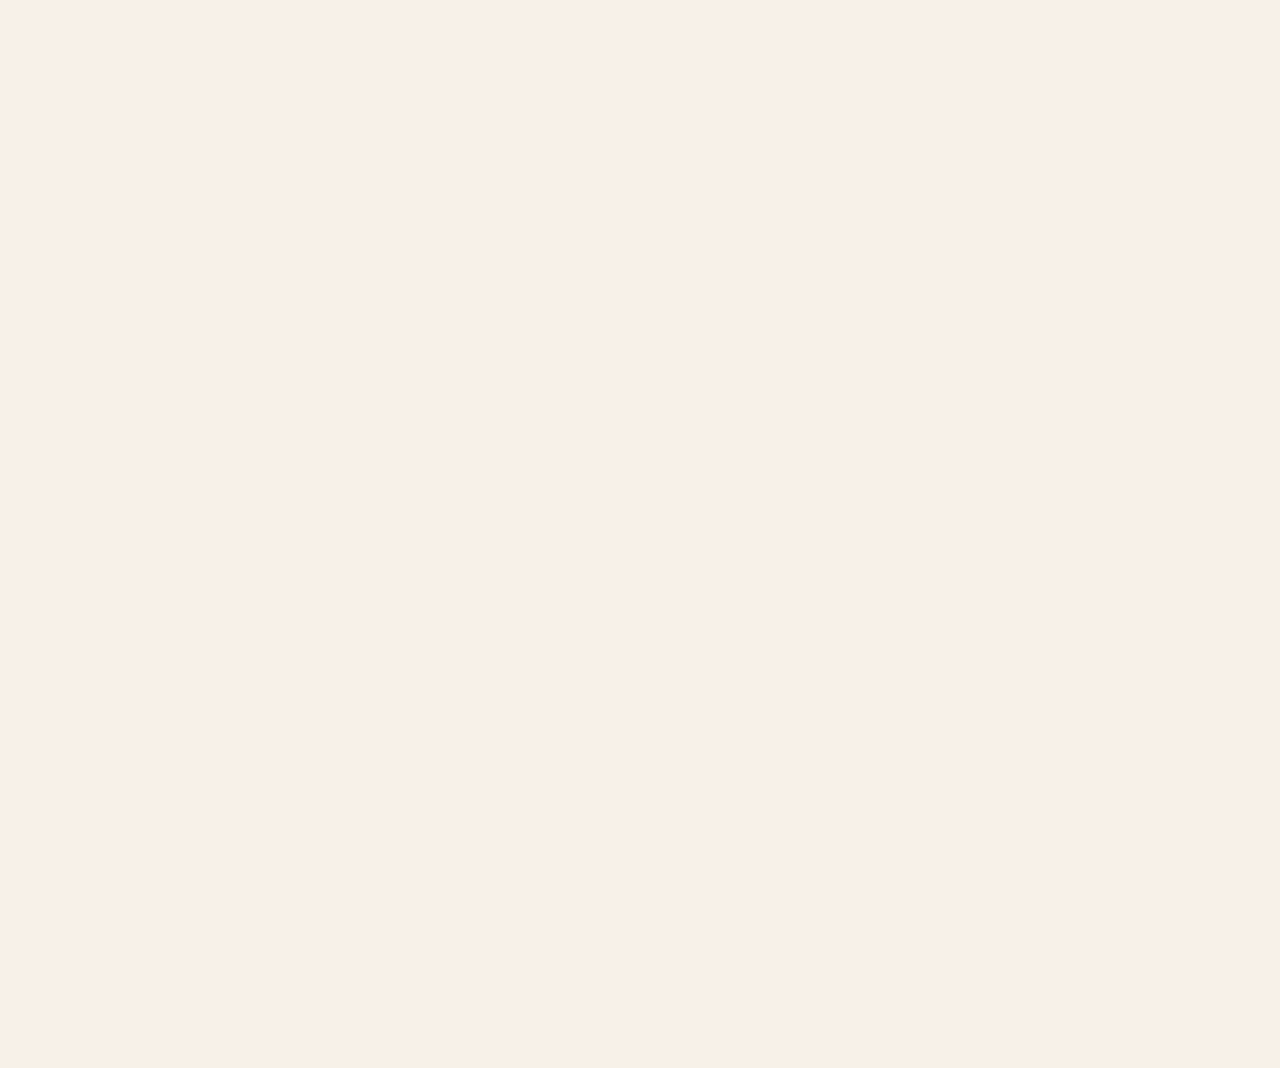
==== commit 81946287: "Fix audited Owner P&L navigation" ====
--- a/index.html
+++ b/index.html
@@ -1,3 +1,6 @@
+Warning: truncated output (original token count: 173318)
+Total output lines: 4570
+
 <!doctype html>
 <html lang="en">
 <head>
@@ -524,7 +527,7 @@
 .retailProductPlaceholder{height:180px;display:grid;place-items:center;font-size:54px;background:#191919;color:var(--o)}
 .retailProductBody{padding:16px}.retailProductBody h3{font-size:20px;margin:4px 0 7px}.retailProductBody p{font-size:13px;line-height:1.45;color:var(--muted)}
 .retailProductPrice{font-size:21px;font-weight:950}.retailStock{font-size:12px;font-weight:900;color:#6a8a3a;margin:7px 0}
-.retailIngredients{background:#fff4e7;border:1px solid #edd6b6;padding:10px;border-radius:10px;font-size:11px;margin:10px 0;line-height:1.4}
+.retailIngredients{background:#fff4e7;border:1px solid #edd6b6;padding:0;border-radius:10px;font-size:13px;margin:10px 0;line-height:1.45;overflow:hidden}.retailIngredients summary{cursor:pointer;padding:12px 14px;font-weight:900;font-size:15px;list-style-position:inside}.retailIngredients[open] summary{border-bottom:1px solid #edd6b6}.retailIngredientsBody{padding:12px 14px}
 .retailBasketPanel{position:sticky;top:78px;background:var(--card);border:1px solid var(--line);border-radius:18px;padding:16px}
 .retailBasketRow{display:grid;grid-template-columns:1fr auto;gap:10px;padding:10px 0;border-bottom:1px solid var(--line)}
 .retailBasketQty{display:flex;gap:7px;align-items:center}.retailBasketQty button{width:30px;height:30px;border-radius:50%;padding:0;background:#eee2d5;color:#222}
@@ -798,7 +801,7 @@
     const stock=Number(i.stock||0),out=stock<=0;
     const ing=retailProductIngredients(i),net=retailProductNetWeight(i),allergens=Array.isArray(i.allergens)?i.allergens.filter(Boolean).join(', '):String(i.allergens||'').trim();
     const img=i.image_url||TEMP_RETAIL_IMAGES[i.name]||'';
-    return `<article class="retailProductCard">${img?`<img src="${esc(img)}" alt="${esc(i.name)}">`:'<div class="retailProductPlaceholder">🔥</div>'}<div class="retailProductBody"><div class="row"><span class="cat">Fusion at Home</span><span class="retailProductPrice">${money(i.price)}</span></div><h3>${esc(i.name)}</h3><p>${esc(i.description||'Fusion Flavours product for your own kitchen.')}</p>${ing?`<div class="retailIngredients"><b>Ingredients:</b> ${esc(ing)}<br><b>Allergens recorded:</b> ${esc(allergens||'None recorded — check the pouch label before use')}<br><b>Net quantity:</b> ${net}g<br><b>Storage:</b> Store in a cool, dry place away from direct sunlight.<br><b>Responsible business:</b> Fusion Flavours, 44 Harnall Lane West, Coventry, CV1 4EZ.<br><span class="muted">Batch and best-before details are supplied on the pouch.</span></div>`:''}<div class="retailStock">${out?'Currently sold out':`${stock} available`}</div><button style="width:100%" ${out?'disabled':''} onclick="addRetailItem(${i.id})">${out?'Sold out':'Add to postal basket'}</button></div></article>`;
+    return `<article class="retailProductCard">${img?`<img src="${esc(img)}" alt="${esc(i.name)}">`:'<div class="retailProductPlaceholder">🔥</div>'}<div class="retailProductBody"><div class="row"><span class="cat">Fusion at Home</span><span class="retailProductPrice">${money(i.price)}</span></div><h3>${esc(i.name)}</h3><p>${esc(i.description||'Fusion Flavours product for your own kitchen.')}</p>${ing?`<details class="retailIngredients"><summary>Product details &amp; ingredients</summary><div class="retailIngredientsBody"><b>Ingredients:</b> ${esc(ing)}<br><b>Allergens recorded:</b> ${esc(allergens||'None recorded — check the pouch label before use')}<br><b>Net quantity:</b> ${net}g<br><b>Storage:</b> Store in a cool, dry place away from direct sunlight.<br><span class="muted">Batch and best-before details are supplied on the pouch.</span></div></details>`:''}<div class="retailStock">${out?'Currently sold out':`${stock} available`}</div><button style="width:100%" ${out?'disabled':''} onclick="addRetailItem(${i.id})">${out?'Sold out':'Add to postal basket'}</button></div></article>`;
   }).join('')||'<div class="notice">Fusion at Home products are coming soon.</div>');
   renderRetailBasket();
   if(pay==='retail_success'){retailBasket=[];saveRetailBasket();renderRetailBasket();history.replaceState({},'',routeUrl('fusionhome'))}
@@ -835,993 +838,7 @@
 let state={settings:null,categories:[],items:[]},basket=[],token=sessionStorage.getItem('ffOwnerToken')||'',currentOptionItem=null,submitting=false,orderKey=sessionStorage.getItem('ffOrderKey')||'',orderFilter='ongoing',dishTab='active',menuGroup='Mains',stockGroup='All',costTab='Ingredients',selectedRecipeId=null,ownerData={settings:null,categories:[],items:[],orders:[],stock:[],stockCategories:[],suppliers:[],supplierPrices:[],recipes:[],recipeIngredients:[],wasteLogs:[],labourLogs:[],businessCosts:[],salesTargets:[],cateringGallery:[],cateringInquiries:[],overheads:[],consumableRules:[],consumableUsage:[],dailyAdmin:[],deliverySlots:[],retailOrders:[]};
 const $=id=>document.getElementById(id),money=n=>'£'+Number(n||0).toFixed(2),esc=v=>String(v??'').replaceAll('&','&amp;').replaceAll('<','&lt;').replaceAll('>','&gt;').replaceAll('"','&quot;').replaceAll("'","&#39;");
 async function api(path,opt={}){const r=await fetch(SUPA+path,{...opt,headers:{apikey:KEY,'Content-Type':'application/json',...(token?{Authorization:'Bearer '+token}:{}),...(opt.headers||{})}}),t=await r.text();let d;try{d=t?JSON.parse(t):null}catch{d=t}if(!r.ok)throw new Error(typeof d==='string'?d:(d?.message||d?.error_description||d?.hint||'Request failed'));return d}
-const TEMP_MENU_IMAGES={"Ultimate Fusion Platter":"[data-uri]","Tiramisu":"[data-uri]","Lemon Tart":"[data-uri]","Red Fire Sauce":"[data-uri]","Fusion Mayo":"[data-uri]","Harissa Honey":"[data-uri]","San Pellegrino Lemon":"https://ik.imagekit.io/pimberly/595e406f0f15f30010780448/tr:w-1000,h-1000,cm-pad_resize/5c324491/671231b7ee6e940012db0602/NL13690_01.jpg","San Pellegrino Orange":"[data-uri]","Rubicon Mango":"https://www.bmstores.co.uk/images/hpcProductImage/imgSource/273178-rubicon-sparkling-mango-can.jpg"};
-Object.assign(TEMP_MENU_IMAGES,{
-  'Fusion House Wings':'/menu-images/fusion-house-wings-ai.webp',
-  'Keftedes':'/menu-images/keftedes-ai.webp',
-  'Mediterranean Veggie Pasta':'/menu-images/mediterranean-veggie-pasta-ai.webp',
-  'Greek Salad':'/menu-images/greek-salad-ai.webp',
-  'Houmous':'/menu-images/houmous-ai.webp'
-});
-function icon(c){c=String(c||'').toLowerCase();return c.includes('side')?'🍟':c.includes('drink')?'🥤':c.includes('dessert')?'🍰':c.includes('sauce')?'🥫':c.includes('main')?'🍽️':'🥣'}
-function londonDayNumber(){const n=new Intl.DateTimeFormat('en-GB',{weekday:'long',timeZone:'Europe/London'}).format(new Date());return{Monday:1,Tuesday:2,Wednesday:3,Thursday:4,Friday:5,Saturday:6,Sunday:7}[n]}
-function londonDateKey(d=new Date()){const p=new Intl.DateTimeFormat('en-GB',{timeZone:'Europe/London',year:'numeric',month:'2-digit',day:'2-digit'}).formatToParts(d),g=t=>p.find(x=>x.type===t).value;return`${g('year')}-${g('month')}-${g('day')}`}
-function prettyDate(d){const k=londonDateKey(d),t=londonDateKey(),y=new Date();y.setDate(y.getDate()-1);if(k===t)return'Today';if(k===londonDateKey(y))return'Yesterday';return new Intl.DateTimeFormat('en-GB',{timeZone:'Europe/London',weekday:'long',day:'numeric',month:'long',year:'numeric'}).format(d)}
-function cfg(i){return i?.options_config||{}} function activeChoices(g){return(g?.choices||[]).filter(x=>x.active!==false)}
-function hasOptions(i){const c=cfg(i);return['side','sauce','heat','extras'].some(k=>c[k]?.enabled)||c.special_instructions?.enabled}
-function optionPrice(i,o={}){const c=cfg(i);let p=0;['side','sauce','heat'].forEach(k=>{if(c[k]?.enabled&&o[k])p+=Number(activeChoices(c[k]).find(x=>x.name===o[k])?.price_pence||0)});if(c.extras?.enabled)(o.extras||[]).forEach(n=>p+=Number(activeChoices(c.extras).find(x=>x.name===n)?.price_pence||0));return p/100}
-function optionText(o={}){const b=[];if(o.side)b.push(o.side);if(o.sauce)b.push(o.sauce);if(o.heat)b.push(o.heat);if(o.extras?.length)b.push('Extras: '+o.extras.join(', '));if(o.instructions)b.push('Note: '+o.instructions);return b.join(' • ')}
-function serviceOpen(){return true}
-async function loadCustomer(){const[s,c,i]=await Promise.all([api('/rest/v1/settings?id=eq.1&select=*').then(x=>x[0]),api('/rest/v1/categories?active=eq.true&select=id,name,sort_order&order=sort_order.asc,id.asc'),api('/rest/v1/items?active=eq.true&select=*&order=sort_order.asc,id.asc')]),ids=new Set(c.map(x=>x.id)),map=Object.fromEntries(c.map(x=>[x.id,x.name]));state={settings:s,categories:c,items:i.filter(x=>ids.has(x.category_id)).map(x=>({...x,price:x.price_pence/100,category:map[x.category_id]||'Other'}))};const v=new URLSearchParams(location.search).get('view')||'home';if(v==='delivery')renderCustomer()}
-function dishCard(i){const out=Number(i.stock)<=0,c=cfg(i),badges=[],heat=Number(i.heat_rating||0),img=i.image_url||TEMP_MENU_IMAGES[i.name]||'';if(c.side?.enabled)badges.push('Side choice');if(c.sauce?.enabled)badges.push('Sauce choice');if(c.heat?.enabled)badges.push('Heat choice');if(c.extras?.enabled)badges.push('Extras');return`<article class="card">${img?`<img class="dishPhoto" src="${esc(img)}" alt="${esc(i.name)}" loading="lazy">`:`<div class="sketch">${icon(i.category)}</div>`}<div class="body"><div class="row"><span class="cat">${esc(i.category)}</span>${i.special?`<span class="special">TODAY'S SPECIAL</span>`:''}</div><div class="row"><div class="name">${esc(i.name)}</div><b>${money(i.price)}</b></div><div class="muted">${esc(i.description||'')}</div>${i.allergens?.length?`<div class="muted"><b>Allergens:</b> ${i.allergens.map(esc).join(', ')}</div>`:''}${heat>0?`<div class="heatRating">${"🌶️".repeat(heat)}<span>${heat}/4 heat</span></div>`:''}${badges.map(b=>`<span class="optionBadge">${b}</span>`).join('')}<div class="stockState">${out?'Out of stock':''}</div><button style="width:100%" ${out?'disabled':''} onclick="addItem(${i.id})">${out?'Out of stock':hasOptions(i)?'Choose & Add':'Add to Basket'}</button></div></article>`}
-function renderCustomer(){const s=state.settings;if(!s)return;
-if($('facebookLink')){$('facebookLink').href=s.facebook_url||'https://www.facebook.com/share/1B1aC3T4Yb/'}
-if($('tiktokLink')){$('tiktokLink').href=s.tiktok_url||'https://www.tiktok.com/@fusionflavourkitchen'}
-if($('emailLink')){$('emailLink').href='mailto:'+(s.catering_email||'fusionflavourkitchen@gmail.com')}
-if($('cateringCta')){const u=new URL(location.href);u.search='';u.searchParams.set('view','catering');$('cateringCta').href=u.toString();$('cateringCta').classList.toggle('hidden',s.catering_enabled===false)}
-$('heroHeadline').textContent=s.hero_text||'Fresh, honest food delivered to your door.';$('deliveryArea').innerHTML=`<b>🚗 Delivery area:</b> ${esc(s.delivery_areas||'Local delivery area coming soon')}`;const sp=state.items.filter(i=>i.special).sort((a,b)=>(a.sort_order-b.sort_order)||(a.id-b.id));$('specialSection').classList.toggle('hidden',!sp.length);$('specials').innerHTML=sp.map(dishCard).join('');$('menuSections').innerHTML='';FIXED_SECTIONS.forEach(n=>{const c=state.categories.find(x=>x.name.toLowerCase()===n.toLowerCase());if(!c)return;const is=state.items.filter(i=>!i.special&&Number(i.category_id)===Number(c.id)).sort((a,b)=>(a.sort_order-b.sort_order)||(a.id-b.id));if(!is.length)return;const sec=document.createElement('section');sec.className='section';if(n==='Fusion at Home'){sec.id='fusion-at-home';sec.classList.add('fusionAtHomeDeliverySection')}sec.innerHTML=`<h2 class="sectionTitle">${esc(n)}</h2>${n==='Fusion at Home'?'<div class="notice"><b>🏠 Fusion at Home</b><br>Add our retail products to the same basket as your food delivery.</div>':''}<div class="grid">${is.map(dishCard).join('')}</div>`;$('menuSections').appendChild(sec)});renderBasket()}
-window.addItem=id=>{const i=state.items.find(x=>x.id===id);if(!i||i.stock<=0)return;if(totalQtyFor(id)>=i.stock){alert('Stock limit reached');return}if(hasOptions(i)){openOptions(id);return}addConfiguredItem(id,{})}
-function totalQtyFor(id){return basket.filter(x=>x.id===id).reduce((n,x)=>n+Number(x.qty||0),0)} function lineKey(id,o){return id+'|'+JSON.stringify(o||{})}
-function addConfiguredItem(id,o){const i=state.items.find(x=>x.id===id);if(!i)return;if(totalQtyFor(id)>=i.stock){alert('Stock limit reached');return}const k=lineKey(id,o);let l=basket.find(x=>x.key===k);l?l.qty++:basket.push({id,qty:1,options:o,key:k});showToast();renderBasket()}
-function showToast(){$('toast').classList.add('show');clearTimeout(showToast.t);showToast.t=setTimeout(()=>$('toast').classList.remove('show'),1200)}
-function openOptions(id){const i=state.items.find(x=>x.id===id);if(!i)return;currentOptionItem=id;$('optionTitle').textContent=i.name;const c=cfg(i),labels={side:'Choose your side',sauce:'Choose your sauce',heat:'Choose your heat level'};let h='';['side','sauce','heat'].forEach(k=>{const g=c[k];if(!g?.enabled)return;h+=`<div class="optionGroup"><b>${labels[k]}${g.required?' *':''}</b>${activeChoices(g).map(ch=>`<label class="choice"><span><input type="radio" name="opt_${k}" value="${esc(ch.name)}"> ${esc(ch.name)}</span><b>${Number(ch.price_pence)?'+ '+money(ch.price_pence/100):'Included'}</b></label>`).join('')||'<p class="muted">No choices available.</p>'}</div>`});if(c.extras?.enabled)h+=`<div class="optionGroup"><b>Add extras</b>${activeChoices(c.extras).map(ch=>`<label class="choice"><span><input type="checkbox" name="opt_extra" value="${esc(ch.name)}"> ${esc(ch.name)}</span><b>${Number(ch.price_pence)?'+ '+money(ch.price_pence/100):'Included'}</b></label>`).join('')}</div>`;if(c.special_instructions?.enabled)h+=`<div class="optionGroup"><b>Special instructions</b><textarea id="itemInstructions" maxlength="250"></textarea></div>`;$('optionBody').innerHTML=h;$('optionModal').classList.add('show')}
-window.closeOptions=()=>{$('optionModal').classList.remove('show');currentOptionItem=null}
-window.confirmOptions=()=>{const i=state.items.find(x=>x.id===currentOptionItem);if(!i)return;const c=cfg(i),o={};for(const k of['side','sauce','heat']){const g=c[k];if(!g?.enabled)continue;const ch=document.querySelector(`input[name="opt_${k}"]:checked`);if(g.required&&!ch){alert(`Please choose your ${k}.`);return}if(ch)o[k]=ch.value}if(c.extras?.enabled)o.extras=[...document.querySelectorAll('input[name="opt_extra"]:checked')].map(x=>x.value);if(c.special_instructions?.enabled)o.instructions=$('itemInstructions')?.value.trim()||'';const id=currentOptionItem;closeOptions();addConfiguredItem(id,o)}
-window.changeLineQty=(ix,d)=>{const l=basket[ix];if(!l)return;const i=state.items.find(x=>x.id===l.id);if(!i)return;if(d>0&&totalQtyFor(l.id)>=i.stock){alert('Stock limit reached');return}l.qty+=d;if(l.qty<=0)basket.splice(ix,1);renderBasket()}
-function totals(){let sub=0;basket.forEach(l=>{const i=state.items.find(x=>x.id===l.id);if(i)sub+=(i.price+optionPrice(i,l.options))*l.qty});const del=sub?Number(state.settings.delivery_fee_pence||0)/100:0;return{subtotal:sub,delivery:del,total:sub+del}}
-function renderBasket(){if(!state.settings)return;const t=totals();$('basket').innerHTML=basket.map((l,ix)=>{const i=state.items.find(x=>x.id===l.id);if(!i)return'';return`<div class="basketRow"><div><b>${esc(i.name)}</b>${optionText(l.options)?`<div class="muted">${esc(optionText(l.options))}</div>`:''}<div class="muted">${money(i.price+optionPrice(i,l.options))} each</div></div><div class="qty"><button onclick="changeLineQty(${ix},-1)">−</button><b>${l.qty}</b><button onclick="changeLineQty(${ix},1)">+</button></div></div>`}).join('')||'<p class="muted">Your basket is empty.</p>';$('sub').textContent=money(t.subtotal);$('del').textContent=t.delivery?money(t.delivery):'Free';$('tot').textContent=money(t.total);const c=basket.reduce((n,x)=>n+Number(x.qty||0),0),bc=$('drawerBasketCount');if(bc)bc.textContent=`(${c})`}
-function makeOrderKey(){return crypto?.randomUUID?.()||('FF-'+Date.now()+'-'+Math.random().toString(36).slice(2))}
-$('orderBtn').onclick=async()=>{if(submitting)return;if(!basket.length){alert('Your basket is empty.');return}const name=$('name').value.trim(),phone=$('phone').value.trim(),email=$('customerEmail').value.trim(),address=$('deliveryAddress').value.trim(),postcode=$('deliveryPostcode').value.trim().toUpperCase(),instructions=$('note').value.trim();if(!name||!address||!postcode){alert('Please enter your name, delivery address and postcode.');return}if(!email||!/^[^\s@]+@[^\s@]+\.[^\s@]+$/.test(email)){alert('Please enter a valid email for confirmation.');return}const min=Number(state.settings.minimum_order_pence||0)/100;if(totals().subtotal<min){alert(`Minimum food order is ${money(min)}.`);return}submitting=true;const b=$('orderBtn'),old=b.textContent;b.disabled=true;b.textContent='Opening secure payment…';if(!orderKey){orderKey=makeOrderKey();sessionStorage.setItem('ffOrderKey',orderKey)}try{const order=await api('/rest/v1/rpc/submit_delivery_order',{method:'POST',body:JSON.stringify({p_customer_name:name,p_phone:phone,p_address_line1:address,p_postcode:postcode,p_delivery_instructions:instructions,p_items:basket.map(x=>({id:x.id,qty:x.qty,options:x.options||{}})),p_customer_email:email,p_client_order_key:orderKey})}),co=await api('/functions/v1/create-stripe-checkout',{method:'POST',body:JSON.stringify({public_id:order.public_id,client_order_key:orderKey})});if(!co?.url)throw new Error('Stripe payment page could not be opened.');sessionStorage.setItem('ffPendingOrder',JSON.stringify({public_id:order.public_id,client_order_key:orderKey}));location.href=co.url}catch(e){alert('Payment could not be started.\n\n'+e.message);submitting=false;b.disabled=false;b.textContent=old}}
-;(function(){const p=new URLSearchParams(location.search).get('payment');if(p==='success'){basket=[];orderKey='';sessionStorage.removeItem('ffOrderKey');sessionStorage.removeItem('ffPendingOrder');setTimeout(()=>alert('✅ Payment received!\n\nThank you for your Fusion Flavours order.'),350);history.replaceState({},'',location.pathname)}else if(p==='cancelled'){setTimeout(()=>alert('Payment was cancelled.\n\nYour card has not been charged.'),350);history.replaceState({},'',location.pathname)}})()
-$('menuBtn').onclick=e=>{e.stopPropagation();$('headerMenu').classList.toggle('hidden')};document.addEventListener('click',e=>{if(!$('headerMenu').contains(e.target)&&e.target!==$('menuBtn'))$('headerMenu').classList.add('hidden')});$('ownerEntry').onclick=()=>{$('headerMenu').classList.add('hidden');$('customer').classList.add('hidden');$('owner').classList.remove('hidden');if(token)openOwner()};$('customerBtn').onclick=()=>{$('owner').classList.add('hidden');$('customer').classList.remove('hidden')}
-
-document.addEventListener('click',e=>{
-  const bar=document.querySelector('.ownerNavBar');
-  if(bar&&!bar.contains(e.target))$('ownerNavMenu')?.classList.add('hidden');
-});
-
-$('loginBtn').onclick=async()=>{try{const a=await api('/auth/v1/token?grant_type=password',{method:'POST',body:JSON.stringify({email:OWNER_EMAIL,password:$('ownerPassword').value})});token=a.access_token;sessionStorage.setItem('ffOwnerToken',token);await openOwner()}catch(e){alert(e.message)}}
-async function openOwner(){if(!token)return;$('authPanel').classList.add('hidden');$('dashboard').classList.remove('hidden');try{await loadOwnerData();showTab('dash')}catch(e){alert(e.message);if(String(e.message).toLowerCase().includes('jwt')){token='';sessionStorage.removeItem('ffOwnerToken');$('authPanel').classList.remove('hidden');$('dashboard').classList.add('hidden')}}}
-
-async function loadOwnerData(){
-  const[s,c,i,o,stock,stockCategories,suppliers,supplierPrices,recipes,recipeIngredients,wasteLogs,labourLogs,businessCosts,salesTargets,cateringGallery,cateringInquiries]=await Promise.all([
-    api('/rest/v1/settings?id=eq.1&select=*').then(x=>x[0]),
-    api('/rest/v1/categories?select=*&order=sort_order.asc,id.asc'),
-    api('/rest/v1/items?select=*&order=sort_order.asc,id.asc'),
-    api('/rest/v1/orders?select=*,order_items(*)&order=id.desc&limit=600'),
-    api('/rest/v1/stock_items?active=eq.true&select=*&order=stock_category.asc,name.asc'),
-    api('/rest/v1/stock_categories?active=eq.true&select=*&order=sort_order.asc,name.asc'),
-    api('/rest/v1/suppliers?active=eq.true&select=*&order=name.asc'),
-    api('/rest/v1/supplier_prices?select=*&order=stock_item_id.asc,preferred.desc,id.asc'),
-    api('/rest/v1/recipes?active=eq.true&select=*&order=recipe_group.asc,name.asc'),
-    api('/rest/v1/recipe_ingredients?select=*&order=recipe_id.asc,sort_order.asc,id.asc'),
-    api('/rest/v1/waste_logs?select=*&order=waste_date.desc,id.desc&limit=500'),
-    api('/rest/v1/labour_logs?select=*&order=work_date.desc,id.desc&limit=500'),
-    api('/rest/v1/business_costs?select=*&order=cost_date.desc,id.desc&limit=500'),
-    api('/rest/v1/sales_targets?select=*&order=target_date.desc,period_type.asc&limit=500'),
-    api('/rest/v1/catering_gallery?select=*&order=sort_order.asc,id.asc'),
-    api('/rest/v1/catering_inquiries?select=*&order=created_at.desc&limit=50')
-  ]);
-  ownerData={settings:s,categories:c,items:i,orders:o,stock,stockCategories,suppliers,supplierPrices,recipes,recipeIngredients,wasteLogs,labourLogs,businessCosts,salesTargets,cateringGallery,cateringInquiries};
-  try{ownerData.retailOrders=await api('/rest/v1/retail_orders?select=*,retail_order_items(*)&order=id.desc&limit=600')}catch{ownerData.retailOrders=[]}
-
-  if(!selectedRecipeId&&recipes.length)selectedRecipeId=recipes[0].id
-}
-function paidToday(){const t=londonDateKey();return ownerData.orders.filter(o=>londonDateKey(new Date(o.created_at))===t&&o.order_status!=='cancelled'&&o.payment_status==='paid')}
-function renderDashboard(){const o=paidToday(),rev=o.reduce((n,x)=>n+Number(x.total_pence||0),0)/100,out=o.filter(x=>!['delivered','cancelled'].includes(x.order_status)).length,port=o.reduce((n,x)=>n+(x.order_items||[]).reduce((m,y)=>m+Number(y.quantity||0),0),0);$('page-dash').innerHTML=`<div class="stats"><div class="stat">${o.length}<small>Paid orders today</small></div><div class="stat">${money(rev)}<small>Revenue today</small></div><div class="stat">${out}<small>Outstanding</small></div><div class="stat">${port}<small>Portions today</small></div></div><div class="panel"><h2>Main Delivery</h2><p>Normal ordering is active. Customers can order available menu items directly.</p></div><div class="panel" id="revenuePanel"></div>`;renderRevenue()}
-function renderRevenue(){const p=ownerData.orders.filter(o=>o.payment_status==='paid'&&o.order_status!=='cancelled'),by={};p.forEach(o=>{const k=londonDateKey(new Date(o.created_at));by[k]=(by[k]||0)+Number(o.total_pence||0)});$('revenuePanel').innerHTML=`<h2>Revenue</h2><h3>Daily revenue</h3>${Object.keys(by).sort().reverse().slice(0,30).map(k=>`<div class="revenueDay"><b>${k}</b><b>${money(by[k]/100)}</b></div>`).join('')||'<p class="muted">No paid revenue yet.</p>'}`}
-function filterOrders(){const a=['new','accepted','preparing','ready','out_for_delivery'];return orderFilter==='ongoing'?ownerData.orders.filter(o=>a.includes(o.order_status)):orderFilter==='completed'?ownerData.orders.filter(o=>o.order_status==='delivered'):ownerData.orders.filter(o=>o.order_status==='cancelled')}
-window.setOrderFilter=v=>{orderFilter=v;renderOrders()}
-function smsLink(p){return`sms:${encodeURIComponent(String(p||'').replace(/[^\d+]/g,''))}?body=${encodeURIComponent("Fusion Flavours 🔥 I've arrived with your order and I'm outside. Thanks!")}`}
-function renderOrders(){const os=filterOrders(),g={};os.forEach(o=>{const d=new Date(o.created_at),k=londonDateKey(d);(g[k]??={date:d,orders:[]}).orders.push(o)});$('page-orders').innerHTML=`<h2>Orders</h2><div class="orderTabs">${['ongoing','completed','cancelled'].map(v=>`<button class="${orderFilter===v?'active':''}" onclick="setOrderFilter('${v}')">${v[0].toUpperCase()+v.slice(1)}</button>`).join('')}</div><button style="width:100%;margin-bottom:8px" onclick="refreshOwnerOrders()">↻ Refresh Orders</button>${Object.values(g).map(x=>`<div class="dateHeading">${prettyDate(x.date)}</div>${x.orders.map(orderCard).join('')}`).join('')||'<p>No orders here.</p>'}`}
-function mapsLink(o){const q=[o.address_line1,o.postcode].filter(Boolean).join(', ');return 'https://www.google.com/maps/search/?api=1&query='+encodeURIComponent(q)}
-function orderCard(o){const pay=(o.payment_status||'pending').toLowerCase(),it=(o.order_items||[]).map(x=>`${x.quantity} × ${esc(x.item_name)}${x.selected_options&&Object.keys(x.selected_options).length?` <span class="muted">(${esc(optionText(x.selected_options))})</span>`:''}`).join('<br>'),time=new Intl.DateTimeFormat('en-GB',{timeZone:'Europe/London',hour:'2-digit',minute:'2-digit'}).format(new Date(o.created_at));return`<div class="orderRow"><div class="row"><b>${esc(o.public_id)}</b><b>${money(o.total_pence/100)}</b></div><div class="paymentBadge ${pay==='paid'?'paid':'pending'}">${pay==='paid'?'✓ PAID':'PAYMENT PENDING'}</div><h3>${esc(o.customer_name)}</h3><div class="muted">${time}</div><a class="addressBox" href="${mapsLink(o)}" target="_blank" rel="noopener"><b>Delivery address</b><br>${esc(o.address_line1||'')}<br><b>${esc(o.postcode||'')}</b><span class="mapHint">🗺 Open in Google Maps</span></a>${o.phone?`<p><b>Phone:</b> ${esc(o.phone)}</p>`:''}${o.customer_email?`<p><b>Email:</b> ${esc(o.customer_email)}</p>`:''}${o.delivery_instructions?`<div class="notice"><b>Delivery instructions</b><br>${esc(o.delivery_instructions)}</div>`:''}<p>${it}</p>${o.phone?`<a href="${smsLink(o.phone)}" style="text-decoration:none"><button style="width:100%;margin:8px 0">📱 Tell customer I’m outside</button></a>`:''}<label><b>Order status</b><select onchange="setStatus(${o.id},this.value)">${['new','accepted','preparing','ready','out_for_delivery','delivered','cancelled'].map(s=>`<option value="${s}" ${o.order_status===s?'selected':''}>${s.replaceAll('_',' ').replace(/\b\w/g,c=>c.toUpperCase())}</option>`).join('')}</select></label></div>`}
-window.refreshOwnerOrders=async()=>{ownerData.orders=await api('/rest/v1/orders?select=*,order_items(*)&order=id.desc&limit=300');renderOrders();renderDashboard()}
-window.setStatus=async(id,s)=>{if(s==='cancelled'&&!confirm('Cancel this order? Its portions will be returned to stock.')){renderOrders();return}try{await api('/rest/v1/rpc/owner_set_order_status',{method:'POST',body:JSON.stringify({p_order_id:id,p_status:s})});await refreshOwnerOrders()}catch(e){alert(e.message);renderOrders()}}
-function menuGroupItems(){
-  if(menuGroup==='Archived')return ownerData.items.filter(i=>!i.active);
-  if(menuGroup==='Specials')return ownerData.items.filter(i=>i.active&&i.special);
-  const cat=ownerData.categories.find(c=>c.name.toLowerCase()===menuGroup.toLowerCase());
-  return cat?ownerData.items.filter(i=>i.active&&!i.special&&i.category_id===cat.id):[]
-}
-function renderMenuAdmin(){
-  const c=ownerData.categories,is=menuGroupItems(),groups=[...FIXED_SECTIONS,'Specials','Archived'];
-  $('page-menu').innerHTML=`<div class="panel"><h2>Menu sections</h2><p class="muted">Customer order is fixed: Specials, Mains, Bowls, Sides, Sauces, Desserts, Drinks.</p>${c.map((x,n)=>`<div class="sectionRow"><div><b>${esc(x.name)}</b><div class="muted">${x.active?'Visible to customers':'Hidden from customers'}</div></div><label class="switch"><input type="checkbox" ${x.active?'checked':''} onchange="toggleCategory(${x.id},this.checked)"> ${x.active?'ON':'OFF'}</label><div class="sectionActions"><button ${n===0?'disabled':''} onclick="moveCategory(${x.id},-1)">↑</button><button ${n===c.length-1?'disabled':''} onclick="moveCategory(${x.id},1)">↓</button><button class="edit" onclick='renameCategory(${x.id},${JSON.stringify(x.name)})'>✏️</button></div></div>`).join('')}<div class="split" style="margin-top:12px"><input id="newCategory" placeholder="New section name"><button onclick="addCategory()">+ Add</button></div></div><div class="panel" style="margin-top:12px"><h2>Add new dish</h2><input id="an" placeholder="Dish name"><textarea id="ad" placeholder="Description"></textarea><label>Category<select id="ac">${c.map(x=>`<option value="${x.id}">${esc(x.name)}</option>`).join('')}</select></label><div class="split"><input id="ap" type="number" step=".5" placeholder="Price"><input id="ast" type="number" placeholder="Portions available"></div><input id="aa" placeholder="Allergens, comma separated"><label class="switch"><input id="asp" type="checkbox"> Today's special</label><button onclick="addDish()">Add dish</button><p class="muted">Standard sides, sauces, heat levels and extras are loaded automatically.</p></div><h2>Your dishes</h2><div class="menuGroupTabs">${groups.map(g=>`<button class="${menuGroup===g?'active':''}" onclick='setMenuGroup(${JSON.stringify(g)})'>${esc(g)}</button>`).join('')}</div><div>${is.map(dishAdminCard).join('')||'<p class="muted">No dishes in this section.</p>'}</div>`
-}
-window.setMenuGroup=v=>{menuGroup=v;renderMenuAdmin()}
-window.setDishTab=v=>{dishTab=v;renderMenuAdmin()}
-function choiceRow(ch={}){
-  return `<div class="choiceRow">
-    <input class="activeChoice" type="checkbox" ${ch.active!==false?'checked':''}>
-    <input class="choiceName" value="${esc(ch.name||'')}" placeholder="Choice name">
-    <input class="choicePrice" type="number" step=".25" min="0" value="${Number(ch.price_pence||0)/100}">
-    <button type="button" onclick="this.closest('.choiceRow').remove()">×</button>
-  </div>`
-}
-function ownerGroup(i,k,label){const g=i.options_config?.[k]||{enabled:false,required:false,choices:[]};return`<div class="optionSection"><div class="optionSectionHead"><label><input id="on_${k}_${i.id}" type="checkbox" ${g.enabled?'checked':''}> <b>${label}</b></label>${k==='extras'?'':`<label><input id="req_${k}_${i.id}" type="checkbox" ${g.required?'checked':''}> Required</label>`}</div><div id="choices_${k}_${i.id}">${(g.choices||[]).map(choiceRow).join('')}</div><button type="button" style="width:100%;background:#333" onclick="addChoice(${i.id},'${k}')">+ Add choice</button></div>`}
-function dishAdminCard(i){if(menuGroup==='Archived')return`<div class="adminRow"><h3>${esc(i.name)}</h3><div class="archiveActions"><button onclick="restoreDish(${i.id})">Restore</button><button class="danger" onclick="deleteDishForever(${i.id})">Delete permanently</button></div></div>`;const same=ownerData.items.filter(x=>x.active&&x.category_id===i.category_id&&x.special===i.special),pos=same.findIndex(x=>x.id===i.id);return`<div class="adminRow"><label>Dish name<input id="n${i.id}" value="${esc(i.name)}"></label>${i.image_url?`<img class="ownerPhoto" src="${esc(i.image_url)}">`:'<div class="notice">No dish photo yet.</div>'}<label>Dish photo<input id="photo${i.id}" type="file" accept="image/jpeg,image/png,image/webp"></label><div id="photoProgress${i.id}" class="progress hidden"><span></span></div><div class="photoActions"><button onclick="uploadPhoto(${i.id})">📷 Upload / Replace Photo</button>${i.image_url?`<button class="danger" onclick="removePhoto(${i.id})">Remove Photo</button>`:''}</div><label>Description<textarea id="d${i.id}">${esc(i.description||'')}</textarea></label><label>Category<select id="c${i.id}">${ownerData.categories.map(c=>`<option value="${c.id}" ${i.category_id===c.id?'selected':''}>${esc(c.name)}</option>`).join('')}</select></label><div class="split"><label>Price<input id="p${i.id}" type="number" step=".5" value="${i.price_pence/100}"></label><label>Portions<input id="s${i.id}" type="number" value="${i.stock}"></label></div><label>Allergens<input id="a${i.id}" value="${esc((i.allergens||[]).join(', '))}"></label><label>Chilli heat rating<select id="heat${i.id}"><option value="0" ${!Number(i.heat_rating)?'selected':''}>Off / no rating</option>${[1,2,3,4].map(n=>`<option value="${n}" ${Number(i.heat_rating)===n?'selected':''}>${"🌶️".repeat(n)} ${n}/4</option>`).join('')}</select></label><label class="switch"><input id="sp${i.id}" type="checkbox" ${i.special?'checked':''}> Today's special</label><details class="optionAdmin"><summary>Customer choices / extras</summary>${ownerGroup(i,'side','Side choice')}${ownerGroup(i,'sauce','Sauce choice')}${ownerGroup(i,'heat','Heat level')}${ownerGroup(i,'extras','Extras')}<div class="optionSection"><label class="switch"><input id="instr_${i.id}" type="checkbox" ${i.options_config?.special_instructions?.enabled?'checked':''}> Allow item instructions</label></div></details><div class="dishOrder"><button ${pos<=0?'disabled':''} onclick="moveDish(${i.id},-1)">↑ Move up</button><button ${pos===same.length-1?'disabled':''} onclick="moveDish(${i.id},1)">↓ Move down</button></div><button style="width:100%" onclick="saveDish(${i.id})">Save dish</button><button style="width:100%;margin-top:7px" class="danger" onclick="archiveDish(${i.id})">Archive</button></div>`}
-window.addChoice=(id,k)=>$('choices_'+k+'_'+id).insertAdjacentHTML('beforeend',choiceRow({active:true,price_pence:0}))
-function collectGroup(id,k){const b=$('choices_'+k+'_'+id),choices=[...b.querySelectorAll('.choiceRow')].map(r=>({name:r.querySelector('.choiceName').value.trim(),price_pence:Math.round(Number(r.querySelector('.choicePrice').value||0)*100),active:r.querySelector('.activeChoice').checked})).filter(x=>x.name);return{enabled:$('on_'+k+'_'+id).checked,...(k==='extras'?{}:{required:$('req_'+k+'_'+id).checked}),choices}}
-window.saveDish=async id=>{try{await api('/rest/v1/items?id=eq.'+id,{method:'PATCH',headers:{Prefer:'return=minimal'},body:JSON.stringify({name:$('n'+id).value.trim(),description:$('d'+id).value,category_id:Number($('c'+id).value),price_pence:Math.round(Number($('p'+id).value||0)*100),stock:Number($('s'+id).value||0),allergens:$('a'+id).value.split(',').map(x=>x.trim()).filter(Boolean),heat_rating:Number($('heat'+id).value||0),special:$('sp'+id).checked,options_config:{side:collectGroup(id,'side'),sauce:collectGroup(id,'sauce'),heat:collectGroup(id,'heat'),extras:collectGroup(id,'extras'),special_instructions:{enabled:$('instr_'+id).checked}}})});await reloadOwnerMenu();alert('Dish saved')}catch(e){alert(e.message)}}
-window.addDish=async()=>{if(!$('an').value.trim()){alert('Enter a dish name');return}try{await api('/rest/v1/rpc/owner_add_item',{method:'POST',body:JSON.stringify({p_name:$('an').value.trim(),p_description:$('ad').value,p_category_id:Number($('ac').value),p_price_pence:Math.round(Number($('ap').value||0)*100),p_stock:Number($('ast').value||0),p_allergens:$('aa').value.split(',').map(x=>x.trim()).filter(Boolean),p_special:$('asp').checked})});await reloadOwnerMenu();alert('Dish added with standard choices loaded.')}catch(e){alert(e.message)}}
-window.moveDish=async(id,d)=>{try{await api('/rest/v1/rpc/owner_move_item',{method:'POST',body:JSON.stringify({p_item_id:id,p_direction:d})});await reloadOwnerMenu()}catch(e){alert(e.message)}};window.archiveDish=async id=>{if(!confirm('Archive this dish?'))return;try{await api('/rest/v1/rpc/owner_archive_item',{method:'POST',body:JSON.stringify({p_item_id:id})});await reloadOwnerMenu()}catch(e){alert(e.message)}};window.restoreDish=async id=>{try{await api('/rest/v1/rpc/owner_restore_item',{method:'POST',body:JSON.stringify({p_item_id:id})});menuGroup='Mains';await reloadOwnerMenu()}catch(e){alert(e.message)}};window.deleteDishForever=async id=>{if(!confirm('Permanently delete this dish? This cannot be undone.'))return;try{await api('/rest/v1/rpc/owner_permanently_delete_item',{method:'POST',body:JSON.stringify({p_item_id:id})});await reloadOwnerMenu()}catch(e){alert(e.message)}}
-async function reloadOwnerMenu(){const[c,i]=await Promise.all([api('/rest/v1/categories?select=*&order=sort_order.asc,id.asc'),api('/rest/v1/items?select=*&order=sort_order.asc,id.asc')]);ownerData.categories=c;ownerData.items=i;await loadCustomer();renderMenuAdmin()}
-window.toggleCategory=async(id,a)=>{try{await api('/rest/v1/rpc/owner_set_category_active',{method:'POST',body:JSON.stringify({p_category_id:id,p_active:a})});await reloadOwnerMenu()}catch(e){alert(e.message)}};window.moveCategory=async(id,d)=>{try{await api('/rest/v1/rpc/owner_move_category',{method:'POST',body:JSON.stringify({p_category_id:id,p_direction:d})});await reloadOwnerMenu()}catch(e){alert(e.message)}};window.renameCategory=async(id,c)=>{const n=prompt('Rename menu section:',c);if(n===null||!n.trim())return;try{await api('/rest/v1/rpc/owner_rename_category',{method:'POST',body:JSON.stringify({p_category_id:id,p_name:n.trim()})});await reloadOwnerMenu()}catch(e){alert(e.message)}};window.addCategory=async()=>{const n=$('newCategory').value.trim();if(!n)return;try{await api('/rest/v1/rpc/owner_add_category',{method:'POST',body:JSON.stringify({p_name:n})});await reloadOwnerMenu()}catch(e){alert(e.message)}}
-async function optimiseImage(file){
- if(file.size>15*1024*1024)throw new Error('Please choose an image under 15 MB.');
- const type=(file.type||'').toLowerCase(),name=(file.name||'').toLowerCase();
- const looksLikeImage=type.startsWith('image/')||/\.(jpe?g|png|webp|heic|heif)$/i.test(name);
- if(!looksLikeImage)throw new Error('Please choose a photo file.');
- let source=null,objectUrl='';
- try{
-  if(typeof createImageBitmap==='function'){
-   try{source=await createImageBitmap(file)}catch(e){}
-  }
-  if(!source){
-   objectUrl=URL.createObjectURL(file);
-   source=await new Promise((resolve,reject)=>{
-    const img=new Image();
-    img.onload=()=>resolve(img);
-    img.onerror=()=>reject(new Error('This photo format could not be opened on this device. Try saving or sharing it as JPG, PNG or WebP and upload that copy.'));
-    img.src=objectUrl;
-   });
-  }
-  const sw=source.width||source.naturalWidth,sh=source.height||source.naturalHeight;
-  if(!sw||!sh)throw new Error('The photo could not be read.');
-  const m=1800,s=Math.min(1,m/Math.max(sw,sh)),w=Math.max(1,Math.round(sw*s)),h=Math.max(1,Math.round(sh*s)),c=document.createElement('canvas');
-  c.width=w;c.height=h;
-  const ctx=c.getContext('2d',{alpha:false});
-  ctx.fillStyle='#fff';ctx.fillRect(0,0,w,h);ctx.drawImage(source,0,0,w,h);
-  let q=.9,blob=null;
-  for(let n=0;n<6;n++){
-   blob=await new Promise(r=>c.toBlob(r,'image/jpeg',q));
-   if(!blob)throw new Error('The photo could not be converted for upload.');
-   if(blob.size<=3*1024*1024)break;
-   q=Math.max(.5,q-.08);
-  }
-  return blob;
- }finally{
-  try{if(source&&typeof source.close==='function')source.close()}catch(e){}
-  if(objectUrl)URL.revokeObjectURL(objectUrl);
- }
-}
-window.uploadPhoto=async id=>{const file=$('photo'+id)?.files?.[0];if(!file){alert('Choose a photo first.');return}const p=$('photoProgress'+id),bar=p.querySelector('span');p.classList.remove('hidden');bar.style.width='15%';try{const blob=await optimiseImage(file);bar.style.width='45%';const fn=`dish-${id}-${Date.now()}.jpg`,r=await fetch(`${SUPA}/storage/v1/object/${IMAGE_BUCKET}/${fn}`,{method:'POST',headers:{apikey:KEY,Authorization:'Bearer '+token,'Content-Type':'image/jpeg','x-upsert':'false'},body:blob}),t=await r.text();if(!r.ok){let m=t;try{m=JSON.parse(t).message||t}catch{}throw new Error(m)}bar.style.width='80%';const url=`${SUPA}/storage/v1/object/public/${IMAGE_BUCKET}/${fn}`;await api('/rest/v1/items?id=eq.'+id,{method:'PATCH',headers:{Prefer:'return=minimal'},body:JSON.stringify({image_url:url})});bar.style.width='100%';await reloadOwnerMenu();alert('Dish photo uploaded.')}catch(e){alert('Photo upload failed.\n\n'+e.message)}finally{setTimeout(()=>p?.classList.add('hidden'),500)}}
-window.removePhoto=async id=>{if(!confirm('Remove this photo?'))return;try{await api('/rest/v1/items?id=eq.'+id,{method:'PATCH',headers:{Prefer:'return=minimal'},body:JSON.stringify({image_url:null})});await reloadOwnerMenu()}catch(e){alert(e.message)}}
-
-function stockStatus(i){const q=Number(i.qty_on_hand||0),p=Number(i.par_level||0);if(q<=0)return['OUT','out'];if(p>0&&q<=p)return['LOW','low'];return['OK','ok']}
-function stockFiltered(){if(stockGroup==='All')return ownerData.stock;if(stockGroup==='Low')return ownerData.stock.filter(i=>{const [s]=stockStatus(i);return s!=='OK'});return ownerData.stock.filter(i=>i.stock_category===stockGroup)}
-window.setStockGroup=g=>{stockGroup=g;renderStock()}
-let stockView='stock';
-function defaultSupplierFor(stockId){
-  const preferred=ownerData.supplierPrices.find(p=>p.stock_item_id===stockId&&p.preferred);
-  if(preferred)return ownerData.suppliers.find(s=>s.id===preferred.supplier_id);
-  return ownerData.suppliers.find(s=>/booker/i.test(s.name))||ownerData.suppliers[0]||null;
-}
-function shoppingItems(){
-  return ownerData.stock.filter(i=>Number(i.par_level||0)>0&&Number(i.qty_on_hand||0)<Number(i.par_level||0))
-    .map(i=>({...i,buy_qty:Math.max(0,Number(i.par_level||0)-Number(i.qty_on_hand||0))}))
-    .sort((a,b)=>a.stock_category.localeCompare(b.stock_category)||a.name.localeCompare(b.name));
-}
-function shoppingListText(){
-  const items=shoppingItems();
-  return ['Fusion Flavours Shopping List',new Date().toLocaleDateString('en-GB'),'',
-    ...items.map(i=>`• ${i.name}: ${Number(i.buy_qty.toFixed(3))} ${i.unit} — ${defaultSupplierFor(i.id)?.name||'Supplier not set'}`)
-  ].join('\n');
-}
-window.copyShoppingList=async()=>{try{await navigator.clipboard.writeText(shoppingListText());alert('Shopping list copied — you can paste it into Notes.')}catch{alert(shoppingListText())}}
-window.shareShoppingList=async()=>{const t=shoppingListText();if(navigator.share){try{await navigator.share({title:'Fusion Flavours Shopping List',text:t})}catch{}}else copyShoppingList()}
-window.emailShoppingList=()=>{location.href='mailto:fusionflavourkitchen@gmail.com?subject='+encodeURIComponent('Fusion Flavours Shopping List')+'&body='+encodeURIComponent(shoppingListText())}
-window.setStockView=v=>{stockView=v;renderStock()}
-function renderStock(){const cats=[...new Set(ownerData.stock.map(i=>i.stock_category))].sort(),items=stockFiltered(),shop=shoppingItems(),totalValue=ownerData.stock.reduce((n,i)=>n+Number(i.qty_on_hand||0)*Number(i.cost_per_unit||0),0),lowCount=ownerData.stock.filter(i=>stockStatus(i)[0]!=='OK').length,sub=`<div class="stockSubTabs"><button class="${stockView==='stock'?'active':''}" onclick="setStockView('stock')">Stock Take</button><button class="${stockView==='shopping'?'active':''}" onclick="setStockView('shopping')">🛒 Shopping List ${shop.length?`(${shop.length})`:''}</button></div>`;if(stockView==='shopping'){$('page-stock').innerHTML=`<h2>Stock</h2>${sub}<div class="shoppingBox"><h3>🛒 Shopping List — ${shop.length} item${shop.length===1?'':'s'}</h3><div class="muted" style="color:#bbb">Automatically compares live stock with each par level.</div>${shop.map(i=>`<div class="shoppingRow"><div><b>${esc(i.name)}</b><div class="shoppingSupplier">${esc(defaultSupplierFor(i.id)?.name||'Supplier not set')}</div></div><b>${Number(i.buy_qty.toFixed(3))} ${esc(i.unit)}</b></div>`).join('')||'<p>Nothing to buy — all counted stock is at or above par.</p>'}<div class="shoppingActions"><button onclick="copyShoppingList()">Copy to Notes</button><button onclick="shareShoppingList()">Share list</button><button onclick="emailShoppingList()">Email me</button></div></div>`;return}$('page-stock').innerHTML=`<h2>Stock</h2>${sub}<div class="stats"><div class="stat">${ownerData.stock.length}<small>Stock items</small></div><div class="stat">${lowCount}<small>Low / out</small></div><div class="stat">${money(totalValue)}<small>Stock value</small></div><div class="stat">${shop.length}<small>To buy</small></div></div><div class="panel"><p class="muted">Counts here are the live stock record. Change starter par levels as you learn normal usage.</p><div class="stockToolbar"><button onclick="saveStockTake()">✓ Save Stock Take</button><button style="background:#333" onclick="exportStockCsv()">⬇ Export CSV</button></div><div class="stockTabs">${['All','Low',...cats].map(g=>`<button class="${stockGroup===g?'active':''}" onclick='setStockGroup(${JSON.stringify(g)})'>${esc(g)}</button>`).join('')}</div>${items.map(stockCard).join('')||'<p>No stock items in this group.</p>'}</div>`}
-function stockCard(i){const [status,cls]=stockStatus(i),value=Number(i.qty_on_hand||0)*Number(i.cost_per_unit||0);return`<div class="stockCard"><div class="stockMeta"><div><b>${esc(i.name)}</b><div class="muted">${esc(i.stock_category)} · ${esc(i.unit)} · ${esc(i.source_sheet||'')}</div></div><div><span class="stockStatus ${cls}">${status}</span></div></div><div class="stockInputs"><label>Count on hand<input class="stockCountInput" data-id="${i.id}" type="number" min="0" step="0.001" value="${Number(i.qty_on_hand||0)}"></label><label>Par level<input class="stockParInput" data-id="${i.id}" type="number" min="0" step="0.001" value="${Number(i.par_level||0)}"></label></div><div class="row"><span class="muted">Cost / ${esc(i.unit)}: ${money(Number(i.cost_per_unit||0))}</span><span class="stockValue">${money(value)}</span></div>${i.notes?`<div class="muted">${esc(i.notes)}</div>`:''}<button class="stockItemSave" onclick="saveOneStockItem(${i.id})">✓ Save this item</button></div>`}
-window.reloadStock=async()=>{ownerData.stock=await api('/rest/v1/stock_items?active=eq.true&select=*&order=stock_category.asc,name.asc');renderStock()}
-window.saveStockPar=async(id,val)=>{try{await api('/rest/v1/stock_items?id=eq.'+id,{method:'PATCH',headers:{Prefer:'return=minimal'},body:JSON.stringify({par_level:Math.max(0,Number(val||0))})});const x=ownerData.stock.find(i=>i.id===id);if(x)x.par_level=Math.max(0,Number(val||0))}catch(e){alert(e.message)}}
-window.saveOneStockItem=async id=>{const count=document.querySelector(`.stockCountInput[data-id="${id}"]`),par=document.querySelector(`.stockParInput[data-id="${id}"]`);if(!count||!par)return;const qty=Math.max(0,Number(count.value||0)),parLevel=Math.max(0,Number(par.value||0));try{await api('/rest/v1/rpc/owner_bulk_stock_count',{method:'POST',body:JSON.stringify({p_counts:[{id:Number(id),qty}]})});await api('/rest/v1/stock_items?id=eq.'+id,{method:'PATCH',headers:{Prefer:'return=minimal'},body:JSON.stringify({par_level:parLevel})});const x=ownerData.stock.find(i=>Number(i.id)===Number(id));if(x){x.qty_on_hand=qty;x.par_level=parLevel}const b=count.closest('.stockCard')?.querySelector('.stockItemSave');if(b){const old=b.textContent;b.textContent='✓ Saved';b.disabled=true;setTimeout(()=>{b.textContent=old;b.disabled=false},900)}}catch(e){alert(e.message)}}
-window.saveStockTake=async()=>{const inputs=[...document.querySelectorAll('.stockCountInput')],counts=inputs.map(x=>({id:Number(x.dataset.id),qty:Math.max(0,Number(x.value||0))}));if(!counts.length)return;try{await api('/rest/v1/rpc/owner_bulk_stock_count',{method:'POST',body:JSON.stringify({p_counts:counts})});await reloadStock();alert('Stock take saved')}catch(e){alert(e.message)}}
-window.exportStockCsv=()=>{const head=['App Stock ID','Item','Category','Source Sheet','Unit','Pack Price','Pack Size','Cost per Unit','Qty on Hand','Par Level','Stock Value','Status','Notes'],rows=ownerData.stock.map(i=>{const[s]=stockStatus(i);return[i.id,i.name,i.stock_category,i.source_sheet||'',i.unit,i.pack_price||'',i.pack_size||'',i.cost_per_unit||'',i.qty_on_hand||0,i.par_level||0,Number(i.qty_on_hand||0)*Number(i.cost_per_unit||0),s,i.notes||'']});const q=v=>'"'+String(v??'').replaceAll('"','""')+'"',csv=[head,...rows].map(r=>r.map(q).join(',')).join('\n'),blob=new Blob([csv],{type:'text/csv;charset=utf-8'}),a=document.createElement('a');a.href=URL.createObjectURL(blob);a.download='Fusion_Flavours_Stock_On_Hand_'+londonDateKey()+'.csv';a.click();setTimeout(()=>URL.revokeObjectURL(a.href),1000)}
-
-
-/* ===== COSTINGS + SUPPLIERS ===== */
-window.setCostTab=t=>{costTab=t;renderCostings()}
-function renderCostings(){
-  const page=$('page-costings');
-  const tabs=['Ingredients','Consumables','Suppliers'];
-  let body='';
-  if(costTab==='Suppliers')body=renderSupplierManager();
-  else{
-    const items=ownerData.stock.filter(i=>costTab==='Ingredients'?i.stock_category==='Ingredients':i.stock_category!=='Ingredients');
-    body=newCostItemPanel()+`<div class="panel"><p class="muted">Edit your live pack prices, sizes and units here. Cost per unit recalculates automatically and feeds Stock and Cookbook recipe costs.</p>${items.map(costingCard).join('')||'<p>No items here yet.</p>'}</div>`;
-  }
-  page.innerHTML=`<h2>Costings</h2><div class="costTabs">${tabs.map(t=>`<button class="${costTab===t?'active':''}" onclick="setCostTab('${t}')">${t}</button>`).join('')}</div>${body}`;
-}
-function newCostItemPanel(){const ingredient=costTab==='Ingredients';return `<div class="panel"><h2>Add ${ingredient?'ingredient':'consumable / packaging item'}</h2><div class="costGrid"><input id="ci_new_name" placeholder="Item name"><input id="ci_new_cat" value="${ingredient?'Ingredients':'Takeaway packaging'}" placeholder="Category"><input id="ci_new_source" value="${ingredient?'Ingredient Prices':'Consumables'}" placeholder="Source / sheet"><input id="ci_new_unit" value="${ingredient?'g':'each'}" placeholder="Unit"><input id="ci_new_price" type="number" step="0.01" min="0" placeholder="Pack price (£)"><input id="ci_new_size" type="number" step="0.001" min="0.001" value="1" placeholder="Pack size / qty"></div><textarea id="ci_new_notes" placeholder="Notes"></textarea><button style="width:100%" onclick="addCostItem()">+ Add to costings</button></div>`}
-window.addCostItem=async()=>{const name=$('ci_new_name')?.value.trim();if(!name){alert('Enter an item name.');return}try{const price=Math.max(0,Number($('ci_new_price').value||0)),size=Math.max(.001,Number($('ci_new_size').value||1)),unit=$('ci_new_unit').value.trim()||'each';await api('/rest/v1/stock_items',{method:'POST',headers:{Prefer:'return=representation'},body:JSON.stringify({name,stock_category:$('ci_new_cat').value.trim()||'Other',source_sheet:$('ci_new_source').value.trim()||null,unit,pack_price:price,pack_size:size,cost_per_unit:price/size,qty_on_hand:0,par_level:0,notes:$('ci_new_notes').value.trim()||null,active:true})});await reloadCostingData();alert('Costing item added')}catch(e){alert(e.message)}}
-function costingCard(i){
-  const prices=ownerData.supplierPrices.filter(p=>p.stock_item_id===i.id), preferred=prices.find(p=>p.preferred), supplier=preferred?ownerData.suppliers.find(s=>s.id===preferred.supplier_id):null;
-  return `<div class="costCard"><div class="row"><div><b>${esc(i.name)}</b><div class="muted">${esc(i.stock_category)} · ${esc(i.source_sheet||'')}</div></div><div class="costUnit">${money(Number(i.cost_per_unit||0))}/${esc(i.unit)}</div></div>
-  ${supplier?`<div class="notice"><b>Preferred supplier:</b> ${esc(supplier.name)}</div>`:''}
-  <div class="costGrid"><label>Item name<input id="ci_name_${i.id}" value="${esc(i.name)}"></label><label>Category<input id="ci_cat_${i.id}" value="${esc(i.stock_category)}"></label><label>Source / sheet<input id="ci_source_${i.id}" value="${esc(i.source_sheet||'')}"></label><label>Unit<input id="ci_unit_${i.id}" value="${esc(i.unit)}"></label><label>Pack price (£)<input id="ci_price_${i.id}" type="number" step="0.01" min="0" value="${Number(i.pack_price||0)}"></label><label>Pack size / qty<input id="ci_size_${i.id}" type="number" step="0.001" min="0.001" value="${Number(i.pack_size||1)}"></label></div>
-  <label>Notes<textarea id="ci_notes_${i.id}">${esc(i.notes||'')}</textarea></label><button style="width:100%" onclick="saveCostItem(${i.id})">Save costing</button>
-  <details class="optionAdmin"><summary>Supplier prices (${prices.length})</summary>${prices.map(supplierPriceRow).join('')||'<p class="muted">No supplier prices saved yet.</p>'}${ownerData.suppliers.length?`<div class="supplierPriceRow"><b>Add supplier price</b><label>Supplier<select id="sp_new_supplier_${i.id}">${ownerData.suppliers.map(s=>`<option value="${s.id}">${esc(s.name)}</option>`).join('')}</select></label><div class="supplierMini"><label>SKU / code<input id="sp_new_sku_${i.id}"></label><label>Product URL<input id="sp_new_url_${i.id}" placeholder="https://..."></label><label>Pack price (£)<input id="sp_new_price_${i.id}" type="number" step="0.01" min="0"></label><label>Pack size<input id="sp_new_size_${i.id}" type="number" step="0.001" min="0.001" value="${Number(i.pack_size||1)}"></label><label>Unit<input id="sp_new_unit_${i.id}" value="${esc(i.unit)}"></label><label class="switch"><input id="sp_new_pref_${i.id}" type="checkbox"> Make preferred</label></div><button style="width:100%" onclick="addSupplierPrice(${i.id})">+ Add supplier price</button></div>`:'<p class="notice">Add a supplier first in the Suppliers tab.</p>'}</details></div>`;
-}
-function supplierPriceRow(p){const s=ownerData.suppliers.find(x=>x.id===p.supplier_id);return `<div class="supplierPriceRow"><div class="row"><b>${esc(s?.name||'Supplier')}</b>${p.preferred?'<span class="special">PREFERRED</span>':''}</div><div class="supplierMini"><label>SKU<input id="sp_sku_${p.id}" value="${esc(p.sku||'')}"></label><label>Product URL<input id="sp_url_${p.id}" value="${esc(p.product_url||'')}"></label><label>Pack price (£)<input id="sp_price_${p.id}" type="number" step="0.01" min="0" value="${Number(p.pack_price||0)}"></label><label>Pack size<input id="sp_size_${p.id}" type="number" step="0.001" min="0.001" value="${Number(p.pack_size||1)}"></label><label>Unit<input id="sp_unit_${p.id}" value="${esc(p.unit||'each')}"></label><label class="switch"><input id="sp_pref_${p.id}" type="checkbox" ${p.preferred?'checked':''}> Preferred</label></div><div class="split"><button onclick="saveSupplierPrice(${p.id})">Save</button><button class="danger" onclick="deleteSupplierPrice(${p.id})">Delete</button></div></div>`}
-window.saveCostItem=async id=>{try{const price=Math.max(0,Number($('ci_price_'+id).value||0)),size=Math.max(.001,Number($('ci_size_'+id).value||1)),unit=$('ci_unit_'+id).value.trim()||'each';await api('/rest/v1/stock_items?id=eq.'+id,{method:'PATCH',headers:{Prefer:'return=minimal'},body:JSON.stringify({name:$('ci_name_'+id).value.trim(),stock_category:$('ci_cat_'+id).value.trim()||'Other',source_sheet:$('ci_source_'+id).value.trim()||null,unit,pack_price:price,pack_size:size,cost_per_unit:price/size,notes:$('ci_notes_'+id).value,updated_at:new Date().toISOString()})});await reloadCostingData();alert('Costing saved')}catch(e){alert(e.message)}}
-window.addSupplierPrice=async id=>{try{if(!ownerData.suppliers.length){alert('Add a supplier first.');return}await api('/rest/v1/supplier_prices',{method:'POST',headers:{Prefer:'return=representation'},body:JSON.stringify({stock_item_id:id,supplier_id:Number($('sp_new_supplier_'+id).value),sku:$('sp_new_sku_'+id).value.trim()||null,product_url:$('sp_new_url_'+id).value.trim()||null,pack_price:Math.max(0,Number($('sp_new_price_'+id).value||0)),pack_size:Math.max(.001,Number($('sp_new_size_'+id).value||1)),unit:$('sp_new_unit_'+id).value.trim()||'each',preferred:$('sp_new_pref_'+id).checked})});await reloadCostingData();alert('Supplier price added')}catch(e){alert(e.message)}}
-window.saveSupplierPrice=async id=>{try{await api('/rest/v1/supplier_prices?id=eq.'+id,{method:'PATCH',headers:{Prefer:'return=minimal'},body:JSON.stringify({sku:$('sp_sku_'+id).value.trim()||null,product_url:$('sp_url_'+id).value.trim()||null,pack_price:Math.max(0,Number($('sp_price_'+id).value||0)),pack_size:Math.max(.001,Number($('sp_size_'+id).value||1)),unit:$('sp_unit_'+id).value.trim()||'each',preferred:$('sp_pref_'+id).checked,updated_at:new Date().toISOString()})});await reloadCostingData();alert('Supplier price saved')}catch(e){alert(e.message)}}
-window.deleteSupplierPrice=async id=>{if(!confirm('Delete this supplier price?'))return;try{await api('/rest/v1/supplier_prices?id=eq.'+id,{method:'DELETE',headers:{Prefer:'return=minimal'}});await reloadCostingData()}catch(e){alert(e.message)}}
-function renderSupplierManager(){return `<div class="panel"><h2>Add supplier</h2><div class="costGrid"><input id="sup_new_name" placeholder="Supplier name"><input id="sup_new_contact" placeholder="Contact name"><input id="sup_new_phone" placeholder="Phone"><input id="sup_new_email" type="email" placeholder="Email"><input id="sup_new_web" placeholder="Website"><input id="sup_new_account" placeholder="Account / customer number"></div><textarea id="sup_new_notes" placeholder="Notes"></textarea><button style="width:100%" onclick="addSupplier()">+ Add supplier</button></div><h2>Your suppliers</h2>${ownerData.suppliers.map(supplierCard).join('')||'<p>No suppliers added yet.</p>'}`}
-function supplierCard(s){return `<div class="supplierCard"><h3>${esc(s.name)}</h3><div class="costGrid"><label>Supplier name<input id="sup_name_${s.id}" value="${esc(s.name)}"></label><label>Contact<input id="sup_contact_${s.id}" value="${esc(s.contact_name||'')}"></label><label>Phone<input id="sup_phone_${s.id}" value="${esc(s.phone||'')}"></label><label>Email<input id="sup_email_${s.id}" type="email" value="${esc(s.email||'')}"></label><label>Website<input id="sup_web_${s.id}" value="${esc(s.website||'')}"></label><label>Account number<input id="sup_account_${s.id}" value="${esc(s.account_reference||'')}"></label></div><label>Notes<textarea id="sup_notes_${s.id}">${esc(s.notes||'')}</textarea></label><div class="split"><button onclick="saveSupplier(${s.id})">Save supplier</button><button class="danger" onclick="archiveSupplier(${s.id})">Archive</button></div></div>`}
-window.addSupplier=async()=>{const name=$('sup_new_name').value.trim();if(!name){alert('Enter a supplier name.');return}try{await api('/rest/v1/suppliers',{method:'POST',headers:{Prefer:'return=representation'},body:JSON.stringify({name,contact_name:$('sup_new_contact').value.trim()||null,phone:$('sup_new_phone').value.trim()||null,email:$('sup_new_email').value.trim()||null,website:$('sup_new_web').value.trim()||null,account_reference:$('sup_new_account').value.trim()||null,notes:$('sup_new_notes').value.trim()||null})});await reloadCostingData();alert('Supplier added')}catch(e){alert(e.message)}}
-window.saveSupplier=async id=>{try{await api('/rest/v1/suppliers?id=eq.'+id,{method:'PATCH',headers:{Prefer:'return=minimal'},body:JSON.stringify({name:$('sup_name_'+id).value.trim(),contact_name:$('sup_contact_'+id).value.trim()||null,phone:$('sup_phone_'+id).value.trim()||null,email:$('sup_email_'+id).value.trim()||null,website:$('sup_web_'+id).value.trim()||null,account_reference:$('sup_account_'+id).value.trim()||null,notes:$('sup_notes_'+id).value.trim()||null,updated_at:new Date().toISOString()})});await reloadCostingData();alert('Supplier saved')}catch(e){alert(e.message)}}
-window.archiveSupplier=async id=>{if(!confirm('Archive this supplier? Existing price history will stay stored.'))return;try{await api('/rest/v1/suppliers?id=eq.'+id,{method:'PATCH',headers:{Prefer:'return=minimal'},body:JSON.stringify({active:false,updated_at:new Date().toISOString()})});await reloadCostingData()}catch(e){alert(e.message)}}
-async function reloadCostingData(){const[stock,suppliers,supplierPrices]=await Promise.all([api('/rest/v1/stock_items?active=eq.true&select=*&order=stock_category.asc,name.asc'),api('/rest/v1/suppliers?active=eq.true&select=*&order=name.asc'),api('/rest/v1/supplier_prices?select=*&order=stock_item_id.asc,preferred.desc,id.asc')]);ownerData.stock=stock;ownerData.suppliers=suppliers;ownerData.supplierPrices=supplierPrices;renderCostings()}
-
-/* ===== COOKBOOK ===== */
-function stockOptions(selected){return ownerData.stock.map(i=>`<option value="${i.id}" ${Number(selected)===Number(i.id)?'selected':''}>${esc(i.name)} (${esc(i.unit)})</option>`).join('')}
-function recipeBatchCost(r){return ownerData.recipeIngredients.filter(x=>x.recipe_id===r.id).reduce((n,ri)=>{const si=ownerData.stock.find(x=>x.id===ri.stock_item_id);return n+Number(ri.quantity||0)*Number(si?.cost_per_unit||0)},0)}
-function recipeGp(r){const item=ownerData.items.find(i=>i.id===r.item_id),cost=recipeBatchCost(r)/Math.max(.001,Number(r.yield_qty||1)),sell=Number(item?.price_pence||0)/100;return sell>0?((sell-cost)/sell*100):null}
-function renderCookbook(){const page=$('page-cookbook');if(!ownerData.recipes.length){page.innerHTML=recipeAddPanel()+'<p>No recipes yet.</p>';return}if(!selectedRecipeId||!ownerData.recipes.some(r=>r.id===selectedRecipeId))selectedRecipeId=ownerData.recipes[0].id;const r=ownerData.recipes.find(x=>x.id===selectedRecipeId);page.innerHTML=`<h2>Cookbook</h2><div class="panel"><p class="muted">Recipes are linked to your live costings. Change an ingredient price and the recipe cost changes automatically.</p><div class="recipePicker"><label>Recipe<select onchange="selectRecipe(this.value)">${ownerData.recipes.map(x=>`<option value="${x.id}" ${x.id===r.id?'selected':''}>${esc(x.name)}</option>`).join('')}</select></label><button onclick="showNewRecipe()">+ New recipe</button></div></div><div id="newRecipeArea"></div>${recipeCard(r)}`}
-window.selectRecipe=id=>{selectedRecipeId=Number(id);renderCookbook()}
-window.showNewRecipe=()=>{$('newRecipeArea').innerHTML=recipeAddPanel();$('newRecipeArea').scrollIntoView({behavior:'smooth'})}
-function recipeAddPanel(){const linked=new Set(ownerData.recipes.map(r=>r.item_id).filter(Boolean));return `<div class="panel"><h2>Add recipe</h2><label>Recipe name<input id="nr_name" placeholder="e.g. Chicken Gyros"></label><label>Link to menu dish (optional)<select id="nr_item"><option value="">Not linked</option>${ownerData.items.filter(i=>!linked.has(i.id)).map(i=>`<option value="${i.id}">${esc(i.name)}</option>`).join('')}</select></label><div class="split"><label>Batch yield<input id="nr_yield" type="number" step="0.1" min="0.1" value="1"></label><label>Yield unit<input id="nr_unit" value="portions"></label></div><button style="width:100%" onclick="addRecipe()">Create recipe</button></div>`}
-function recipeCard(r){const ris=ownerData.recipeIngredients.filter(x=>x.recipe_id===r.id),batch=recipeBatchCost(r),per=batch/Math.max(.001,Number(r.yield_qty||1)),item=ownerData.items.find(i=>i.id===r.item_id),sell=Number(item?.price_pence||0)/100,gp=recipeGp(r);return `<div class="recipeCard"><div class="row"><h2>${esc(r.name)}</h2>${item?'<span class="special">LINKED TO MENU</span>':''}</div><label>Recipe name<input id="r_name_${r.id}" value="${esc(r.name)}"></label><label>Linked menu dish<select id="r_item_${r.id}"><option value="">Not linked</option>${ownerData.items.map(i=>`<option value="${i.id}" ${i.id===r.item_id?'selected':''}>${esc(i.name)}</option>`).join('')}</select></label><div class="split"><label>Batch yield<input id="r_yield_${r.id}" type="number" step="0.1" min="0.1" value="${Number(r.yield_qty||1)}"></label><label>Yield unit<input id="r_unit_${r.id}" value="${esc(r.yield_unit||'portions')}"></label></div><div class="recipeCost"><div>${money(batch)}<small>Batch cost</small></div><div>${money(per)}<small>Cost per ${esc(r.yield_unit||'portion')}</small></div><div>${gp===null?'—':gp.toFixed(1)+'%'}<small>${item?`GP at ${money(sell)}`:'Link to menu for GP'}</small></div></div><details class="optionAdmin" open><summary>Ingredients</summary><div id="recipe_ings_${r.id}">${ris.map(ri=>recipeIngredientRow(r.id,ri)).join('')}</div><button style="width:100%;background:#333" onclick="addRecipeIngredientRow(${r.id})">+ Add ingredient</button></details><label>Method / cooking instructions<textarea id="r_instructions_${r.id}" style="min-height:160px">${esc(r.instructions||'')}</textarea></label><label>Prep notes<textarea id="r_prep_${r.id}">${esc(r.prep_notes||'')}</textarea></label><label>Storage notes<textarea id="r_storage_${r.id}">${esc(r.storage_notes||'')}</textarea></label><label>Shelf life<input id="r_shelf_${r.id}" value="${esc(r.shelf_life||'')}" placeholder="e.g. 3 days refrigerated"></label><div class="split"><button onclick="saveRecipe(${r.id})">Save recipe</button><button class="danger" onclick="archiveRecipe(${r.id})">Archive recipe</button></div></div>`}
-function recipeIngredientRow(recipeId,ri={}){return `<div class="recipeIngRow"><select class="riStock">${stockOptions(ri.stock_item_id)}</select><input class="riQty" type="number" step="0.001" min="0" value="${Number(ri.quantity||0)}" placeholder="Qty"><input class="riNotes" value="${esc(ri.notes||'')}" placeholder="Prep / note"><button type="button" onclick="this.closest('.recipeIngRow').remove()">×</button></div>`}
-window.addRecipeIngredientRow=id=>$('recipe_ings_'+id).insertAdjacentHTML('beforeend',recipeIngredientRow(id,{}))
-window.addRecipe=async()=>{const name=$('nr_name')?.value.trim();if(!name){alert('Enter a recipe name.');return}try{const rows=await api('/rest/v1/recipes',{method:'POST',headers:{Prefer:'return=representation'},body:JSON.stringify({name,item_id:$('nr_item').value?Number($('nr_item').value):null,yield_qty:Math.max(.1,Number($('nr_yield').value||1)),yield_unit:$('nr_unit').value.trim()||'portions'})});selectedRecipeId=rows[0].id;await reloadRecipeData();alert('Recipe created')}catch(e){alert(e.message)}}
-window.saveRecipe=async id=>{try{await api('/rest/v1/recipes?id=eq.'+id,{method:'PATCH',headers:{Prefer:'return=minimal'},body:JSON.stringify({name:$('r_name_'+id).value.trim(),item_id:$('r_item_'+id).value?Number($('r_item_'+id).value):null,yield_qty:Math.max(.1,Number($('r_yield_'+id).value||1)),yield_unit:$('r_unit_'+id).value.trim()||'portions',instructions:$('r_instructions_'+id).value,prep_notes:$('r_prep_'+id).value,storage_notes:$('r_storage_'+id).value,shelf_life:$('r_shelf_'+id).value.trim()||null,updated_at:new Date().toISOString()})});const rows=[...$('recipe_ings_'+id).querySelectorAll('.recipeIngRow')].map((row,index)=>({recipe_id:id,stock_item_id:Number(row.querySelector('.riStock').value),quantity:Math.max(0,Number(row.querySelector('.riQty').value||0)),notes:row.querySelector('.riNotes').value.trim()||null,sort_order:index})).filter(x=>x.stock_item_id&&x.quantity>=0);const seen=new Set();for(const x of rows){if(seen.has(x.stock_item_id)){alert('The same ingredient is listed twice. Combine it into one line first.');return}seen.add(x.stock_item_id)}await api('/rest/v1/recipe_ingredients?recipe_id=eq.'+id,{method:'DELETE',headers:{Prefer:'return=minimal'}});if(rows.length)await api('/rest/v1/recipe_ingredients',{method:'POST',headers:{Prefer:'return=minimal'},body:JSON.stringify(rows)});await reloadRecipeData();alert('Recipe saved')}catch(e){alert(e.message)}}
-window.archiveRecipe=async id=>{if(!confirm('Archive this recipe?'))return;try{await api('/rest/v1/recipes?id=eq.'+id,{method:'PATCH',headers:{Prefer:'return=minimal'},body:JSON.stringify({active:false,updated_at:new Date().toISOString()})});selectedRecipeId=null;await reloadRecipeData()}catch(e){alert(e.message)}}
-async function reloadRecipeData(){const[recipes,ingredients,stock,items]=await Promise.all([api('/rest/v1/recipes?active=eq.true&select=*&order=name.asc'),api('/rest/v1/recipe_ingredients?select=*&order=recipe_id.asc,sort_order.asc,id.asc'),api('/rest/v1/stock_items?active=eq.true&select=*&order=stock_category.asc,name.asc'),api('/rest/v1/items?select=*&order=sort_order.asc,id.asc')]);ownerData.recipes=recipes;ownerData.recipeIngredients=ingredients;ownerData.stock=stock;ownerData.items=items;if(!selectedRecipeId&&recipes.length)selectedRecipeId=recipes[0].id;renderCookbook()}
-
-
-
-function legalPageHtml(page){const e='fusionflavourkitchen@gmail.com',p={allergens:`<h1>Allergen Information</h1><div class="legalNotice"><b>Please check allergen information before ordering.</b> If you have a food allergy or intolerance, contact Fusion Flavours before ordering so we can discuss ingredients and preparation.</div><p>Allergens recorded for each dish are displayed on the menu. Food is prepared in a working kitchen where allergens may be handled, so accidental cross-contact may be possible.</p><h2>The 14 regulated allergens</h2><p>Celery, cereals containing gluten, crustaceans, eggs, fish, lupin, milk, molluscs, mustard, peanuts, sesame, soya, sulphur dioxide/sulphites and tree nuts.</p><h2>Changes and substitutions</h2><p>Ingredients and suppliers can change. If an allergy affects your order, contact us before ordering rather than relying only on a previous purchase.</p><h2>At delivery</h2><p>Check you have received the correct items before eating and keep your order confirmation available.</p><p><a href="mailto:${e}">${e}</a></p>`,terms:`<h1>Terms &amp; Conditions</h1><p>These terms apply to direct orders from Fusion Flavours.</p><h2>Orders and payment</h2><p>Check your basket, address, contact details, options and allergen information before paying. Prices and delivery charges are shown before payment. An order is accepted once payment is confirmed and confirmation is sent.</p><h2>Availability</h2><p>If an item becomes unavailable after acceptance, we will contact you to agree an alternative or refund the affected item.</p><h2>Delivery</h2><p>We aim for the displayed delivery window, but times can be affected by traffic, weather and demand.</p><h2>Cancellations and refunds</h2><p>Prepared food can be perishable and made for a specific order, so cancellation rights may differ from ordinary online goods. Nothing here removes your statutory consumer rights.</p><h2>Allergies</h2><p>Read the allergen details before ordering and contact us before ordering if you have an allergy or intolerance.</p><h2>Catering</h2><p>An enquiry is not a confirmed booking. Menu, price, event details and payment arrangements are agreed separately.</p><p><a href="mailto:${e}">${e}</a></p>`,privacy:`<h1>Privacy Notice</h1><p>Fusion Flavours uses personal information only where needed to operate ordering and catering, meet legal obligations, protect the service and respond to customers.</p><h2>What we collect</h2><p>This may include name, email, phone, delivery address, postcode, delivery instructions, order details, payment status and catering enquiry information.</p><h2>Why we use it</h2><p>To take and fulfil orders, process payment, deliver food, send confirmations, maintain appropriate records and respond to enquiries. Relevant lawful bases can include contract, legal obligation and legitimate interests.</p><h2>Service providers</h2><p>We use Vercel for hosting, Supabase for application/database services, Stripe for payments and an email delivery provider for transactional messages.</p><h2>Payment information</h2><p>Card details are handled by Stripe. Fusion Flavours does not need to store your full card number in this app.</p><h2>Retention and rights</h2><p>We keep information only as long as reasonably necessary for the purpose, accounting, legal obligations, disputes and customer service. UK data protection rights can include access, correction, deletion, restriction and objection.</p><h2>Cookies and device storage</h2><p>Fusion Flavours does not use advertising or behavioural-tracking cookies. The app may use storage or technologies strictly necessary for requested functions such as a basket or security. We do not show a consent pop-up for strictly necessary technology. If non-essential analytics, advertising or tracking is added later, consent will be reviewed before it is enabled.</p><p><a href="mailto:${e}">${e}</a></p>`,contact:`<h1>Contact &amp; Business Information</h1><p><b>Trading name:</b> Fusion Flavours</p><p><b>Email:</b> <a href="mailto:${e}">${e}</a></p><p><b>Service area:</b> Coventry, United Kingdom</p><p>Current delivery areas, minimum order, delivery charge, ordering deadline and delivery window are shown before checkout.</p><div class="legalNotice"><b>Before public trading:</b> add the appropriate customer-facing geographical/trading address here if it is not already displayed elsewhere.</div>`};return p[page]||p.terms}
-function renderLegalCustomer(page){$('legalContent').innerHTML=legalPageHtml(page);$('legalBack').href=location.origin+location.pathname}
-
-/* Complete customer-facing legal information, reviewed 24 August 2026. */
-legalPageHtml=function(page){
-  const email='fusionflavourkitchen@gmail.com';
-  const phone='07404 451967';
-  const address='44 Harnall Lane West, Coventry, CV1 4EZ, United Kingdom';
-  const contact=`<p><b>Fusion Flavours</b><br>${address}<br><a href="mailto:${email}">${email}</a> · <a href="tel:+447404451967">${phone}</a></p>`;
-  const pages={
-    allergens:`<h1>Allergen Information</h1><p class="muted">Last updated: 24 August 2026</p><div class="legalNotice"><b>Please check before ordering.</b> If you have a food allergy, coeliac disease or intolerance, contact us before placing an order so we can discuss the current ingredients and preparation process.</div><p>Allergens recorded for each dish or postal product are shown with that item. Food is prepared in a working kitchen where allergens are handled, so accidental cross-contact may be possible. We cannot promise an allergen-free environment.</p><h2>The 14 regulated allergens</h2><p>Celery, cereals containing gluten, crustaceans, eggs, fish, lupin, milk, molluscs, mustard, peanuts, sesame, soya, sulphur dioxide/sulphites and tree nuts.</p><h2>Ingredients and changes</h2><p>Recipes, ingredients and suppliers can change. We will not substitute an item in a way that changes its declared allergen information without contacting you. For postal products, check the pouch label again before use because the label supplied with the product is the final information for that batch.</p><h2>When your order arrives</h2><p>Check that you received the correct items before eating or serving them. If anything is unclear, do not consume it and contact us.</p>${contact}`,
-    terms:`<h1>Terms &amp; Conditions</h1><p class="muted">Last updated: 1 September 2026</p><p>These terms apply to direct orders and enquiries placed with Fusion Flavours at ${address}.</p><h2>Products, prices and ordering</h2><p>Descriptions, available choices, prices, applicable delivery or postage charges, and the total payable are shown before checkout. Please check your basket, contact and delivery details and allergen information before ordering.</p><p>Pressing the final order-and-pay button creates an obligation to pay. Card orders are accepted when payment is confirmed and we issue an order confirmation. A cash-on-delivery Community Meals order is accepted when we confirm it.</p><h2>Availability and substitutions</h2><p>Orders depend on stock and capacity. If an accepted item becomes unavailable, we will contact you to agree a suitable alternative or refund the affected item. We will not make a material substitution without your agreement.</p><h2>Delivery and collection</h2><p>For Main Delivery, the confirmation email includes the current estimated delivery time. This is an estimate rather than a guaranteed time and can be affected by preparation time, traffic, weather, demand or events outside our reasonable control. Community Meals keeps its separate selectable delivery-window system. Please provide complete and accurate delivery details and a working contact number where requested.</p><h2>Food safety and allergens</h2><p>Read the item information and our <a href="?view=legal&page=allergens">Allergen Information</a> before ordering. Follow storage, use and reheating instructions supplied with the product.</p><h2>Cancellations, problems and refunds</h2><p>Our <a href="?view=legal&page=refunds">Refunds &amp; Cancellations Policy</a> explains the process. Nothing in these terms limits your statutory rights, including rights relating to goods that are faulty, unsafe or not as described.</p><h2>Catering</h2><p>A catering enquiry is not a booking. A booking is confirmed only after we agree the menu, date, location, price, deposit and any other relevant details with you.</p>${contact}`,
-    refunds:`<h1>Refunds &amp; Cancellations</h1><p class="muted">Last updated: 24 August 2026</p><div class="legalNotice"><b>How to ask for help:</b> email <a href="mailto:${email}">${email}</a> or call <a href="tel:+447404451967">${phone}</a>. Include your order number, what went wrong and, where useful and safe, a photograph.</div><h2>Fresh meals and Harnall orders</h2><p>Tell us immediately if you need to cancel. If preparation has not started, we will make reasonable efforts to cancel and refund the order. Once preparation has begun, or where the legal cancellation exception for rapidly deteriorating or personalised goods applies, a change-of-mind cancellation may not be available.</p><h2>Postal products</h2><p>For eligible unopened postal goods, tell us within 14 days after delivery if you wish to cancel. Return the goods within the following 14 days, unused, sealed and in their original condition. You normally pay the return postage unless the goods are faulty or we sent the wrong item. We refund the item price and standard outbound delivery charge within 14 days after receiving the return or acceptable evidence that it was sent. Where the legal health-protection or hygiene exception applies, cancellation rights may be lost after a sealed product is opened.</p><h2>Incorrect, damaged, unsafe or faulty orders</h2><p>Contact us as soon as possible. Depending on the circumstances and your legal rights, we will offer an appropriate replacement, price reduction or refund. Do not consume food that you believe may be unsafe. Nothing in this policy removes rights under consumer law.</p><h2>How refunds are paid</h2><p>Approved card refunds are sent to the original payment method. Cash payments are refunded by an agreed method. Your bank or card provider may take additional time to display a card refund.</p>${contact}`,
-    privacy:`<h1>Privacy Notice</h1><p class="muted">Last updated: 24 August 2026</p><p><b>Data controller:</b> Fusion Flavours, ${address}. Contact: <a href="mailto:${email}">${email}</a> or <a href="tel:+447404451967">${phone}</a>.</p><h2>Information we collect</h2><p>This can include your name, email, phone number, delivery address, postcode, delivery instructions, order contents, payment status, refund information, catering-enquiry details and technical security records. Stripe handles full card details; this app does not store your full card number.</p><h2>Why we use it</h2><ul><li>To take payment, fulfil and deliver orders, send confirmations and handle refunds — necessary for our contract with you.</li><li>To keep tax, accounting, food-safety and transaction records — necessary for legal obligations.</li><li>To answer enquiries, prevent fraud, secure and improve the service, and establish or defend legal claims — our legitimate interests.</li></ul><p>We do not use order details for unrelated marketing without the appropriate permission.</p><h2>Who receives information</h2><p>We use trusted service providers including Stripe for payments, Supabase for database and application services, Vercel for hosting, and email providers for transactional messages. They receive only information needed to provide their service. Some providers may process information outside the UK using recognised safeguards where required.</p><h2>How long we keep it</h2><p>Order, refund and transaction records are normally retained for up to six years where needed for tax, accounting or legal claims. Closed general enquiries are normally retained for up to 12 months. Security records are kept only as long as reasonably needed. We delete or anonymise information when it is no longer required.</p><h2>Your rights</h2><p>Depending on the circumstances, you may ask for access, correction, deletion, restriction, portability or object to processing. You may also complain to the UK Information Commissioner's Office at <a href="https://ico.org.uk/make-a-complaint/" target="_blank" rel="noopener">ico.org.uk/make-a-complaint</a>. Contact us first if you would like us to resolve a concern.</p><h2>Cookies and device storage</h2><p>The app uses device storage needed for functions such as keeping a basket, an order reference and secure owner access. We do not currently use advertising or behavioural-tracking cookies. If non-essential tracking is introduced, we will update this notice and request consent where required.</p><h2>Children</h2><p>The online ordering service is not intentionally designed to collect personal information from children without appropriate adult involvement.</p>${contact}`,
-    contact:`<h1>Contact &amp; Business Information</h1><p class="muted">Last updated: 24 August 2026</p><p><b>Trading name:</b> Fusion Flavours</p><p><b>Trading and customer-contact address:</b><br>${address}</p><p><b>Email:</b> <a href="mailto:${email}">${email}</a><br><b>Telephone:</b> <a href="tel:+447404451967">${phone}</a></p><p><b>Service area:</b> Coventry for local delivery and the United Kingdom for eligible postal products.</p><p>Current delivery areas, order minimums, charges, ordering deadlines and delivery windows are shown before checkout.</p>`
-  };
-  return pages[page]||pages.terms;
-};
-
-/* ===== CATERING / SOCIALS ===== */
-function nl2br(v){return esc(v||'').replaceAll('\n','<br>')}
-async function renderCateringCustomer(){
-  const s=state.settings||{};
-  $('cateringTitle').textContent=s.catering_title||'Fusion Flavours Catering & Events';
-  $('cateringIntro').innerHTML=nl2br(s.catering_intro||'');
-  $('cateringFood').innerHTML=nl2br(s.catering_food_text||'');
-  $('cateringPrices').innerHTML=nl2br(s.catering_price_text||'');
-  $('cateringExtra').innerHTML=nl2br(s.catering_extra_text||'');
-  $('backToMenuLink').href=location.origin+location.pathname;
-  let gallery=[];
-  try{gallery=await api('/rest/v1/catering_gallery?active=eq.true&select=*&order=sort_order.asc,id.asc')}catch{}
-  $('cateringGalleryWrap').classList.toggle('hidden',gallery.length===0);
-  $('cateringGallery').innerHTML=gallery.map(g=>`<figure><img src="${esc(g.image_url)}" alt="${esc(g.caption||'Fusion Flavours catering food')}" loading="lazy"><figcaption>${esc(g.caption||'Fusion Flavours')}</figcaption></figure>`).join('');
-}
-function routeCustomerView(){const q=new URLSearchParams(location.search),v=q.get('view');$('customer').classList.add('hidden');$('owner').classList.add('hidden');$('cateringCustomer').classList.add('hidden');$('legalCustomer').classList.add('hidden');if(v==='catering'){$('cateringCustomer').classList.remove('hidden');renderCateringCustomer()}else if(v==='legal'){$('legalCustomer').classList.remove('hidden');renderLegalCustomer(q.get('page')||'terms')}else{$('customer').classList.remove('hidden')}}
-$('cateringForm').addEventListener('submit',async e=>{
-  e.preventDefault();const btn=$('cateringSubmit'),msg=$('cateringFormMsg');btn.disabled=true;btn.textContent='Sending enquiry…';msg.textContent='';
-  try{
-    const result=await api('/functions/v1/send-catering-inquiry',{method:'POST',body:JSON.stringify({
-      name:$('ceName').value.trim(),email:$('ceEmail').value.trim(),phone:$('cePhone').value.trim(),
-      event_date:$('ceDate').value,event_type:$('ceType').value.trim(),guests:Number($('ceGuests').value||0),
-      location:$('ceLocation').value.trim(),budget:$('ceBudget').value.trim(),food_interests:$('ceFood').value.trim(),
-      message:$('ceMessage').value.trim(),website:$('ceWebsite').value
-    })});
-    if(!result?.ok)throw new Error(result?.message||'Could not send enquiry');
-    e.target.reset();msg.textContent='✅ Thanks — your catering enquiry has been sent to Fusion Flavours.';btn.textContent='Enquiry sent';
-  }catch(err){msg.textContent='❌ '+err.message;btn.disabled=false;btn.textContent='Send catering enquiry'}
-});
-function renderCateringAdmin(){
-  const s=ownerData.settings,g=ownerData.cateringGallery||[],inq=ownerData.cateringInquiries||[];
-  $('page-catering').innerHTML=`<h2>Catering & Social Links</h2>
-  <div class="panel"><h2>Customer links</h2><label>Facebook URL<input id="cat_fb" value="${esc(s.facebook_url||'')}"></label><label>TikTok URL<input id="cat_tt" value="${esc(s.tiktok_url||'')}"></label><label>Catering / contact email<input id="cat_email" type="email" value="${esc(s.catering_email||'fusionflavourkitchen@gmail.com')}"></label></div>
-  <div class="panel" style="margin-top:12px"><h2>Catering page</h2><label class="switch"><input id="cat_enabled" type="checkbox" ${s.catering_enabled!==false?'checked':''}> Show catering button to customers</label><label>Page title<input id="cat_title" value="${esc(s.catering_title||'')}"></label><label>Intro / promotion<textarea id="cat_intro">${esc(s.catering_intro||'')}</textarea></label><label>Food & menu information<textarea id="cat_food" style="min-height:130px">${esc(s.catering_food_text||'')}</textarea></label><label>Prices per head / guide prices<textarea id="cat_prices" style="min-height:130px">${esc(s.catering_price_text||'')}</textarea></label><label>Extra information<textarea id="cat_extra">${esc(s.catering_extra_text||'')}</textarea></label><button style="width:100%" onclick="saveCateringSettings()">Save catering page</button></div>
-  <div class="panel" style="margin-top:12px"><h2>Example photos</h2><input id="cat_photo" type="file" accept="image/jpeg,image/png,image/webp"><input id="cat_caption" placeholder="Photo caption"><button style="width:100%" onclick="uploadCateringPhoto()">+ Upload catering photo</button>${g.map(x=>`<div class="cateringAdminPhoto"><img src="${esc(x.image_url)}"><div><b>${esc(x.caption||'Catering photo')}</b></div><button class="danger" onclick="deleteCateringPhoto(${x.id})">Delete</button></div>`).join('')||'<p class="muted">No catering photos uploaded yet.</p>'}</div>
-  <div class="panel" style="margin-top:12px"><h2>Recent enquiries</h2>${inq.map(x=>`<div class="inquiryRow"><div class="row"><b>${esc(x.customer_name)}</b><span>${new Date(x.created_at).toLocaleDateString('en-GB')}</span></div><div>${esc(x.email)}${x.phone?' · '+esc(x.phone):''}</div><div class="muted">${esc(x.event_type||'Event')}${x.event_date?' · '+esc(x.event_date):''}${x.guest_count?' · '+x.guest_count+' guests':''}${x.event_location?' · '+esc(x.event_location):''}</div>${x.message?`<div style="margin-top:5px">${esc(x.message)}</div>`:''}</div>`).join('')||'<p class="muted">No catering enquiries yet.</p>'}</div>`;
-}
-window.saveCateringSettings=async()=>{
-  try{await api('/rest/v1/settings?id=eq.1',{method:'PATCH',headers:{Prefer:'return=minimal'},body:JSON.stringify({
-    facebook_url:$('cat_fb').value.trim(),tiktok_url:$('cat_tt').value.trim(),catering_email:$('cat_email').value.trim()||'fusionflavourkitchen@gmail.com',
-    catering_enabled:$('cat_enabled').checked,catering_title:$('cat_title').value.trim(),catering_intro:$('cat_intro').value,
-    catering_food_text:$('cat_food').value,catering_price_text:$('cat_prices').value,catering_extra_text:$('cat_extra').value
-  })});ownerData.settings=(await api('/rest/v1/settings?id=eq.1&select=*'))[0];state.settings=ownerData.settings;renderCateringAdmin();renderCustomer();alert('Catering and social settings saved')}catch(e){alert(e.message)}
-}
-window.uploadCateringPhoto=async()=>{
-  const file=$('cat_photo')?.files?.[0];if(!file){alert('Choose a photo first.');return}
-  try{const blob=await optimiseImage(file),fn=`catering-${Date.now()}.jpg`,r=await fetch(`${SUPA}/storage/v1/object/${IMAGE_BUCKET}/${fn}`,{method:'POST',headers:{apikey:KEY,Authorization:'Bearer '+token,'Content-Type':'image/jpeg','x-upsert':'false'},body:blob}),t=await r.text();if(!r.ok){let m=t;try{m=JSON.parse(t).message||t}catch{}throw new Error(m)}const url=`${SUPA}/storage/v1/object/public/${IMAGE_BUCKET}/${fn}`;await api('/rest/v1/catering_gallery',{method:'POST',headers:{Prefer:'return=minimal'},body:JSON.stringify({image_url:url,caption:$('cat_caption').value.trim()||null,sort_order:(ownerData.cateringGallery?.length||0)+1,active:true})});await reloadCateringData();alert('Catering photo uploaded')}catch(e){alert('Photo upload failed.\n\n'+e.message)}
-}
-window.deleteCateringPhoto=async id=>{if(!confirm('Delete this catering photo from the page?'))return;try{await api('/rest/v1/catering_gallery?id=eq.'+id,{method:'DELETE',headers:{Prefer:'return=minimal'}});await reloadCateringData()}catch(e){alert(e.message)}}
-async function reloadCateringData(){const[g,inq,s]=await Promise.all([api('/rest/v1/catering_gallery?select=*&order=sort_order.asc,id.asc'),api('/rest/v1/catering_inquiries?select=*&order=created_at.desc&limit=50'),api('/rest/v1/settings?id=eq.1&select=*').then(x=>x[0])]);ownerData.cateringGallery=g;ownerData.cateringInquiries=inq;ownerData.settings=s;state.settings=s;renderCateringAdmin()}
-
-function renderService(){const s=ownerData.settings;$('page-service').innerHTML=`<div class="panel"><h2>Main Delivery settings</h2><div class="notice"><b>Normal ordering</b><br>Main Delivery accepts normal orders. Community Meals keeps its separate preorder and delivery-slot system.</div><label>Main customer headline<textarea id="fHero">${esc(s.hero_text||'Fresh, honest food delivered to your door.')}</textarea></label><label>Customer announcement<textarea id="fNotice">${esc(s.notice||'')}</textarea></label><label>Delivery areas<textarea id="fAreas">${esc(s.delivery_areas||'')}</textarea></label><div class="split"><label>Delivery charge<input id="fFee" type="number" step=".5" value="${Number(s.delivery_fee_pence||0)/100}"></label><label>Minimum food order<input id="fMin" type="number" step=".5" value="${Number(s.minimum_order_pence||0)/100}"></label></div><button style="width:100%;margin-top:12px" onclick="saveService()">Save service settings</button></div>`}
-window.saveService=async()=>{try{const body={hero_text:$('fHero').value.trim()||'Fresh, honest food delivered to your door.',notice:$('fNotice').value,delivery_areas:$('fAreas').value.trim()||'Local delivery area coming soon',delivery_fee_pence:Math.round(Number($('fFee').value||0)*100),minimum_order_pence:Math.round(Number($('fMin').value||0)*100)};await api('/rest/v1/settings?id=eq.1',{method:'PATCH',headers:{Prefer:'return=minimal'},body:JSON.stringify(body)});ownerData.settings={...ownerData.settings,...body};state.settings=ownerData.settings;await loadCustomer();renderService();alert('Service settings saved')}catch(e){alert(e.message)}}
-function renderPrep(){const t=londonDateKey(),os=ownerData.orders.filter(o=>londonDateKey(new Date(o.created_at))===t&&o.order_status!=='cancelled'&&o.payment_status==='paid'),tot={};os.forEach(o=>(o.order_items||[]).forEach(x=>tot[x.item_name]=(tot[x.item_name]||0)+Number(x.quantity||0)));const p=Object.values(tot).reduce((a,b)=>a+b,0),req={};os.forEach(o=>(o.order_items||[]).forEach(oi=>{const r=ownerData.recipes.find(r=>r.item_id===oi.item_id);if(!r)return;const mult=Number(oi.quantity||0)/Math.max(.001,Number(r.yield_qty||1));ownerData.recipeIngredients.filter(ri=>ri.recipe_id===r.id).forEach(ri=>{const si=ownerData.stock.find(s=>s.id===ri.stock_item_id);if(!si)return;const k=si.id;req[k]??={name:si.name,unit:si.unit,qty:0};req[k].qty+=Number(ri.quantity||0)*mult})}));$('page-prep').innerHTML=`<h2>Today’s Prep</h2><div class="stats"><div class="stat">${os.length}<small>Paid orders</small></div><div class="stat">${p}<small>Total portions</small></div></div><div class="panel"><h2>Portions to prepare</h2>${Object.entries(tot).sort((a,b)=>b[1]-a[1]).map(([n,q])=>`<div class="prepRow"><b>${esc(n)}</b><div class="prepQty">× ${q}</div></div>`).join('')||'<p class="muted">No prep required yet.</p>'}</div><div class="panel" style="margin-top:12px"><h2>Recipe ingredient requirements</h2><p class="muted">Calculated from the Cookbook recipes linked to today’s paid menu orders.</p>${Object.values(req).sort((a,b)=>a.name.localeCompare(b.name)).map(x=>`<div class="prepRow"><b>${esc(x.name)}</b><div class="prepQty">${Number(x.qty.toFixed(3))} ${esc(x.unit)}</div></div>`).join('')||'<p class="muted">Add ingredients to linked Cookbook recipes to see requirements here.</p>'}</div>`}
-
-/* ===== v2.7 MAJOR OWNER CONTROL UPDATE ===== */
-let recipeGroup='Mains', recipeViewMode='batch', recipeScaleQty=10, performanceMode='daily', performanceDate=londonDateKey(), targetMode='daily', manageStockCategory='All';
-
-function ownerCategoryType(name){
-  const c=ownerData.stockCategories.find(x=>x.name===name);
-  return c?.category_type||((name==='Ingredients')?'food':(name==='House Blends'?'prepared':'other'))
-}
-function mondayOf(dateStr){
-  const d=new Date(dateStr+'T12:00:00');
-  const day=d.getDay()||7; d.setDate(d.getDate()-day+1);
-  return d.toISOString().slice(0,10)
-}
-function addDays(dateStr,n){const d=new Date(dateStr+'T12:00:00');d.setDate(d.getDate()+n);return d.toISOString().slice(0,10)}
-function periodBounds(){
-  if(performanceMode==='weekly'){const start=mondayOf(performanceDate);return{start,end:addDays(start,6)}}
-  return{start:performanceDate,end:performanceDate}
-}
-function inDateRange(dateValue,start,end){
-  const k=typeof dateValue==='string'&&dateValue.length===10?dateValue:londonDateKey(new Date(dateValue));
-  return k>=start&&k<=end
-}
-
-/* --- STOCK: Take / Shopping / Manage --- */
-window.setStockView=v=>{stockView=v;renderStock()}
-window.setManageStockCategory=v=>{manageStockCategory=v;renderStock()}
-function activeStockCategoryNames(){
-  const names=ownerData.stockCategories.filter(c=>c.active!==false).map(c=>c.name);
-  return names.length?names:[...new Set(ownerData.stock.map(i=>i.stock_category))].sort()
-}
-function renderStock(){
-  const cats=activeStockCategoryNames(),items=stockFiltered(),shop=shoppingItems();
-  const totalValue=ownerData.stock.reduce((n,i)=>n+Number(i.qty_on_hand||0)*Number(i.cost_per_unit||0),0);
-  const lowCount=ownerData.stock.filter(i=>stockStatus(i)[0]!=='OK').length;
-  const sub=`<div class="stockSubTabs"><button class="${stockView==='stock'?'active':''}" onclick="setStockView('stock')">Stock Take</button><button class="${stockView==='shopping'?'active':''}" onclick="setStockView('shopping')">🛒 Shopping List ${shop.length?`(${shop.length})`:''}</button><button class="${stockView==='manage'?'active':''}" onclick="setStockView('manage')">Manage Items</button></div>`;
-  if(stockView==='shopping'){
-    $('page-stock').innerHTML=`<h2>Stock</h2>${sub}<div class="shoppingBox"><h3>🛒 Shopping List — ${shop.length} item${shop.length===1?'':'s'}</h3><div class="muted" style="color:#bbb">Live stock compared with your par levels.</div>${shop.map(i=>`<div class="shoppingRow"><div><b>${esc(i.name)}</b><div class="shoppingSupplier">${esc(defaultSupplierFor(i.id)?.name||'Supplier not set')}</div></div><b>${Number(i.buy_qty.toFixed(3))} ${esc(i.unit)}</b></div>`).join('')||'<p>Nothing to buy — all counted stock is at or above par.</p>'}<div class="shoppingActions"><button onclick="copyShoppingList()">Copy to Notes</button><button onclick="shareShoppingList()">Share list</button><button onclick="emailShoppingList()">Email me</button></div></div>`;
-    return
-  }
-  if(stockView==='manage'){
-    const groups=['All',...cats],managed=manageStockCategory==='All'?ownerData.stock:ownerData.stock.filter(i=>i.stock_category===manageStockCategory);
-    $('page-stock').innerHTML=`<h2>Stock</h2>${sub}
-      <div class="panel"><h2>Stock categories / tabs</h2><div class="split"><input id="newStockCategory" placeholder="New category name"><select id="newStockCategoryType"><option value="food">Food ingredient</option><option value="prepared">Prepared / house blend</option><option value="consumable">Consumable / packaging</option><option value="overhead">Cleaning / overhead</option><option value="other">Other</option></select></div><button style="width:100%" onclick="addStockCategory()">+ Add category</button>
-      ${ownerData.stockCategories.map(c=>`<div class="manageCategoryRow"><div><b>${esc(c.name)}</b><div class="muted">${esc(c.category_type)}</div></div><div><button onclick='renameStockCategory(${c.id},${JSON.stringify(c.name)})'>Rename</button> <button class="danger" onclick="archiveStockCategory(${c.id},${JSON.stringify(c.name)})">Archive</button></div></div>`).join('')}</div>
-      <div class="panel" style="margin-top:12px"><h2>Add stock item</h2><div class="logGrid"><input id="si_new_name" placeholder="Item name"><select id="si_new_cat">${cats.map(c=>`<option>${esc(c)}</option>`).join('')}</select><input id="si_new_unit" value="g" placeholder="Unit"><input id="si_new_qty" type="number" step="0.001" min="0" placeholder="Starting stock"><input id="si_new_par" type="number" step="0.001" min="0" placeholder="Par level"><input id="si_new_source" placeholder="Source / note"></div><textarea id="si_new_notes" placeholder="Notes"></textarea><button style="width:100%" onclick="addStockItem()">+ Add stock item</button></div>
-      <h2>Manage stock items</h2><div class="manageTabs">${groups.map(g=>`<button class="${manageStockCategory===g?'active':''}" onclick='setManageStockCategory(${JSON.stringify(g)})'>${esc(g)}</button>`).join('')}</div>
-      ${managed.map(manageStockItemCard).join('')||'<p class="muted">No items in this category.</p>'}`;
-    return
-  }
-  $('page-stock').innerHTML=`<h2>Stock</h2>${sub}<div class="stats"><div class="stat">${ownerData.stock.length}<small>Stock items</small></div><div class="stat">${lowCount}<small>Low / out</small></div><div class="stat">${money(totalValue)}<small>Stock value</small></div><div class="stat">${shop.length}<small>To buy</small></div></div><div class="panel"><p class="muted">Enter your physical counts, set pars and save the stock take.</p><div class="stockToolbar"><button onclick="saveStockTake()">✓ Save Stock Take</button><button style="background:#333" onclick="exportStockCsv()">⬇ Export CSV</button></div><div class="stockTabs">${['All','Low',...cats].map(g=>`<button class="${stockGroup===g?'active':''}" onclick='setStockGroup(${JSON.stringify(g)})'>${esc(g)}</button>`).join('')}</div>${items.map(stockCard).join('')||'<p>No stock items in this group.</p>'}</div>`
-}
-function manageStockItemCard(i){
-  const cats=activeStockCategoryNames();
-  return `<div class="manageItemCard"><b>${esc(i.name)}</b><div class="logGrid"><label>Name<input id="ms_name_${i.id}" value="${esc(i.name)}"></label><label>Category<select id="ms_cat_${i.id}">${cats.map(c=>`<option ${c===i.stock_category?'selected':''}>${esc(c)}</option>`).join('')}</select></label><label>Unit<input id="ms_unit_${i.id}" value="${esc(i.unit)}"></label><label>On hand<input id="ms_qty_${i.id}" type="number" step="0.001" min="0" value="${Number(i.qty_on_hand||0)}"></label><label>Par<input id="ms_par_${i.id}" type="number" step="0.001" min="0" value="${Number(i.par_level||0)}"></label><label>Source<input id="ms_source_${i.id}" value="${esc(i.source_sheet||'')}"></label></div><label>Notes<textarea id="ms_notes_${i.id}">${esc(i.notes||'')}</textarea></label><div class="split"><button onclick="saveManagedStockItem(${i.id})">Save item</button><button class="danger" onclick="archiveManagedStockItem(${i.id})">Archive item</button></div></div>`
-}
-window.addStockCategory=async()=>{
-  const name=$('newStockCategory').value.trim();if(!name)return alert('Enter a category name.');
-  try{await api('/rest/v1/stock_categories',{method:'POST',headers:{Prefer:'return=minimal'},body:JSON.stringify({name,category_type:$('newStockCategoryType').value,sort_order:(ownerData.stockCategories.length+1)*10})});await reloadStockAll()}catch(e){alert(e.message)}
-}
-window.renameStockCategory=async(id,oldName)=>{
-  const name=prompt('Rename stock category:',oldName);if(!name||name.trim()===oldName)return;
-  try{await api('/rest/v1/stock_categories?id=eq.'+id,{method:'PATCH',headers:{Prefer:'return=minimal'},body:JSON.stringify({name:name.trim(),updated_at:new Date().toISOString()})});await api('/rest/v1/stock_items?stock_category=eq.'+encodeURIComponent(oldName),{method:'PATCH',headers:{Prefer:'return=minimal'},body:JSON.stringify({stock_category:name.trim(),updated_at:new Date().toISOString()})});await reloadStockAll()}catch(e){alert(e.message)}
-}
-window.archiveStockCategory=async(id,name)=>{
-  if(ownerData.stock.some(i=>i.stock_category===name))return alert('Move or archive the items in this category before archiving the category.');
-  if(!confirm('Archive this stock category?'))return;
-  try{await api('/rest/v1/stock_categories?id=eq.'+id,{method:'PATCH',headers:{Prefer:'return=minimal'},body:JSON.stringify({active:false,updated_at:new Date().toISOString()})});await reloadStockAll()}catch(e){alert(e.message)}
-}
-window.addStockItem=async()=>{
-  const name=$('si_new_name').value.trim();if(!name)return alert('Enter an item name.');
-  try{await api('/rest/v1/stock_items',{method:'POST',headers:{Prefer:'return=minimal'},body:JSON.stringify({name,stock_category:$('si_new_cat').value,unit:$('si_new_unit').value.trim()||'each',qty_on_hand:Math.max(0,Number($('si_new_qty').value||0)),par_level:Math.max(0,Number($('si_new_par').value||0)),source_sheet:$('si_new_source').value.trim()||null,notes:$('si_new_notes').value.trim()||null,active:true})});await reloadStockAll();alert('Stock item added')}catch(e){alert(e.message)}
-}
-window.saveManagedStockItem=async id=>{
-  try{await api('/rest/v1/stock_items?id=eq.'+id,{method:'PATCH',headers:{Prefer:'return=minimal'},body:JSON.stringify({name:$('ms_name_'+id).value.trim(),stock_category:$('ms_cat_'+id).value,unit:$('ms_unit_'+id).value.trim()||'each',qty_on_hand:Math.max(0,Number($('ms_qty_'+id).value||0)),par_level:Math.max(0,Number($('ms_par_'+id).value||0)),source_sheet:$('ms_source_'+id).value.trim()||null,notes:$('ms_notes_'+id).value.trim()||null,updated_at:new Date().toISOString()})});await reloadStockAll();alert('Stock item saved')}catch(e){alert(e.message)}
-}
-window.archiveManagedStockItem=async id=>{if(!confirm('Archive this stock item?'))return;try{await api('/rest/v1/stock_items?id=eq.'+id,{method:'PATCH',headers:{Prefer:'return=minimal'},body:JSON.stringify({active:false,updated_at:new Date().toISOString()})});await reloadStockAll()}catch(e){alert(e.message)}}
-async function reloadStockAll(){const[stock,stockCategories]=await Promise.all([api('/rest/v1/stock_items?active=eq.true&select=*&order=stock_category.asc,name.asc'),api('/rest/v1/stock_categories?active=eq.true&select=*&order=sort_order.asc,name.asc')]);ownerData.stock=stock;ownerData.stockCategories=stockCategories;renderStock()}
-window.reloadStock=reloadStockAll;
-
-/* --- COOKBOOK: Grouped recipe book + House Blends + scaling --- */
-function cookbookGroups(){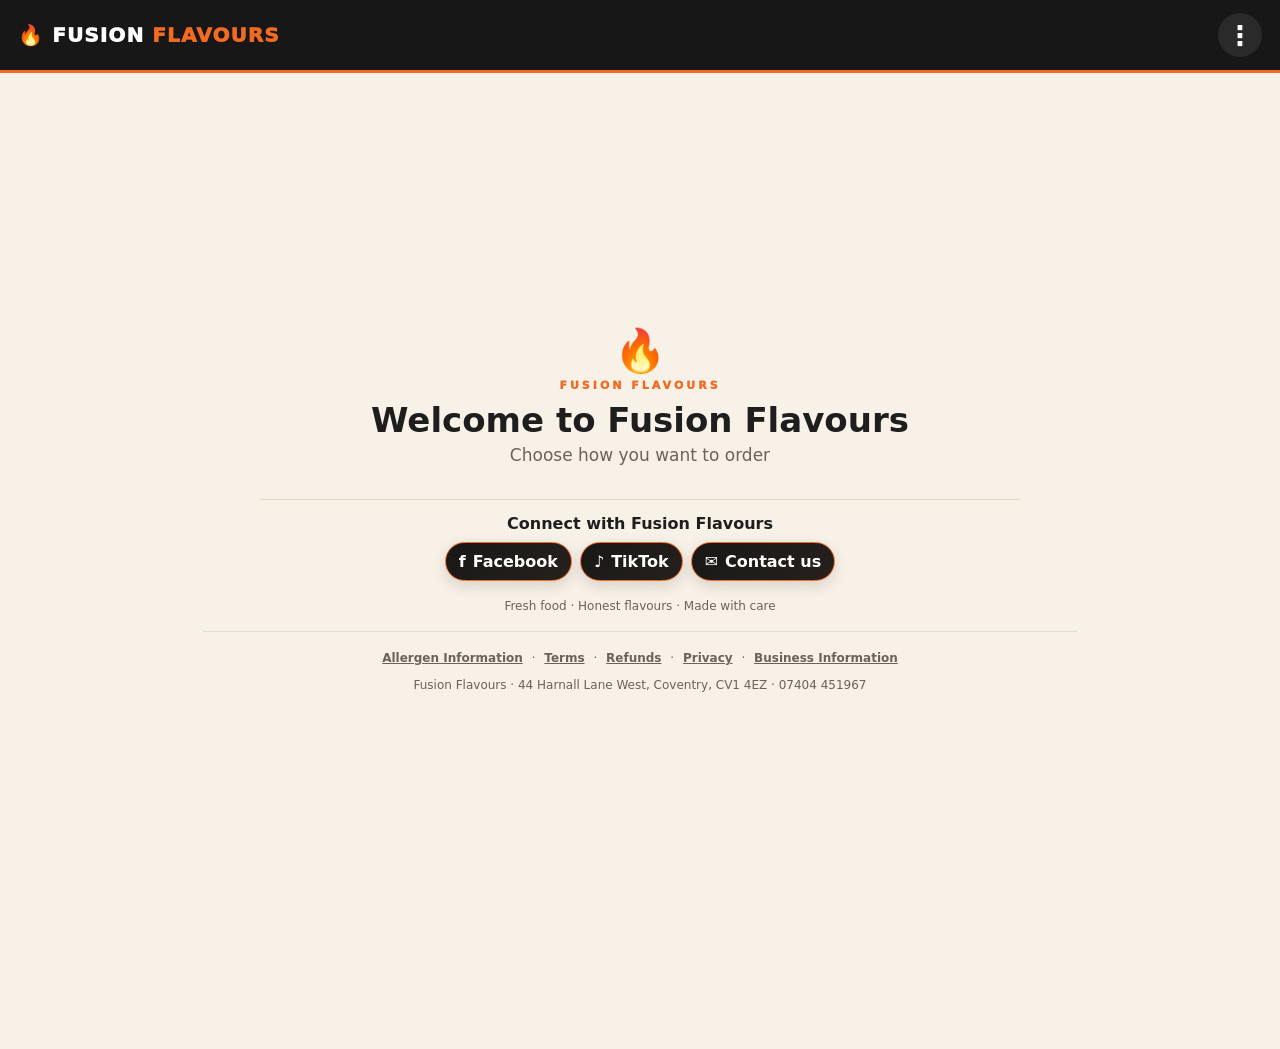
==== commit 41b7e6af: "Restore complete app shell with audited Owner fix" ====
--- a/index.html
+++ b/index.html
@@ -1,6 +1,3 @@
-Warning: truncated output (original token count: 173318)
-Total output lines: 4570
-
 <!doctype html>
 <html lang="en">
 <head>
@@ -838,7 +835,993 @@
 let state={settings:null,categories:[],items:[]},basket=[],token=sessionStorage.getItem('ffOwnerToken')||'',currentOptionItem=null,submitting=false,orderKey=sessionStorage.getItem('ffOrderKey')||'',orderFilter='ongoing',dishTab='active',menuGroup='Mains',stockGroup='All',costTab='Ingredients',selectedRecipeId=null,ownerData={settings:null,categories:[],items:[],orders:[],stock:[],stockCategories:[],suppliers:[],supplierPrices:[],recipes:[],recipeIngredients:[],wasteLogs:[],labourLogs:[],businessCosts:[],salesTargets:[],cateringGallery:[],cateringInquiries:[],overheads:[],consumableRules:[],consumableUsage:[],dailyAdmin:[],deliverySlots:[],retailOrders:[]};
 const $=id=>document.getElementById(id),money=n=>'£'+Number(n||0).toFixed(2),esc=v=>String(v??'').replaceAll('&','&amp;').replaceAll('<','&lt;').replaceAll('>','&gt;').replaceAll('"','&quot;').replaceAll("'","&#39;");
 async function api(path,opt={}){const r=await fetch(SUPA+path,{...opt,headers:{apikey:KEY,'Content-Type':'application/json',...(token?{Authorization:'Bearer '+token}:{}),...(opt.headers||{})}}),t=await r.text();let d;try{d=t?JSON.parse(t):null}catch{d=t}if(!r.ok)throw new Error(typeof d==='string'?d:(d?.message||d?.error_description||d?.hint||'Request failed'));return d}
-const TEMP_MENU_IMAGES={"Ultimate Fusion Platter":"[data-uri]","Tiramisu":"[data-uri]","Lemon Tart":"[data-uri]","Red Fire Sauce":"[data-uri]","Fusion Mayo":"[data-uri]…53318 tokens truncated…ueueMicrotask(()=>decorateOwnerPage('menu'));return r};
+const TEMP_MENU_IMAGES={"Ultimate Fusion Platter":"[data-uri]","Tiramisu":"[data-uri]","Lemon Tart":"[data-uri]","Red Fire Sauce":"[data-uri]